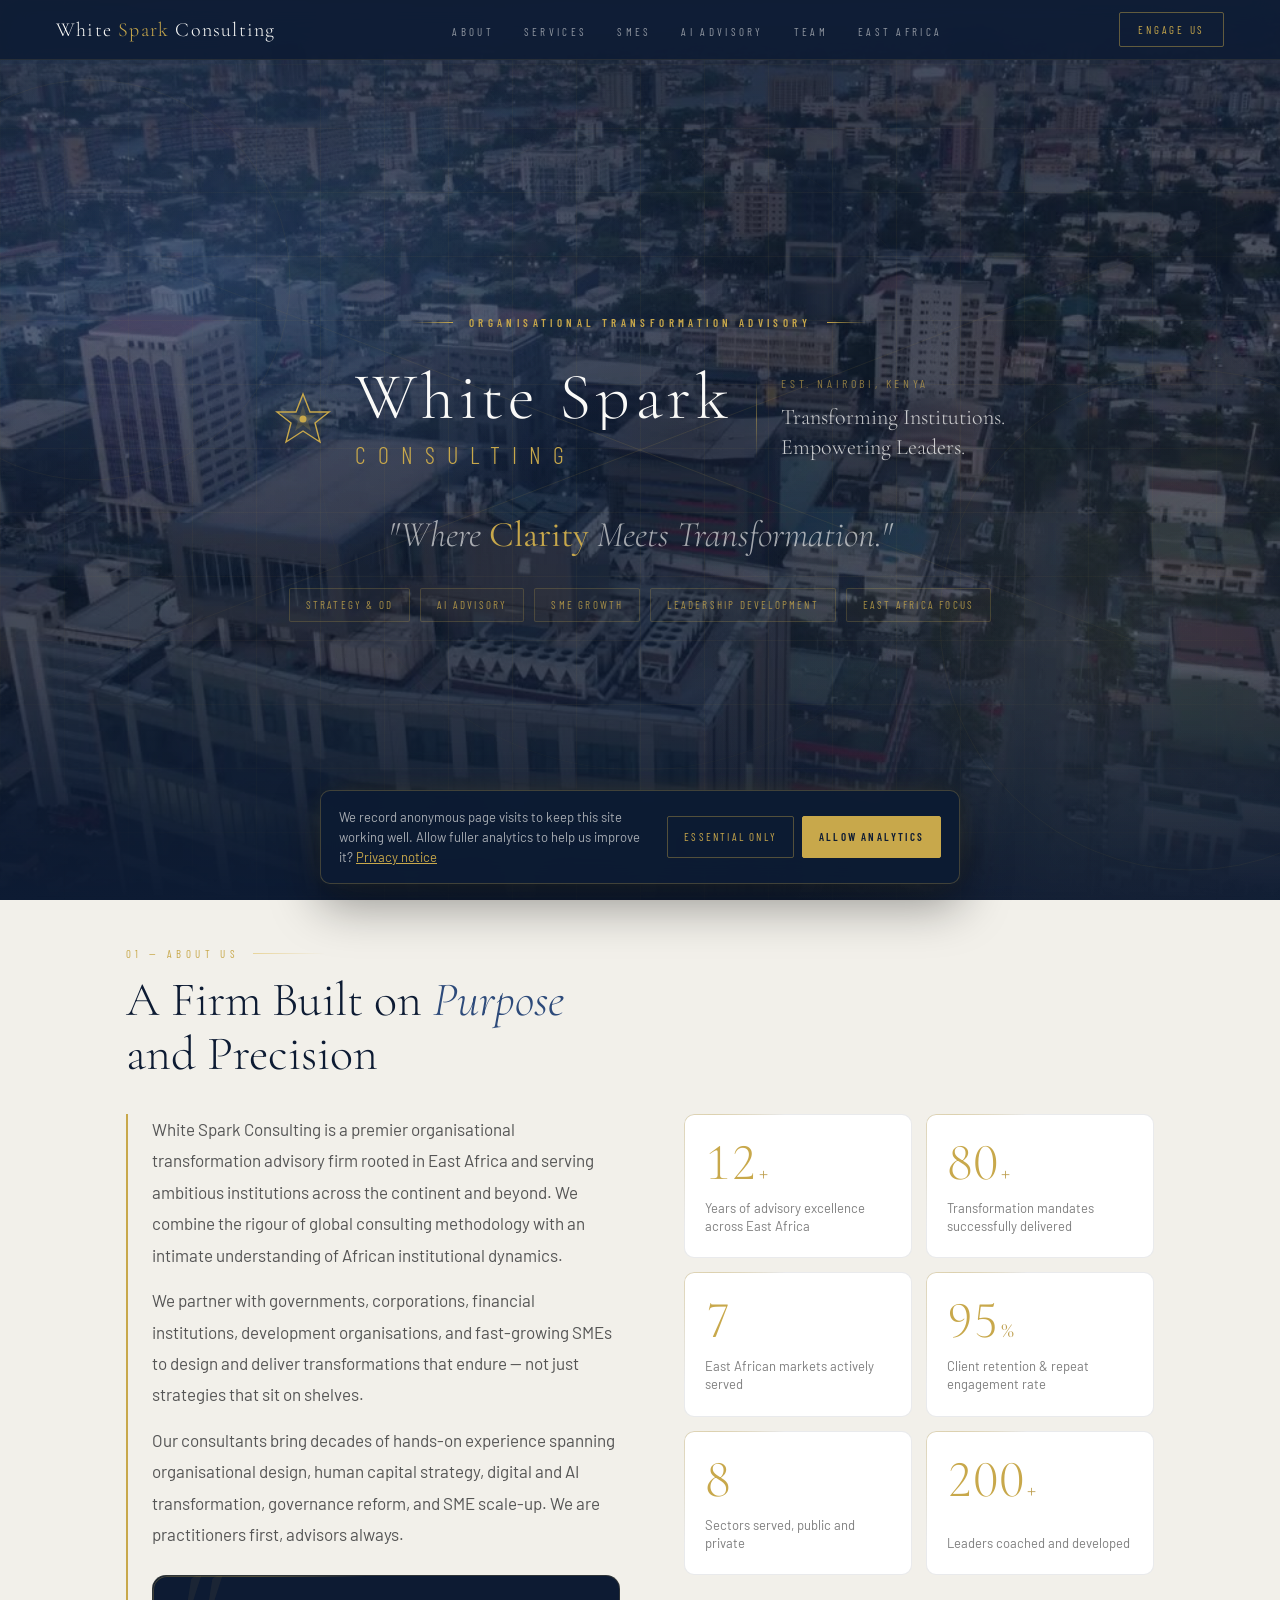
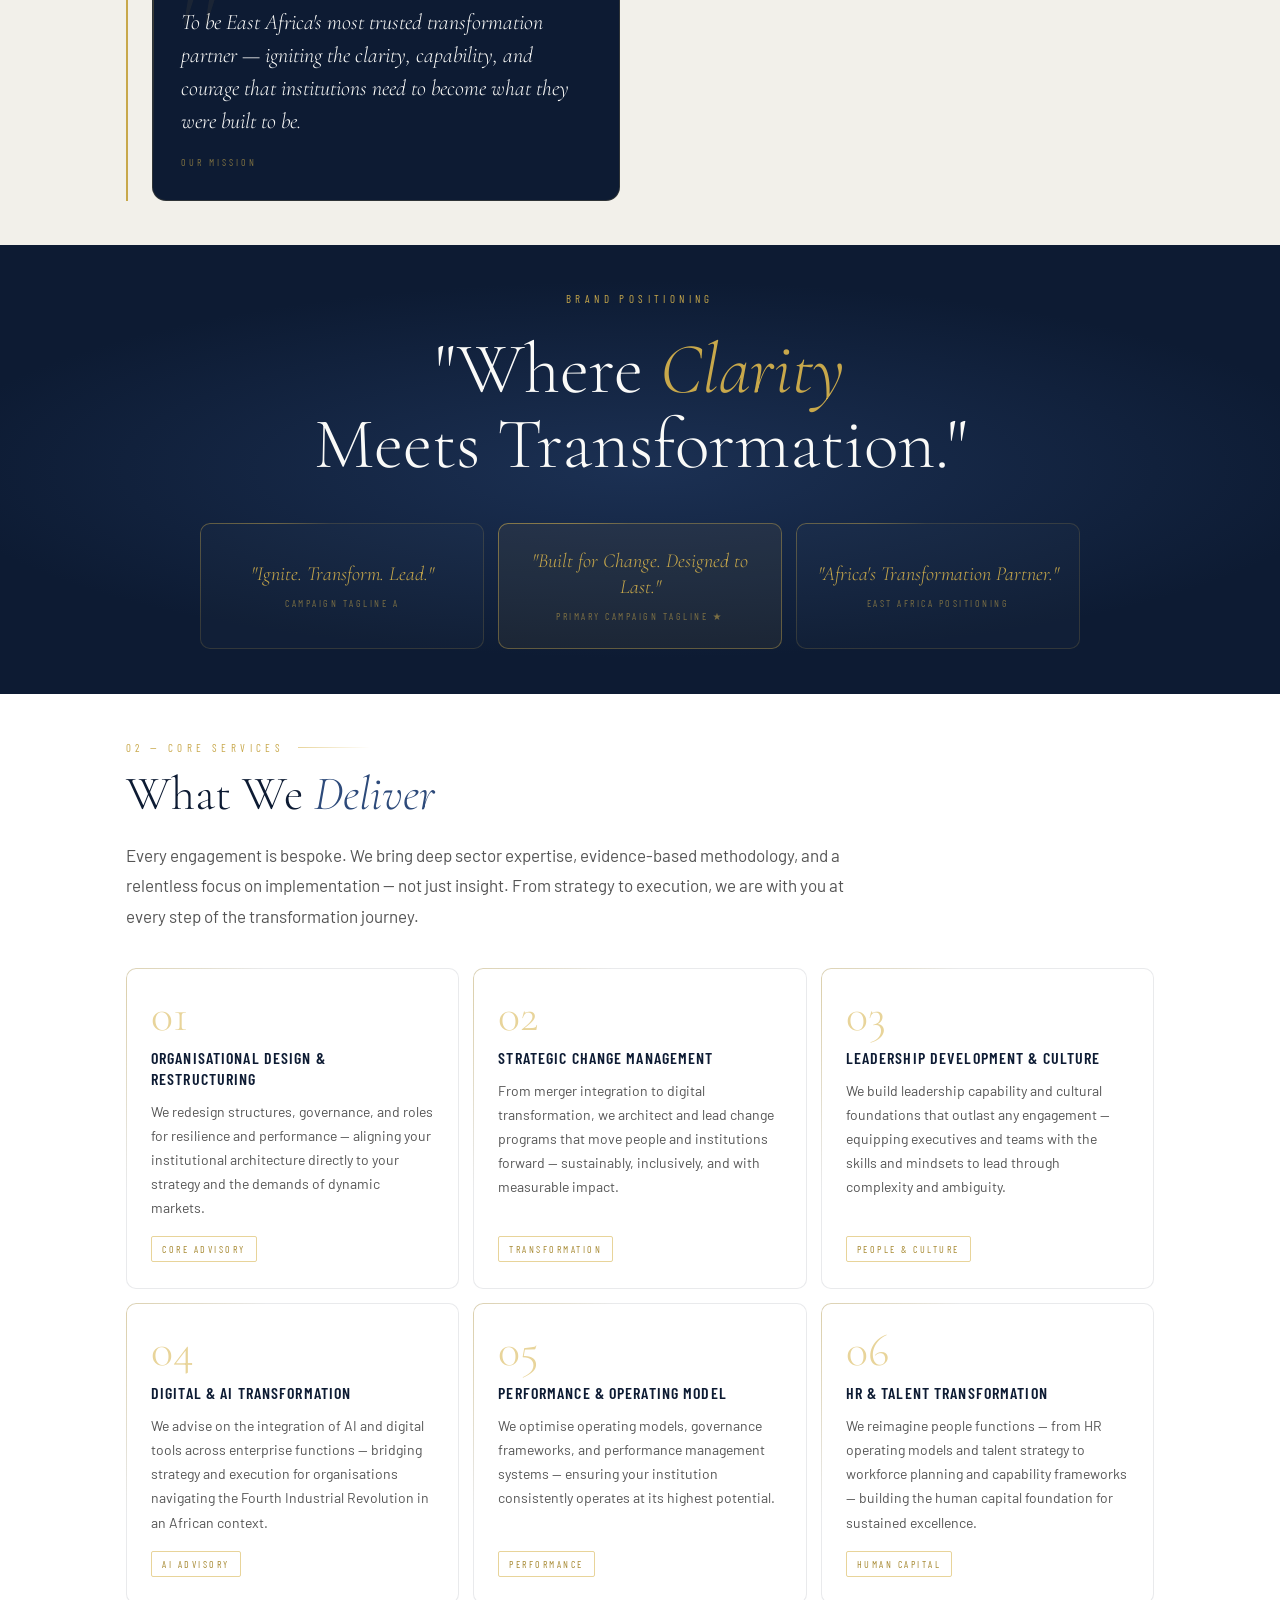
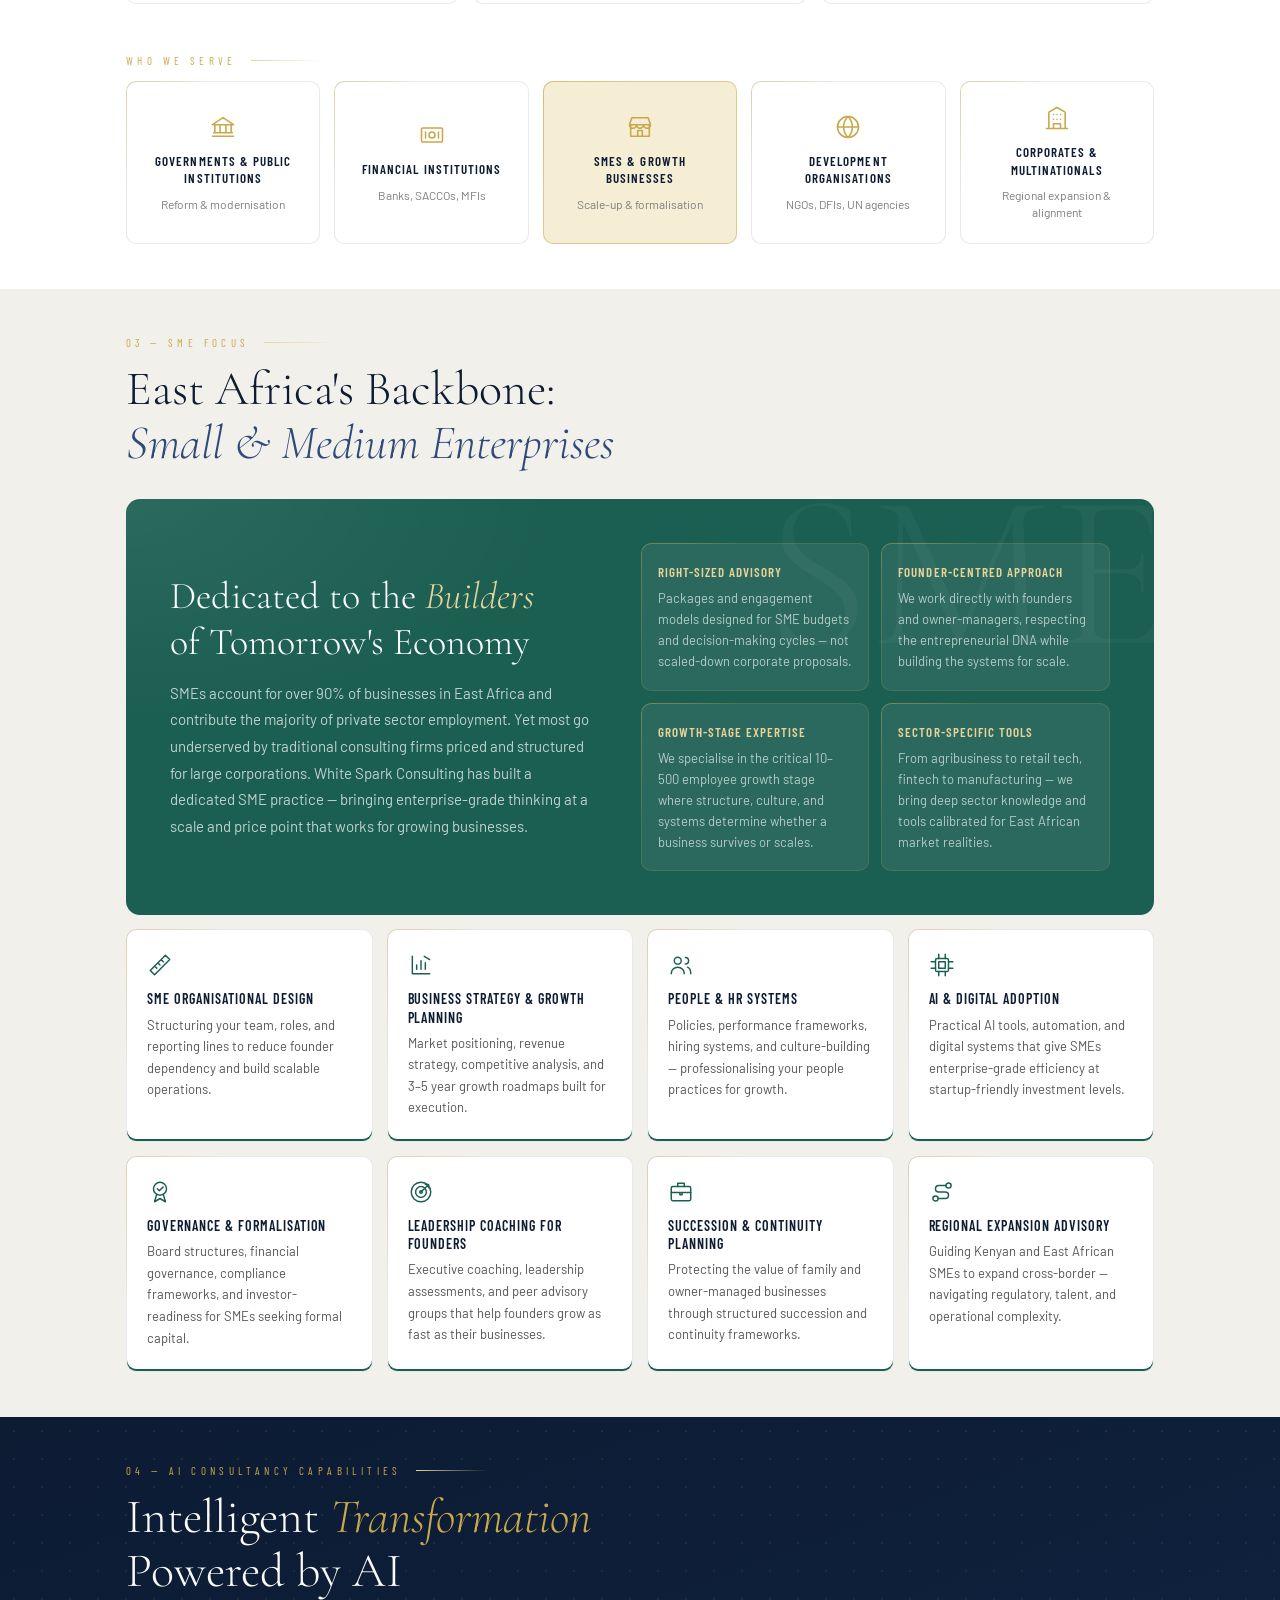
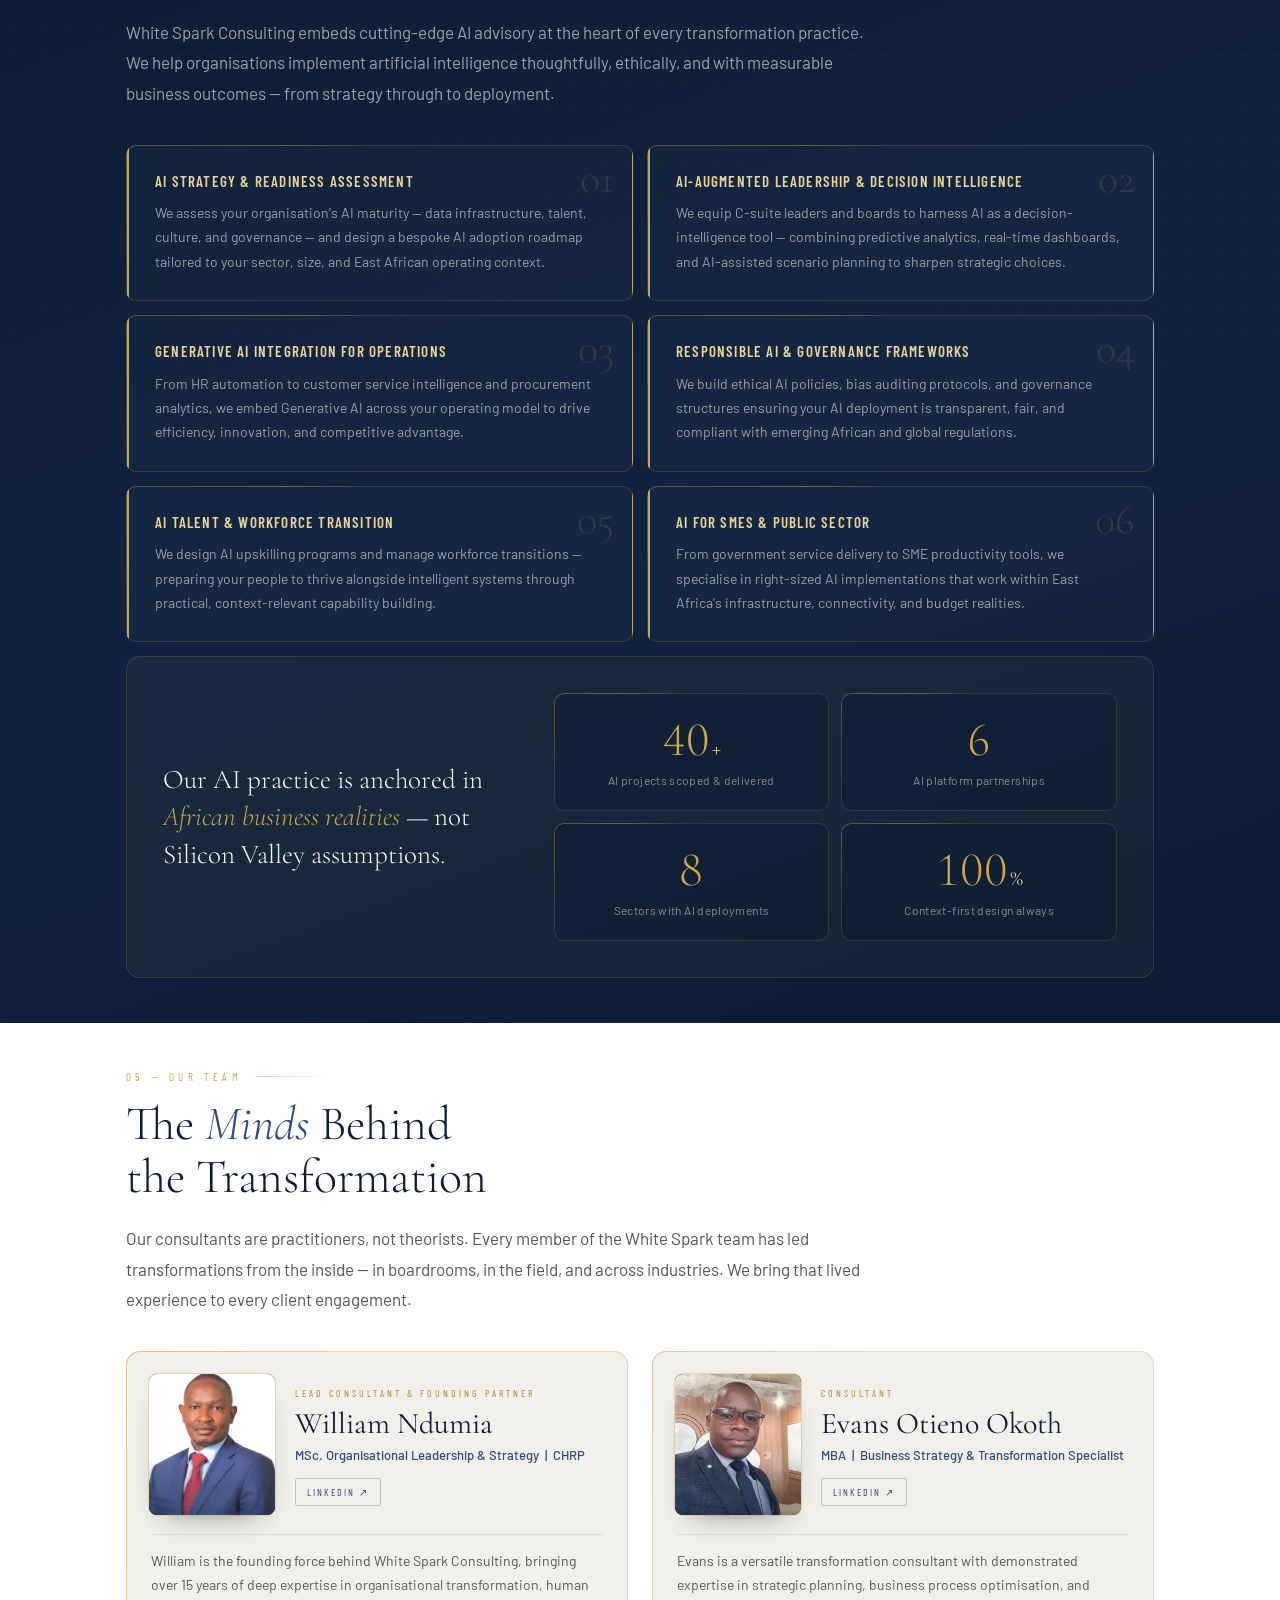
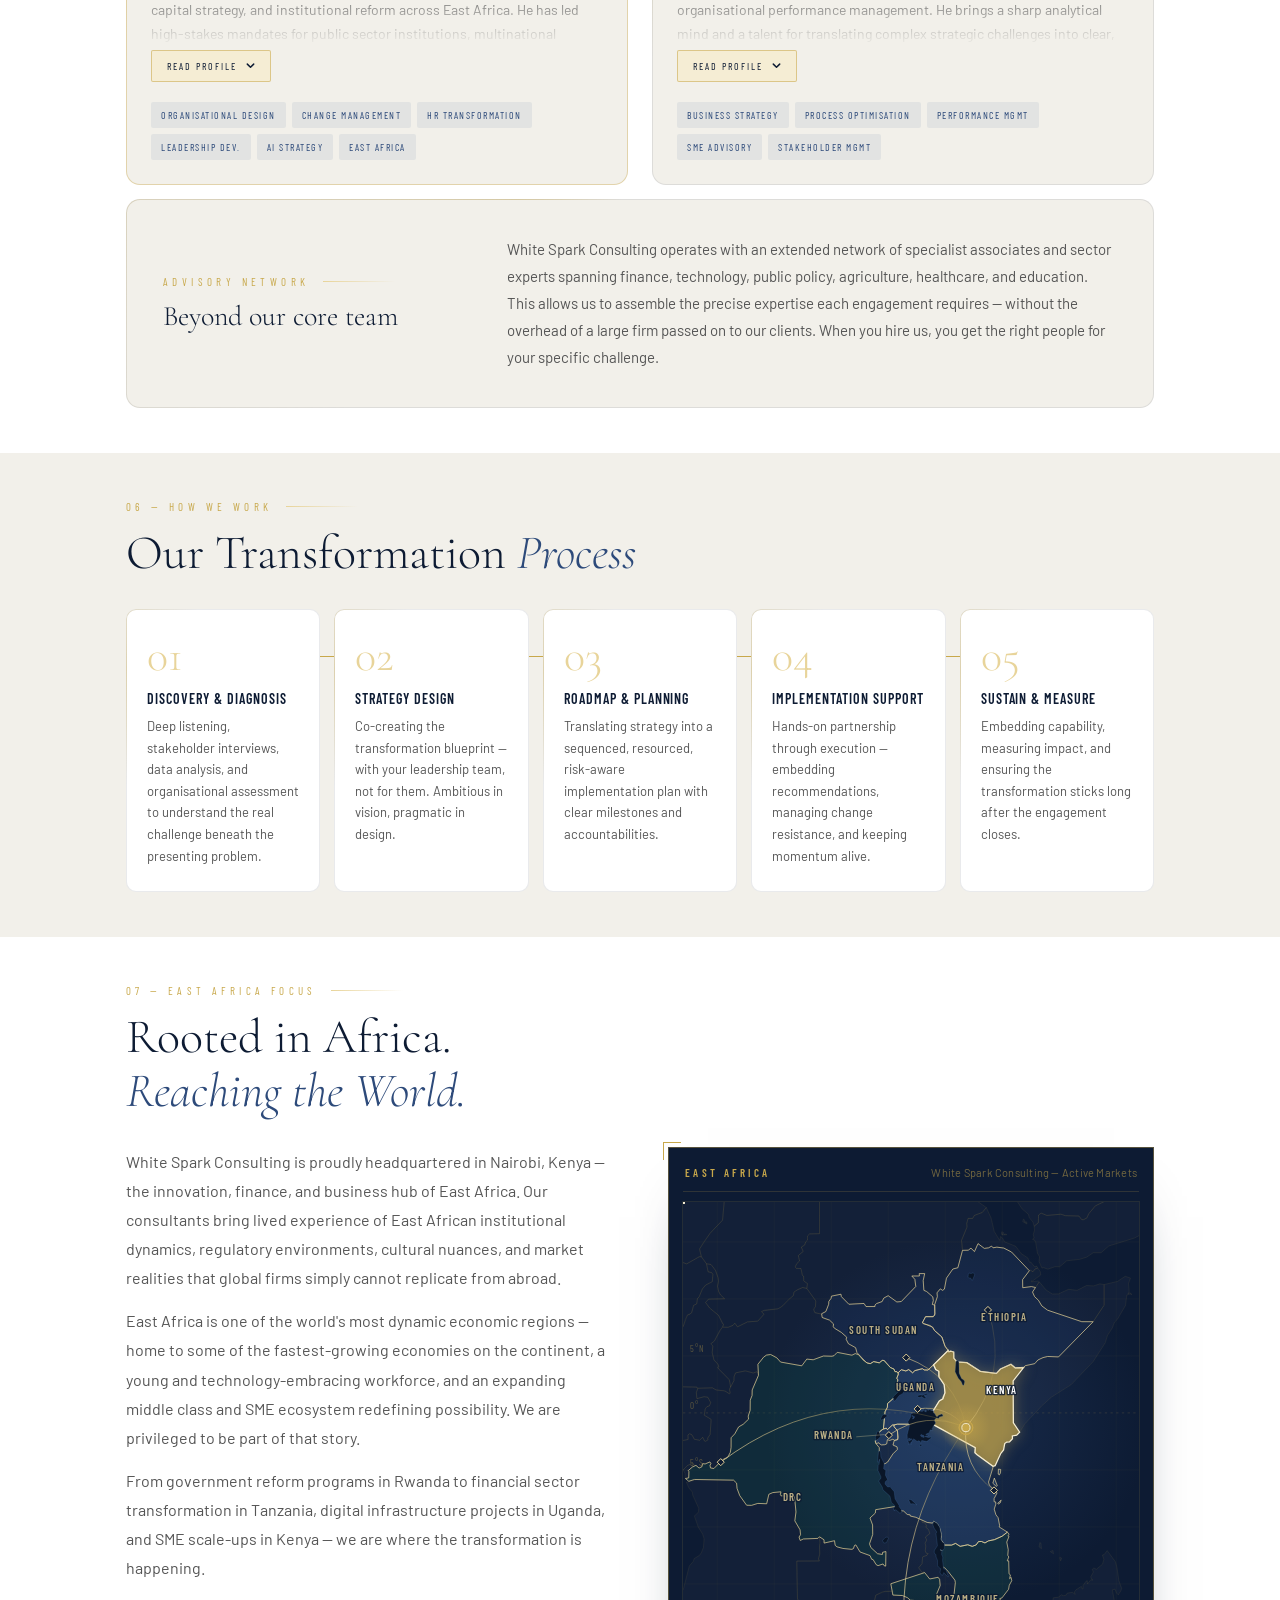
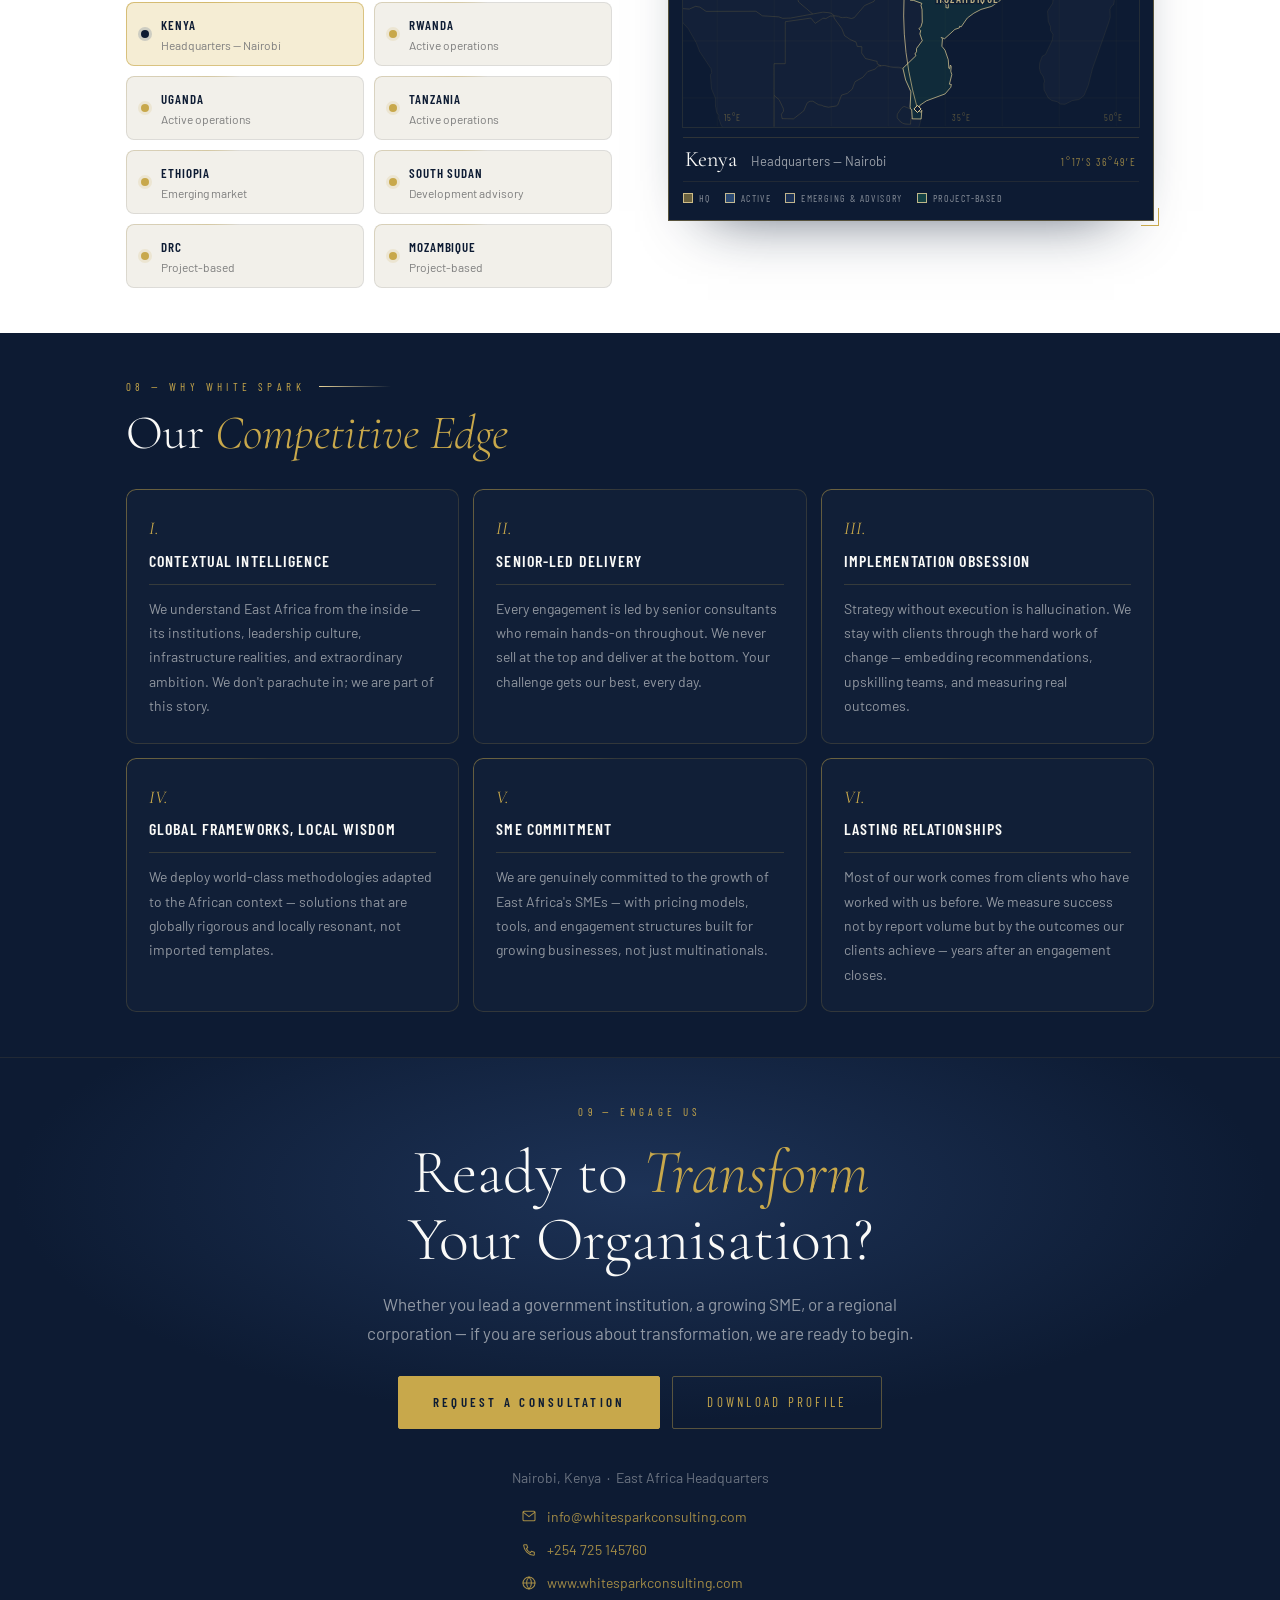
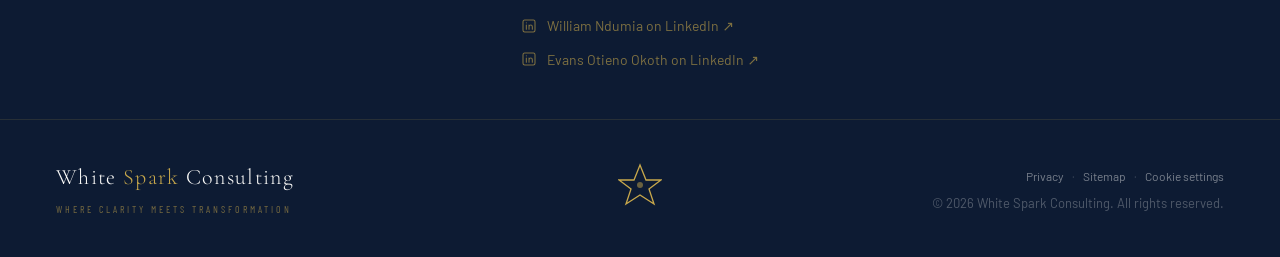
==== index.html @ def499ac "GG" ====
<!DOCTYPE html>
<html lang="en-KE">
<head>
<meta charset="utf-8">
<meta name="viewport" content="width=device-width, initial-scale=1, viewport-fit=cover">
<title>White Spark Consulting — Where Clarity Meets Transformation | Nairobi, Kenya</title>
<meta name="description" content="Organisational transformation advisory, AI consultancy and SME growth for governments, financial institutions, development organisations and growing businesses across East Africa. Headquartered in Nairobi, Kenya.">
<meta name="robots" content="index, follow, max-image-preview:large">
<link rel="canonical" href="https://www.whitesparkconsulting.com/">
<meta name="theme-color" content="#0D1B33">
<meta property="og:type" content="website">
<meta property="og:site_name" content="White Spark Consulting">
<meta property="og:title" content="White Spark Consulting — Where Clarity Meets Transformation | Nairobi, Kenya">
<meta property="og:description" content="Organisational transformation advisory, AI consultancy and SME growth for governments, financial institutions, development organisations and growing businesses across East Africa. Headquartered in Nairobi, Kenya.">
<meta property="og:url" content="https://www.whitesparkconsulting.com/">
<meta property="og:image" content="https://www.whitesparkconsulting.com/assets/img/og-image.jpg">
<meta property="og:image:width" content="1200"><meta property="og:image:height" content="630">
<meta property="og:locale" content="en_KE">
<meta name="twitter:card" content="summary_large_image">
<link rel="icon" href="favicon.svg" type="image/svg+xml">
<link rel="icon" href="favicon.ico" sizes="any">
<link rel="apple-touch-icon" href="assets/img/apple-touch-icon.png">
<link rel="manifest" href="site.webmanifest">
<link rel="preconnect" href="https://fonts.googleapis.com">
<link rel="preconnect" href="https://fonts.gstatic.com" crossorigin>
<link rel="preconnect" href="https://blveufcpnigfhvrphkhv.supabase.co" crossorigin>
<link href="https://fonts.googleapis.com/css2?family=Cormorant+Garamond:ital,wght@0,300;0,400;0,600;1,300;1,400&family=Barlow:wght@300;400;500;600&family=Barlow+Condensed:wght@300;400;600;700&display=swap" rel="stylesheet">
<link rel="preload" as="image" href="assets/img/hero-poster.jpg" media="(min-aspect-ratio: 3/4)">
<link rel="preload" as="image" href="assets/img/hero-poster-mobile.jpg" media="(max-aspect-ratio: 3/4)">
<link rel="stylesheet" href="assets/css/style.css">
<script type="application/ld+json">{"@context": "https://schema.org", "@type": "ProfessionalService", "name": "White Spark Consulting", "alternateName": "White Spark", "url": "https://www.whitesparkconsulting.com/", "logo": "https://www.whitesparkconsulting.com/favicon.svg", "image": "https://www.whitesparkconsulting.com/assets/img/og-image.jpg", "description": "Organisational transformation advisory, AI consultancy and SME growth advisory across East Africa.", "email": "info@whitesparkconsulting.com", "telephone": "+254725145760", "address": {"@type": "PostalAddress", "addressLocality": "Nairobi", "addressCountry": "KE"}, "areaServed": ["Kenya", "Rwanda", "Uganda", "Tanzania", "Ethiopia", "South Sudan", "Democratic Republic of the Congo", "Mozambique"], "slogan": "Where Clarity Meets Transformation.", "founder": {"@type": "Person", "name": "William Ndumia"}, "employee": [{"@type": "Person", "name": "William Ndumia", "jobTitle": "Lead Consultant & Founding Partner", "sameAs": "https://www.linkedin.com/in/william-ndumia-b1385337/"}, {"@type": "Person", "name": "Evans Otieno Okoth", "jobTitle": "Consultant", "sameAs": "https://www.linkedin.com/in/evans-otieno-okoth-46592884/"}], "sameAs": ["https://www.linkedin.com/company/white-spark-consulting"]}</script>
</head>
<body id="top">
<svg width="0" height="0" style="position:absolute" aria-hidden="true">
  <defs>
    <symbol id="i-gov" viewBox="0 0 24 24"><path d="M3 20h18M4 17h16M5 17V10M9.5 17V10M14.5 17V10M19 17V10M3 10h18L12 4z"/></symbol>
    <symbol id="i-bank" viewBox="0 0 24 24"><rect x="3" y="6" width="18" height="12" rx="1"/><circle cx="12" cy="12" r="2.6"/><path d="M6.5 9.5v5M17.5 9.5v5"/></symbol>
    <symbol id="i-store" viewBox="0 0 24 24"><path d="M4 10v10h16V10M3 10l2-6h14l2 6zM3 10a3 3 0 006 0 3 3 0 006 0 3 3 0 006 0M10 20v-5h4v5"/></symbol>
    <symbol id="i-globe" viewBox="0 0 24 24"><circle cx="12" cy="12" r="9"/><path d="M3 12h18M12 3c2.6 2.7 3.8 5.7 3.8 9s-1.2 6.3-3.8 9c-2.6-2.7-3.8-5.7-3.8-9S9.4 5.7 12 3z"/></symbol>
    <symbol id="i-tower" viewBox="0 0 24 24"><path d="M5 21V7l7-4 7 4v14M3 21h18M9 21v-4h6v4M9 9h.01M12 9h.01M15 9h.01M9 13h.01M12 13h.01M15 13h.01"/></symbol>
    <symbol id="i-ruler" viewBox="0 0 24 24"><path d="M3 17L17 3l4 4L7 21zM7 13l2 2M10 10l2 2M13 7l2 2"/></symbol>
    <symbol id="i-chart" viewBox="0 0 24 24"><path d="M4 20V4M4 20h16M8 16v-4M12 16V8M16 16v-6M20 7l-5-3"/></symbol>
    <symbol id="i-people" viewBox="0 0 24 24"><circle cx="9" cy="8" r="3.2"/><path d="M3 20c0-3.3 2.7-6 6-6s6 2.7 6 6M16 5a3 3 0 010 6M18 14c1.9.8 3 2.9 3 6"/></symbol>
    <symbol id="i-chip" viewBox="0 0 24 24"><rect x="6" y="6" width="12" height="12" rx="1.5"/><path d="M9 9h6v6H9zM9 2v4M15 2v4M9 18v4M15 18v4M2 9h4M2 15h4M18 9h4M18 15h4"/></symbol>
    <symbol id="i-seal" viewBox="0 0 24 24"><circle cx="12" cy="9" r="6"/><path d="M9 14l-2 7 5-3 5 3-2-7M9.5 9l1.8 1.8L14.8 7.5"/></symbol>
    <symbol id="i-target" viewBox="0 0 24 24"><circle cx="12" cy="12" r="9"/><circle cx="12" cy="12" r="5"/><circle cx="12" cy="12" r="1.2"/><path d="M12 12l7-7M16 5h3v3"/></symbol>
    <symbol id="i-case" viewBox="0 0 24 24"><rect x="3" y="7" width="18" height="13" rx="1.5"/><path d="M9 7V4h6v3M3 12.5h18M11 12.5v2h2v-2"/></symbol>
    <symbol id="i-route" viewBox="0 0 24 24"><circle cx="6" cy="18" r="2.4"/><circle cx="18" cy="6" r="2.4"/><path d="M8.4 18H15a3 3 0 000-6H9a3 3 0 010-6h6.6"/></symbol>
  </defs>
</svg>
<a class="skip" href="#main">Skip to content</a>
<header class="topnav" id="nav">
  <a class="nav-brand" href="#top" aria-label="White Spark Consulting, home">White <span>Spark</span> Consulting</a>
  <ul class="nav-links">
    <li><a href="#about">About</a></li>
    <li><a href="#services">Services</a></li>
    <li><a href="#sme">SMEs</a></li>
    <li><a href="#ai">AI Advisory</a></li>
    <li><a href="#team">Team</a></li>
    <li><a href="#ea">East Africa</a></li>
  </ul>
  <div class="nav-right">
    <a href="#enquiry" class="nav-cta" data-open-enquiry data-track="cta_click" data-label="nav">Engage Us</a>
    <button class="nav-toggle" type="button" aria-controls="mnav" aria-expanded="false" aria-label="Open menu">
      <svg class="i-open" viewBox="0 0 24 24" fill="none" stroke="currentColor" stroke-width="1.6" aria-hidden="true"><path d="M3 7h18M3 12h18M3 17h18"/></svg>
      <svg class="i-close" viewBox="0 0 24 24" fill="none" stroke="currentColor" stroke-width="1.6" aria-hidden="true" style="display:none"><path d="M6 6l12 12M18 6L6 18"/></svg>
    </button>
  </div>
</header>
<div class="mnav" id="mnav" hidden>
  <a href="#about">About</a>
  <a href="#services">Services</a>
  <a href="#sme">SMEs</a>
  <a href="#ai">AI Advisory</a>
  <a href="#team">Team</a>
  <a href="#process">How We Work</a>
  <a href="#ea">East Africa</a>
  <a href="#why">Why White Spark</a>
  <a href="#enquiry" data-open-enquiry data-track="cta_click" data-label="nav_mobile">Engage Us</a>
</div>

<main id="main">

<!-- HERO -->
<section class="hero">
  <div class="hero-media" aria-hidden="true">
    <video class="hero-video" muted autoplay loop playsinline webkit-playsinline disablepictureinpicture disableremoteplayback preload="none"
      data-src-desktop="assets/video/hero-1080.mp4"
      data-src-mobile="assets/video/hero-mobile.mp4"></video>
  </div>
  <div class="hero-shade" aria-hidden="true"></div>
  <div class="hero-bg"></div>
  <div class="hero-grid"></div>
  <svg class="hero-lines" viewBox="0 0 1400 900" preserveAspectRatio="xMidYMid slice" aria-hidden="true">
    <defs>
      <linearGradient id="lg1" x1="0%" y1="0%" x2="100%" y2="0%">
        <stop offset="0%" style="stop-color:#C8A84B;stop-opacity:0"/>
        <stop offset="50%" style="stop-color:#C8A84B;stop-opacity:0.22"/>
        <stop offset="100%" style="stop-color:#C8A84B;stop-opacity:0"/>
      </linearGradient>
    </defs>
    <line x1="0" y1="180" x2="1400" y2="720" stroke="url(#lg1)" stroke-width="0.6"/>
    <line x1="0" y1="720" x2="1400" y2="180" stroke="url(#lg1)" stroke-width="0.6"/>
    <circle class="orbit o1" cx="150" cy="280" r="200" fill="none" stroke="rgba(200,168,75,0.06)" stroke-width="1"/>
    <circle class="orbit o2" cx="1250" cy="620" r="250" fill="none" stroke="rgba(200,168,75,0.06)" stroke-width="1"/>
    <circle class="orbit o3" cx="700" cy="450" r="320" fill="none" stroke="rgba(200,168,75,0.05)" stroke-width="0.6"/>
  </svg>

  <div class="hero-content">
    <div class="hero-pretag ld" style="--d:0">Organisational Transformation Advisory</div>
    <div class="hero-logomark ld" style="--d:1">
      <svg class="hero-star" width="56" height="56" viewBox="0 0 56 56" fill="none" aria-hidden="true">
        <polygon class="star-o" points="28,3 35,21 54,21 40,32 45,51 28,40 11,51 16,32 2,21 21,21" fill="none" stroke="#C8A84B" stroke-width="1.4"/>
        <polygon points="28,14 31,24 41,24 33,30 36,40 28,34 20,40 23,30 15,24 25,24" fill="#C8A84B" opacity="0.2"/>
        <circle class="star-c" cx="28" cy="28" r="3.5" fill="#C8A84B"/>
      </svg>
      <h1 class="hero-name">
        <span class="hero-name-l1">White Spark</span>
        <span class="hero-name-l2">Consulting</span>
      </h1>
      <div class="hero-divider"></div>
      <div class="hero-tagblock">
        <span class="hero-tagline">Est. Nairobi, Kenya</span>
        <div class="hero-descriptor">Transforming Institutions.<br>Empowering Leaders.</div>
      </div>
    </div>

    <p class="hero-slogan ld" style="--d:2">"Where <strong>Clarity</strong> Meets Transformation."</p>

    <div class="hero-pills ld" style="--d:3">
      <div class="hero-pill">Strategy &amp; OD</div>
      <div class="hero-pill">AI Advisory</div>
      <div class="hero-pill">SME Growth</div>
      <div class="hero-pill">Leadership Development</div>
      <div class="hero-pill">East Africa Focus</div>
    </div>
  </div>

  <a class="hero-scroll" href="#about" aria-label="Scroll to About Us">
    <span class="scroll-text">Scroll</span>
    <span class="scroll-bar"></span>
  </a>
</section>

<!-- 01 ABOUT -->
<section class="sec about-sec" id="about">
  <div class="inner">
    <div class="sec-label">01 — About Us</div>
    <h2 class="sec-title">A Firm Built on <em>Purpose</em><br>and Precision</h2>
    <div class="about-grid">
      <div class="about-lead">
        <p>White Spark Consulting is a premier organisational transformation advisory firm rooted in East Africa and serving ambitious institutions across the continent and beyond. We combine the rigour of global consulting methodology with an intimate understanding of African institutional dynamics.</p>
        <p>We partner with governments, corporations, financial institutions, development organisations, and fast-growing SMEs to design and deliver transformations that endure — not just strategies that sit on shelves.</p>
        <p>Our consultants bring decades of hands-on experience spanning organisational design, human capital strategy, digital and AI transformation, governance reform, and SME scale-up. We are practitioners first, advisors always.</p>
        <div class="mission-block c dk rv">
          <div class="mission-text">To be East Africa's most trusted transformation partner — igniting the clarity, capability, and courage that institutions need to become what they were built to be.</div>
          <div class="mission-attr">Our Mission</div>
        </div>
      </div>
      <div class="stats" data-stagger>
        <div class="about-stat c rv"><div class="about-stat-num"><span data-count="12">12</span><span class="about-stat-unit">+</span></div><div class="about-stat-lbl">Years of advisory excellence across East Africa</div></div>
        <div class="about-stat c rv"><div class="about-stat-num"><span data-count="80">80</span><span class="about-stat-unit">+</span></div><div class="about-stat-lbl">Transformation mandates successfully delivered</div></div>
        <div class="about-stat c rv"><div class="about-stat-num"><span data-count="7">7</span></div><div class="about-stat-lbl">East African markets actively served</div></div>
        <div class="about-stat c rv"><div class="about-stat-num"><span data-count="95">95</span><span class="about-stat-unit">%</span></div><div class="about-stat-lbl">Client retention &amp; repeat engagement rate</div></div>
        <div class="about-stat c rv"><div class="about-stat-num"><span data-count="8">8</span></div><div class="about-stat-lbl">Sectors served, public and private</div></div>
        <div class="about-stat c rv"><div class="about-stat-num"><span data-count="200">200</span><span class="about-stat-unit">+</span></div><div class="about-stat-lbl">Leaders coached and developed</div></div>
      </div>
    </div>
  </div>
</section>

<!-- BRAND POSITIONING -->
<section class="slogan-band" aria-label="Brand positioning">
  <div class="inner">
    <div class="slogan-eyebrow">Brand Positioning</div>
    <p class="slogan-main">"Where <span class="g">Clarity</span><br>Meets Transformation."</p>
    <div class="slogan-variants" data-stagger>
      <div class="slogan-var c dk rv">
        <div class="slogan-var-q">"Ignite. Transform. Lead."</div>
        <div class="slogan-var-l">Campaign Tagline A</div>
      </div>
      <div class="slogan-var c dk rv is-key">
        <div class="slogan-var-q">"Built for Change. Designed to Last."</div>
        <div class="slogan-var-l">Primary Campaign Tagline ★</div>
      </div>
      <div class="slogan-var c dk rv">
        <div class="slogan-var-q">"Africa's Transformation Partner."</div>
        <div class="slogan-var-l">East Africa Positioning</div>
      </div>
    </div>
  </div>
</section>

<!-- 02 SERVICES -->
<section class="sec services-sec" id="services">
  <div class="inner">
    <div class="sec-label">02 — Core Services</div>
    <h2 class="sec-title">What We <em>Deliver</em></h2>
    <p class="sec-intro">Every engagement is bespoke. We bring deep sector expertise, evidence-based methodology, and a relentless focus on implementation — not just insight. From strategy to execution, we are with you at every step of the transformation journey.</p>

    <div class="services-grid" data-stagger>
      <div class="svc c rv">
        <div class="svc-head"><div class="svc-num">01</div><h3 class="svc-title">Organisational Design &amp; Restructuring</h3></div>
        <div class="svc-desc">We redesign structures, governance, and roles for resilience and performance — aligning your institutional architecture directly to your strategy and the demands of dynamic markets.</div>
        <span class="svc-tag">Core Advisory</span>
      </div>
      <div class="svc c rv">
        <div class="svc-head"><div class="svc-num">02</div><h3 class="svc-title">Strategic Change Management</h3></div>
        <div class="svc-desc">From merger integration to digital transformation, we architect and lead change programs that move people and institutions forward — sustainably, inclusively, and with measurable impact.</div>
        <span class="svc-tag">Transformation</span>
      </div>
      <div class="svc c rv">
        <div class="svc-head"><div class="svc-num">03</div><h3 class="svc-title">Leadership Development &amp; Culture</h3></div>
        <div class="svc-desc">We build leadership capability and cultural foundations that outlast any engagement — equipping executives and teams with the skills and mindsets to lead through complexity and ambiguity.</div>
        <span class="svc-tag">People &amp; Culture</span>
      </div>
      <div class="svc c rv">
        <div class="svc-head"><div class="svc-num">04</div><h3 class="svc-title">Digital &amp; AI Transformation</h3></div>
        <div class="svc-desc">We advise on the integration of AI and digital tools across enterprise functions — bridging strategy and execution for organisations navigating the Fourth Industrial Revolution in an African context.</div>
        <span class="svc-tag">AI Advisory</span>
      </div>
      <div class="svc c rv">
        <div class="svc-head"><div class="svc-num">05</div><h3 class="svc-title">Performance &amp; Operating Model</h3></div>
        <div class="svc-desc">We optimise operating models, governance frameworks, and performance management systems — ensuring your institution consistently operates at its highest potential.</div>
        <span class="svc-tag">Performance</span>
      </div>
      <div class="svc c rv">
        <div class="svc-head"><div class="svc-num">06</div><h3 class="svc-title">HR &amp; Talent Transformation</h3></div>
        <div class="svc-desc">We reimagine people functions — from HR operating models and talent strategy to workforce planning and capability frameworks — building the human capital foundation for sustained excellence.</div>
        <span class="svc-tag">Human Capital</span>
      </div>
    </div>

    <!-- WHO WE SERVE -->
    <div class="sec-label sub-label">Who We Serve</div>
    <div class="clients-grid" data-stagger>
      <div class="client-seg c rv"><svg class="ico" aria-hidden="true"><use href="#i-gov"/></svg><div class="client-seg-name">Governments &amp; Public Institutions</div><div class="client-seg-sub">Reform &amp; modernisation</div></div>
      <div class="client-seg c rv"><svg class="ico" aria-hidden="true"><use href="#i-bank"/></svg><div class="client-seg-name">Financial Institutions</div><div class="client-seg-sub">Banks, SACCOs, MFIs</div></div>
      <div class="client-seg c rv is-key"><svg class="ico" aria-hidden="true"><use href="#i-store"/></svg><div class="client-seg-name">SMEs &amp; Growth Businesses</div><div class="client-seg-sub">Scale-up &amp; formalisation</div></div>
      <div class="client-seg c rv"><svg class="ico" aria-hidden="true"><use href="#i-globe"/></svg><div class="client-seg-name">Development Organisations</div><div class="client-seg-sub">NGOs, DFIs, UN agencies</div></div>
      <div class="client-seg c rv"><svg class="ico" aria-hidden="true"><use href="#i-tower"/></svg><div class="client-seg-name">Corporates &amp; Multinationals</div><div class="client-seg-sub">Regional expansion &amp; alignment</div></div>
    </div>
  </div>
</section>

<!-- 03 SME FOCUS -->
<section class="sec sme-sec" id="sme">
  <div class="inner">
    <div class="sec-label">03 — SME Focus</div>
    <h2 class="sec-title">East Africa's Backbone:<br><em>Small &amp; Medium Enterprises</em></h2>

    <div class="sme-banner">
      <div>
        <h3 class="sme-banner-title">Dedicated to the <em>Builders</em><br>of Tomorrow's Economy</h3>
        <div class="sme-banner-body">SMEs account for over 90% of businesses in East Africa and contribute the majority of private sector employment. Yet most go underserved by traditional consulting firms priced and structured for large corporations. White Spark Consulting has built a dedicated SME practice — bringing enterprise-grade thinking at a scale and price point that works for growing businesses.</div>
      </div>
      <div class="sme-pillars" data-stagger>
        <div class="sme-pill c dk rv"><div class="sme-pill-title">Right-Sized Advisory</div><div class="sme-pill-desc">Packages and engagement models designed for SME budgets and decision-making cycles — not scaled-down corporate proposals.</div></div>
        <div class="sme-pill c dk rv"><div class="sme-pill-title">Founder-Centred Approach</div><div class="sme-pill-desc">We work directly with founders and owner-managers, respecting the entrepreneurial DNA while building the systems for scale.</div></div>
        <div class="sme-pill c dk rv"><div class="sme-pill-title">Growth-Stage Expertise</div><div class="sme-pill-desc">We specialise in the critical 10–500 employee growth stage where structure, culture, and systems determine whether a business survives or scales.</div></div>
        <div class="sme-pill c dk rv"><div class="sme-pill-title">Sector-Specific Tools</div><div class="sme-pill-desc">From agribusiness to retail tech, fintech to manufacturing — we bring deep sector knowledge and tools calibrated for East African market realities.</div></div>
      </div>
    </div>

    <div class="sme-offerings" data-stagger>
      <div class="sme-offer c rv"><svg class="ico" aria-hidden="true"><use href="#i-ruler"/></svg><div><h3 class="sme-offer-title">SME Organisational Design</h3><div class="sme-offer-desc">Structuring your team, roles, and reporting lines to reduce founder dependency and build scalable operations.</div></div></div>
      <div class="sme-offer c rv"><svg class="ico" aria-hidden="true"><use href="#i-chart"/></svg><div><h3 class="sme-offer-title">Business Strategy &amp; Growth Planning</h3><div class="sme-offer-desc">Market positioning, revenue strategy, competitive analysis, and 3–5 year growth roadmaps built for execution.</div></div></div>
      <div class="sme-offer c rv"><svg class="ico" aria-hidden="true"><use href="#i-people"/></svg><div><h3 class="sme-offer-title">People &amp; HR Systems</h3><div class="sme-offer-desc">Policies, performance frameworks, hiring systems, and culture-building — professionalising your people practices for growth.</div></div></div>
      <div class="sme-offer c rv"><svg class="ico" aria-hidden="true"><use href="#i-chip"/></svg><div><h3 class="sme-offer-title">AI &amp; Digital Adoption</h3><div class="sme-offer-desc">Practical AI tools, automation, and digital systems that give SMEs enterprise-grade efficiency at startup-friendly investment levels.</div></div></div>
      <div class="sme-offer c rv"><svg class="ico" aria-hidden="true"><use href="#i-seal"/></svg><div><h3 class="sme-offer-title">Governance &amp; Formalisation</h3><div class="sme-offer-desc">Board structures, financial governance, compliance frameworks, and investor-readiness for SMEs seeking formal capital.</div></div></div>
      <div class="sme-offer c rv"><svg class="ico" aria-hidden="true"><use href="#i-target"/></svg><div><h3 class="sme-offer-title">Leadership Coaching for Founders</h3><div class="sme-offer-desc">Executive coaching, leadership assessments, and peer advisory groups that help founders grow as fast as their businesses.</div></div></div>
      <div class="sme-offer c rv"><svg class="ico" aria-hidden="true"><use href="#i-case"/></svg><div><h3 class="sme-offer-title">Succession &amp; Continuity Planning</h3><div class="sme-offer-desc">Protecting the value of family and owner-managed businesses through structured succession and continuity frameworks.</div></div></div>
      <div class="sme-offer c rv"><svg class="ico" aria-hidden="true"><use href="#i-route"/></svg><div><h3 class="sme-offer-title">Regional Expansion Advisory</h3><div class="sme-offer-desc">Guiding Kenyan and East African SMEs to expand cross-border — navigating regulatory, talent, and operational complexity.</div></div></div>
    </div>
  </div>
</section>

<!-- 04 AI CAPABILITIES -->
<section class="sec ai-sec" id="ai">
  <div class="inner">
    <div class="sec-label">04 — AI Consultancy Capabilities</div>
    <h2 class="sec-title">Intelligent <em>Transformation</em><br>Powered by AI</h2>
    <p class="sec-intro">White Spark Consulting embeds cutting-edge AI advisory at the heart of every transformation practice. We help organisations implement artificial intelligence thoughtfully, ethically, and with measurable business outcomes — from strategy through to deployment.</p>

    <div class="ai-grid" data-stagger>
      <div class="ai-card c dk rv"><div class="ai-card-num" aria-hidden="true">01</div><h3 class="ai-card-title">AI Strategy &amp; Readiness Assessment</h3><div class="ai-card-desc">We assess your organisation's AI maturity — data infrastructure, talent, culture, and governance — and design a bespoke AI adoption roadmap tailored to your sector, size, and East African operating context.</div></div>
      <div class="ai-card c dk rv"><div class="ai-card-num" aria-hidden="true">02</div><h3 class="ai-card-title">AI-Augmented Leadership &amp; Decision Intelligence</h3><div class="ai-card-desc">We equip C-suite leaders and boards to harness AI as a decision-intelligence tool — combining predictive analytics, real-time dashboards, and AI-assisted scenario planning to sharpen strategic choices.</div></div>
      <div class="ai-card c dk rv"><div class="ai-card-num" aria-hidden="true">03</div><h3 class="ai-card-title">Generative AI Integration for Operations</h3><div class="ai-card-desc">From HR automation to customer service intelligence and procurement analytics, we embed Generative AI across your operating model to drive efficiency, innovation, and competitive advantage.</div></div>
      <div class="ai-card c dk rv"><div class="ai-card-num" aria-hidden="true">04</div><h3 class="ai-card-title">Responsible AI &amp; Governance Frameworks</h3><div class="ai-card-desc">We build ethical AI policies, bias auditing protocols, and governance structures ensuring your AI deployment is transparent, fair, and compliant with emerging African and global regulations.</div></div>
      <div class="ai-card c dk rv"><div class="ai-card-num" aria-hidden="true">05</div><h3 class="ai-card-title">AI Talent &amp; Workforce Transition</h3><div class="ai-card-desc">We design AI upskilling programs and manage workforce transitions — preparing your people to thrive alongside intelligent systems through practical, context-relevant capability building.</div></div>
      <div class="ai-card c dk rv"><div class="ai-card-num" aria-hidden="true">06</div><h3 class="ai-card-title">AI for SMEs &amp; Public Sector</h3><div class="ai-card-desc">From government service delivery to SME productivity tools, we specialise in right-sized AI implementations that work within East Africa's infrastructure, connectivity, and budget realities.</div></div>
    </div>

    <div class="ai-metrics">
      <p class="ai-metrics-quote">Our AI practice is anchored in <em>African business realities</em> — not Silicon Valley assumptions.</p>
      <div class="ai-metrics-grid" data-stagger>
        <div class="ai-met c dk rv"><div class="ai-met-num"><span data-count="40">40</span><span class="ai-met-unit">+</span></div><div class="ai-met-lbl">AI projects scoped &amp; delivered</div></div>
        <div class="ai-met c dk rv"><div class="ai-met-num"><span data-count="6">6</span></div><div class="ai-met-lbl">AI platform partnerships</div></div>
        <div class="ai-met c dk rv"><div class="ai-met-num"><span data-count="8">8</span></div><div class="ai-met-lbl">Sectors with AI deployments</div></div>
        <div class="ai-met c dk rv"><div class="ai-met-num"><span data-count="100">100</span><span class="ai-met-unit">%</span></div><div class="ai-met-lbl">Context-first design always</div></div>
      </div>
    </div>
  </div>
</section>

<!-- 05 TEAM -->
<section class="sec team-sec" id="team">
  <div class="inner">
    <div class="sec-label">05 — Our Team</div>
    <h2 class="sec-title">The <em>Minds</em> Behind<br>the Transformation</h2>
    <p class="sec-intro">Our consultants are practitioners, not theorists. Every member of the White Spark team has led transformations from the inside — in boardrooms, in the field, and across industries. We bring that lived experience to every client engagement.</p>

    <div class="team-grid" data-stagger>
      <article class="team-card c rv lead">
        <div class="team-photo">
          <picture>
            <source srcset="assets/img/william-ndumia.webp" type="image/webp">
            <img src="assets/img/william-ndumia.jpg" alt="William Ndumia" width="640" height="640" loading="lazy" decoding="async">
          </picture>
        </div>
        <div class="team-head">
          <div class="team-role-tag">Lead Consultant &amp; Founding Partner</div>
          <h3 class="team-name">William Ndumia</h3>
          <div class="team-title">MSc. Organisational Leadership &amp; Strategy &nbsp;|&nbsp; CHRP</div>
          <a href="https://www.linkedin.com/in/william-ndumia-b1385337/" target="_blank" rel="noopener" class="team-linkedin" data-track="outbound" data-label="linkedin_william">LinkedIn ↗</a>
        </div>
        <div class="team-body">
          <div class="team-bio-wrap" id="bio-william">
            <p class="team-bio">William is the founding force behind White Spark Consulting, bringing over 15 years of deep expertise in organisational transformation, human capital strategy, and institutional reform across East Africa. He has led high-stakes mandates for public sector institutions, multinational corporations, and fast-growing SMEs — building a reputation for both intellectual rigour and practical, results-driven delivery.</p>
            <p class="team-bio">His experience spans organisational redesign, change management, leadership development, and AI-enabled HR transformation, with a particular focus on East African institutional contexts. William combines global frameworks with ground-level pragmatism, making complex transformation accessible and sustainable for organisations at every stage.</p>
          </div>
          <button type="button" class="team-more" aria-expanded="false" aria-controls="bio-william" data-track="team_profile" data-label="william"><span>Read profile</span><svg viewBox="0 0 12 12" aria-hidden="true"><path d="M2.5 4.5 6 8l3.5-3.5"/></svg></button>
          <div class="team-tags">
            <span class="team-tag">Organisational Design</span><span class="team-tag">Change Management</span><span class="team-tag">HR Transformation</span><span class="team-tag">Leadership Dev.</span><span class="team-tag">AI Strategy</span><span class="team-tag">East Africa</span>
          </div>
        </div>
      </article>

      <article class="team-card c rv">
        <div class="team-photo">
          <picture>
            <source srcset="assets/img/evans-okoth.webp" type="image/webp">
            <img src="assets/img/evans-okoth.jpg" alt="Evans Otieno Okoth" width="560" height="560" loading="lazy" decoding="async">
          </picture>
        </div>
        <div class="team-head">
          <div class="team-role-tag">Consultant</div>
          <h3 class="team-name">Evans Otieno Okoth</h3>
          <div class="team-title">MBA &nbsp;|&nbsp; Business Strategy &amp; Transformation Specialist</div>
          <a href="https://www.linkedin.com/in/evans-otieno-okoth-46592884/" target="_blank" rel="noopener" class="team-linkedin" data-track="outbound" data-label="linkedin_evans">LinkedIn ↗</a>
        </div>
        <div class="team-body">
          <div class="team-bio-wrap" id="bio-evans">
            <p class="team-bio">Evans is a versatile transformation consultant with demonstrated expertise in strategic planning, business process optimisation, and organisational performance management. He brings a sharp analytical mind and a talent for translating complex strategic challenges into clear, executable roadmaps that teams can actually follow.</p>
            <p class="team-bio">With experience spanning private sector corporates, SMEs, and development-sector institutions across Kenya and the broader East African region, Evans brings both the technical depth and interpersonal sensitivity that effective transformation demands. He is a trusted advisor to founders, senior managers, and leadership teams navigating growth and change.</p>
          </div>
          <button type="button" class="team-more" aria-expanded="false" aria-controls="bio-evans" data-track="team_profile" data-label="evans"><span>Read profile</span><svg viewBox="0 0 12 12" aria-hidden="true"><path d="M2.5 4.5 6 8l3.5-3.5"/></svg></button>
          <div class="team-tags">
            <span class="team-tag">Business Strategy</span><span class="team-tag">Process Optimisation</span><span class="team-tag">Performance Mgmt</span><span class="team-tag">SME Advisory</span><span class="team-tag">Stakeholder Mgmt</span>
          </div>
        </div>
      </article>
    </div>

    <!-- ADVISORY NETWORK -->
    <div class="adv c rv">
      <div>
        <div class="sec-label">Advisory Network</div>
        <h3 class="adv-title">Beyond our core team</h3>
      </div>
      <p class="adv-body">White Spark Consulting operates with an extended network of specialist associates and sector experts spanning finance, technology, public policy, agriculture, healthcare, and education. This allows us to assemble the precise expertise each engagement requires — without the overhead of a large firm passed on to our clients. When you hire us, you get the right people for your specific challenge.</p>
    </div>
  </div>
</section>

<!-- 06 PROCESS -->
<section class="sec process-sec" id="process">
  <div class="inner">
    <div class="sec-label">06 — How We Work</div>
    <h2 class="sec-title">Our Transformation <em>Process</em></h2>
    <ol class="process-steps" data-stagger>
      <li class="proc-step c rv"><div class="proc-num">01</div><div><h3 class="proc-title">Discovery &amp; Diagnosis</h3><div class="proc-desc">Deep listening, stakeholder interviews, data analysis, and organisational assessment to understand the real challenge beneath the presenting problem.</div></div></li>
      <li class="proc-step c rv"><div class="proc-num">02</div><div><h3 class="proc-title">Strategy Design</h3><div class="proc-desc">Co-creating the transformation blueprint — with your leadership team, not for them. Ambitious in vision, pragmatic in design.</div></div></li>
      <li class="proc-step c rv"><div class="proc-num">03</div><div><h3 class="proc-title">Roadmap &amp; Planning</h3><div class="proc-desc">Translating strategy into a sequenced, resourced, risk-aware implementation plan with clear milestones and accountabilities.</div></div></li>
      <li class="proc-step c rv"><div class="proc-num">04</div><div><h3 class="proc-title">Implementation Support</h3><div class="proc-desc">Hands-on partnership through execution — embedding recommendations, managing change resistance, and keeping momentum alive.</div></div></li>
      <li class="proc-step c rv"><div class="proc-num">05</div><div><h3 class="proc-title">Sustain &amp; Measure</h3><div class="proc-desc">Embedding capability, measuring impact, and ensuring the transformation sticks long after the engagement closes.</div></div></li>
    </ol>
  </div>
</section>

<!-- 07 EAST AFRICA -->
<section class="sec ea-sec" id="ea">
  <div class="inner">
    <div class="sec-label">07 — East Africa Focus</div>
    <h2 class="sec-title">Rooted in Africa.<br><em>Reaching the World.</em></h2>
    <div class="ea-grid">
      <div class="ea-text">
        <p>White Spark Consulting is proudly headquartered in Nairobi, Kenya — the innovation, finance, and business hub of East Africa. Our consultants bring lived experience of East African institutional dynamics, regulatory environments, cultural nuances, and market realities that global firms simply cannot replicate from abroad.</p>
        <p>East Africa is one of the world's most dynamic economic regions — home to some of the fastest-growing economies on the continent, a young and technology-embracing workforce, and an expanding middle class and SME ecosystem redefining possibility. We are privileged to be part of that story.</p>
        <p>From government reform programs in Rwanda to financial sector transformation in Tanzania, digital infrastructure projects in Uganda, and SME scale-ups in Kenya — we are where the transformation is happening.</p>
        <div class="ea-markets" data-stagger>
          <button type="button" class="ea-market c rv hq" data-k="KEN" aria-pressed="true"><span class="ea-dot"></span><span><span class="ea-market-name">Kenya</span><span class="ea-market-note">Headquarters — Nairobi</span></span></button>
          <button type="button" class="ea-market c rv" data-k="RWA" aria-pressed="false"><span class="ea-dot"></span><span><span class="ea-market-name">Rwanda</span><span class="ea-market-note">Active operations</span></span></button>
          <button type="button" class="ea-market c rv" data-k="UGA" aria-pressed="false"><span class="ea-dot"></span><span><span class="ea-market-name">Uganda</span><span class="ea-market-note">Active operations</span></span></button>
          <button type="button" class="ea-market c rv" data-k="TZA" aria-pressed="false"><span class="ea-dot"></span><span><span class="ea-market-name">Tanzania</span><span class="ea-market-note">Active operations</span></span></button>
          <button type="button" class="ea-market c rv" data-k="ETH" aria-pressed="false"><span class="ea-dot"></span><span><span class="ea-market-name">Ethiopia</span><span class="ea-market-note">Emerging market</span></span></button>
          <button type="button" class="ea-market c rv" data-k="SDS" aria-pressed="false"><span class="ea-dot"></span><span><span class="ea-market-name">South Sudan</span><span class="ea-market-note">Development advisory</span></span></button>
          <button type="button" class="ea-market c rv" data-k="COD" aria-pressed="false"><span class="ea-dot"></span><span><span class="ea-market-name">DRC</span><span class="ea-market-note">Project-based</span></span></button>
          <button type="button" class="ea-market c rv" data-k="MOZ" aria-pressed="false"><span class="ea-dot"></span><span><span class="ea-market-name">Mozambique</span><span class="ea-market-note">Project-based</span></span></button>
        </div>
      </div>

      <figure class="ea-map rv" id="eaMap">
        <div class="map-head">
          <span>East Africa</span>
          <span class="map-sub">White Spark Consulting — Active Markets</span>
        </div>
        <div class="map-stage">
<svg class="map-svg" viewBox="0 0 400 460" role="img" aria-labelledby="mapT"><title id="mapT">Map of White Spark Consulting markets in East and Central Africa, headquartered in Nairobi, Kenya</title><defs><radialGradient id="hqGlow"><stop offset="0" stop-color="#C8A84B" stop-opacity=".55"/><stop offset="1" stop-color="#C8A84B" stop-opacity="0"/></radialGradient><linearGradient id="arcG" x1="0" y1="0" x2="1" y2="0"><stop offset="0" stop-color="#E8D49A"/><stop offset="1" stop-color="#C8A84B" stop-opacity=".2"/></linearGradient></defs><g class="grat" aria-hidden="true"><line x1="30" y1="0" x2="30" y2="460"/><line x1="80" y1="0" x2="80" y2="460"/><line x1="130" y1="0" x2="130" y2="460"/><line x1="180" y1="0" x2="180" y2="460"/><line x1="230" y1="0" x2="230" y2="460"/><line x1="280" y1="0" x2="280" y2="460"/><line x1="330" y1="0" x2="330" y2="460"/><line x1="380" y1="0" x2="380" y2="460"/><line x1="0" y1="35" x2="400" y2="35"/><line x1="0" y1="85" x2="400" y2="85"/><line x1="0" y1="135" x2="400" y2="135"/><line class="eq" x1="0" y1="185" x2="400" y2="185"/><line x1="0" y1="235" x2="400" y2="235"/><line x1="0" y1="285" x2="400" y2="285"/><line x1="0" y1="335" x2="400" y2="335"/><line x1="0" y1="385" x2="400" y2="385"/><line x1="0" y1="435" x2="400" y2="435"/></g><g class="ctx" aria-hidden="true"><path d="M192.9,409.0L184.6,408.3L176.6,406.5L173.6,406.9L170.4,405.2L170.3,403.0L160.1,400.5L156.7,395.6L157.0,390.3L152.8,389.8L151.8,386.0L146.8,383.9L141.7,380.4L139.4,374.4L132.4,364.7L132.6,362.9L140.0,364.7L143.3,364.3L147.8,365.4L150.2,364.6L159.3,354.0L167.6,350.3L169.1,344.9L177.3,341.4L184.0,341.4L184.4,345.0L192.4,345.2L196.9,347.1L199.4,349.3L202.4,349.5L209.5,352.1L208.8,353.8L209.7,357.5L209.9,368.6L208.8,372.3L207.0,374.4L208.5,376.0L207.8,378.9L209.9,384.8L204.9,391.6L204.8,394.5L203.5,396.4L204.3,398.0L194.3,408.0Z"/><path d="M184.0,341.4L174.9,342.0L169.1,344.9L168.3,349.2L167.6,350.3L159.3,354.0L150.2,364.6L147.8,365.4L143.3,364.3L138.6,364.5L136.4,363.2L132.6,362.9L130.0,360.7L127.3,360.2L122.7,359.8L113.8,361.4L101.5,351.0L100.4,347.6L99.8,315.0L119.6,314.9L118.8,313.0L119.9,309.2L119.7,301.4L120.5,299.1L119.7,293.7L123.7,296.3L123.8,299.2L132.9,297.1L133.5,301.2L135.1,302.5L140.3,303.9L148.2,304.7L149.5,304.0L150.5,301.2L151.6,300.8L155.7,307.3L164.1,310.2L165.5,313.4L167.3,314.3L170.1,318.7L172.0,319.0L175.5,317.5L176.5,319.1L177.8,319.4L178.0,306.6L175.1,307.3L174.9,309.2L170.6,308.5L164.8,303.1L163.8,300.7L166.5,290.5L166.0,281.8L164.0,277.2L168.7,272.9L169.0,269.9L187.5,266.9L190.3,271.0L194.5,271.5L196.7,274.1L204.3,276.6L209.2,279.1L210.0,281.2L212.0,281.3L213.5,283.6L213.1,285.4L215.3,287.3L216.6,290.9L212.6,293.9L213.8,296.6L212.3,299.2L213.0,301.9L212.5,306.1L213.4,308.1L215.1,308.5L214.0,309.9L210.2,311.3L209.7,317.2L206.7,320.9L209.9,325.2L211.5,324.4L212.0,325.1L182.3,334.9Z"/><path d="M405.8,20.3L402.4,23.3L402.2,28.4L396.0,31.6L373.5,38.6L366.7,44.5L359.9,44.5L354.1,48.4L347.9,50.3L336.6,51.6L330.4,56.8L326.2,56.8L320.1,58.9L316.3,57.6L314.9,58.0L312.3,52.3L312.8,48.1L310.9,44.9L309.4,35.6L308.6,33.7L306.6,32.7L308.0,31.7L307.2,28.5L308.4,24.7L308.0,21.3L311.7,18.1L311.9,11.4L314.2,9.8L319.2,11.8L331.5,10.7L335.4,12.0L347.3,12.3L349.8,15.5L351.4,15.5L354.4,13.9L355.8,10.5L361.7,3.4L370.4,-0.8L399.8,-5.0L410.0,16.7L410.0,18.8Z"/><path d="M193.8,442.4L200.6,445.2L201.1,453.4L199.9,453.2L199.6,458.1L194.7,458.0L190.6,456.1L187.9,452.6L187.9,449.6L190.9,444.8Z"/><path d="M220.8,90.4L218.7,89.9L219.6,86.4L219.1,83.2L213.7,78.5L211.3,77.5L210.7,68.9L212.0,62.8L207.2,62.8L207.4,64.9L200.7,64.9L203.4,67.9L204.2,74.1L191.5,87.3L187.6,87.7L180.0,82.2L176.1,84.3L174.7,87.3L169.8,89.1L168.4,90.4L168.4,91.7L160.5,91.7L158.8,89.0L150.7,88.9L146.6,90.2L139.2,83.3L138.0,80.8L130.7,82.1L127.9,87.3L127.8,89.7L125.3,96.1L121.5,98.3L115.8,97.3L114.6,94.5L116.2,91.6L116.5,86.8L108.6,75.8L109.2,71.6L105.9,69.2L105.8,65.1L104.7,64.3L103.5,58.4L99.3,58.2L98.3,57.1L99.9,53.9L102.3,51.7L101.1,47.0L105.4,43.4L103.8,39.5L106.7,37.8L107.6,35.0L109.3,33.4L109.3,29.7L111.1,28.0L119.7,27.8L119.8,-10.0L252.7,-10.0L254.7,-3.2L266.1,4.9L262.5,9.2L255.5,11.8L254.1,14.4L250.1,14.4L248.9,18.8L249.1,22.0L244.3,33.7L245.2,42.4L241.3,57.4L236.7,58.8L231.1,66.8L229.3,76.4L227.7,77.5L225.7,76.2L223.4,78.4L223.1,83.1Z"/><path d="M171.3,407.1L176.6,406.5L181.9,407.9L189.2,407.9L192.9,409.0L195.5,419.8L198.0,423.9L199.9,429.6L199.5,444.6L194.2,442.5L192.1,443.4L188.0,449.1L187.9,452.6L192.7,457.4L197.4,458.1L199.6,458.1L199.9,453.2L208.9,453.5L205.3,467.0L203.7,470.0L76.9,470.0L79.8,469.5L79.8,432.8L84.3,436.5L87.9,444.2L88.2,446.6L86.3,449.4L86.9,453.2L96.9,453.4L106.0,446.3L108.8,439.6L110.6,438.1L113.9,437.9L118.9,441.0L127.5,443.2L134.4,442.1L135.8,441.1L139.1,432.5L144.0,431.1L148.4,427.4L150.9,420.8L157.6,417.0L162.1,411.9L168.4,409.8ZM46.3,469.9L47.6,469.5L48.8,466.3L50.6,465.3L53.9,468.5L53.5,470.0Z"/><path d="M295.3,202.0L289.8,193.7L289.8,156.6L300.2,143.6L307.9,142.1L311.3,138.6L315.8,136.5L319.9,135.5L329.4,135.9L359.8,105.0L369.4,90.5L369.4,72.4L381.1,69.7L387.9,65.2L392.5,66.7L390.8,71.6L391.4,78.4L390.3,80.6L391.9,79.5L393.8,81.1L392.1,80.7L389.3,81.6L388.2,90.7L381.0,103.0L378.5,105.4L376.7,110.3L372.3,117.2L370.5,123.3L359.8,140.0L340.5,160.2L323.3,171.1L314.7,178.8L299.8,194.7Z"/><path d="M369.4,72.4L369.4,90.5L359.8,105.0L349.8,105.0L320.2,95.1L313.9,90.2L311.8,86.2L308.4,83.0L306.6,79.0L312.5,70.0L318.5,77.2L323.9,80.7L329.4,80.6L338.2,76.6L345.7,77.5L354.0,73.3L360.2,73.6L365.7,71.8Z"/><path d="M300.7,17.9L300.6,17.0L301.7,17.9L301.6,19.3L298.0,17.2L298.6,15.0L299.5,15.6L299.5,17.5ZM397.4,-4.6L370.4,-0.8L361.7,3.4L355.8,10.5L354.4,13.9L351.4,15.5L349.8,15.5L347.3,12.3L335.4,12.0L331.5,10.7L319.2,11.8L314.2,9.8L311.9,11.4L311.7,18.1L308.0,21.3L307.0,17.6L303.8,13.8L302.9,10.7L297.5,6.1L292.3,-1.8L289.0,-10.0L410.0,-10.0L410.0,-8.4Z"/><path d="M16.1,48.0L20.6,54.2L22.0,61.2L25.2,62.0L26.2,63.5L25.8,69.7L19.8,72.9L17.0,76.3L14.1,83.3L12.7,84.6L12.0,89.4L9.3,90.7L7.8,96.8L5.8,98.8L4.0,99.0L2.3,102.2L0.2,109.1L-2.3,112.3L-1.4,113.8L-4.2,116.1L-5.2,119.0L-8.5,120.6L-10.0,117.5L-10.0,51.3L-3.1,52.0L3.2,54.3L14.3,48.0Z"/><path d="M14.3,48.0L3.2,54.3L-3.1,52.0L-10.0,51.3L-10.0,-10.0L37.0,-10.0L34.7,15.9L23.7,27.5L18.1,35.3L14.5,41.2L16.1,48.0Z"/><path d="M94.2,365.0L122.7,359.8L127.3,360.2L130.0,360.7L132.6,362.9L129.1,363.2L125.3,365.5L122.4,365.2L116.0,369.6L112.2,365.0L89.7,368.2L89.7,405.0L79.8,405.0L79.8,469.5L53.5,470.0L53.6,467.7L50.6,465.3L48.8,466.3L47.2,469.8L43.0,470.0L37.2,464.7L33.4,458.9L31.3,452.9L31.4,450.1L29.7,448.2L28.5,442.3L28.4,435.3L25.0,427.0L24.0,414.7L25.2,413.1L24.6,409.5L14.5,394.2L11.7,386.8L4.6,374.3L0.4,369.7L-2.2,365.0L-2.6,357.5L0.1,356.7L5.5,357.1L11.0,354.7L14.8,355.4L20.2,359.1L64.0,359.0L69.6,363.0L83.9,363.9L87.5,365.2Z"/><path d="M211.5,324.4L209.9,325.2L206.7,320.9L209.7,317.2L210.2,311.3L214.0,309.9L215.1,308.5L213.4,308.1L212.5,306.1L213.0,301.9L212.3,299.2L213.8,296.6L212.6,293.9L216.6,290.5L215.3,287.3L213.1,285.4L213.5,283.6L212.0,281.3L210.0,281.2L209.7,279.0L214.2,281.1L218.9,281.7L220.0,280.0L223.2,282.3L225.2,285.3L226.6,292.1L226.1,295.8L229.6,300.8L226.2,301.2L223.6,306.6L225.6,318.6L226.6,319.9L229.1,320.5L232.5,324.0L238.5,331.7L238.9,333.9L237.6,345.6L233.6,346.6L231.7,350.6L232.8,353.1L232.7,356.2L230.6,355.8L230.8,353.3L224.2,347.5L222.5,343.9L225.4,338.0L225.1,331.0L223.3,329.1L216.4,330.7Z"/><path d="M372.1,305.8L379.4,315.7L380.7,320.8L382.4,332.3L384.8,338.9L384.0,341.3L381.8,344.6L380.2,343.0L378.9,339.6L376.6,340.2L378.4,349.9L377.7,353.2L376.0,354.3L374.5,357.4L374.8,364.0L373.6,368.4L359.1,409.7L355.6,423.7L351.8,432.9L347.3,436.5L341.6,437.3L335.1,440.6L331.2,440.4L328.1,438.3L323.5,437.3L320.4,435.0L316.7,428.0L316.5,422.4L317.2,420.3L315.7,415.8L313.6,412.9L312.6,408.8L312.9,404.3L315.0,398.6L318.0,396.8L324.0,384.2L324.5,379.3L322.4,375.8L322.3,372.4L320.4,367.9L319.8,358.9L324.2,352.0L324.8,347.2L329.1,346.7L332.2,344.5L333.4,345.4L336.0,344.9L337.0,343.1L341.6,342.4L344.0,344.2L343.3,342.1L344.8,340.1L349.4,337.2L350.3,339.5L351.0,339.3L350.9,336.5L353.5,332.7L354.6,332.1L354.8,335.1L357.7,331.4L359.6,331.7L358.1,330.4L357.7,328.7L360.0,324.6L359.0,322.3L360.4,321.0L362.6,322.2L368.0,317.7L369.2,313.4L367.9,309.7L369.3,309.4Z"/><path d="M12.9,164.1L11.7,167.1L12.2,172.5L18.5,170.8L21.8,171.3L24.3,176.0L23.2,178.8L20.9,179.6L19.5,181.5L18.6,187.0L24.7,190.7L23.8,203.9L21.6,207.2L22.0,208.5L19.9,209.9L18.9,209.7L17.3,206.4L14.6,209.0L9.9,208.1L7.9,204.3L5.9,203.3L4.3,204.3L4.5,208.3L0.6,209.1L-3.9,208.4L-4.6,213.4L-2.4,214.8L-2.8,216.8L-0.7,218.2L-1.7,220.3L-1.2,221.7L-3.1,221.8L-5.0,220.2L-7.7,221.9L-8.7,224.2L-10.0,222.6L-10.0,175.0L-6.6,175.0L-6.5,162.0L12.2,162.4Z"/><path d="M331.2,314.8L330.4,312.0L330.9,311.5L332.2,312.5Z"/><path d="M245.2,42.4L244.3,33.7L249.1,22.0L248.9,18.8L250.1,14.4L254.1,14.4L255.5,11.8L262.5,9.2L266.1,4.9L270.3,14.1L273.0,25.8L277.9,33.8L278.6,30.3L280.4,31.7L282.0,34.9L291.8,38.8L296.6,45.2L302.5,49.1L304.0,52.9L305.2,52.8L308.0,56.4L309.7,56.9L310.0,56.0L311.2,57.9L308.7,58.8L307.0,61.2L304.8,59.9L303.8,60.3L288.2,43.9L281.4,40.4L275.3,39.6L272.0,40.2L270.2,38.7L268.1,40.2L264.3,40.7L258.8,36.5L255.5,43.6L252.6,40.5L250.2,42.3ZM281.8,28.6L282.5,28.0L284.1,28.7L279.8,28.9L279.5,28.0L280.7,28.2L279.4,27.6L279.6,26.1L281.0,26.6Z"/><path d="M312.5,70.0L309.2,75.0L305.6,74.2L298.0,75.2L297.9,68.1L303.8,60.3L304.8,59.9L307.0,61.2L308.7,58.8L311.2,57.9L313.5,61.3L313.8,64.1L306.4,69.4L305.2,69.3L305.8,70.0L311.6,69.3Z"/><path d="M-8.1,222.6L-5.0,220.2L-3.1,221.8L-1.2,221.7L-1.7,220.3L-0.7,218.2L-2.8,216.8L-2.4,214.8L-4.6,213.4L-3.9,208.4L0.6,209.1L4.5,208.3L4.3,204.3L5.9,203.3L7.9,204.3L9.9,208.1L14.6,209.0L17.3,206.4L18.9,209.7L19.9,209.9L22.0,208.5L21.6,207.2L23.8,203.9L24.7,190.7L18.6,187.0L19.5,181.5L20.9,179.6L23.2,178.8L24.3,176.0L21.8,171.3L18.5,170.8L12.2,172.5L11.7,167.1L12.9,163.4L25.8,163.0L29.0,164.9L37.4,165.9L40.6,168.2L41.4,167.8L40.8,163.9L44.7,156.7L44.8,153.3L46.1,149.9L54.4,148.2L61.6,150.0L65.0,149.0L66.2,152.0L60.7,164.9L60.6,169.7L59.0,173.8L58.9,182.7L57.2,187.8L57.5,190.5L52.8,195.0L48.8,197.3L45.4,203.4L42.2,206.8L41.5,219.6L38.7,224.3L35.3,225.9L27.1,233.8L24.1,233.3L23.7,230.9L24.5,229.5L23.6,228.0L19.4,229.8L17.2,229.5L16.6,232.2L14.1,233.4L8.0,229.3L3.8,231.2L0.2,235.0L-2.2,230.7L-8.7,224.2Z"/><path d="M324.5,305.7L325.0,308.6L322.2,306.7ZM314.5,304.1L312.3,302.5L313.0,298.7L313.9,299.1Z"/><path d="M119.7,-10.0L119.7,27.8L111.1,28.0L109.3,29.7L109.3,33.4L107.6,35.0L106.7,37.8L103.8,39.5L105.4,43.4L101.1,47.0L102.3,51.7L99.9,53.9L98.3,57.1L99.3,58.2L103.5,58.4L104.7,64.3L105.8,65.1L105.9,69.2L109.2,71.6L108.6,75.8L104.9,75.0L97.7,78.6L96.8,82.1L92.6,85.3L87.7,90.9L83.4,93.7L69.6,95.6L68.9,96.6L71.1,98.4L65.6,104.5L56.5,105.2L47.8,109.5L45.5,106.3L43.8,108.2L39.6,109.9L34.8,109.8L35.5,107.1L34.4,106.5L31.2,99.4L23.3,93.0L19.8,88.1L22.4,85.2L36.5,84.9L32.8,81.4L31.3,78.5L30.3,73.9L31.2,69.6L30.8,66.5L28.5,60.0L24.6,54.8L20.6,54.2L16.1,48.0L14.5,41.2L23.7,27.5L34.7,15.9L37.0,-10.0Z"/><path d="M121.9,98.5L121.8,100.4L122.9,102.1L128.5,103.6L132.0,106.9L131.8,109.4L132.8,110.7L138.9,114.4L143.6,118.6L143.1,120.4L145.1,124.3L151.4,127.8L152.6,132.1L154.0,133.9L150.7,133.0L148.2,134.4L135.3,131.9L132.5,134.8L130.7,135.3L123.2,135.1L114.2,138.4L108.6,137.8L104.2,143.7L85.6,140.4L82.3,136.7L78.1,134.1L75.0,133.7L70.7,136.1L68.3,139.8L65.9,141.5L66.1,150.2L64.7,148.8L61.6,150.0L54.9,148.1L46.1,149.9L44.8,153.3L44.7,156.7L41.8,162.3L40.6,155.9L31.3,146.7L30.3,144.8L31.4,144.6L30.6,142.2L27.3,139.0L25.6,132.2L26.2,126.3L24.4,124.1L27.4,122.2L32.1,112.9L34.8,109.8L39.6,109.9L43.8,108.2L45.5,106.3L47.8,109.5L56.5,105.2L65.6,104.5L71.1,98.4L68.9,96.1L71.5,94.8L83.4,93.7L86.3,92.0L96.8,82.1L97.1,79.3L100.4,76.8L104.9,75.0L108.6,75.8L116.5,86.8L116.2,91.6L114.7,93.9L115.4,96.8Z"/><path d="M-9.9,117.6L-8.5,120.6L-4.7,118.4L-4.2,116.1L-1.4,113.8L-2.3,112.3L0.2,109.1L4.0,99.0L7.3,97.5L9.3,90.7L12.0,89.4L12.7,84.6L14.1,83.3L17.0,76.3L19.8,72.9L25.6,70.1L26.2,63.5L25.2,62.0L22.0,61.2L20.6,54.2L24.6,54.8L28.5,60.0L30.8,66.5L31.2,69.6L30.3,73.9L31.3,78.5L32.8,81.4L36.5,84.9L22.4,85.2L19.8,88.1L23.3,93.0L31.2,99.4L35.6,107.6L27.6,121.8L24.3,124.6L26.2,126.3L25.6,132.2L27.1,138.3L30.6,142.2L31.4,144.3L30.6,145.5L40.6,155.9L41.8,162.3L40.7,164.8L41.4,167.8L40.6,168.2L36.0,165.5L29.0,164.9L25.8,163.0L12.9,163.4L12.2,162.4L-4.4,162.0L-6.5,162.0L-6.7,163.3L-10.0,163.3Z"/><path d="M185.3,209.3L184.3,213.7L187.8,214.8L187.9,217.7L184.2,220.9L179.5,228.1L177.2,229.6L174.0,229.5L172.1,223.3L172.2,215.5L170.2,213.0L170.6,211.0L173.0,211.7L173.9,213.1L177.0,212.9L178.7,212.2L179.3,208.4L181.2,209.2L184.1,208.1Z"/><path d="M132.4,363.4L132.8,365.4L139.4,374.4L141.7,380.4L146.8,383.9L151.8,386.0L152.8,389.8L156.8,390.0L156.7,395.6L160.1,400.5L170.3,403.0L170.4,405.2L173.6,406.9L171.3,407.1L168.4,409.8L162.1,411.9L157.6,417.0L150.9,420.8L148.4,427.4L144.0,431.1L139.1,432.5L135.8,441.1L134.4,442.1L127.5,443.2L123.3,442.4L121.9,441.3L118.9,441.0L113.9,437.9L111.5,437.9L108.8,439.6L106.0,446.3L96.9,453.4L86.9,453.2L86.3,449.4L88.2,446.6L87.9,444.2L84.3,436.5L79.8,432.8L79.8,405.0L89.7,405.0L89.7,368.2L112.2,365.0L116.0,369.6L123.6,364.8L125.3,365.5L129.1,363.2Z"/><path d="M10.6,231.5L4.5,235.7L5.2,236.5L5.0,242.0L2.1,242.6L1.8,238.2L0.2,235.0L3.8,231.2L8.0,229.3ZM119.7,293.7L120.0,308.5L118.8,313.0L119.6,314.9L99.8,315.0L100.4,347.6L101.5,351.0L113.8,361.4L94.2,365.0L87.5,365.2L83.9,363.9L69.6,363.0L64.0,359.0L20.2,359.1L14.8,355.4L11.0,354.7L5.5,357.1L0.1,356.7L-2.6,357.5L-1.8,352.0L-2.5,343.3L0.2,340.1L5.5,319.4L9.0,315.3L9.8,312.8L14.2,310.2L16.0,307.9L17.9,303.1L18.5,295.5L17.2,291.3L13.3,285.0L10.0,275.5L13.6,271.9L13.8,268.7L8.6,257.3L8.2,254.5L5.2,250.9L3.0,245.9L11.8,243.6L44.3,244.0L47.0,246.6L47.4,251.2L49.8,257.6L55.8,266.0L60.1,266.1L65.6,264.4L73.4,264.7L75.3,256.4L78.8,254.9L85.9,254.2L85.4,256.8L86.1,257.8L97.8,258.1L99.1,271.9L98.1,279.7L102.7,287.6L103.1,291.9L101.8,293.9L102.3,296.2L103.1,297.0L105.6,295.6L118.3,295.1Z"/></g><g class="mkts"><path class="mk t-active" data-k="UGA" d="M219.0,195.0L188.1,194.9L183.6,195.7L179.3,199.7L178.3,198.4L175.8,198.9L177.2,184.0L179.3,180.0L179.4,176.8L192.5,164.6L191.8,162.3L187.3,160.4L188.5,156.1L187.5,154.6L189.1,150.9L188.4,150.1L191.5,147.1L195.5,148.2L198.0,147.0L201.4,149.8L203.4,147.9L210.0,146.2L211.5,147.3L214.9,147.4L219.8,142.8L221.7,146.9L224.4,148.5L224.5,153.4L229.1,160.2L229.8,167.8L227.8,171.2L228.0,172.6L224.8,174.6L219.4,183.3Z" tabindex="0" aria-label="Uganda"/><path class="mk t-active" data-k="TZA" d="M275.7,248.9L274.8,249.5L271.8,246.7L273.1,242.2ZM278.7,234.6L278.5,237.6L277.5,239.4L276.5,238.7L276.7,234.3ZM214.2,281.1L204.3,276.6L199.4,275.5L199.2,274.4L196.7,274.1L193.5,271.1L189.7,270.5L182.1,255.4L177.1,251.2L175.4,248.1L174.8,245.2L176.1,242.2L173.2,234.0L174.0,229.5L177.2,229.6L179.5,228.1L184.2,220.9L188.1,217.0L187.8,214.8L184.2,213.2L185.3,209.3L188.3,208.4L188.8,206.4L188.1,200.6L185.1,197.1L185.2,195.6L188.1,194.9L219.8,195.0L256.4,215.5L256.1,220.0L272.2,231.9L268.0,245.7L268.7,248.3L275.5,255.2L272.9,260.2L272.9,262.9L274.3,263.1L274.4,265.1L273.0,269.4L274.5,274.4L276.4,276.9L277.8,284.1L277.3,285.0L284.6,289.6L279.9,293.2L273.2,296.2L267.9,297.3L264.9,299.1L261.8,297.8L259.2,297.9L257.2,300.8L253.7,302.1L249.8,300.7L243.1,302.1L239.1,299.5L235.6,301.0L229.6,300.8L226.1,295.8L226.7,292.9L225.7,287.4L223.2,282.3L220.0,280.0L218.9,281.7ZM276.6,264.9L276.0,264.4L279.1,261.5L278.2,264.0Z" tabindex="0" aria-label="Tanzania"/><path class="mk t-advisory" data-k="SDS" d="M232.7,130.1L214.9,147.4L211.5,147.3L210.0,146.2L203.4,147.9L201.4,149.8L198.0,147.0L195.5,148.2L191.5,147.1L188.4,150.1L187.6,148.8L185.9,148.8L185.1,146.6L181.9,145.2L175.5,138.6L172.2,141.1L167.3,140.0L164.3,141.8L160.8,140.8L152.6,132.1L151.4,127.8L145.1,124.3L143.1,120.4L143.6,118.6L138.9,114.4L132.8,110.7L131.8,109.4L132.0,106.9L128.5,103.6L122.1,101.3L121.6,98.0L125.3,96.1L127.8,89.7L127.9,87.3L130.0,84.4L130.2,82.6L138.6,80.9L138.9,83.0L145.5,89.7L158.8,89.0L160.5,91.7L168.4,91.7L168.4,90.4L169.8,89.1L174.7,87.3L176.1,84.3L180.0,82.2L187.6,87.7L191.5,87.3L204.2,74.1L203.4,67.9L200.7,64.9L207.4,64.9L207.2,62.8L212.0,62.8L210.7,68.9L211.3,77.5L213.7,78.5L219.1,83.2L219.6,86.4L218.7,89.9L220.8,90.4L221.0,98.2L219.5,100.6L212.8,100.6L210.0,106.0L219.0,109.9L220.6,112.7L227.1,118.4L229.8,126.4Z" tabindex="0" aria-label="South Sudan"/><path class="mk t-active" data-k="RWA" d="M173.5,200.2L178.3,198.4L179.3,199.7L183.6,195.7L185.1,195.7L185.1,197.1L188.1,200.6L188.3,208.4L185.5,209.0L184.1,208.1L181.2,209.2L179.3,208.4L178.7,212.2L177.0,212.9L173.9,213.1L171.0,211.0L170.1,212.2L169.2,211.8L168.6,209.5L171.3,207.0L171.4,203.2Z" tabindex="0" aria-label="Rwanda"/><path class="mk t-project" data-k="MOZ" d="M192.9,409.0L204.3,398.0L203.5,396.4L204.8,394.5L204.9,391.6L209.9,384.8L207.8,378.9L208.5,376.0L207.0,374.4L208.8,372.3L209.9,368.6L209.7,357.5L208.8,353.8L209.5,352.1L202.4,349.5L199.4,349.3L196.9,347.1L192.4,345.2L184.1,344.8L182.3,334.9L212.0,325.1L216.4,330.7L223.8,329.2L225.1,331.0L225.6,336.4L222.5,343.9L224.2,347.5L230.8,353.3L230.6,355.8L232.7,356.2L232.8,353.1L231.7,350.6L233.6,346.6L237.6,345.6L238.9,333.9L238.5,331.7L232.5,324.0L229.1,320.5L226.6,319.9L225.6,318.6L223.6,306.6L226.2,301.2L235.6,301.0L239.1,299.5L243.1,302.1L249.8,300.7L253.7,302.1L257.2,300.8L259.2,297.9L261.8,297.8L264.9,299.1L267.9,297.3L273.2,296.2L279.9,293.2L284.6,289.6L286.1,291.6L284.9,292.7L286.0,293.3L284.0,298.3L285.3,305.0L284.9,309.9L285.8,311.4L284.4,314.8L285.7,314.8L286.0,326.2L287.2,327.1L286.5,330.4L287.8,329.2L288.4,332.2L286.2,336.2L285.6,339.7L279.8,347.3L277.9,347.9L278.4,349.4L270.8,354.7L261.4,357.4L255.1,360.7L249.4,364.9L244.0,372.7L242.6,372.2L242.4,373.6L238.5,374.9L229.5,383.1L226.5,382.0L227.6,383.2L227.1,389.7L229.8,393.1L232.7,401.5L233.2,409.0L233.8,409.5L234.6,406.2L235.3,407.5L234.9,411.6L235.8,414.6L233.7,423.0L235.4,423.2L234.9,425.7L229.9,431.5L213.5,437.6L207.9,441.4L205.9,445.0L208.5,447.7L209.5,445.8L208.9,453.5L201.1,453.4L200.6,445.2L199.5,444.6L199.2,442.7L199.9,429.6L195.3,419.3ZM226.2,305.7L225.5,304.8L225.8,305.7ZM226.6,306.0L227.6,305.3L226.8,305.1Z" tabindex="0" aria-label="Mozambique"/><path class="mk t-hq" data-k="KEN" d="M219.0,195.0L219.4,183.3L224.8,174.6L228.0,172.6L229.8,167.3L229.1,160.2L224.5,153.4L224.4,148.5L221.7,146.9L219.8,142.8L232.7,130.1L233.3,131.4L234.7,130.8L237.5,131.6L237.6,136.9L240.2,140.3L249.1,140.9L260.9,148.5L274.9,150.4L278.4,146.5L287.7,142.3L291.4,145.4L298.8,145.2L289.6,156.9L289.8,193.7L295.3,202.0L292.7,204.5L288.9,205.2L289.0,207.7L286.4,210.4L284.0,210.6L282.2,211.9L281.2,217.5L278.6,220.8L273.8,231.3L271.9,231.8L258.0,221.7L256.1,220.0L256.4,215.5Z" tabindex="0" aria-label="Kenya"/><path class="mk t-emerging" data-k="ETH" d="M233.3,131.4L229.8,126.4L227.1,118.4L220.6,112.7L219.0,109.9L216.7,108.3L210.8,106.8L210.1,105.5L212.8,100.6L219.5,100.6L220.9,99.2L220.8,89.9L223.1,83.1L222.8,79.7L225.7,76.2L227.7,77.5L229.3,76.4L231.1,66.8L236.7,58.8L241.1,57.7L245.2,42.4L250.2,42.3L252.6,40.5L255.7,43.5L258.8,36.5L264.3,40.7L268.1,40.2L270.7,38.7L272.0,40.2L275.3,39.6L281.4,40.4L288.2,43.9L303.8,60.3L297.9,68.1L298.0,75.2L305.6,74.2L309.2,75.0L306.6,79.0L308.4,83.0L311.8,86.2L314.8,91.2L319.8,94.9L349.8,105.0L359.8,105.0L329.4,135.9L319.9,135.5L315.8,136.5L311.3,138.6L308.6,141.8L300.2,143.6L298.8,145.2L291.4,145.4L287.7,142.3L278.4,146.5L274.9,150.4L260.9,148.5L249.1,140.9L240.2,140.3L237.6,136.9L237.5,131.6L234.7,130.8Z" tabindex="0" aria-label="Ethiopia"/><path class="mk t-project" data-k="COD" d="M187.5,266.9L169.0,269.9L168.7,272.9L164.0,277.2L166.3,283.3L166.4,291.7L163.6,299.8L164.8,303.1L170.6,308.5L174.9,309.2L175.1,307.3L178.0,306.6L177.8,319.4L176.5,319.1L175.5,317.5L171.1,319.0L169.4,318.1L166.7,313.6L165.5,313.4L164.1,310.2L155.3,307.0L151.6,300.8L150.5,301.2L149.5,304.0L148.2,304.7L140.3,303.9L135.1,302.5L133.5,301.2L132.9,297.1L123.8,299.2L123.7,296.3L119.7,293.7L118.3,295.1L105.6,295.6L102.8,296.9L101.8,293.9L103.1,291.9L102.7,287.6L98.1,279.7L99.1,271.9L97.8,258.1L86.1,257.8L85.4,256.8L85.9,254.2L78.8,254.9L75.3,256.4L73.4,264.7L65.6,264.4L60.1,266.1L55.8,266.0L49.8,257.6L47.4,251.2L47.0,246.6L44.3,244.0L10.0,243.4L5.1,245.0L2.1,242.6L5.0,242.0L5.2,236.5L4.5,235.7L8.3,232.4L11.4,231.0L14.1,233.4L16.6,232.2L17.2,229.5L19.4,229.8L23.6,228.0L24.5,229.5L23.7,230.9L24.1,233.3L27.1,233.8L32.7,228.1L36.0,225.3L38.7,224.3L39.9,222.7L41.5,219.6L42.2,215.3L42.2,206.8L45.4,203.4L48.8,197.3L52.8,195.0L57.5,190.5L57.2,187.8L58.9,182.7L59.0,173.8L60.6,169.7L60.7,164.9L66.2,152.0L65.7,142.4L70.7,136.1L73.2,134.3L76.9,133.8L82.3,136.7L85.6,140.4L104.2,143.7L108.6,137.8L114.2,138.4L123.2,135.1L130.7,135.3L132.5,134.8L135.3,131.9L148.2,134.4L151.1,133.0L154.0,133.9L157.9,138.6L161.9,141.5L164.3,141.8L167.3,140.0L172.2,141.1L174.7,138.9L176.8,139.1L181.9,145.2L185.1,146.6L185.9,148.8L187.6,148.8L189.0,150.4L187.5,154.6L188.5,156.1L187.3,160.4L189.6,161.0L192.7,163.5L189.4,168.2L179.4,176.8L179.3,180.0L177.2,184.0L175.8,198.9L172.0,202.2L171.3,207.0L168.6,209.5L169.2,211.8L172.2,215.5L172.1,223.3L174.0,229.5L173.2,234.0L176.1,242.2L174.8,245.2L175.4,248.1L177.1,251.2L181.1,254.2L183.1,257.0Z" tabindex="0" aria-label="DRC"/></g><g class="lakes" aria-hidden="true"><path d="M194.0,162.2L194.0,166.0L192.7,168.1L189.7,169.7L185.9,174.6L185.1,174.6L184.9,172.7L183.9,172.0L184.8,170.3L194.7,161.0Z"/><path d="M232.8,328.7L232.4,329.0L228.8,325.1L227.7,327.5L226.0,326.6L225.4,324.8L226.1,321.7L224.1,320.3L223.2,318.8L223.3,314.4L222.0,311.4L221.8,309.2L220.7,308.5L220.3,307.1L220.6,305.5L223.2,301.5L221.9,290.9L222.6,289.5L220.2,286.0L219.1,283.0L220.0,280.0L223.2,282.3L225.2,285.3L226.6,292.1L226.1,295.8L227.7,298.4L229.4,299.6L229.3,303.7L227.0,307.0L226.9,309.2L227.9,311.4L227.7,314.6L228.7,322.0L230.6,322.4ZM226.2,305.7L225.9,304.7L225.4,305.2ZM226.8,306.2L227.6,305.6L227.1,305.0L226.7,305.5Z"/><path d="M228.1,187.8L224.8,188.5L224.6,190.0L222.2,189.4L220.8,190.8L220.7,192.2L221.6,193.8L219.0,197.5L219.4,198.4L218.3,198.6L219.2,200.1L216.9,199.9L215.9,202.6L213.7,203.3L213.0,204.2L214.5,204.2L215.2,205.0L212.3,205.7L215.2,206.6L217.9,206.2L218.1,206.9L214.3,209.6L214.4,210.2L209.4,209.2L208.8,211.6L209.6,213.5L207.6,214.8L207.6,213.7L208.6,212.6L208.1,210.2L206.4,209.4L205.5,210.1L202.4,207.8L201.0,208.9L201.5,210.2L199.9,210.5L200.0,212.6L199.2,211.7L198.0,212.9L198.1,211.2L197.4,210.3L197.8,209.4L196.8,207.8L196.6,204.3L198.7,195.9L197.2,192.9L199.9,188.2L199.5,186.3L202.1,184.9L203.5,184.9L204.1,184.1L205.3,184.3L206.5,182.5L207.1,183.2L206.7,183.8L208.8,183.3L209.6,183.9L211.4,182.5L211.9,180.7L213.6,180.3L213.3,181.3L214.8,181.9L214.4,182.3L214.8,182.8L216.8,181.8L217.4,182.9L219.7,182.9L220.0,185.2L221.3,185.9L221.2,186.6L222.8,188.5L224.2,187.0L227.2,185.9ZM200.6,207.7L199.0,207.8L198.2,206.9L197.8,208.2L198.5,209.5L200.4,208.5ZM203.2,188.4L202.7,187.9L201.9,188.3L201.8,187.4L200.6,187.5L202.1,188.6L201.3,190.3L202.7,189.7ZM211.8,206.2L211.0,204.7L209.7,204.7L209.5,204.0L208.3,204.4L209.0,205.8L211.2,206.6ZM213.9,182.3L212.2,182.2L211.8,183.5L213.4,184.2L213.2,183.2Z"/><path d="M252.5,66.8L250.6,66.7L250.0,65.9L250.3,63.4L251.0,62.3L252.7,62.8L254.6,62.0L255.9,63.8L253.9,68.7L253.0,68.3Z"/><path d="M246.3,160.8L245.3,160.5L244.2,157.7L241.5,154.6L238.7,149.0L239.5,139.5L240.4,139.6L241.3,138.5L242.0,140.7L242.2,150.3L244.3,154.9L246.5,156.4L247.0,157.7Z"/><path d="M180.2,295.1L178.4,298.8L176.7,299.1L175.9,298.9L175.0,296.9L177.4,294.3L179.3,293.8Z"/><path d="M172.0,201.4L173.4,205.6L170.8,208.4L168.5,209.5L169.2,207.9L168.7,206.9L169.1,205.1L170.3,201.5L170.7,201.1Z"/><path d="M173.7,191.4L173.3,190.3L175.0,186.8L176.4,186.2L178.9,186.7L178.7,188.0L176.4,190.1Z"/><path d="M205.3,265.7L201.7,264.6L199.6,264.9L198.0,261.5L199.0,260.8L200.3,261.3Z"/><path d="M214.9,168.6L211.3,170.0L212.6,170.3L212.0,171.0L213.2,170.8L212.6,172.8L209.0,170.7L208.9,171.9L207.9,171.0L207.4,171.6L205.8,170.9L205.4,170.0L208.0,169.2L210.0,169.5L214.1,167.7Z"/><path d="M190.2,272.9L186.7,270.0L185.3,270.8L185.7,270.1L184.6,270.0L184.6,268.8L185.7,267.6L185.7,266.2L182.8,263.5L181.5,258.0L175.4,252.5L174.8,250.1L171.9,245.4L171.9,244.2L173.3,243.0L173.7,241.2L171.0,235.5L171.2,230.9L172.0,230.1L172.5,226.0L172.3,225.7L171.5,228.3L170.6,228.2L171.4,219.1L172.0,218.4L173.3,218.9L173.6,223.6L176.5,229.2L176.0,234.0L177.9,235.4L177.6,239.7L179.5,243.6L177.5,245.3L177.2,247.4L179.5,250.0L181.7,249.8L185.3,254.2L186.0,260.4L189.6,266.2L189.6,267.4L191.4,269.5L191.9,272.3Z"/></g><g class="arcs" aria-hidden="true"><path id="arcRWA" class="arc" data-k="RWA" d="M248.2,197.9Q212.6,182.3 180.6,204.5" pathLength="1" style="--i:1"/><path id="arcUGA" class="arc" data-k="UGA" d="M248.2,197.9Q231.6,177.8 205.8,181.5" pathLength="1" style="--i:2"/><path id="arcTZA" class="arc" data-k="TZA" d="M248.2,197.9Q245.1,232.3 272.8,253.0" pathLength="1" style="--i:3"/><path id="arcETH" class="arc" data-k="ETH" d="M248.2,197.9Q286.7,151.7 267.5,94.7" pathLength="1" style="--i:4"/><path id="arcSDS" class="arc" data-k="SDS" d="M248.2,197.9Q239.2,152.5 195.8,136.5" pathLength="1" style="--i:5"/><path id="arcCOD" class="arc" data-k="COD" d="M248.2,197.9Q132.3,153.6 33.1,228.2" pathLength="1" style="--i:6"/><path id="arcMOZ" class="arc" data-k="MOZ" d="M248.2,197.9Q167.8,311.1 205.7,444.7" pathLength="1" style="--i:7"/></g><g class="travellers" aria-hidden="true"><circle class="pulse-dot" r="1.8"><animateMotion dur="3.55s" begin="0.4s" repeatCount="indefinite" keyPoints="0;1" keyTimes="0;1" calcMode="linear"><mpath href="#arcRWA"/></animateMotion></circle><circle class="pulse-dot" r="1.8"><animateMotion dur="3.90s" begin="0.8s" repeatCount="indefinite" keyPoints="0;1" keyTimes="0;1" calcMode="linear"><mpath href="#arcUGA"/></animateMotion></circle><circle class="pulse-dot" r="1.8"><animateMotion dur="4.25s" begin="1.2s" repeatCount="indefinite" keyPoints="0;1" keyTimes="0;1" calcMode="linear"><mpath href="#arcTZA"/></animateMotion></circle><circle class="pulse-dot" r="1.8"><animateMotion dur="4.60s" begin="1.6s" repeatCount="indefinite" keyPoints="0;1" keyTimes="0;1" calcMode="linear"><mpath href="#arcETH"/></animateMotion></circle><circle class="pulse-dot" r="1.8"><animateMotion dur="4.95s" begin="2.0s" repeatCount="indefinite" keyPoints="0;1" keyTimes="0;1" calcMode="linear"><mpath href="#arcSDS"/></animateMotion></circle><circle class="pulse-dot" r="1.8"><animateMotion dur="5.30s" begin="2.4s" repeatCount="indefinite" keyPoints="0;1" keyTimes="0;1" calcMode="linear"><mpath href="#arcCOD"/></animateMotion></circle><circle class="pulse-dot" r="1.8"><animateMotion dur="5.65s" begin="2.8s" repeatCount="indefinite" keyPoints="0;1" keyTimes="0;1" calcMode="linear"><mpath href="#arcMOZ"/></animateMotion></circle></g><g class="caps" aria-hidden="true"><rect class="cap" data-k="RWA" x="178.4" y="202.3" width="4.4" height="4.4" transform="rotate(45 180.6 204.5)"/><rect class="cap" data-k="UGA" x="203.6" y="179.3" width="4.4" height="4.4" transform="rotate(45 205.8 181.5)"/><rect class="cap" data-k="TZA" x="270.6" y="250.8" width="4.4" height="4.4" transform="rotate(45 272.8 253.0)"/><rect class="cap" data-k="ETH" x="265.3" y="92.5" width="4.4" height="4.4" transform="rotate(45 267.5 94.7)"/><rect class="cap" data-k="SDS" x="193.6" y="134.3" width="4.4" height="4.4" transform="rotate(45 195.8 136.5)"/><rect class="cap" data-k="COD" x="30.9" y="226.0" width="4.4" height="4.4" transform="rotate(45 33.1 228.2)"/><rect class="cap" data-k="MOZ" x="203.5" y="442.5" width="4.4" height="4.4" transform="rotate(45 205.7 444.7)"/></g><g class="hq" aria-hidden="true"><circle cx="248.2" cy="197.9" r="22" fill="url(#hqGlow)"/><circle class="ring r1" cx="248.2" cy="197.9" r="6"/><circle class="ring r2" cx="248.2" cy="197.9" r="6"/><circle class="hq-core" cx="248.2" cy="197.9" r="3.6"/></g><g class="lbls" aria-hidden="true"><text class="lbl" data-k="KEN" x="266" y="168" text-anchor="start">KENYA</text><text class="lbl" data-k="UGA" x="204" y="166" text-anchor="middle">UGANDA</text><text class="lbl" data-k="RWA" x="150" y="208" text-anchor="end">RWANDA</text><text class="lbl" data-k="TZA" x="226" y="236" text-anchor="middle">TANZANIA</text><text class="lbl" data-k="ETH" x="282" y="104" text-anchor="middle">ETHIOPIA</text><text class="lbl" data-k="SDS" x="176" y="116" text-anchor="middle">SOUTH SUDAN</text><text class="lbl" data-k="COD" x="96" y="262" text-anchor="middle">DRC</text><text class="lbl" data-k="MOZ" x="250" y="352" text-anchor="middle">MOZAMBIQUE</text><line class="leader" x1="152" y1="206" x2="177" y2="204"/></g><g class="ticks" aria-hidden="true"><text x="236" y="455">35°E</text><text x="386" y="455" text-anchor="end">50°E</text><text x="36" y="455">15°E</text><text x="6" y="182">0°</text><text x="6" y="232">5°S</text><text x="6" y="132">5°N</text></g></svg>
        </div>
        <figcaption class="map-read" aria-live="polite">
          <span class="ro-name">Kenya</span>
          <span class="ro-note">Headquarters — Nairobi</span>
          <span class="ro-coord">1°17′S 36°49′E</span>
        </figcaption>
        <div class="map-key" aria-hidden="true">
          <span><i class="k-hq"></i>HQ</span><span><i class="k-active"></i>Active</span><span><i class="k-emerging"></i>Emerging &amp; advisory</span><span><i class="k-project"></i>Project-based</span>
        </div>
      </figure>
    </div>
  </div>
</section>

<!-- 08 WHY US -->
<section class="sec why-sec" id="why">
  <div class="inner">
    <div class="sec-label">08 — Why White Spark</div>
    <h2 class="sec-title">Our <em>Competitive Edge</em></h2>
    <div class="why-grid" data-stagger>
      <div class="why-item c dk rv"><div class="why-num">I.</div><h3 class="why-title">Contextual Intelligence</h3><div class="why-desc">We understand East Africa from the inside — its institutions, leadership culture, infrastructure realities, and extraordinary ambition. We don't parachute in; we are part of this story.</div></div>
      <div class="why-item c dk rv"><div class="why-num">II.</div><h3 class="why-title">Senior-Led Delivery</h3><div class="why-desc">Every engagement is led by senior consultants who remain hands-on throughout. We never sell at the top and deliver at the bottom. Your challenge gets our best, every day.</div></div>
      <div class="why-item c dk rv"><div class="why-num">III.</div><h3 class="why-title">Implementation Obsession</h3><div class="why-desc">Strategy without execution is hallucination. We stay with clients through the hard work of change — embedding recommendations, upskilling teams, and measuring real outcomes.</div></div>
      <div class="why-item c dk rv"><div class="why-num">IV.</div><h3 class="why-title">Global Frameworks, Local Wisdom</h3><div class="why-desc">We deploy world-class methodologies adapted to the African context — solutions that are globally rigorous and locally resonant, not imported templates.</div></div>
      <div class="why-item c dk rv"><div class="why-num">V.</div><h3 class="why-title">SME Commitment</h3><div class="why-desc">We are genuinely committed to the growth of East Africa's SMEs — with pricing models, tools, and engagement structures built for growing businesses, not just multinationals.</div></div>
      <div class="why-item c dk rv"><div class="why-num">VI.</div><h3 class="why-title">Lasting Relationships</h3><div class="why-desc">Most of our work comes from clients who have worked with us before. We measure success not by report volume but by the outcomes our clients achieve — years after an engagement closes.</div></div>
    </div>
  </div>
</section>

<!-- 09 ENGAGE US -->
<section class="cta-sec" id="contact">
  <div class="inner">
    <div class="cta-eyebrow">09 — Engage Us</div>
    <h2 class="cta-title">Ready to <em>Transform</em><br>Your Organisation?</h2>
    <p class="cta-sub">Whether you lead a government institution, a growing SME, or a regional corporation — if you are serious about transformation, we are ready to begin.</p>
    <div class="cta-buttons">
      <a href="#enquiry" class="btn btn-gold" data-open-enquiry data-track="cta_click" data-label="request_consultation">Request a Consultation</a>
      <a href="assets/docs/WhiteSparkConsulting_Profile_2025.pdf" class="btn btn-line" download>Download Profile</a>
    </div>

    <div class="cta-contact">
      <p class="cta-loc">Nairobi, Kenya &nbsp;·&nbsp; East Africa Headquarters</p>
      <ul class="cta-lines">
        <li><a href="mailto:info@whitesparkconsulting.com" data-cfg-email data-track="cta_click" data-label="email"><svg class="ci" viewBox="0 0 24 24" aria-hidden="true" focusable="false"><rect x="3" y="5" width="18" height="14" rx="1.5"/><path d="m3.5 6.5 8.5 6.5 8.5-6.5"/></svg><span data-cfg-email-text>info@whitesparkconsulting.com</span></a></li>
        <li><a href="tel:+254725145760" data-cfg-tel data-track="cta_click" data-label="phone"><svg class="ci" viewBox="0 0 24 24" aria-hidden="true" focusable="false"><path d="M5.2 4h3.3l1.6 4.4-2.1 1.4a11 11 0 0 0 6.2 6.2l1.4-2.1 4.4 1.6v3.3a1.2 1.2 0 0 1-1.3 1.2A16.5 16.5 0 0 1 4 5.3 1.2 1.2 0 0 1 5.2 4z"/></svg><span data-cfg-phone-text>+254 725 145760</span></a></li>
        <li><a href="https://www.whitesparkconsulting.com"><svg class="ci" viewBox="0 0 24 24" aria-hidden="true" focusable="false"><circle cx="12" cy="12" r="9"/><path d="M3 12h18M12 3c2.4 2.6 3.7 5.6 3.7 9s-1.3 6.4-3.7 9c-2.4-2.6-3.7-5.6-3.7-9S9.6 5.6 12 3z"/></svg><span>www.whitesparkconsulting.com</span></a></li>
        <li class="li li-first"><a href="https://www.linkedin.com/in/william-ndumia-b1385337/" target="_blank" rel="noopener" data-track="outbound" data-label="linkedin_william"><svg class="ci" viewBox="0 0 24 24" aria-hidden="true" focusable="false"><rect x="3" y="3" width="18" height="18" rx="2.5"/><path d="M8 10.5V17M8 7.2v.1M12 17v-6.5M12 13.5c0-1.7 1-3 2.5-3S17 11.6 17 13.3V17"/></svg><span>William Ndumia on LinkedIn ↗</span></a></li>
        <li class="li"><a href="https://www.linkedin.com/in/evans-otieno-okoth-46592884/" target="_blank" rel="noopener" data-track="outbound" data-label="linkedin_evans"><svg class="ci" viewBox="0 0 24 24" aria-hidden="true" focusable="false"><rect x="3" y="3" width="18" height="18" rx="2.5"/><path d="M8 10.5V17M8 7.2v.1M12 17v-6.5M12 13.5c0-1.7 1-3 2.5-3S17 11.6 17 13.3V17"/></svg><span>Evans Otieno Okoth on LinkedIn ↗</span></a></li>
      </ul>
    </div>
  </div>
</section>

</main>
<footer>
  <div>
    <div class="ft-brand-name">White <span>Spark</span> Consulting</div>
    <div class="ft-tagline">Where Clarity Meets Transformation</div>
  </div>
  <div class="ft-center">
    <a href="#top" aria-label="Back to top">
    <svg viewBox="0 0 44 44" width="44" height="44" fill="none" aria-hidden="true">
      <polygon points="22,2 28,17 43,17 31,26 36,41 22,32 8,41 13,26 1,17 16,17" fill="none" stroke="#C8A84B" stroke-width="1.3"/>
      <circle cx="22" cy="22" r="3" fill="#C8A84B" opacity="0.5"/>
    </svg>
    </a>
  </div>
  <div class="ft-right">
    <p class="ft-links"><a href="privacy.html">Privacy</a><span>·</span><a href="sitemap.html">Sitemap</a><span>·</span><button type="button" data-cookie-settings>Cookie settings</button></p>
    <p class="ft-copy">© <span data-year>2026</span> White Spark Consulting. All rights reserved.</p>
  </div>
</footer>

<dialog class="enq-modal" id="enq-modal" aria-labelledby="enq-title">
  <div class="enq c dk">
    <button class="enq-close" type="button" data-close-enquiry aria-label="Close"><svg viewBox="0 0 24 24" fill="none" stroke="currentColor" stroke-width="1.6" aria-hidden="true"><path d="M6 6l12 12M18 6L6 18"/></svg></button>
    <div class="enq-head">
      <h2 class="enq-title" id="enq-title">Request a <em>Consultation</em></h2>
      <p class="enq-note">Response within one business day.</p>
    </div>

    <form id="enquiry" novalidate>
      <div class="f-grid">
        <label class="fld"><span>Full name</span><input name="full_name" autocomplete="name" required minlength="2" maxlength="120" placeholder="Jane Wanjiku"></label>
        <label class="fld"><span>Email</span><input name="email" type="email" autocomplete="email" inputmode="email" required maxlength="254" placeholder="jane@company.co.ke"></label>
        <label class="fld"><span>Phone <em>optional</em></span><input name="phone" type="tel" autocomplete="tel" inputmode="tel" maxlength="40" placeholder="+254 7…"></label>
        <label class="fld"><span>Organisation <em>optional</em></span><input name="organisation" autocomplete="organization" maxlength="160" placeholder="Company or institution"></label>
        <label class="fld"><span>You are</span><select name="client_segment" required><option value="" selected disabled>Select</option><option>Government &amp; public sector</option><option>Financial institution</option><option>SME / growth business</option><option>Development organisation</option><option>Corporate / multinational</option><option>Other</option></select></label>
        <label class="fld"><span>Interested in</span><select name="service_interest" required><option value="" selected disabled>Select</option><option>Organisational design &amp; restructuring</option><option>Strategic change management</option><option>Leadership development &amp; culture</option><option>Digital &amp; AI transformation</option><option>Performance &amp; operating model</option><option>HR &amp; talent transformation</option><option>SME advisory</option><option>AI consultancy</option><option>Not sure yet</option></select></label>
        <label class="fld f-full"><span>How can we help?</span><textarea name="message" required minlength="10" maxlength="5000" rows="5" placeholder="A few lines on the challenge, the team involved and what success looks like."></textarea><small class="count" aria-live="polite">0 / 5000</small></label>
      </div>

      <details class="more">
        <summary>Add project details <em>optional</em></summary>
        <div class="f-grid f-pairs">
          <label class="fld"><span>Country</span><select name="country"><option value="">Select</option><option>Kenya</option><option>Uganda</option><option>Tanzania</option><option>Rwanda</option><option>Ethiopia</option><option>South Sudan</option><option>DRC</option><option>Mozambique</option><option>Other</option></select></label>
          <label class="fld"><span>Industry</span><input name="sector" maxlength="80" placeholder="e.g. Agribusiness"></label>
          <label class="fld"><span>Timeline</span><select name="timeline"><option value="">Select</option><option>Immediately</option><option>Within 1–3 months</option><option>Within 3–6 months</option><option>Exploring options</option></select></label>
          <label class="fld"><span>Budget</span><select name="budget_range"><option value="">Select</option><option>Under KES 500k</option><option>KES 500k – 2M</option><option>KES 2M – 10M</option><option>Above KES 10M</option><option>Not sure yet</option></select></label>
          <fieldset class="fld f-full seg"><legend>Preferred reply</legend>
            <div class="seg-opts">
              <label><input type="radio" name="preferred_contact" value="email" checked><span>Email</span></label>
              <label><input type="radio" name="preferred_contact" value="phone"><span>Phone</span></label>
              <label><input type="radio" name="preferred_contact" value="whatsapp"><span>WhatsApp</span></label>
            </div>
          </fieldset>
          <label class="fld f-full file"><input type="file" name="attachment" accept=".pdf,.doc,.docx,.ppt,.pptx,.xlsx,.jpg,.jpeg,.png"><span class="file-ui"><b>Attach</b><span class="file-name">A brief (PDF, Word, PowerPoint, Excel or image, up to 10 MB)</span></span></label>
        </div>
      </details>

      <label class="hp" aria-hidden="true">Website<input name="website" tabindex="-1" autocomplete="off"></label>
      <label class="consent"><input type="checkbox" name="consent_given" required><span>I agree that White Spark Consulting may use these details to respond to my enquiry, as set out in the <a href="privacy.html">privacy notice</a>.</span></label>
      <p class="f-msg" role="status" aria-live="polite"></p>
      <button class="btn btn-gold f-submit" type="submit"><span class="b-txt">Send Enquiry</span></button>
    </form>

    <div class="sent" id="sent" hidden tabindex="-1">
      <span class="sent-mark"><svg viewBox="0 0 24 24" fill="none" stroke="currentColor" stroke-width="1.8" aria-hidden="true"><path d="M5 12.5l4.5 4.5L19 7.5"/></svg></span>
      <h3>Enquiry received.</h3>
      <p>Thank you. A senior consultant will reply to <b data-sent-email></b> shortly.</p>
      <button class="btn-s ghost" type="button" data-reset>Send another enquiry</button>
    </div>
  </div>
</dialog>

<div class="cookie" id="cookie" role="dialog" aria-live="polite" aria-label="Analytics preferences" hidden>
  <p>We record anonymous page visits to keep this site working well. Allow fuller analytics to help us improve it? <a href="privacy.html">Privacy notice</a></p>
  <div class="cookie-b">
    <button type="button" class="btn-s ghost" data-consent="rejected">Essential only</button>
    <button type="button" class="btn-s gold" data-consent="accepted">Allow analytics</button>
  </div>
</div>
<script src="assets/js/config.js"></script>
<script src="assets/js/app.js" defer></script>
</body>
</html>
---- assets/css/style.css ----
/* White Spark Consulting — site styles
   Palette: Midnight Ink, Burnished Gold, East Africa Teal
   Type: Cormorant Garamond (display) · Barlow (text) · Barlow Condensed (labels) */
:root{
  --ink:#0D1B33; --ink-2:#12243F; --navy:#2D4A7A; --blue:#4A7AB5;
  --gold:#C8A84B; --gold-lt:#E8D49A; --gold-pale:#F5EDD4;
  --teal:#1B5E52; --teal-2:#164E44;
  --white:#FAFAF8; --off:#F2F0EA; --card:#FFFFFF;
  --text:#1A1A1A; --muted:#555; --light:#7E7E7E;
  --line:rgba(13,27,51,.09); --line-dk:rgba(200,168,75,.18);
  --serif:'Cormorant Garamond',Georgia,'Times New Roman',serif;
  --sans:'Barlow',system-ui,-apple-system,'Segoe UI',Roboto,sans-serif;
  --cond:'Barlow Condensed','Arial Narrow',system-ui,sans-serif;
  --ease:cubic-bezier(.2,.7,.2,1);
  --r-card:10px; --r-panel:14px; --r-btn:2px;
  --gap:14px;
  --pad-x:clamp(16px,4.5vw,56px);
  --sec-y:clamp(28px,3.5vw,46px);
  --nav-h:60px;
}
@property --a{syntax:'<angle>';inherits:false;initial-value:0deg;}

*,*::before,*::after{margin:0;padding:0;box-sizing:border-box;}
html{scroll-behavior:smooth;-webkit-text-size-adjust:100%;text-size-adjust:100%;}
body{font-family:var(--sans);background:var(--white);color:var(--text);overflow-x:hidden;line-height:1.6;-webkit-font-smoothing:antialiased;text-rendering:optimizeLegibility;}
img{max-width:100%;display:block;}
a{color:inherit;}
button{font:inherit;color:inherit;}
input,select,textarea,button{font-size:16px;}
:focus-visible{outline:2px solid var(--gold);outline-offset:3px;}
.skip{position:absolute;left:-9999px;top:0;z-index:200;background:var(--gold);color:var(--ink);padding:10px 18px;font-family:var(--cond);letter-spacing:.2em;text-transform:uppercase;font-size:12px;text-decoration:none;}
.skip:focus{left:16px;top:12px;}
section[id]{scroll-margin-top:var(--nav-h);}
.ico{width:26px;height:26px;fill:none;stroke:currentColor;stroke-width:1.35;stroke-linecap:round;stroke-linejoin:round;flex-shrink:0;}

/* ===== NAV ===== */
.topnav{position:fixed;top:0;left:0;width:100%;z-index:100;height:var(--nav-h);padding:0 var(--pad-x);display:flex;align-items:center;justify-content:space-between;background:rgba(13,27,51,.88);-webkit-backdrop-filter:blur(14px) saturate(140%);backdrop-filter:blur(14px) saturate(140%);border-bottom:1px solid rgba(200,168,75,.12);transition:background .3s,border-color .3s,box-shadow .3s;}
.topnav.scrolled{background:rgba(13,27,51,.97);border-color:rgba(200,168,75,.22);box-shadow:0 10px 30px -18px rgba(0,0,0,.6);}
.nav-brand{font-family:var(--serif);font-size:20px;font-weight:300;color:var(--white);letter-spacing:.06em;text-decoration:none;white-space:nowrap;}
.nav-brand span{color:var(--gold);}
.nav-links{display:flex;gap:clamp(16px,2.4vw,30px);list-style:none;}
.nav-links a{position:relative;font-family:var(--cond);font-size:11px;letter-spacing:.3em;text-transform:uppercase;color:rgba(250,250,248,.55);text-decoration:none;padding:6px 0;transition:color .2s;}
.nav-links a::after{content:"";position:absolute;left:0;right:.3em;bottom:0;height:1px;background:var(--gold);transform:scaleX(0);transform-origin:left;transition:transform .35s var(--ease);}
.nav-links a:hover,.nav-links a.is-active{color:var(--gold);}
.nav-links a:hover::after,.nav-links a.is-active::after{transform:scaleX(1);}
.nav-right{display:flex;align-items:center;gap:12px;}
.nav-cta{font-family:var(--cond);font-size:11px;letter-spacing:.25em;text-transform:uppercase;color:var(--gold);border:1px solid rgba(200,168,75,.45);padding:8px 18px;border-radius:var(--r-btn);text-decoration:none;transition:background .25s,box-shadow .25s,color .25s;}
.nav-cta:hover{background:var(--gold);color:var(--ink);box-shadow:0 0 22px -4px rgba(200,168,75,.6);}
.nav-toggle{display:none;width:42px;height:42px;background:none;border:0;border-radius:var(--r-btn);color:var(--gold);cursor:pointer;align-items:center;justify-content:center;}
.nav-toggle svg{width:20px;height:20px;}
.mnav{position:fixed;top:var(--nav-h);left:0;right:0;z-index:99;background:rgba(13,27,51,.98);-webkit-backdrop-filter:blur(14px);backdrop-filter:blur(14px);border-bottom:1px solid rgba(200,168,75,.18);padding:6px var(--pad-x) 18px;display:grid;grid-template-columns:1fr 1fr;column-gap:20px;max-height:calc(100svh - var(--nav-h));overflow:auto;}
.mnav[hidden]{display:none;}
.mnav a{display:block;padding:14px 0;border-bottom:1px solid rgba(200,168,75,.08);font-family:var(--cond);font-size:13px;letter-spacing:.24em;text-transform:uppercase;color:rgba(250,250,248,.75);text-decoration:none;}
.mnav a:last-child{grid-column:1/-1;text-align:center;margin-top:12px;border:1px solid var(--gold);color:var(--ink);background:var(--gold);font-weight:600;border-radius:var(--r-btn);}
.mnav a:hover{color:var(--gold);}
.mnav a:last-child:hover{color:var(--ink);}

/* ===== HERO ===== */
.hero{background:var(--ink);min-height:100vh;min-height:100svh;display:flex;flex-direction:column;justify-content:center;align-items:center;padding:calc(var(--nav-h) + 48px) var(--pad-x) 72px;position:relative;overflow:hidden;}
.hero-media{position:absolute;inset:0;overflow:hidden;background:var(--ink);}
.hero-media::before{content:'';position:absolute;inset:0;background:url("../img/hero-poster.jpg") center/cover no-repeat;-webkit-transform:scale(1.04);transform:scale(1.04);-webkit-animation:kenburns 22s ease-in-out infinite alternate;animation:kenburns 22s ease-in-out infinite alternate;will-change:transform;}
.hero-media.video-on::before{-webkit-animation:none;animation:none;}
@-webkit-keyframes kenburns{to{-webkit-transform:scale(1.16) translate3d(-2.5%,-1.5%,0);}}
@keyframes kenburns{to{transform:scale(1.16) translate3d(-2.5%,-1.5%,0);}}
.hero-video{position:absolute;inset:0;width:100%;height:100%;object-fit:cover;opacity:0;transition:opacity 1.2s ease;}
.hero-video.is-playing{opacity:1;}
.hero-shade{position:absolute;inset:0;background:linear-gradient(180deg,rgba(13,27,51,.78) 0%,rgba(13,27,51,.6) 40%,rgba(13,27,51,.72) 75%,var(--ink) 100%),radial-gradient(ellipse 70% 55% at 50% 48%,rgba(13,27,51,.35) 0%,transparent 75%);}
@media (max-aspect-ratio:3/4){.hero-media::before{background-image:url("../img/hero-poster-mobile.jpg");}}
.hero-bg{position:absolute;inset:-10%;mix-blend-mode:screen;background:radial-gradient(ellipse 60% 45% at 22% 35%,rgba(45,74,122,.45) 0%,transparent 60%),radial-gradient(ellipse 45% 55% at 80% 70%,rgba(200,168,75,.1) 0%,transparent 60%);animation:drift 18s ease-in-out infinite alternate;}
@keyframes drift{to{transform:translate3d(3%,-2%,0) scale(1.06);}}
.hero-grid{position:absolute;inset:0;background-image:linear-gradient(rgba(200,168,75,.05) 1px,transparent 1px),linear-gradient(90deg,rgba(200,168,75,.05) 1px,transparent 1px);background-size:64px 64px;-webkit-mask-image:radial-gradient(ellipse 80% 70% at 50% 45%,#000 40%,transparent 100%);mask-image:radial-gradient(ellipse 80% 70% at 50% 45%,#000 40%,transparent 100%);}
.hero-lines{position:absolute;inset:0;width:100%;height:100%;pointer-events:none;}
.orbit{transform-box:fill-box;transform-origin:center;animation:breathe 9s ease-in-out infinite;}
.o2{animation-delay:-3s;}.o3{animation-delay:-6s;}
@keyframes breathe{50%{transform:scale(1.05);opacity:.5;}}
.hero-content{position:relative;text-align:center;max-width:900px;}
.hero-pretag{font-family:var(--cond);font-size:11px;font-weight:600;letter-spacing:.4em;color:var(--gold);text-transform:uppercase;margin-bottom:32px;display:flex;align-items:center;justify-content:center;gap:16px;}
.hero-pretag::before,.hero-pretag::after{content:'';width:40px;height:1px;background:linear-gradient(to right,transparent,var(--gold));}
.hero-pretag::after{background:linear-gradient(to left,transparent,var(--gold));}
.hero-logomark{display:flex;align-items:center;justify-content:center;gap:24px;margin-bottom:36px;}
.hero-star{filter:drop-shadow(0 0 10px rgba(200,168,75,.35));}
.star-o{transform-origin:28px 28px;animation:spin 40s linear infinite;}
.star-c{animation:glowdot 3s ease-in-out infinite;transform-origin:28px 28px;}
@keyframes spin{to{transform:rotate(360deg);}}
@keyframes glowdot{50%{opacity:.55;transform:scale(1.25);}}
.hero-name{text-align:left;margin:0;font-weight:inherit;}
.hero-name-l1{font-family:var(--serif);font-size:clamp(40px,6vw,66px);font-weight:300;color:var(--white);letter-spacing:.07em;line-height:1;display:block;background:linear-gradient(100deg,var(--white) 40%,var(--gold-lt) 50%,var(--white) 60%) 0 0/250% 100%;-webkit-background-clip:text;background-clip:text;-webkit-text-fill-color:transparent;animation:sheen 7s ease-in-out 1.2s infinite;}
@keyframes sheen{0%{background-position:100% 0;}45%,100%{background-position:-50% 0;}}
.hero-name-l2{font-family:var(--cond);font-size:clamp(17px,2.1vw,24px);font-weight:300;color:var(--gold);letter-spacing:.5em;text-transform:uppercase;display:block;margin-top:6px;}
.hero-divider{width:1px;height:80px;background:linear-gradient(to bottom,transparent,rgba(200,168,75,.5),transparent);}
.hero-tagblock{text-align:left;}
.hero-tagline{font-family:var(--cond);font-size:12px;letter-spacing:.3em;text-transform:uppercase;color:rgba(200,168,75,.65);display:block;margin-bottom:8px;}
.hero-descriptor{font-family:var(--serif);font-size:22px;font-weight:300;color:rgba(250,250,248,.78);line-height:1.4;}
.hero-slogan{font-family:var(--serif);font-size:clamp(24px,3.2vw,36px);font-weight:300;font-style:italic;color:rgba(250,250,248,.62);max-width:700px;line-height:1.4;margin:0 auto;}
.hero-slogan strong{color:var(--gold);font-style:normal;font-weight:400;}
.hero-pills{display:flex;gap:10px;justify-content:center;flex-wrap:wrap;margin-top:28px;}
.hero-pill{font-family:var(--cond);font-size:11px;letter-spacing:.2em;text-transform:uppercase;color:rgba(200,168,75,.8);border:1px solid rgba(200,168,75,.22);padding:7px 16px;border-radius:var(--r-btn);background:rgba(200,168,75,.03);transition:border-color .25s,background .25s,color .25s,box-shadow .25s;}
.hero-pill:hover{border-color:var(--gold);color:var(--gold-lt);background:rgba(200,168,75,.08);box-shadow:0 0 18px -6px rgba(200,168,75,.7);}
.hero-scroll{position:absolute;bottom:28px;left:50%;transform:translateX(-50%);display:flex;flex-direction:column;align-items:center;gap:10px;opacity:.4;text-decoration:none;}
.scroll-text{font-family:var(--cond);font-size:10px;letter-spacing:.3em;text-transform:uppercase;color:var(--gold);}
.scroll-bar{width:1px;height:40px;background:linear-gradient(to bottom,var(--gold),transparent);animation:scrollP 2s ease-in-out infinite;transform-origin:top;}
@keyframes scrollP{0%,100%{opacity:.4;transform:scaleY(1);}50%{opacity:1;transform:scaleY(.6);}}
.js .ld{animation:rise .9s var(--ease) backwards;animation-delay:calc(var(--d,0) * 120ms + 100ms);}

/* ===== SECTION COMMONS ===== */
.sec{padding:var(--sec-y) 0;}
.inner{max-width:1140px;margin:0 auto;padding:0 var(--pad-x);}
.sec-label{font-family:var(--cond);font-size:11px;letter-spacing:.4em;text-transform:uppercase;color:var(--gold);margin-bottom:12px;display:flex;align-items:center;gap:14px;}
.sec-label::after{content:'';width:72px;height:1px;background:linear-gradient(to right,var(--gold-lt),transparent);}
.sec-title{font-family:var(--serif);font-size:clamp(32px,4.2vw,48px);font-weight:300;color:var(--ink);line-height:1.12;margin-bottom:18px;}
.sec-title em{font-style:italic;color:var(--navy);}
.sec-intro{font-size:17px;line-height:1.8;color:var(--muted);max-width:760px;margin-bottom:36px;}
.sub-label{margin-top:48px;}

/* ===== CARD SYSTEM (motion, beam border, pointer glow) =====
   .c = card · .dk = card on dark ground · .rv = reveal on scroll · .live = in viewport */
.c{--beam:rgba(200,168,75,.95);--glow:rgba(200,168,75,.16);--edge:var(--line);--lift:0 22px 44px -26px rgba(13,27,51,.35),0 0 0 1px rgba(200,168,75,.35),0 0 28px -8px rgba(200,168,75,.45);
  position:relative;isolation:isolate;border-radius:var(--r-card);border:1px solid var(--edge);
  transition:transform .45s var(--ease),box-shadow .45s var(--ease),background-color .35s,border-color .35s;}
.c.dk{--edge:var(--line-dk);--glow:rgba(200,168,75,.13);--lift:0 24px 48px -26px rgba(0,0,0,.7),0 0 0 1px rgba(200,168,75,.45),0 0 34px -8px rgba(200,168,75,.4);}
.c::before{content:"";position:absolute;inset:-1px;border-radius:inherit;padding:1px;pointer-events:none;z-index:3;
  background:conic-gradient(from var(--a),transparent 0deg,transparent 250deg,var(--beam) 310deg,transparent 350deg);
  -webkit-mask:linear-gradient(#000 0 0) content-box,linear-gradient(#000 0 0);-webkit-mask-composite:xor;mask:linear-gradient(#000 0 0) content-box,linear-gradient(#000 0 0);mask-composite:exclude;
  opacity:.4;transition:opacity .45s;}
.c.live::before{animation:beam 8s linear infinite;animation-delay:calc(var(--i,0) * -1.3s);}
@keyframes beam{to{--a:360deg;}}
.c::after{content:"";position:absolute;inset:0;border-radius:inherit;pointer-events:none;z-index:0;
  background:radial-gradient(320px circle at var(--mx,50%) var(--my,-20%),var(--glow),transparent 62%);opacity:0;transition:opacity .45s;}
.c > *{position:relative;z-index:1;}
@media (hover:hover) and (pointer:fine){
  .c:hover{transform:translateY(-4px);box-shadow:var(--lift);}
  .c:hover::before{opacity:1;}
  .c:hover::after{opacity:1;}
}
.c:active{box-shadow:var(--lift);}
.c:active::after{opacity:1;}
@media (hover:none){ .c.live::before{opacity:.65;} }

.js .rv:not(.in){opacity:0;}
.rv.in{animation:rise .8s var(--ease) backwards;animation-delay:calc(var(--i,0) * 70ms);}
@keyframes rise{from{opacity:0;transform:translateY(18px);}to{opacity:1;transform:none;}}

/* idle float: every card drifts gently while on screen. Uses the independent `translate`
   property so it stacks with the hover lift and the reveal rise (both on `transform`).
   --bd (set in app.js) offsets each card's phase so they never move in unison. */
@keyframes bob{0%,100%{translate:0 0;}50%{translate:0 -6px;}}
.c.live{animation:bob var(--bt,5.6s) ease-in-out var(--bd,0s) infinite;}
.rv.in.c.live{animation:rise .8s var(--ease) backwards,bob var(--bt,5.6s) ease-in-out infinite;animation-delay:calc(var(--i,0) * 70ms),var(--bd,0s);}
.enq.c.live{animation:none;}
.rv.in.c.live.is-open{animation-play-state:paused;}

/* ===== ABOUT ===== */
.about-sec{background:var(--off);}
.about-grid{display:grid;grid-template-columns:1.05fr 1fr;gap:clamp(28px,5vw,64px);align-items:start;margin-top:32px;}
.about-lead{border-left:2px solid var(--gold);padding-left:24px;}
.about-lead p{font-size:17px;line-height:1.85;color:var(--muted);margin-bottom:14px;}
.stats{display:grid;grid-template-columns:1fr 1fr;gap:var(--gap);}
.about-stat{background:var(--card);padding:22px 20px;display:flex;flex-direction:column;justify-content:space-between;min-height:132px;}
.about-stat-num{font-family:var(--serif);font-size:clamp(40px,4.4vw,52px);font-weight:300;color:var(--gold);line-height:1;font-variant-numeric:lining-nums tabular-nums;}
.about-stat-unit{font-size:.44em;color:#BFA052;margin-left:2px;}
.about-stat-lbl{font-size:13px;color:var(--light);margin-top:10px;line-height:1.4;}
.mission-block::before{inset:0;}
.mission-block{margin-top:24px;background:var(--ink);border-radius:var(--r-panel);padding:30px 28px;overflow:hidden;}
.mission-block .mission-text::before{content:'"';position:absolute;top:-58px;left:-10px;font-family:var(--serif);font-size:150px;font-weight:300;color:rgba(200,168,75,.08);line-height:1;pointer-events:none;}
.mission-text{font-family:var(--serif);font-size:22px;font-weight:300;font-style:italic;color:var(--white);line-height:1.5;}
.mission-attr{font-family:var(--cond);font-size:10px;letter-spacing:.3em;text-transform:uppercase;color:rgba(200,168,75,.6);margin-top:16px;}

/* ===== SLOGAN BAND ===== */
.slogan-band{background:var(--ink);padding:var(--sec-y) 0;text-align:center;position:relative;overflow:hidden;}
.slogan-band::before{content:'';position:absolute;inset:0;background:radial-gradient(ellipse 80% 60% at 50% 50%,rgba(45,74,122,.45) 0%,transparent 70%);}
.slogan-band .inner{position:relative;}
.slogan-eyebrow{font-family:var(--cond);font-size:11px;letter-spacing:.4em;text-transform:uppercase;color:var(--gold);margin-bottom:24px;}
.slogan-main{font-family:var(--serif);font-size:clamp(38px,6.4vw,72px);font-weight:300;color:var(--white);line-height:1.05;max-width:960px;margin:0 auto;}
.slogan-main .g{color:var(--gold);font-style:italic;}
.slogan-variants{display:grid;grid-template-columns:repeat(3,1fr);gap:var(--gap);max-width:880px;margin:40px auto 0;}
.slogan-var{padding:24px 20px;background:rgba(250,250,248,.02);display:flex;flex-direction:column;justify-content:center;}
.slogan-var.is-key{background:rgba(200,168,75,.08);--edge:rgba(200,168,75,.4);}
.slogan-var-q{font-family:var(--serif);font-size:20px;font-weight:300;font-style:italic;color:var(--gold);margin-bottom:8px;line-height:1.3;}
.slogan-var-l{font-family:var(--cond);font-size:10px;letter-spacing:.25em;text-transform:uppercase;color:rgba(200,168,75,.55);}

/* ===== SERVICES ===== */
.services-sec{background:var(--card);}
.services-grid{display:grid;grid-template-columns:repeat(3,1fr);gap:var(--gap);}
.svc{background:var(--card);padding:26px 24px;display:flex;flex-direction:column;}
.svc-head{display:flex;flex-direction:column;gap:12px;margin-bottom:10px;}
.svc-num{font-family:var(--serif);font-size:46px;font-weight:300;color:var(--gold-lt);line-height:.9;transition:color .35s;}
.svc:hover .svc-num{color:var(--gold);}
.svc-title{font-family:var(--cond);font-size:16px;font-weight:600;letter-spacing:.07em;text-transform:uppercase;color:var(--ink);line-height:1.3;}
.svc-desc{font-size:14px;line-height:1.72;color:var(--muted);flex:1;}
.svc-tag{align-self:flex-start;margin-top:16px;font-family:var(--cond);font-size:10px;letter-spacing:.25em;text-transform:uppercase;color:#A88B35;border:1px solid var(--gold-lt);padding:4px 10px;border-radius:var(--r-btn);}

/* WHO WE SERVE */
.clients-grid{display:grid;grid-template-columns:repeat(5,1fr);gap:var(--gap);}
.client-seg{background:var(--card);padding:22px 16px;text-align:center;display:flex;flex-direction:column;align-items:center;justify-content:center;gap:8px;min-height:150px;}
.client-seg .ico{color:var(--gold);width:28px;height:28px;margin-bottom:4px;}
.client-seg.is-key{background:var(--gold-pale);--edge:rgba(200,168,75,.5);}
.client-seg-name{font-family:var(--cond);font-size:13px;font-weight:600;letter-spacing:.08em;text-transform:uppercase;color:var(--ink);line-height:1.35;}
.client-seg-sub{font-size:12px;color:var(--light);line-height:1.4;}

/* ===== SME ===== */
.sme-sec{background:var(--off);}
.sme-banner{background:var(--teal);background-image:radial-gradient(ellipse 70% 90% at 0% 0%,rgba(255,255,255,.07),transparent 60%);border-radius:var(--r-panel);padding:clamp(24px,4vw,44px);display:grid;grid-template-columns:1fr 1.1fr;gap:clamp(24px,4vw,44px);align-items:center;position:relative;overflow:hidden;margin-top:28px;}
.sme-banner::before{content:'SME';position:absolute;right:-16px;top:-36px;font-family:var(--serif);font-size:220px;font-weight:300;color:rgba(255,255,255,.04);line-height:1;pointer-events:none;}
.sme-banner-title{font-family:var(--serif);font-size:clamp(28px,3.2vw,38px);font-weight:300;color:#fff;line-height:1.2;margin-bottom:14px;}
.sme-banner-title em{font-style:italic;color:var(--gold-lt);}
.sme-banner-body{font-size:15px;line-height:1.78;color:rgba(255,255,255,.72);}
.sme-pillars{display:grid;grid-template-columns:1fr 1fr;gap:12px;}
.sme-pill{background:rgba(255,255,255,.07);padding:18px 16px;--edge:rgba(255,255,255,.14);--glow:rgba(232,212,154,.14);}
.sme-pill-title{font-family:var(--cond);font-size:13px;font-weight:600;letter-spacing:.08em;text-transform:uppercase;color:var(--gold-lt);margin-bottom:6px;}
.sme-pill-desc{font-size:13px;line-height:1.6;color:rgba(255,255,255,.66);}
.sme-offerings{display:grid;grid-template-columns:repeat(4,1fr);gap:var(--gap);margin-top:var(--gap);}
.sme-offer{background:var(--card);padding:22px 20px;display:flex;flex-direction:column;gap:12px;box-shadow:inset 0 -2px 0 var(--teal);}
.sme-offer .ico{color:var(--teal);}
.sme-offer-title{font-family:var(--cond);font-size:14px;font-weight:600;letter-spacing:.07em;text-transform:uppercase;color:var(--ink);margin-bottom:6px;line-height:1.3;}
.sme-offer-desc{font-size:13px;line-height:1.66;color:var(--muted);}

/* ===== AI ===== */
.ai-sec{background:linear-gradient(160deg,var(--ink) 0%,#0F2340 55%,var(--ink) 100%);position:relative;overflow:hidden;}
.ai-sec::before{content:"";position:absolute;inset:0;background-image:radial-gradient(rgba(200,168,75,.12) 1px,transparent 1px);background-size:28px 28px;-webkit-mask-image:linear-gradient(180deg,#000,transparent 55%);mask-image:linear-gradient(180deg,#000,transparent 55%);pointer-events:none;}
.ai-sec .inner{position:relative;}
.ai-sec .sec-title{color:var(--white);}
.ai-sec .sec-title em{color:var(--gold);}
.ai-sec .sec-intro{color:rgba(250,250,248,.6);}
.ai-grid{display:grid;grid-template-columns:1fr 1fr;gap:var(--gap);margin-bottom:var(--gap);}
.ai-card{padding:26px 26px 26px 28px;background:linear-gradient(90deg,var(--gold) 0 2px,transparent 2px),rgba(250,250,248,.02);}
.c > .ai-card-num{position:absolute;top:12px;right:18px;z-index:1;}
.ai-card-num{font-family:var(--serif);font-size:42px;font-weight:300;color:rgba(200,168,75,.16);line-height:1;transition:color .35s;}
.ai-card:hover .ai-card-num{color:rgba(200,168,75,.4);}
.ai-card-title{font-family:var(--cond);font-size:15px;font-weight:600;letter-spacing:.08em;text-transform:uppercase;color:var(--gold-lt);margin-bottom:10px;padding-right:48px;line-height:1.3;}
.ai-card-desc{font-size:14px;line-height:1.74;color:rgba(250,250,248,.58);}
.ai-metrics{background:rgba(200,168,75,.05);border:1px solid rgba(200,168,75,.18);border-radius:var(--r-panel);padding:clamp(22px,3.4vw,36px);display:grid;grid-template-columns:1fr 1.6fr;gap:clamp(20px,3vw,40px);align-items:center;}
.ai-metrics-quote{font-family:var(--serif);font-size:clamp(22px,2.4vw,27px);font-weight:300;color:var(--white);line-height:1.4;}
.ai-metrics-quote em{color:var(--gold);font-style:italic;}
.ai-metrics-grid{display:grid;grid-template-columns:1fr 1fr;gap:12px;}
.ai-met{text-align:center;padding:18px 12px;background:rgba(13,27,51,.5);display:flex;flex-direction:column;justify-content:center;min-height:118px;}
.ai-met-num{font-family:var(--serif);font-size:clamp(38px,4vw,48px);font-weight:300;color:var(--gold);line-height:1;font-variant-numeric:lining-nums tabular-nums;}
.ai-met-unit{font-size:.48em;color:var(--gold-lt);margin-left:2px;}
.ai-met-lbl{font-size:12px;color:rgba(250,250,248,.5);letter-spacing:.03em;margin-top:8px;line-height:1.4;}

/* ===== TEAM ===== */
.team-sec{background:var(--card);}
.team-grid{display:grid;grid-template-columns:1fr 1fr;gap:clamp(14px,2.4vw,24px);}
.team-card{background:var(--off);border-radius:var(--r-panel);display:grid;grid-template-columns:148px 1fr;grid-template-rows:auto 1fr;grid-template-areas:"photo head" "body body";align-content:start;}
.team-card.lead{--edge:rgba(200,168,75,.4);}
.team-photo{grid-area:photo;background:var(--ink);position:relative;overflow:hidden;border-radius:8px;margin:22px 0 0 22px;aspect-ratio:1/1.12;box-shadow:0 0 0 1px rgba(200,168,75,.35),0 14px 30px -18px rgba(13,27,51,.6);}
.team-photo picture{display:block;}
.team-photo picture,.team-photo img{width:100%;height:100%;object-fit:cover;object-position:center top;transition:transform .8s var(--ease),filter .6s;}
.team-card:hover .team-photo img{transform:scale(1.05);}
.team-photo::after{content:"";position:absolute;inset:0;background:linear-gradient(180deg,transparent 60%,rgba(13,27,51,.45));pointer-events:none;}
.team-head{grid-area:head;padding:24px 24px 0 20px;align-self:center;}
.team-body{grid-area:body;padding:18px 24px 24px;}
.team-role-tag{font-family:var(--cond);font-size:10px;letter-spacing:.3em;text-transform:uppercase;color:#A88B35;margin-bottom:6px;}
.team-name{font-family:var(--serif);font-size:30px;font-weight:400;color:var(--ink);line-height:1.1;margin-bottom:6px;}
.team-title{font-size:13px;font-weight:500;color:var(--navy);line-height:1.5;}
.team-linkedin{display:inline-block;margin-top:12px;font-family:var(--cond);font-size:10px;letter-spacing:.2em;text-transform:uppercase;color:var(--navy);text-decoration:none;border:1px solid rgba(45,74,122,.25);padding:5px 11px;border-radius:var(--r-btn);transition:all .25s;}
.team-linkedin:hover{color:var(--ink);border-color:var(--gold);background:var(--gold-pale);}
.team-body{border-top:1px solid transparent;}
.team-bio{font-size:14px;line-height:1.75;color:var(--muted);margin-bottom:12px;padding-top:0;}
.team-body .team-bio:first-child{padding-top:14px;border-top:1px solid var(--line);}
.team-tags{display:flex;flex-wrap:wrap;gap:6px;margin-top:4px;}
.team-tag{font-family:var(--cond);font-size:10px;letter-spacing:.15em;text-transform:uppercase;color:var(--navy);background:rgba(45,74,122,.08);padding:5px 10px;border-radius:var(--r-btn);}
.team-grid{align-items:start;}
.js .team-bio-wrap{overflow:hidden;max-height:112px;transition:max-height .55s var(--ease);
  -webkit-mask-image:linear-gradient(#000 45%,transparent);mask-image:linear-gradient(#000 45%,transparent);}
.js .team-card.is-open .team-bio-wrap{-webkit-mask-image:none;mask-image:none;}
.team-more{display:none;align-items:center;gap:8px;margin:4px 0 16px;padding:7px 14px 7px 15px;cursor:pointer;
  font-family:var(--cond);font-size:10px;letter-spacing:.2em;text-transform:uppercase;color:var(--ink);
  background:var(--gold-pale);border:1px solid rgba(200,168,75,.55);border-radius:var(--r-btn);transition:background .25s,border-color .25s;}
.js .team-more{display:inline-flex;}
.team-more:hover{background:transparent;border-color:var(--gold);}
.team-more:focus-visible{outline:2px solid var(--gold);outline-offset:3px;}
.team-more svg{width:11px;height:11px;fill:none;stroke:currentColor;stroke-width:1.6;stroke-linecap:round;stroke-linejoin:round;transition:transform .4s var(--ease);}
.team-card.is-open .team-more svg{transform:rotate(180deg);}
.adv{margin-top:var(--gap);background:var(--off);border-radius:var(--r-panel);padding:clamp(22px,3.4vw,36px);display:grid;grid-template-columns:1fr 2fr;gap:clamp(12px,3vw,40px);align-items:center;}
.adv .sec-label{margin-bottom:8px;}
.adv-title{font-family:var(--serif);font-size:28px;font-weight:300;color:var(--ink);line-height:1.25;}
.adv-body{font-size:15px;line-height:1.8;color:var(--muted);}

/* ===== PROCESS ===== */
.process-sec{background:var(--off);}
.process-steps{list-style:none;display:grid;grid-template-columns:repeat(5,1fr);gap:var(--gap);margin-top:28px;counter-reset:s;position:relative;}
.proc-step{background:var(--card);padding:24px 20px;}
.proc-step:not(:last-child)>.proc-num::after{content:"";position:absolute;top:22px;left:calc(100% + 21px);width:var(--gap);height:1px;background:var(--gold);}
.proc-num{font-family:var(--serif);font-size:44px;font-weight:300;color:var(--gold-lt);line-height:1;margin-bottom:12px;transition:color .35s;}
.proc-step:hover .proc-num{color:var(--gold);}
.proc-title{font-family:var(--cond);font-size:14px;font-weight:600;letter-spacing:.07em;text-transform:uppercase;color:var(--ink);margin-bottom:8px;line-height:1.3;}
.proc-desc{font-size:13px;line-height:1.66;color:var(--muted);}

/* ===== EAST AFRICA ===== */
.ea-sec{background:var(--card);}
.ea-grid{display:grid;grid-template-columns:1fr 1fr;gap:clamp(24px,4.5vw,56px);align-items:start;margin-top:28px;}
.ea-text p{font-size:16px;line-height:1.82;color:var(--muted);margin-bottom:14px;}
.ea-markets{display:grid;grid-template-columns:1fr 1fr;gap:10px;margin-top:20px;}
.ea-market{appearance:none;-webkit-appearance:none;text-align:left;cursor:pointer;background:var(--off);padding:12px 14px;display:flex;align-items:center;gap:12px;font:inherit;border-radius:8px;}
.ea-market[aria-pressed="true"]{background:var(--gold-pale);--edge:rgba(200,168,75,.6);}
.ea-dot{width:8px;height:8px;border-radius:50%;background:var(--gold);flex-shrink:0;box-shadow:0 0 0 3px rgba(200,168,75,.15);}
.ea-market.hq .ea-dot{background:var(--ink);box-shadow:0 0 0 3px rgba(45,74,122,.2);}
.ea-market-name{display:block;font-family:var(--cond);font-size:13px;font-weight:600;letter-spacing:.07em;text-transform:uppercase;color:var(--ink);}
.ea-market-note{display:block;font-size:12px;color:var(--light);margin-top:1px;line-height:1.35;}

/* Map panel — square corners, hairline frame, registration marks */
.ea-map{position:sticky;top:calc(var(--nav-h) + 20px);background:var(--ink);border:1px solid rgba(200,168,75,.4);border-radius:0;padding:14px;color:var(--gold);box-shadow:0 30px 60px -40px rgba(13,27,51,.8);}
.ea-map::before,.ea-map::after{content:"";position:absolute;width:18px;height:18px;border:1px solid var(--gold);pointer-events:none;}
.ea-map::before{top:-6px;left:-6px;border-right:0;border-bottom:0;}
.ea-map::after{bottom:-6px;right:-6px;border-left:0;border-top:0;}
.map-head{display:flex;justify-content:space-between;align-items:baseline;gap:12px;padding:2px 2px 10px;border-bottom:1px solid rgba(200,168,75,.18);font-family:var(--cond);font-size:11px;font-weight:600;letter-spacing:.3em;text-transform:uppercase;}
.map-sub{font-family:var(--sans);font-weight:400;font-size:11px;letter-spacing:.02em;text-transform:none;color:rgba(200,168,75,.55);text-align:right;}
.map-stage{position:relative;margin:10px 0;background:
  linear-gradient(rgba(13,27,51,0),rgba(13,27,51,0)),radial-gradient(ellipse 60% 50% at 60% 42%,rgba(45,74,122,.35),transparent 70%);outline:1px solid rgba(200,168,75,.12);}
.map-svg{display:block;width:100%;height:auto;aspect-ratio:400/460;}
.map-svg path,.map-svg line,.map-svg rect{shape-rendering:geometricPrecision;}
.grat line{stroke:rgba(200,168,75,.07);stroke-width:.5;}
.grat line.eq{stroke:rgba(200,168,75,.28);stroke-dasharray:2 3;}
.ctx path{fill:rgba(250,250,248,.025);stroke:rgba(200,168,75,.16);stroke-width:.5;stroke-linejoin:miter;}
.mk{stroke:rgba(232,212,154,.85);stroke-width:.7;stroke-linejoin:miter;stroke-miterlimit:8;cursor:pointer;transition:fill .35s,stroke .35s,filter .35s;outline:none;}
.mk.t-hq{fill:rgba(200,168,75,.42);}
.mk.t-active{fill:rgba(74,122,181,.42);}
.mk.t-emerging,.mk.t-advisory{fill:rgba(45,74,122,.4);}
.mk.t-project{fill:rgba(27,94,82,.45);}
.mk:hover,.mk:focus-visible,.mk.on{fill:rgba(200,168,75,.62);stroke:#F5EDD4;stroke-width:1.1;filter:drop-shadow(0 0 6px rgba(200,168,75,.55));}
.mkts.dim .mk:not(.on){fill-opacity:.55;}
.lakes path{fill:#0A1628;stroke:rgba(74,122,181,.45);stroke-width:.45;pointer-events:none;}
.arc{fill:none;stroke:url(#arcG);stroke-width:.8;stroke-dasharray:1;stroke-dashoffset:1;opacity:.75;transition:opacity .3s,stroke-width .3s;}
.map-live .arc{animation:draw 1.6s var(--ease) forwards;animation-delay:calc(var(--i) * 140ms + 300ms);}
.arc.on{opacity:1;stroke-width:1.5;}
@keyframes draw{to{stroke-dashoffset:0;}}
.pulse-dot{fill:#F5EDD4;opacity:0;}
.map-live .pulse-dot{opacity:.9;transition:opacity .6s 1.6s;}
.cap{fill:var(--ink);stroke:var(--gold-lt);stroke-width:.8;transition:fill .3s;}
.cap.on{fill:var(--gold);}
.hq-core{fill:var(--gold);stroke:#F5EDD4;stroke-width:.8;}
.ring{fill:none;stroke:var(--gold);stroke-width:.8;transform-box:fill-box;transform-origin:center;animation:ring 2.6s ease-out infinite;}
.ring.r2{animation-delay:1.3s;}
@keyframes ring{from{transform:scale(1);opacity:.9;}to{transform:scale(3.6);opacity:0;}}
.lbl{font-family:var(--cond);font-size:9.5px;font-weight:600;letter-spacing:.14em;fill:rgba(232,212,154,.8);pointer-events:none;paint-order:stroke;stroke:rgba(13,27,51,.85);stroke-width:2.4px;stroke-linejoin:round;transition:fill .3s;}
.lbl.on{fill:#FFF;}
.leader{stroke:rgba(232,212,154,.55);stroke-width:.5;}
.ticks text{font-family:var(--cond);font-size:8px;letter-spacing:.1em;fill:rgba(200,168,75,.4);}
.map-read{display:grid;grid-template-columns:auto 1fr auto;align-items:baseline;gap:4px 14px;padding:10px 2px 8px;border-top:1px solid rgba(200,168,75,.18);min-height:44px;}
.ro-name{font-family:var(--serif);font-size:22px;font-weight:400;color:var(--white);line-height:1;}
.ro-note{font-size:13px;color:rgba(250,250,248,.6);}
.ro-coord{font-family:var(--cond);font-size:11px;letter-spacing:.14em;color:rgba(200,168,75,.7);white-space:nowrap;}
.map-read.flash .ro-name{animation:rise .45s var(--ease);}
.map-key{display:flex;flex-wrap:wrap;gap:6px 14px;padding-top:8px;border-top:1px solid rgba(200,168,75,.1);font-family:var(--cond);font-size:10px;letter-spacing:.14em;text-transform:uppercase;color:rgba(250,250,248,.5);}
.map-key span{display:inline-flex;align-items:center;gap:6px;}
.map-key i{width:10px;height:10px;border:1px solid rgba(232,212,154,.8);display:inline-block;}
.k-hq{background:rgba(200,168,75,.5);}.k-active{background:rgba(74,122,181,.5);}.k-emerging{background:rgba(45,74,122,.5);}.k-project{background:rgba(27,94,82,.6);}

/* ===== WHY ===== */
.why-sec{background:var(--ink);}
.why-sec .sec-title{color:var(--white);}
.why-sec .sec-title em{color:var(--gold);}
.why-grid{display:grid;grid-template-columns:repeat(3,1fr);gap:var(--gap);margin-top:28px;}
.why-item{padding:24px 22px;background:rgba(250,250,248,.02);}
.why-num{font-family:var(--serif);font-size:18px;font-style:italic;color:var(--gold);margin-bottom:8px;}
.why-title{font-family:var(--cond);font-size:16px;font-weight:600;letter-spacing:.07em;text-transform:uppercase;color:var(--white);margin-bottom:12px;padding-bottom:12px;border-bottom:1px solid rgba(200,168,75,.2);line-height:1.3;}
.why-desc{font-size:14px;line-height:1.74;color:rgba(250,250,248,.55);}

/* ===== CTA / ENGAGE ===== */
.cta-sec{background:var(--ink);border-top:1px solid rgba(200,168,75,.1);padding:var(--sec-y) 0;text-align:center;position:relative;overflow:hidden;}
.cta-sec::before{content:'';position:absolute;inset:0;background:radial-gradient(ellipse 70% 50% at 50% 20%,rgba(45,74,122,.5) 0%,transparent 70%);}
.cta-sec .inner{position:relative;}
.cta-eyebrow{font-family:var(--cond);font-size:11px;letter-spacing:.4em;text-transform:uppercase;color:var(--gold);margin-bottom:20px;}
.cta-title{font-family:var(--serif);font-size:clamp(34px,5.4vw,62px);font-weight:300;color:var(--white);line-height:1.08;max-width:820px;margin:0 auto 16px;}
.cta-title em{color:var(--gold);font-style:italic;}
.cta-sub{font-size:17px;line-height:1.7;color:rgba(250,250,248,.55);max-width:580px;margin:0 auto 28px;}
.cta-buttons{display:flex;gap:12px;justify-content:center;flex-wrap:wrap;}
.btn{position:relative;overflow:hidden;display:inline-flex;align-items:center;justify-content:center;font-family:var(--cond);font-size:13px;letter-spacing:.25em;text-transform:uppercase;padding:15px 34px;border-radius:var(--r-btn);text-decoration:none;cursor:pointer;transition:background .25s,box-shadow .3s,border-color .25s,color .25s,transform .25s;}
.btn-gold{background:var(--gold);color:var(--ink);border:1px solid var(--gold);font-weight:600;}
.btn-gold::after{content:"";position:absolute;top:0;left:-60%;width:40%;height:100%;background:linear-gradient(100deg,transparent,rgba(255,255,255,.55),transparent);transform:skewX(-20deg);animation:btnsheen 4.5s ease-in-out infinite;}
@keyframes btnsheen{0%,60%{left:-60%;}100%{left:130%;}}
.btn-gold:hover{background:var(--gold-lt);box-shadow:0 0 32px -6px rgba(200,168,75,.8);}
.btn-line{border:1px solid rgba(200,168,75,.4);color:var(--gold);background:transparent;}
.btn-line:hover{border-color:var(--gold);background:rgba(200,168,75,.08);box-shadow:0 0 24px -8px rgba(200,168,75,.7);}
.cta-contact{margin-top:36px;}
.cta-contact p{font-size:14px;color:rgba(250,250,248,.4);line-height:1.8;}
.cta-contact a{color:rgba(200,168,75,.8);text-decoration:none;}
.cta-contact a:hover{color:var(--gold-lt);}
.cta-lines{list-style:none;margin:12px auto 0;padding:0;display:flex;flex-direction:column;align-items:flex-start;gap:4px;width:max-content;max-width:100%;}
.cta-lines a{display:inline-flex;align-items:center;justify-content:flex-start;gap:10px;font-size:14px;line-height:1.8;padding:2px 0;}
.cta-lines .li a{color:rgba(200,168,75,.6);}
.cta-lines .li-first{margin-top:10px;}
.ci{width:16px;height:16px;flex:none;fill:none;stroke:currentColor;stroke-width:1.6;stroke-linecap:round;stroke-linejoin:round;}

.enq{max-width:820px;margin:0 auto;text-align:left;background:rgba(250,250,248,.03);border-radius:var(--r-panel);padding:clamp(20px,4vw,40px);--edge:rgba(200,168,75,.22);}
@media (hover:hover) and (pointer:fine){.enq.c:hover{transform:none;}}
.enq-head{display:flex;justify-content:space-between;align-items:flex-end;gap:20px;margin-bottom:22px;padding-bottom:18px;border-bottom:1px solid rgba(200,168,75,.14);}
.enq-title{font-family:var(--serif);font-size:30px;font-weight:300;color:var(--white);line-height:1.15;}
.enq-title em{color:var(--gold);font-style:italic;}
.enq-note{font-size:13px;color:rgba(250,250,248,.5);max-width:260px;text-align:right;line-height:1.55;}
.f-grid{display:grid;grid-template-columns:1fr 1fr;gap:14px 16px;}
.f-full{grid-column:1/-1;}
.fld{display:flex;flex-direction:column;gap:7px;position:relative;min-width:0;}
.fld > span,.fld legend{font-family:var(--cond);font-size:11px;letter-spacing:.24em;text-transform:uppercase;color:rgba(200,168,75,.85);}
.fld > span em,.more summary em{font-style:normal;color:rgba(250,250,248,.35);letter-spacing:.15em;margin-left:6px;}
.fld input,.fld select,.fld textarea{font-family:var(--sans);font-size:16px;line-height:1.4;color:var(--white);background:rgba(250,250,248,.05);border:1px solid rgba(200,168,75,.22);border-radius:6px;padding:12px 14px;min-height:48px;width:100%;transition:border-color .2s,background .2s,box-shadow .25s;-webkit-appearance:none;appearance:none;}
.fld select{background-image:linear-gradient(45deg,transparent 50%,#C8A84B 50%),linear-gradient(135deg,#C8A84B 50%,transparent 50%);background-position:calc(100% - 18px) 52%,calc(100% - 13px) 52%;background-size:5px 5px;background-repeat:no-repeat;padding-right:36px;text-overflow:ellipsis;}
.fld select option{color:var(--ink);background:#fff;}
.fld select:invalid{color:rgba(250,250,248,.4);}
.fld textarea{resize:vertical;min-height:120px;line-height:1.6;}
.fld input::placeholder,.fld textarea::placeholder{color:rgba(250,250,248,.3);}
.fld input:hover,.fld select:hover,.fld textarea:hover{border-color:rgba(200,168,75,.45);}
.fld input:focus,.fld select:focus,.fld textarea:focus{outline:none;border-color:var(--gold);background:rgba(200,168,75,.06);box-shadow:0 0 0 3px rgba(200,168,75,.14),0 0 22px -8px rgba(200,168,75,.6);}
.fld.is-bad input,.fld.is-bad select,.fld.is-bad textarea{border-color:#E07A5F;}
.err{font-size:12px;color:#F0A08A;}
.count{position:absolute;right:10px;bottom:10px;font-size:11px;color:rgba(250,250,248,.35);pointer-events:none;}
.fld.is-bad .count{bottom:32px;}
.more{margin-top:18px;border-top:1px solid rgba(200,168,75,.12);padding-top:16px;}
.more summary{cursor:pointer;font-family:var(--cond);font-size:12px;letter-spacing:.25em;text-transform:uppercase;color:var(--gold);list-style:none;display:flex;align-items:center;gap:10px;min-height:32px;}
.more summary::-webkit-details-marker{display:none;}
.more summary::before{content:'+';font-family:var(--sans);font-size:16px;width:20px;height:20px;border:1px solid rgba(200,168,75,.4);border-radius:var(--r-btn);display:inline-flex;align-items:center;justify-content:center;line-height:1;transition:transform .3s var(--ease);}
.more[open] summary::before{content:'–';}
.more .f-grid{margin-top:16px;}
.seg{border:0;padding:0;margin:0;min-width:0;}
.seg legend{margin-bottom:8px;}
.seg-opts{display:flex;gap:8px;flex-wrap:wrap;}
.seg-opts label{position:relative;flex:1 1 auto;}
.seg-opts input{position:absolute;opacity:0;width:1px;height:1px;font-size:16px;}
.seg-opts span{display:flex;align-items:center;justify-content:center;min-height:44px;font-family:var(--cond);font-size:12px;letter-spacing:.2em;text-transform:uppercase;color:rgba(250,250,248,.6);border:1px solid rgba(200,168,75,.22);padding:8px 16px;border-radius:6px;cursor:pointer;transition:all .2s;}
.seg-opts input:checked + span{color:var(--ink);background:var(--gold);border-color:var(--gold);box-shadow:0 0 18px -6px rgba(200,168,75,.8);}
.seg-opts input:focus-visible + span{outline:2px solid var(--gold);outline-offset:2px;}
.file{cursor:pointer;}
.file input{position:absolute;inset:0;opacity:0;cursor:pointer;width:100%;height:100%;font-size:16px;z-index:2;}
.file-ui{display:flex;align-items:center;gap:12px;border:1px dashed rgba(200,168,75,.35);border-radius:6px;padding:14px;font-size:14px;color:rgba(250,250,248,.55);min-height:52px;transition:border-color .2s,background .2s;}
.file:hover .file-ui{border-color:var(--gold);background:rgba(200,168,75,.04);}
.file-ui b{font-family:var(--cond);font-weight:600;font-size:11px;letter-spacing:.2em;text-transform:uppercase;color:var(--gold);border:1px solid rgba(200,168,75,.35);padding:5px 12px;border-radius:var(--r-btn);flex-shrink:0;}
.file-name{min-width:0;overflow-wrap:anywhere;}
.file.has-file .file-ui{border-style:solid;border-color:var(--gold);color:var(--white);}
.file:focus-within .file-ui{border-color:var(--gold);}
.hp{position:absolute!important;left:-9999px!important;width:1px;height:1px;overflow:hidden;}
.consent{display:flex;gap:12px;align-items:flex-start;margin-top:20px;font-size:13px;line-height:1.6;color:rgba(250,250,248,.58);cursor:pointer;}
.consent input{margin-top:2px;width:20px;height:20px;accent-color:var(--gold);flex-shrink:0;font-size:16px;}
.consent a{color:var(--gold);}
.consent.is-bad span{color:#F0A08A;}
.f-msg{min-height:20px;margin:14px 0 10px;font-size:14px;color:#F0A08A;}
.f-msg.is-info{color:var(--gold-lt);}
.f-msg a{color:var(--gold);}
.f-submit{width:100%;padding:17px 34px;border:0;}
.f-submit[aria-busy="true"]{opacity:.75;cursor:progress;}
/* ===== Enquiry modal ===== */
.enq-modal{padding:1px;margin:auto;border:0;background:transparent;color:var(--white);width:min(822px,calc(100vw - 32px));max-width:none;max-height:calc(100svh - 32px);overflow-y:auto;overscroll-behavior:contain;scrollbar-width:thin;scrollbar-color:rgba(200,168,75,.35) transparent;}
.enq-modal:not([open]){display:none;}
.enq-modal::backdrop{background:rgba(6,13,28,.74);-webkit-backdrop-filter:blur(6px);backdrop-filter:blur(6px);}
.enq-modal .enq{background:var(--ink);background-image:radial-gradient(ellipse 80% 60% at 50% 0%,rgba(45,74,122,.45),transparent 70%);box-shadow:0 40px 90px -30px rgba(0,0,0,.8),0 0 40px -14px rgba(200,168,75,.45);}
.enq-modal[open]{animation:modalIn .4s var(--ease);}
.enq-modal[open]::backdrop{animation:fadeIn .3s ease;}
@keyframes modalIn{from{opacity:0;transform:translateY(16px) scale(.985);}to{opacity:1;transform:none;}}
@keyframes fadeIn{from{opacity:0;}to{opacity:1;}}
.enq-head{padding-right:48px;}
.enq-close{position:absolute;top:12px;right:12px;z-index:4;width:44px;height:44px;display:inline-flex;align-items:center;justify-content:center;background:transparent;border:1px solid rgba(200,168,75,.22);border-radius:50%;color:rgba(250,250,248,.7);cursor:pointer;transition:color .2s,border-color .2s,background .2s;}
.enq-close svg{width:18px;height:18px;}
.enq-close:hover{color:var(--gold-lt);border-color:var(--gold);background:rgba(200,168,75,.08);}
.enq-close:focus-visible{outline:2px solid var(--gold);outline-offset:2px;}
html.modal-open{overflow:hidden;}
@media (prefers-reduced-motion:reduce){.enq-modal[open],.enq-modal[open]::backdrop{animation:none;}}
.sent{text-align:center;padding:20px 0 6px;}
.sent[hidden]{display:none;}
.sent:focus{outline:none;}
.sent-mark{width:56px;height:56px;border-radius:50%;border:1px solid var(--gold);display:inline-flex;align-items:center;justify-content:center;color:var(--gold);margin-bottom:18px;box-shadow:0 0 30px -6px rgba(200,168,75,.7);}
.sent-mark svg{width:24px;height:24px;}
.sent h3{font-family:var(--serif);font-size:34px;font-weight:300;color:var(--white);margin-bottom:8px;}
.sent p{font-size:15px;color:rgba(250,250,248,.6);margin-bottom:24px;}
.sent p b{color:var(--gold-lt);font-weight:500;}

/* ===== FOOTER ===== */
footer{background:var(--ink);border-top:1px solid rgba(200,168,75,.14);padding:40px var(--pad-x);display:grid;grid-template-columns:1fr auto 1fr;align-items:center;gap:28px;}
.ft-brand-name{font-family:var(--serif);font-size:22px;font-weight:300;color:var(--white);letter-spacing:.06em;}
.ft-brand-name span{color:var(--gold);}
.ft-tagline{font-family:var(--cond);font-size:10px;letter-spacing:.3em;text-transform:uppercase;color:rgba(200,168,75,.55);margin-top:6px;}
.ft-center{text-align:center;}
.ft-center a{display:inline-block;transition:transform .6s var(--ease),filter .3s;}
.ft-center a:hover{transform:rotate(72deg);filter:drop-shadow(0 0 10px rgba(200,168,75,.6));}
.ft-right{text-align:right;}
.ft-right p{font-size:13px;color:rgba(250,250,248,.4);line-height:1.9;}
.ft-right a{color:rgba(200,168,75,.7);text-decoration:none;}
footer .ft-links{margin-top:4px;}
footer .ft-links a,footer .ft-links button{font-size:12px;color:rgba(250,250,248,.45);text-decoration:none;background:none;border:0;cursor:pointer;font-family:var(--sans);padding:0;}
footer .ft-links a:hover,footer .ft-links button:hover{color:var(--gold);}
footer .ft-links span{color:rgba(250,250,248,.15);margin:0 8px;}
.ft-copy{margin-top:2px;font-size:11px;color:rgba(250,250,248,.28)!important;}

/* ===== COOKIE ===== */
.cookie{position:fixed;left:16px;right:16px;bottom:16px;z-index:150;max-width:640px;margin:0 auto;background:rgba(13,27,51,.97);-webkit-backdrop-filter:blur(12px);backdrop-filter:blur(12px);border:1px solid rgba(200,168,75,.28);border-radius:var(--r-card);padding:16px 18px;display:flex;gap:16px;align-items:center;box-shadow:0 20px 50px rgba(0,0,0,.4),0 0 30px -12px rgba(200,168,75,.4);animation:rise .5s var(--ease);}
.cookie[hidden]{display:none;}
.cookie p{font-size:13px;line-height:1.55;color:rgba(250,250,248,.65);}
.cookie p a{color:var(--gold);}
.cookie-b{display:flex;gap:8px;flex-shrink:0;}
.btn-s{font-family:var(--cond);font-size:11px;letter-spacing:.2em;text-transform:uppercase;padding:11px 16px;border-radius:var(--r-btn);cursor:pointer;white-space:nowrap;text-decoration:none;display:inline-block;transition:background .2s,box-shadow .25s,border-color .2s;}
.btn-s.gold{background:var(--gold);color:var(--ink);border:1px solid var(--gold);font-weight:600;}
.btn-s.gold:hover{background:var(--gold-lt);box-shadow:0 0 18px -6px rgba(200,168,75,.8);}
.btn-s.ghost{background:none;color:var(--gold);border:1px solid rgba(200,168,75,.38);}
.btn-s.ghost:hover{border-color:var(--gold);}
.btn-s.ink{background:var(--ink);color:var(--gold);border:1px solid var(--ink);}

/* ===== INNER PAGES ===== */
.page{background:var(--off);min-height:70vh;padding:calc(var(--nav-h) + 56px) 0 72px;}
.page .inner{max-width:820px;}
.page h1{font-family:var(--serif);font-size:clamp(36px,5vw,52px);font-weight:300;color:var(--ink);line-height:1.1;margin-bottom:12px;}
.page h2{font-family:var(--cond);font-size:15px;font-weight:600;letter-spacing:.1em;text-transform:uppercase;color:var(--ink);margin:32px 0 10px;padding-bottom:8px;border-bottom:1px solid rgba(200,168,75,.35);}
.page p,.page li{font-size:16px;line-height:1.8;color:var(--muted);}
.page p + p{margin-top:12px;}
.page ul{padding-left:20px;margin-top:8px;}
.page a{color:var(--navy);}
.page .meta{font-family:var(--cond);font-size:12px;letter-spacing:.25em;text-transform:uppercase;color:#A88B35;margin-bottom:24px;}
.page .actions{margin-top:32px;display:flex;gap:12px;flex-wrap:wrap;}
.page .actions a{text-decoration:none;}
.sm-list{display:grid;grid-template-columns:1fr 1fr;gap:10px;margin-top:24px;}
.sm-list a{background:var(--card);border:1px solid var(--line);border-radius:var(--r-card);padding:18px 20px;text-decoration:none;font-family:var(--cond);font-size:14px;font-weight:600;letter-spacing:.08em;text-transform:uppercase;color:var(--ink);transition:background .2s,box-shadow .3s,transform .3s var(--ease);}
.sm-list a:hover{background:var(--gold-pale);box-shadow:0 0 0 1px rgba(200,168,75,.4),0 0 24px -8px rgba(200,168,75,.5);transform:translateY(-2px);}
.sm-list small{display:block;font-family:var(--sans);font-weight:400;font-size:13px;letter-spacing:0;text-transform:none;color:var(--light);margin-top:4px;}
.nf{text-align:center;}
.nf-code{font-family:var(--serif);font-size:clamp(96px,16vw,140px);font-weight:300;color:var(--gold);line-height:1;display:block;}
.nf .actions{justify-content:center;}

/* ===== RESPONSIVE ===== */
@media (max-width:1100px){
  .nav-links{gap:18px;}
  .nav-links a{letter-spacing:.22em;}
  .process-steps{grid-template-columns:repeat(3,1fr);}
  .proc-step>.proc-num::after{display:none;}
  .sme-offerings{grid-template-columns:repeat(2,1fr);}
  .sme-offer{flex-direction:row;align-items:flex-start;gap:14px;}
}
@media (max-width:960px){
  .nav-links{display:none;}
  .nav-toggle{display:inline-flex;}
  .about-grid,.team-grid,.ea-grid,.ai-metrics,.adv,.sme-banner{grid-template-columns:1fr;}
  .services-grid,.ai-grid,.why-grid{grid-template-columns:1fr 1fr;}
  .clients-grid{grid-template-columns:repeat(6,1fr);}
  .clients-grid .client-seg{grid-column:span 2;}
  .clients-grid .client-seg:nth-child(4),.clients-grid .client-seg:nth-child(5){grid-column:span 3;}
  .ea-map{position:relative;top:0;max-width:560px;margin:0 auto;width:100%;}
  .stats{grid-template-columns:repeat(3,1fr);}
  footer{grid-template-columns:1fr;text-align:center;gap:18px;}
  .ft-right{text-align:center;}
}
@media (max-width:640px){
  :root{--gap:10px;--nav-h:56px;}
  .hero{min-height:88svh;padding:calc(var(--nav-h) + 32px) 18px 56px;}
  .hero-pretag{letter-spacing:.2em;font-size:10px;gap:0;margin-bottom:22px;white-space:nowrap;}
  .hero-pretag::before,.hero-pretag::after{display:none;}
  .hero-logomark{flex-direction:column;gap:14px;margin-bottom:24px;}
  .hero-name,.hero-tagblock{text-align:center;}
  .hero-name-l2{letter-spacing:.42em;}
  .hero-divider{width:72px;height:1px;background:linear-gradient(to right,transparent,rgba(200,168,75,.5),transparent);}
  .hero-descriptor{font-size:19px;}
  .hero-pills{gap:6px;margin-top:22px;}
  .hero-pill{padding:6px 10px;font-size:10px;letter-spacing:.14em;}
  .hero-scroll{display:none;}
  .nav-cta{display:none;}
  .nav-brand{font-size:18px;}

  .sec-label{font-size:10px;letter-spacing:.32em;}
  .sec-label::after{width:40px;}
  .sec-intro,.about-lead p{font-size:15.5px;line-height:1.72;margin-bottom:22px;}
  .about-lead p{margin-bottom:12px;}
  .about-lead{padding-left:16px;}
  .about-grid{margin-top:20px;}
  .mission-block{padding:22px 20px;}
  .mission-text{font-size:19px;}

  /* squarish side-by-side cards */
  .stats{grid-template-columns:1fr 1fr;}
  .about-stat{aspect-ratio:1/.8;min-height:0;padding:16px 14px;}
  .about-stat-lbl{font-size:12px;}
  .clients-grid{grid-template-columns:1fr 1fr;}
  .clients-grid .client-seg,.clients-grid .client-seg:nth-child(4){grid-column:auto;}
  .client-seg{aspect-ratio:1/.9;min-height:0;padding:14px 10px;gap:6px;}
  .clients-grid .client-seg:nth-child(5){grid-column:1/-1;justify-self:center;width:calc((100% - var(--gap)) / 2);}
  .client-seg-name{font-size:12px;letter-spacing:.06em;}
  .client-seg-sub{font-size:11.5px;}
  .ai-metrics-grid{gap:10px;}
  .ai-met{aspect-ratio:1/.72;min-height:0;padding:12px 10px;}
  .ea-markets{gap:8px;}
  .ea-market{padding:10px 12px;gap:10px;}
  .ea-market-name{font-size:12px;}
  .ea-market-note{font-size:11.5px;}

  /* taller content stacks, compact rows */
  .services-grid,.ai-grid,.why-grid,.sme-pillars,.sme-offerings,.slogan-variants,.f-grid,.sm-list{grid-template-columns:1fr;}
  .f-grid.f-pairs{grid-template-columns:1fr 1fr;gap:12px 10px;}
  .svc{padding:18px 16px;}
  .svc-head{flex-direction:row;align-items:center;gap:14px;margin-bottom:8px;}
  .svc-num{font-size:36px;min-width:42px;}
  .svc-title{font-size:15px;}
  .svc-tag{margin-top:12px;}
  .slogan-variants{margin-top:28px;}
  .slogan-main{font-size:clamp(30px,8.6vw,38px);}
  .slogan-var{padding:14px 16px;text-align:left;}
  .slogan-var-q{font-size:19px;margin-bottom:4px;}
  .slogan-var-l{letter-spacing:.2em;}
  .sme-banner{padding:22px 18px;}
  .sme-banner::before{font-size:150px;}
  .sme-pill{padding:14px;}
  .sme-offer{padding:16px;gap:12px;}
  .sme-offer .ico{width:24px;height:24px;}
  .ai-card{padding:20px 18px 20px 20px;}
  .c > .ai-card-num{font-size:34px;top:10px;right:14px;}
  .ai-card-title{font-size:14px;}
  .why-item{padding:18px 16px;}
  .why-num{display:inline;margin-right:8px;}
  .process-steps{grid-template-columns:1fr;gap:8px;}
  .proc-step{display:grid;grid-template-columns:48px 1fr;gap:12px;padding:16px;align-items:start;}
  .proc-num{font-size:34px;margin:0;}

  .team-card{grid-template-columns:104px 1fr;grid-template-areas:"photo head" "body body";grid-template-rows:auto auto;}
  .team-photo{margin:16px 0 0 16px;}
  .team-head{padding:16px 16px 0 14px;align-self:center;}
  .team-name{font-size:24px;}
  .team-title{font-size:12px;}
  .team-linkedin{margin-top:8px;}
  .team-body{padding:14px 16px 18px;}
  .adv-title{font-size:24px;}

  .map-head{flex-direction:column;align-items:flex-start;gap:2px;}
  .map-sub{text-align:left;}
  .ea-map{padding:10px;}
  .map-read{grid-template-columns:1fr auto;}
  .ro-note{grid-column:1/-1;grid-row:2;}
  .ro-name{font-size:20px;}

  .cta-sub{font-size:15.5px;}
  .cta-buttons{flex-direction:column;align-items:stretch;max-width:340px;margin:0 auto;}
  .enq{padding:20px 16px;}
  .enq-modal{max-height:calc(100svh - 16px);width:calc(100vw - 16px);}
  .enq-head{flex-direction:column;align-items:flex-start;gap:6px;}
  .enq-note{text-align:left;max-width:none;}
  .enq-title{font-size:26px;}
  footer{padding:32px 18px;}
  .cookie{flex-direction:column;align-items:stretch;left:10px;right:10px;bottom:10px;padding:14px;}
  .cookie-b .btn-s{flex:1;text-align:center;}
  .mnav{grid-template-columns:1fr 1fr;}
}
@media (max-width:640px){ .lbl{font-size:12px;letter-spacing:.1em;} .ticks text{font-size:10px;} }
@media (max-width:360px){
  .hero-pretag{letter-spacing:.12em;font-size:9.5px;}
  .f-grid.f-pairs{grid-template-columns:1fr;}
  .about-stat,.client-seg,.ai-met{aspect-ratio:auto;min-height:118px;}
  .hero-name-l1{font-size:36px;}
}
@media (prefers-reduced-motion:reduce){
  html{scroll-behavior:auto;}
  *,*::before,*::after{animation:none!important;transition:none!important;}
  .js .rv:not(.in){opacity:1;}
  .arc{stroke-dashoffset:0;}
  .pulse-dot{display:none;}
}
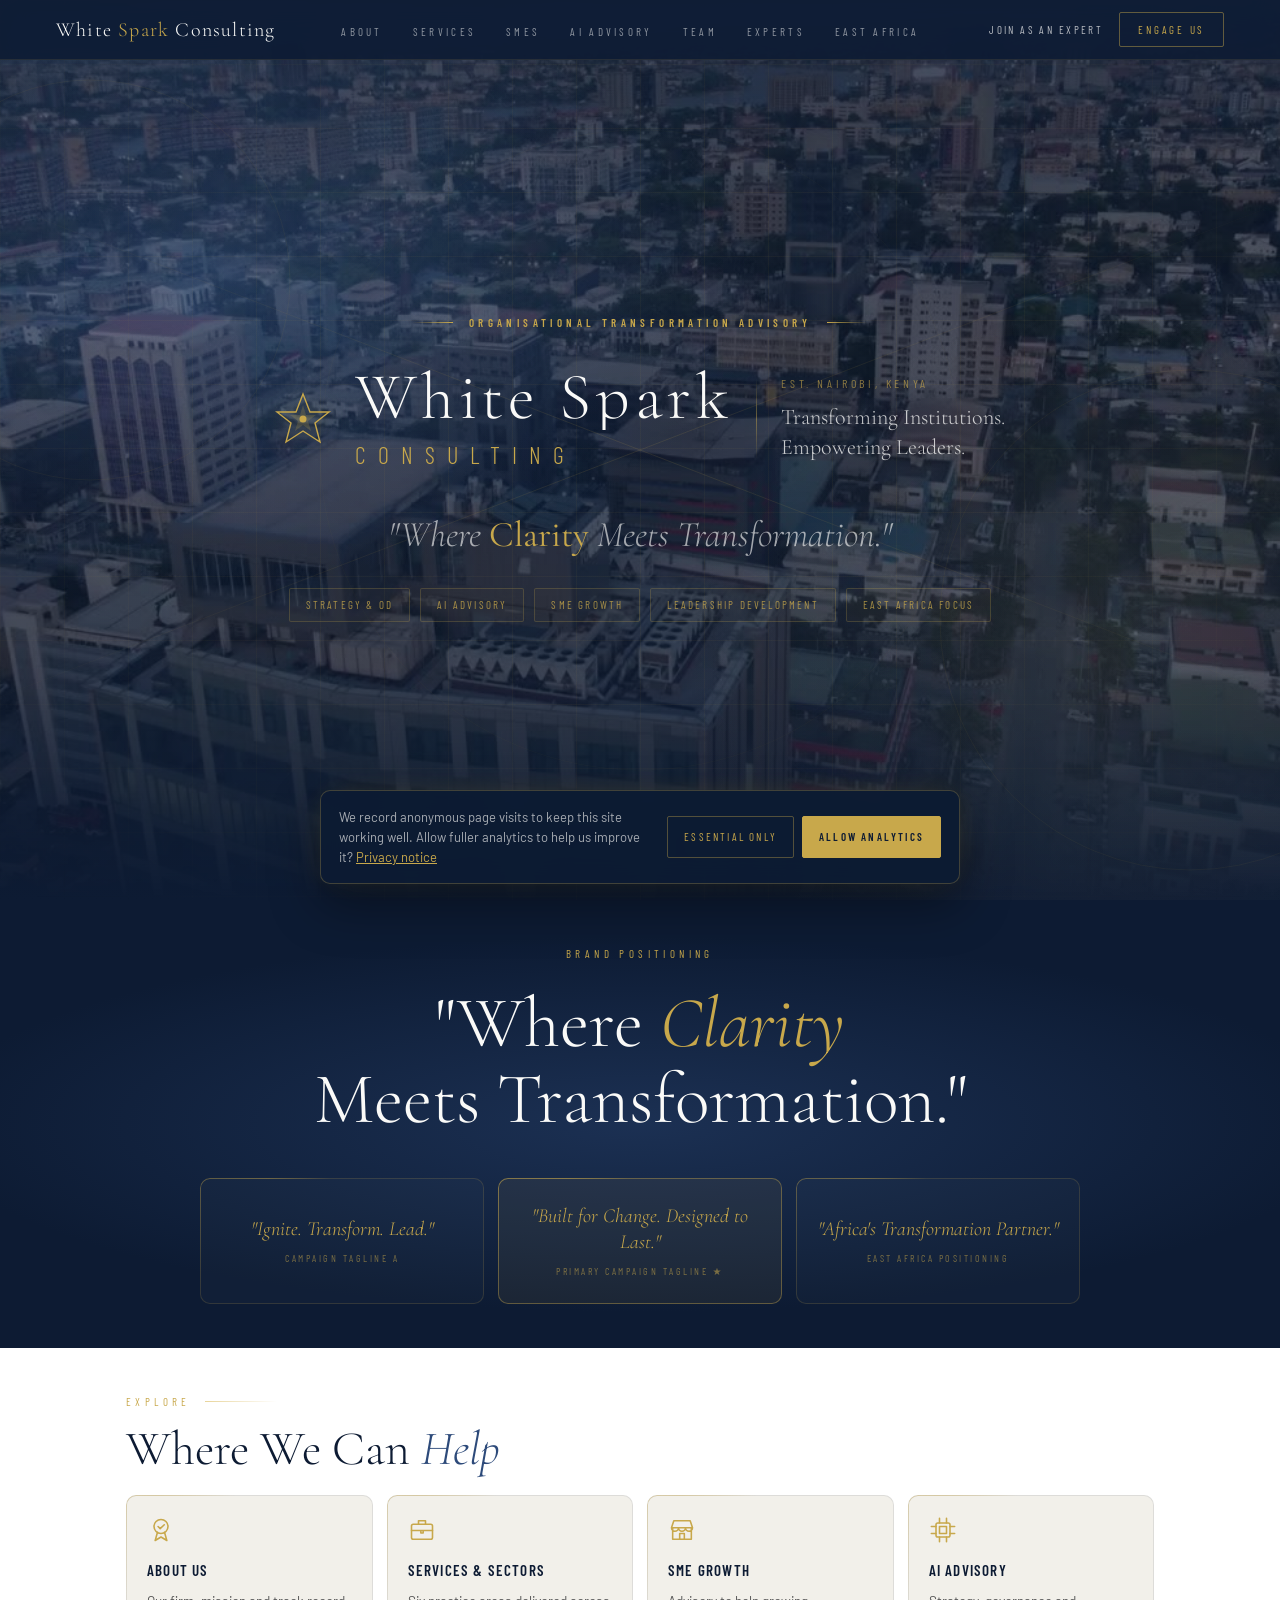
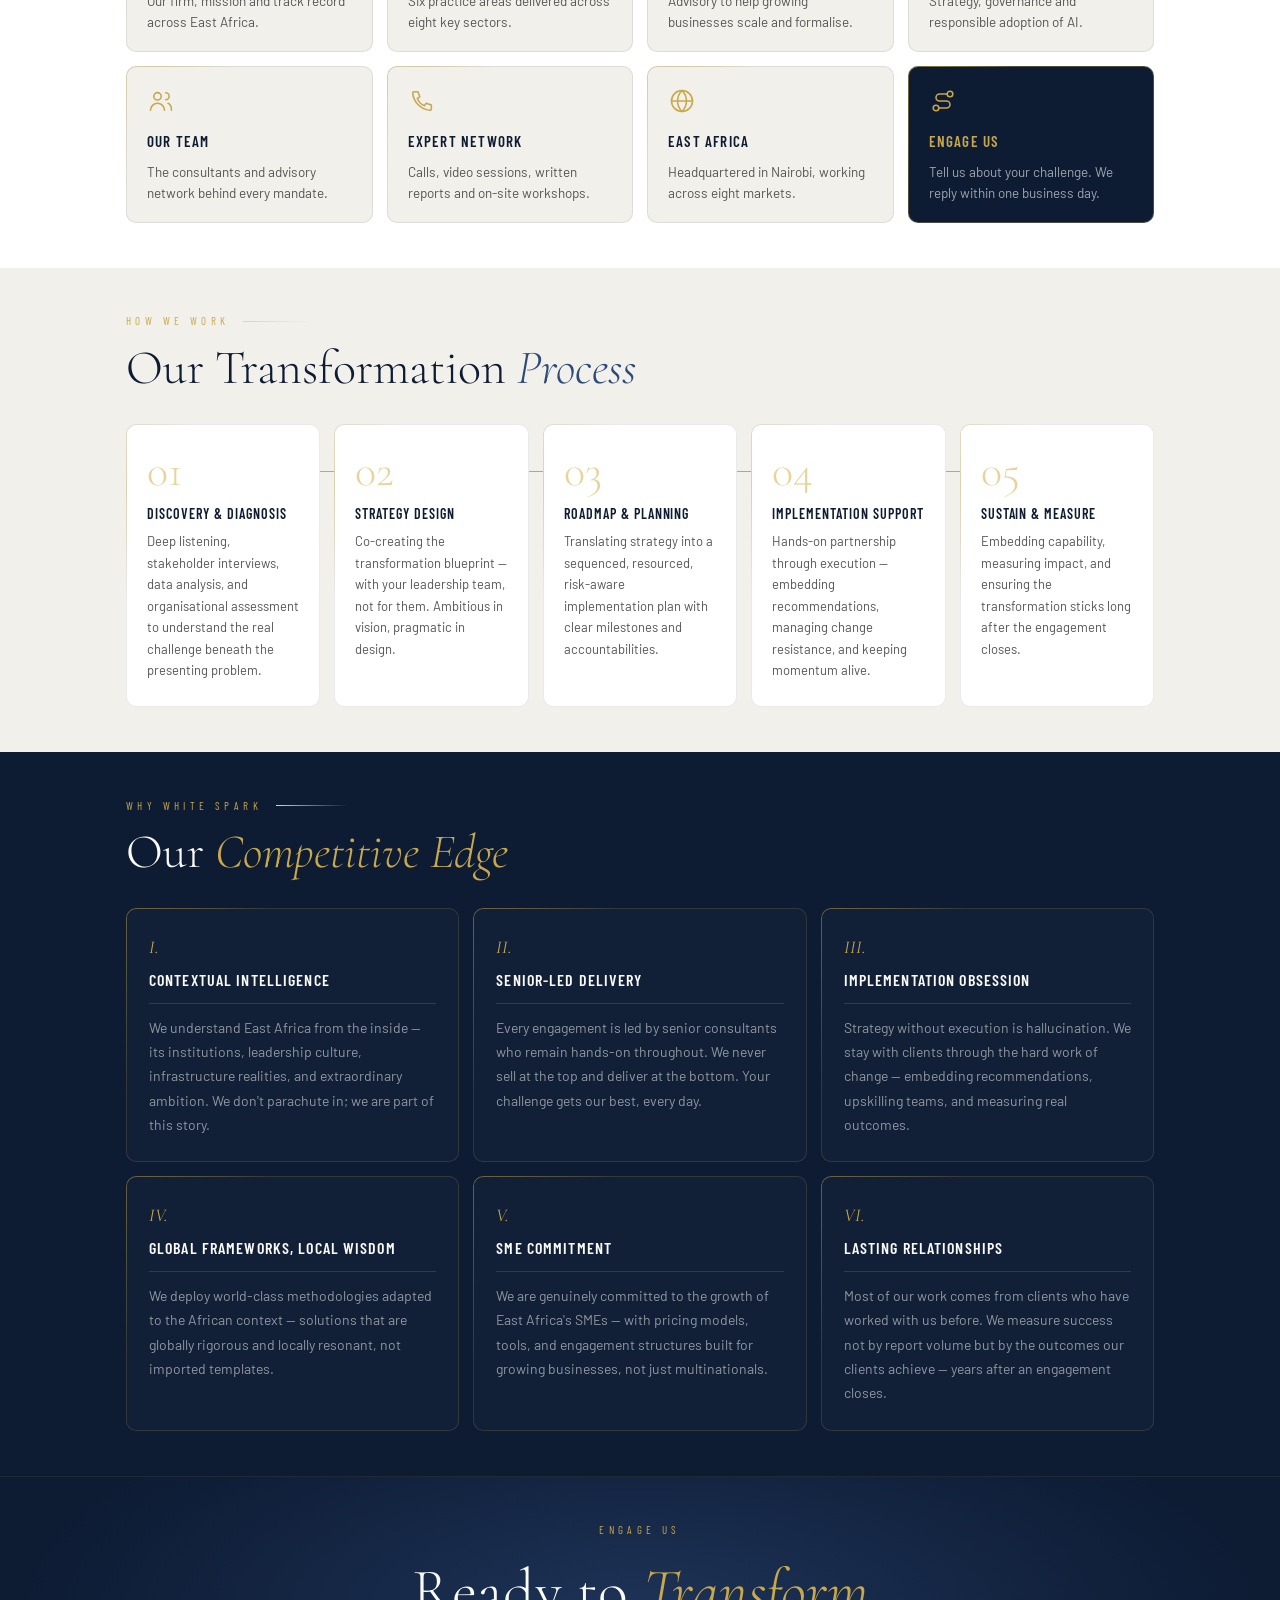
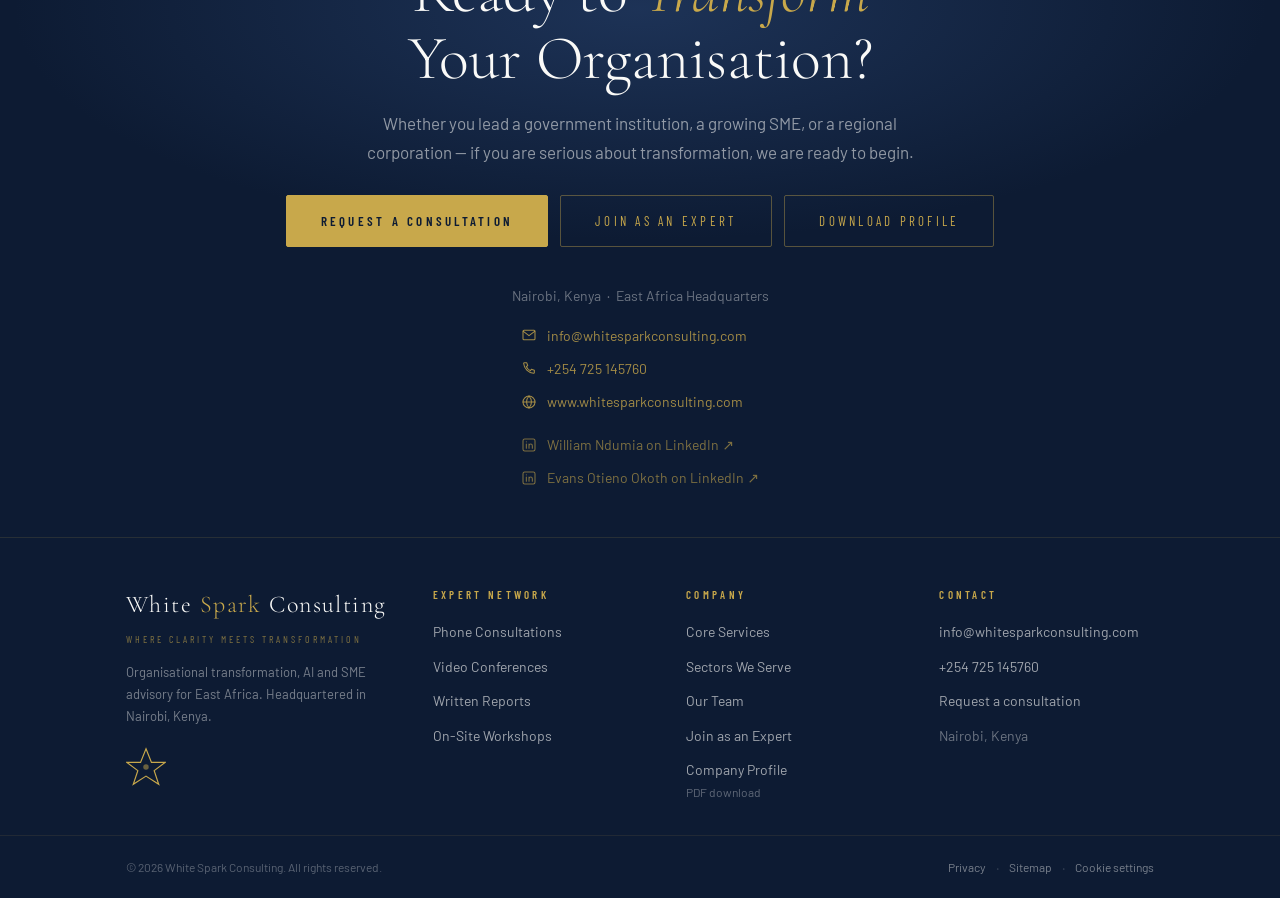
==== commit e8e07045: "GG" ====
--- a/index.html
+++ b/index.html
@@ -4,30 +4,30 @@
 <meta charset="utf-8">
 <meta name="viewport" content="width=device-width, initial-scale=1, viewport-fit=cover">
 <title>White Spark Consulting — Where Clarity Meets Transformation | Nairobi, Kenya</title>
-<meta name="description" content="Organisational transformation advisory, AI consultancy and SME growth for governments, financial institutions, development organisations and growing businesses across East Africa. Headquartered in Nairobi, Kenya.">
+<meta name="description" content="Organisational transformation advisory, AI consultancy, SME growth and an expert network for public and private organisations across East Africa. Headquartered in Nairobi, Kenya.">
 <meta name="robots" content="index, follow, max-image-preview:large">
 <link rel="canonical" href="https://www.whitesparkconsulting.com/">
 <meta name="theme-color" content="#0D1B33">
 <meta property="og:type" content="website">
 <meta property="og:site_name" content="White Spark Consulting">
 <meta property="og:title" content="White Spark Consulting — Where Clarity Meets Transformation | Nairobi, Kenya">
-<meta property="og:description" content="Organisational transformation advisory, AI consultancy and SME growth for governments, financial institutions, development organisations and growing businesses across East Africa. Headquartered in Nairobi, Kenya.">
+<meta property="og:description" content="Organisational transformation advisory, AI consultancy, SME growth and an expert network for public and private organisations across East Africa. Headquartered in Nairobi, Kenya.">
 <meta property="og:url" content="https://www.whitesparkconsulting.com/">
 <meta property="og:image" content="https://www.whitesparkconsulting.com/assets/img/og-image.jpg">
 <meta property="og:image:width" content="1200"><meta property="og:image:height" content="630">
 <meta property="og:locale" content="en_KE">
 <meta name="twitter:card" content="summary_large_image">
-<link rel="icon" href="favicon.svg" type="image/svg+xml">
-<link rel="icon" href="favicon.ico" sizes="any">
-<link rel="apple-touch-icon" href="assets/img/apple-touch-icon.png">
-<link rel="manifest" href="site.webmanifest">
+<link rel="icon" href="/favicon.svg" type="image/svg+xml">
+<link rel="icon" href="/favicon.ico" sizes="any">
+<link rel="apple-touch-icon" href="/assets/img/apple-touch-icon.png">
+<link rel="manifest" href="/site.webmanifest">
 <link rel="preconnect" href="https://fonts.googleapis.com">
 <link rel="preconnect" href="https://fonts.gstatic.com" crossorigin>
 <link rel="preconnect" href="https://blveufcpnigfhvrphkhv.supabase.co" crossorigin>
 <link href="https://fonts.googleapis.com/css2?family=Cormorant+Garamond:ital,wght@0,300;0,400;0,600;1,300;1,400&family=Barlow:wght@300;400;500;600&family=Barlow+Condensed:wght@300;400;600;700&display=swap" rel="stylesheet">
-<link rel="preload" as="image" href="assets/img/hero-poster.jpg" media="(min-aspect-ratio: 3/4)">
-<link rel="preload" as="image" href="assets/img/hero-poster-mobile.jpg" media="(max-aspect-ratio: 3/4)">
-<link rel="stylesheet" href="assets/css/style.css">
+<link rel="preload" as="image" href="/assets/img/hero-poster.jpg" media="(min-aspect-ratio: 3/4)">
+<link rel="preload" as="image" href="/assets/img/hero-poster-mobile.jpg" media="(max-aspect-ratio: 3/4)">
+<link rel="stylesheet" href="/assets/css/style.css">
 <script type="application/ld+json">{"@context": "https://schema.org", "@type": "ProfessionalService", "name": "White Spark Consulting", "alternateName": "White Spark", "url": "https://www.whitesparkconsulting.com/", "logo": "https://www.whitesparkconsulting.com/favicon.svg", "image": "https://www.whitesparkconsulting.com/assets/img/og-image.jpg", "description": "Organisational transformation advisory, AI consultancy and SME growth advisory across East Africa.", "email": "info@whitesparkconsulting.com", "telephone": "+254725145760", "address": {"@type": "PostalAddress", "addressLocality": "Nairobi", "addressCountry": "KE"}, "areaServed": ["Kenya", "Rwanda", "Uganda", "Tanzania", "Ethiopia", "South Sudan", "Democratic Republic of the Congo", "Mozambique"], "slogan": "Where Clarity Meets Transformation.", "founder": {"@type": "Person", "name": "William Ndumia"}, "employee": [{"@type": "Person", "name": "William Ndumia", "jobTitle": "Lead Consultant & Founding Partner", "sameAs": "https://www.linkedin.com/in/william-ndumia-b1385337/"}, {"@type": "Person", "name": "Evans Otieno Okoth", "jobTitle": "Consultant", "sameAs": "https://www.linkedin.com/in/evans-otieno-okoth-46592884/"}], "sameAs": ["https://www.linkedin.com/company/white-spark-consulting"]}</script>
 </head>
 <body id="top">
@@ -45,21 +45,33 @@
     <symbol id="i-seal" viewBox="0 0 24 24"><circle cx="12" cy="9" r="6"/><path d="M9 14l-2 7 5-3 5 3-2-7M9.5 9l1.8 1.8L14.8 7.5"/></symbol>
     <symbol id="i-target" viewBox="0 0 24 24"><circle cx="12" cy="12" r="9"/><circle cx="12" cy="12" r="5"/><circle cx="12" cy="12" r="1.2"/><path d="M12 12l7-7M16 5h3v3"/></symbol>
     <symbol id="i-case" viewBox="0 0 24 24"><rect x="3" y="7" width="18" height="13" rx="1.5"/><path d="M9 7V4h6v3M3 12.5h18M11 12.5v2h2v-2"/></symbol>
+    <symbol id="i-crane" viewBox="0 0 24 24"><path d="M3 21h18M5 21V9h6v12M11 13h5v8M7.5 12v.01M7.5 15v.01M7.5 18v.01M13.5 16v.01M13.5 19v.01M5 9l6-5 9 2.5M18 6v5M17 11h2v2h-2z"/></symbol>
+    <symbol id="i-bolt" viewBox="0 0 24 24"><path d="M13 2.5 4.5 13.5h6.5L10 21.5l8.5-11H12z"/></symbol>
+    <symbol id="i-factory" viewBox="0 0 24 24"><path d="M3 21V11.5l5 3v-3l5 3v-3l5 3V4h3v17zM3 21h18M7 18h2M12 18h2M17 18h1.5"/></symbol>
+    <symbol id="i-sprout" viewBox="0 0 24 24"><path d="M12 21v-8.5M12 12.5c0-4.3 3.1-7.5 8-7.5 0 4.3-3.1 7.5-8 7.5zM12 15c0-3.3-2.6-5.8-7-5.8 0 3.3 2.6 5.8 7 5.8zM6 21h12"/></symbol>
+    <symbol id="i-health" viewBox="0 0 24 24"><path d="M12 20.5s-7.5-4.6-7.5-10.4A4.1 4.1 0 0 1 12 7.6a4.1 4.1 0 0 1 7.5 2.5c0 5.8-7.5 10.4-7.5 10.4z"/><path d="M12 10.3v5M9.5 12.8h5"/></symbol>
+    <symbol id="i-phone" viewBox="0 0 24 24"><path d="M5.2 4h3.3l1.6 4.4-2.1 1.4a11 11 0 0 0 6.2 6.2l1.4-2.1 4.4 1.6v3.3a1.2 1.2 0 0 1-1.3 1.2A16.5 16.5 0 0 1 4 5.3 1.2 1.2 0 0 1 5.2 4z"/></symbol>
+    <symbol id="i-video" viewBox="0 0 24 24"><rect x="2.5" y="6.5" width="13" height="11" rx="1.5"/><path d="M15.5 10.5l6-3.5v10l-6-3.5"/></symbol>
+    <symbol id="i-report" viewBox="0 0 24 24"><path d="M6 3h8.5L19 7.5V21H6zM14 3v5h5M9 12.5h7M9 15.5h7M9 18.5h4"/></symbol>
+    <symbol id="i-workshop" viewBox="0 0 24 24"><rect x="3" y="3.5" width="18" height="10" rx="1"/><path d="M7 10l3-3 2.5 2 4-3.5M6 21l2-4M18 21l-2-4M12 13.5V17M8 17h8"/></symbol>
+    <symbol id="i-expert" viewBox="0 0 24 24"><circle cx="9.5" cy="7.5" r="3.8"/><path d="M2.5 20.5c0-3.9 3.1-7 7-7 1.8 0 3.4.7 4.7 1.8M18 13.5v7M14.5 17h7"/></symbol>
     <symbol id="i-route" viewBox="0 0 24 24"><circle cx="6" cy="18" r="2.4"/><circle cx="18" cy="6" r="2.4"/><path d="M8.4 18H15a3 3 0 000-6H9a3 3 0 010-6h6.6"/></symbol>
   </defs>
 </svg>
 <a class="skip" href="#main">Skip to content</a>
 <header class="topnav" id="nav">
-  <a class="nav-brand" href="#top" aria-label="White Spark Consulting, home">White <span>Spark</span> Consulting</a>
+  <a class="nav-brand" href="/" aria-label="White Spark Consulting, home">White <span>Spark</span> Consulting</a>
   <ul class="nav-links">
-    <li><a href="#about">About</a></li>
-    <li><a href="#services">Services</a></li>
-    <li><a href="#sme">SMEs</a></li>
-    <li><a href="#ai">AI Advisory</a></li>
-    <li><a href="#team">Team</a></li>
-    <li><a href="#ea">East Africa</a></li>
+    <li><a href="/about/">About</a></li>
+    <li><a href="/services/">Services</a></li>
+    <li><a href="/sme/">SMEs</a></li>
+    <li><a href="/ai-advisory/">AI Advisory</a></li>
+    <li><a href="/team/">Team</a></li>
+    <li><a href="/experts/">Experts</a></li>
+    <li><a href="/east-africa/">East Africa</a></li>
   </ul>
   <div class="nav-right">
+    <a href="#join" class="nav-join" data-open-expert data-track="cta_click" data-label="join_nav">Join as an Expert</a>
     <a href="#enquiry" class="nav-cta" data-open-enquiry data-track="cta_click" data-label="nav">Engage Us</a>
     <button class="nav-toggle" type="button" aria-controls="mnav" aria-expanded="false" aria-label="Open menu">
       <svg class="i-open" viewBox="0 0 24 24" fill="none" stroke="currentColor" stroke-width="1.6" aria-hidden="true"><path d="M3 7h18M3 12h18M3 17h18"/></svg>
@@ -68,25 +80,26 @@
   </div>
 </header>
 <div class="mnav" id="mnav" hidden>
-  <a href="#about">About</a>
-  <a href="#services">Services</a>
-  <a href="#sme">SMEs</a>
-  <a href="#ai">AI Advisory</a>
-  <a href="#team">Team</a>
+  <a href="/about/">About</a>
+  <a href="/services/">Services</a>
+  <a href="/sme/">SMEs</a>
+  <a href="/ai-advisory/">AI Advisory</a>
+  <a href="/team/">Team</a>
+  <a href="/experts/">Expert Network</a>
   <a href="#process">How We Work</a>
-  <a href="#ea">East Africa</a>
+  <a href="/east-africa/">East Africa</a>
   <a href="#why">Why White Spark</a>
+  <a href="#join" class="mnav-join" data-open-expert data-track="cta_click" data-label="join_nav_mobile">Join as an Expert</a>
   <a href="#enquiry" data-open-enquiry data-track="cta_click" data-label="nav_mobile">Engage Us</a>
 </div>
 
 <main id="main">
-
 <!-- HERO -->
 <section class="hero">
   <div class="hero-media" aria-hidden="true">
     <video class="hero-video" muted autoplay loop playsinline webkit-playsinline disablepictureinpicture disableremoteplayback preload="none"
-      data-src-desktop="assets/video/hero-1080.mp4"
-      data-src-mobile="assets/video/hero-mobile.mp4"></video>
+      data-src-desktop="/assets/video/hero-1080.mp4"
+      data-src-mobile="/assets/video/hero-mobile.mp4"></video>
   </div>
   <div class="hero-shade" aria-hidden="true"></div>
   <div class="hero-bg"></div>
@@ -136,37 +149,10 @@
     </div>
   </div>
 
-  <a class="hero-scroll" href="#about" aria-label="Scroll to About Us">
+  <a class="hero-scroll" href="#explore" aria-label="Scroll to explore">
     <span class="scroll-text">Scroll</span>
     <span class="scroll-bar"></span>
   </a>
-</section>
-
-<!-- 01 ABOUT -->
-<section class="sec about-sec" id="about">
-  <div class="inner">
-    <div class="sec-label">01 — About Us</div>
-    <h2 class="sec-title">A Firm Built on <em>Purpose</em><br>and Precision</h2>
-    <div class="about-grid">
-      <div class="about-lead">
-        <p>White Spark Consulting is a premier organisational transformation advisory firm rooted in East Africa and serving ambitious institutions across the continent and beyond. We combine the rigour of global consulting methodology with an intimate understanding of African institutional dynamics.</p>
-        <p>We partner with governments, corporations, financial institutions, development organisations, and fast-growing SMEs to design and deliver transformations that endure — not just strategies that sit on shelves.</p>
-        <p>Our consultants bring decades of hands-on experience spanning organisational design, human capital strategy, digital and AI transformation, governance reform, and SME scale-up. We are practitioners first, advisors always.</p>
-        <div class="mission-block c dk rv">
-          <div class="mission-text">To be East Africa's most trusted transformation partner — igniting the clarity, capability, and courage that institutions need to become what they were built to be.</div>
-          <div class="mission-attr">Our Mission</div>
-        </div>
-      </div>
-      <div class="stats" data-stagger>
-        <div class="about-stat c rv"><div class="about-stat-num"><span data-count="12">12</span><span class="about-stat-unit">+</span></div><div class="about-stat-lbl">Years of advisory excellence across East Africa</div></div>
-        <div class="about-stat c rv"><div class="about-stat-num"><span data-count="80">80</span><span class="about-stat-unit">+</span></div><div class="about-stat-lbl">Transformation mandates successfully delivered</div></div>
-        <div class="about-stat c rv"><div class="about-stat-num"><span data-count="7">7</span></div><div class="about-stat-lbl">East African markets actively served</div></div>
-        <div class="about-stat c rv"><div class="about-stat-num"><span data-count="95">95</span><span class="about-stat-unit">%</span></div><div class="about-stat-lbl">Client retention &amp; repeat engagement rate</div></div>
-        <div class="about-stat c rv"><div class="about-stat-num"><span data-count="8">8</span></div><div class="about-stat-lbl">Sectors served, public and private</div></div>
-        <div class="about-stat c rv"><div class="about-stat-num"><span data-count="200">200</span><span class="about-stat-unit">+</span></div><div class="about-stat-lbl">Leaders coached and developed</div></div>
-      </div>
-    </div>
-  </div>
 </section>
 
 <!-- BRAND POSITIONING -->
@@ -191,192 +177,29 @@
   </div>
 </section>
 
-<!-- 02 SERVICES -->
-<section class="sec services-sec" id="services">
+<!-- EXPLORE -->
+<section class="sec explore-sec" id="explore">
   <div class="inner">
-    <div class="sec-label">02 — Core Services</div>
-    <h2 class="sec-title">What We <em>Deliver</em></h2>
-    <p class="sec-intro">Every engagement is bespoke. We bring deep sector expertise, evidence-based methodology, and a relentless focus on implementation — not just insight. From strategy to execution, we are with you at every step of the transformation journey.</p>
-
-    <div class="services-grid" data-stagger>
-      <div class="svc c rv">
-        <div class="svc-head"><div class="svc-num">01</div><h3 class="svc-title">Organisational Design &amp; Restructuring</h3></div>
-        <div class="svc-desc">We redesign structures, governance, and roles for resilience and performance — aligning your institutional architecture directly to your strategy and the demands of dynamic markets.</div>
-        <span class="svc-tag">Core Advisory</span>
-      </div>
-      <div class="svc c rv">
-        <div class="svc-head"><div class="svc-num">02</div><h3 class="svc-title">Strategic Change Management</h3></div>
-        <div class="svc-desc">From merger integration to digital transformation, we architect and lead change programs that move people and institutions forward — sustainably, inclusively, and with measurable impact.</div>
-        <span class="svc-tag">Transformation</span>
-      </div>
-      <div class="svc c rv">
-        <div class="svc-head"><div class="svc-num">03</div><h3 class="svc-title">Leadership Development &amp; Culture</h3></div>
-        <div class="svc-desc">We build leadership capability and cultural foundations that outlast any engagement — equipping executives and teams with the skills and mindsets to lead through complexity and ambiguity.</div>
-        <span class="svc-tag">People &amp; Culture</span>
-      </div>
-      <div class="svc c rv">
-        <div class="svc-head"><div class="svc-num">04</div><h3 class="svc-title">Digital &amp; AI Transformation</h3></div>
-        <div class="svc-desc">We advise on the integration of AI and digital tools across enterprise functions — bridging strategy and execution for organisations navigating the Fourth Industrial Revolution in an African context.</div>
-        <span class="svc-tag">AI Advisory</span>
-      </div>
-      <div class="svc c rv">
-        <div class="svc-head"><div class="svc-num">05</div><h3 class="svc-title">Performance &amp; Operating Model</h3></div>
-        <div class="svc-desc">We optimise operating models, governance frameworks, and performance management systems — ensuring your institution consistently operates at its highest potential.</div>
-        <span class="svc-tag">Performance</span>
-      </div>
-      <div class="svc c rv">
-        <div class="svc-head"><div class="svc-num">06</div><h3 class="svc-title">HR &amp; Talent Transformation</h3></div>
-        <div class="svc-desc">We reimagine people functions — from HR operating models and talent strategy to workforce planning and capability frameworks — building the human capital foundation for sustained excellence.</div>
-        <span class="svc-tag">Human Capital</span>
-      </div>
-    </div>
-
-    <!-- WHO WE SERVE -->
-    <div class="sec-label sub-label">Who We Serve</div>
-    <div class="clients-grid" data-stagger>
-      <div class="client-seg c rv"><svg class="ico" aria-hidden="true"><use href="#i-gov"/></svg><div class="client-seg-name">Governments &amp; Public Institutions</div><div class="client-seg-sub">Reform &amp; modernisation</div></div>
-      <div class="client-seg c rv"><svg class="ico" aria-hidden="true"><use href="#i-bank"/></svg><div class="client-seg-name">Financial Institutions</div><div class="client-seg-sub">Banks, SACCOs, MFIs</div></div>
-      <div class="client-seg c rv is-key"><svg class="ico" aria-hidden="true"><use href="#i-store"/></svg><div class="client-seg-name">SMEs &amp; Growth Businesses</div><div class="client-seg-sub">Scale-up &amp; formalisation</div></div>
-      <div class="client-seg c rv"><svg class="ico" aria-hidden="true"><use href="#i-globe"/></svg><div class="client-seg-name">Development Organisations</div><div class="client-seg-sub">NGOs, DFIs, UN agencies</div></div>
-      <div class="client-seg c rv"><svg class="ico" aria-hidden="true"><use href="#i-tower"/></svg><div class="client-seg-name">Corporates &amp; Multinationals</div><div class="client-seg-sub">Regional expansion &amp; alignment</div></div>
-    </div>
-  </div>
-</section>
-
-<!-- 03 SME FOCUS -->
-<section class="sec sme-sec" id="sme">
-  <div class="inner">
-    <div class="sec-label">03 — SME Focus</div>
-    <h2 class="sec-title">East Africa's Backbone:<br><em>Small &amp; Medium Enterprises</em></h2>
-
-    <div class="sme-banner">
-      <div>
-        <h3 class="sme-banner-title">Dedicated to the <em>Builders</em><br>of Tomorrow's Economy</h3>
-        <div class="sme-banner-body">SMEs account for over 90% of businesses in East Africa and contribute the majority of private sector employment. Yet most go underserved by traditional consulting firms priced and structured for large corporations. White Spark Consulting has built a dedicated SME practice — bringing enterprise-grade thinking at a scale and price point that works for growing businesses.</div>
-      </div>
-      <div class="sme-pillars" data-stagger>
-        <div class="sme-pill c dk rv"><div class="sme-pill-title">Right-Sized Advisory</div><div class="sme-pill-desc">Packages and engagement models designed for SME budgets and decision-making cycles — not scaled-down corporate proposals.</div></div>
-        <div class="sme-pill c dk rv"><div class="sme-pill-title">Founder-Centred Approach</div><div class="sme-pill-desc">We work directly with founders and owner-managers, respecting the entrepreneurial DNA while building the systems for scale.</div></div>
-        <div class="sme-pill c dk rv"><div class="sme-pill-title">Growth-Stage Expertise</div><div class="sme-pill-desc">We specialise in the critical 10–500 employee growth stage where structure, culture, and systems determine whether a business survives or scales.</div></div>
-        <div class="sme-pill c dk rv"><div class="sme-pill-title">Sector-Specific Tools</div><div class="sme-pill-desc">From agribusiness to retail tech, fintech to manufacturing — we bring deep sector knowledge and tools calibrated for East African market realities.</div></div>
-      </div>
-    </div>
-
-    <div class="sme-offerings" data-stagger>
-      <div class="sme-offer c rv"><svg class="ico" aria-hidden="true"><use href="#i-ruler"/></svg><div><h3 class="sme-offer-title">SME Organisational Design</h3><div class="sme-offer-desc">Structuring your team, roles, and reporting lines to reduce founder dependency and build scalable operations.</div></div></div>
-      <div class="sme-offer c rv"><svg class="ico" aria-hidden="true"><use href="#i-chart"/></svg><div><h3 class="sme-offer-title">Business Strategy &amp; Growth Planning</h3><div class="sme-offer-desc">Market positioning, revenue strategy, competitive analysis, and 3–5 year growth roadmaps built for execution.</div></div></div>
-      <div class="sme-offer c rv"><svg class="ico" aria-hidden="true"><use href="#i-people"/></svg><div><h3 class="sme-offer-title">People &amp; HR Systems</h3><div class="sme-offer-desc">Policies, performance frameworks, hiring systems, and culture-building — professionalising your people practices for growth.</div></div></div>
-      <div class="sme-offer c rv"><svg class="ico" aria-hidden="true"><use href="#i-chip"/></svg><div><h3 class="sme-offer-title">AI &amp; Digital Adoption</h3><div class="sme-offer-desc">Practical AI tools, automation, and digital systems that give SMEs enterprise-grade efficiency at startup-friendly investment levels.</div></div></div>
-      <div class="sme-offer c rv"><svg class="ico" aria-hidden="true"><use href="#i-seal"/></svg><div><h3 class="sme-offer-title">Governance &amp; Formalisation</h3><div class="sme-offer-desc">Board structures, financial governance, compliance frameworks, and investor-readiness for SMEs seeking formal capital.</div></div></div>
-      <div class="sme-offer c rv"><svg class="ico" aria-hidden="true"><use href="#i-target"/></svg><div><h3 class="sme-offer-title">Leadership Coaching for Founders</h3><div class="sme-offer-desc">Executive coaching, leadership assessments, and peer advisory groups that help founders grow as fast as their businesses.</div></div></div>
-      <div class="sme-offer c rv"><svg class="ico" aria-hidden="true"><use href="#i-case"/></svg><div><h3 class="sme-offer-title">Succession &amp; Continuity Planning</h3><div class="sme-offer-desc">Protecting the value of family and owner-managed businesses through structured succession and continuity frameworks.</div></div></div>
-      <div class="sme-offer c rv"><svg class="ico" aria-hidden="true"><use href="#i-route"/></svg><div><h3 class="sme-offer-title">Regional Expansion Advisory</h3><div class="sme-offer-desc">Guiding Kenyan and East African SMEs to expand cross-border — navigating regulatory, talent, and operational complexity.</div></div></div>
-    </div>
-  </div>
-</section>
-
-<!-- 04 AI CAPABILITIES -->
-<section class="sec ai-sec" id="ai">
-  <div class="inner">
-    <div class="sec-label">04 — AI Consultancy Capabilities</div>
-    <h2 class="sec-title">Intelligent <em>Transformation</em><br>Powered by AI</h2>
-    <p class="sec-intro">White Spark Consulting embeds cutting-edge AI advisory at the heart of every transformation practice. We help organisations implement artificial intelligence thoughtfully, ethically, and with measurable business outcomes — from strategy through to deployment.</p>
-
-    <div class="ai-grid" data-stagger>
-      <div class="ai-card c dk rv"><div class="ai-card-num" aria-hidden="true">01</div><h3 class="ai-card-title">AI Strategy &amp; Readiness Assessment</h3><div class="ai-card-desc">We assess your organisation's AI maturity — data infrastructure, talent, culture, and governance — and design a bespoke AI adoption roadmap tailored to your sector, size, and East African operating context.</div></div>
-      <div class="ai-card c dk rv"><div class="ai-card-num" aria-hidden="true">02</div><h3 class="ai-card-title">AI-Augmented Leadership &amp; Decision Intelligence</h3><div class="ai-card-desc">We equip C-suite leaders and boards to harness AI as a decision-intelligence tool — combining predictive analytics, real-time dashboards, and AI-assisted scenario planning to sharpen strategic choices.</div></div>
-      <div class="ai-card c dk rv"><div class="ai-card-num" aria-hidden="true">03</div><h3 class="ai-card-title">Generative AI Integration for Operations</h3><div class="ai-card-desc">From HR automation to customer service intelligence and procurement analytics, we embed Generative AI across your operating model to drive efficiency, innovation, and competitive advantage.</div></div>
-      <div class="ai-card c dk rv"><div class="ai-card-num" aria-hidden="true">04</div><h3 class="ai-card-title">Responsible AI &amp; Governance Frameworks</h3><div class="ai-card-desc">We build ethical AI policies, bias auditing protocols, and governance structures ensuring your AI deployment is transparent, fair, and compliant with emerging African and global regulations.</div></div>
-      <div class="ai-card c dk rv"><div class="ai-card-num" aria-hidden="true">05</div><h3 class="ai-card-title">AI Talent &amp; Workforce Transition</h3><div class="ai-card-desc">We design AI upskilling programs and manage workforce transitions — preparing your people to thrive alongside intelligent systems through practical, context-relevant capability building.</div></div>
-      <div class="ai-card c dk rv"><div class="ai-card-num" aria-hidden="true">06</div><h3 class="ai-card-title">AI for SMEs &amp; Public Sector</h3><div class="ai-card-desc">From government service delivery to SME productivity tools, we specialise in right-sized AI implementations that work within East Africa's infrastructure, connectivity, and budget realities.</div></div>
-    </div>
-
-    <div class="ai-metrics">
-      <p class="ai-metrics-quote">Our AI practice is anchored in <em>African business realities</em> — not Silicon Valley assumptions.</p>
-      <div class="ai-metrics-grid" data-stagger>
-        <div class="ai-met c dk rv"><div class="ai-met-num"><span data-count="40">40</span><span class="ai-met-unit">+</span></div><div class="ai-met-lbl">AI projects scoped &amp; delivered</div></div>
-        <div class="ai-met c dk rv"><div class="ai-met-num"><span data-count="6">6</span></div><div class="ai-met-lbl">AI platform partnerships</div></div>
-        <div class="ai-met c dk rv"><div class="ai-met-num"><span data-count="8">8</span></div><div class="ai-met-lbl">Sectors with AI deployments</div></div>
-        <div class="ai-met c dk rv"><div class="ai-met-num"><span data-count="100">100</span><span class="ai-met-unit">%</span></div><div class="ai-met-lbl">Context-first design always</div></div>
-      </div>
-    </div>
-  </div>
-</section>
-
-<!-- 05 TEAM -->
-<section class="sec team-sec" id="team">
-  <div class="inner">
-    <div class="sec-label">05 — Our Team</div>
-    <h2 class="sec-title">The <em>Minds</em> Behind<br>the Transformation</h2>
-    <p class="sec-intro">Our consultants are practitioners, not theorists. Every member of the White Spark team has led transformations from the inside — in boardrooms, in the field, and across industries. We bring that lived experience to every client engagement.</p>
-
-    <div class="team-grid" data-stagger>
-      <article class="team-card c rv lead">
-        <div class="team-photo">
-          <picture>
-            <source srcset="assets/img/william-ndumia.webp" type="image/webp">
-            <img src="assets/img/william-ndumia.jpg" alt="William Ndumia" width="640" height="640" loading="lazy" decoding="async">
-          </picture>
-        </div>
-        <div class="team-head">
-          <div class="team-role-tag">Lead Consultant &amp; Founding Partner</div>
-          <h3 class="team-name">William Ndumia</h3>
-          <div class="team-title">MSc. Organisational Leadership &amp; Strategy &nbsp;|&nbsp; CHRP</div>
-          <a href="https://www.linkedin.com/in/william-ndumia-b1385337/" target="_blank" rel="noopener" class="team-linkedin" data-track="outbound" data-label="linkedin_william">LinkedIn ↗</a>
-        </div>
-        <div class="team-body">
-          <div class="team-bio-wrap" id="bio-william">
-            <p class="team-bio">William is the founding force behind White Spark Consulting, bringing over 15 years of deep expertise in organisational transformation, human capital strategy, and institutional reform across East Africa. He has led high-stakes mandates for public sector institutions, multinational corporations, and fast-growing SMEs — building a reputation for both intellectual rigour and practical, results-driven delivery.</p>
-            <p class="team-bio">His experience spans organisational redesign, change management, leadership development, and AI-enabled HR transformation, with a particular focus on East African institutional contexts. William combines global frameworks with ground-level pragmatism, making complex transformation accessible and sustainable for organisations at every stage.</p>
-          </div>
-          <button type="button" class="team-more" aria-expanded="false" aria-controls="bio-william" data-track="team_profile" data-label="william"><span>Read profile</span><svg viewBox="0 0 12 12" aria-hidden="true"><path d="M2.5 4.5 6 8l3.5-3.5"/></svg></button>
-          <div class="team-tags">
-            <span class="team-tag">Organisational Design</span><span class="team-tag">Change Management</span><span class="team-tag">HR Transformation</span><span class="team-tag">Leadership Dev.</span><span class="team-tag">AI Strategy</span><span class="team-tag">East Africa</span>
-          </div>
-        </div>
-      </article>
-
-      <article class="team-card c rv">
-        <div class="team-photo">
-          <picture>
-            <source srcset="assets/img/evans-okoth.webp" type="image/webp">
-            <img src="assets/img/evans-okoth.jpg" alt="Evans Otieno Okoth" width="560" height="560" loading="lazy" decoding="async">
-          </picture>
-        </div>
-        <div class="team-head">
-          <div class="team-role-tag">Consultant</div>
-          <h3 class="team-name">Evans Otieno Okoth</h3>
-          <div class="team-title">MBA &nbsp;|&nbsp; Business Strategy &amp; Transformation Specialist</div>
-          <a href="https://www.linkedin.com/in/evans-otieno-okoth-46592884/" target="_blank" rel="noopener" class="team-linkedin" data-track="outbound" data-label="linkedin_evans">LinkedIn ↗</a>
-        </div>
-        <div class="team-body">
-          <div class="team-bio-wrap" id="bio-evans">
-            <p class="team-bio">Evans is a versatile transformation consultant with demonstrated expertise in strategic planning, business process optimisation, and organisational performance management. He brings a sharp analytical mind and a talent for translating complex strategic challenges into clear, executable roadmaps that teams can actually follow.</p>
-            <p class="team-bio">With experience spanning private sector corporates, SMEs, and development-sector institutions across Kenya and the broader East African region, Evans brings both the technical depth and interpersonal sensitivity that effective transformation demands. He is a trusted advisor to founders, senior managers, and leadership teams navigating growth and change.</p>
-          </div>
-          <button type="button" class="team-more" aria-expanded="false" aria-controls="bio-evans" data-track="team_profile" data-label="evans"><span>Read profile</span><svg viewBox="0 0 12 12" aria-hidden="true"><path d="M2.5 4.5 6 8l3.5-3.5"/></svg></button>
-          <div class="team-tags">
-            <span class="team-tag">Business Strategy</span><span class="team-tag">Process Optimisation</span><span class="team-tag">Performance Mgmt</span><span class="team-tag">SME Advisory</span><span class="team-tag">Stakeholder Mgmt</span>
-          </div>
-        </div>
-      </article>
-    </div>
-
-    <!-- ADVISORY NETWORK -->
-    <div class="adv c rv">
-      <div>
-        <div class="sec-label">Advisory Network</div>
-        <h3 class="adv-title">Beyond our core team</h3>
-      </div>
-      <p class="adv-body">White Spark Consulting operates with an extended network of specialist associates and sector experts spanning finance, technology, public policy, agriculture, healthcare, and education. This allows us to assemble the precise expertise each engagement requires — without the overhead of a large firm passed on to our clients. When you hire us, you get the right people for your specific challenge.</p>
-    </div>
-  </div>
-</section>
-
-<!-- 06 PROCESS -->
+    <div class="sec-label">Explore</div>
+    <h2 class="sec-title">Where We Can <em>Help</em></h2>
+    <div class="explore-grid" data-stagger>
+      <a class="xp-link c rv" href="/about/"><svg class="ico" aria-hidden="true"><use href="#i-seal"/></svg><span class="xp-name">About Us</span><span class="xp-desc">Our firm, mission and track record across East Africa.</span></a>
+      <a class="xp-link c rv" href="/services/"><svg class="ico" aria-hidden="true"><use href="#i-case"/></svg><span class="xp-name">Services &amp; Sectors</span><span class="xp-desc">Six practice areas delivered across eight key sectors.</span></a>
+      <a class="xp-link c rv" href="/sme/"><svg class="ico" aria-hidden="true"><use href="#i-store"/></svg><span class="xp-name">SME Growth</span><span class="xp-desc">Advisory to help growing businesses scale and formalise.</span></a>
+      <a class="xp-link c rv" href="/ai-advisory/"><svg class="ico" aria-hidden="true"><use href="#i-chip"/></svg><span class="xp-name">AI Advisory</span><span class="xp-desc">Strategy, governance and responsible adoption of AI.</span></a>
+      <a class="xp-link c rv" href="/team/"><svg class="ico" aria-hidden="true"><use href="#i-people"/></svg><span class="xp-name">Our Team</span><span class="xp-desc">The consultants and advisory network behind every mandate.</span></a>
+      <a class="xp-link c rv" href="/experts/"><svg class="ico" aria-hidden="true"><use href="#i-phone"/></svg><span class="xp-name">Expert Network</span><span class="xp-desc">Calls, video sessions, written reports and on-site workshops.</span></a>
+      <a class="xp-link c rv" href="/east-africa/"><svg class="ico" aria-hidden="true"><use href="#i-globe"/></svg><span class="xp-name">East Africa</span><span class="xp-desc">Headquartered in Nairobi, working across eight markets.</span></a>
+      <a class="xp-link is-cta c rv" href="#enquiry" data-open-enquiry data-track="cta_click" data-label="explore"><svg class="ico" aria-hidden="true"><use href="#i-route"/></svg><span class="xp-name">Engage Us</span><span class="xp-desc">Tell us about your challenge. We reply within one business day.</span></a>
+    </div>
+  </div>
+</section>
+
+
+<!-- 07 PROCESS -->
 <section class="sec process-sec" id="process">
   <div class="inner">
-    <div class="sec-label">06 — How We Work</div>
+    <div class="sec-label">How We Work</div>
     <h2 class="sec-title">Our Transformation <em>Process</em></h2>
     <ol class="process-steps" data-stagger>
       <li class="proc-step c rv"><div class="proc-num">01</div><div><h3 class="proc-title">Discovery &amp; Diagnosis</h3><div class="proc-desc">Deep listening, stakeholder interviews, data analysis, and organisational assessment to understand the real challenge beneath the presenting problem.</div></div></li>
@@ -388,53 +211,10 @@
   </div>
 </section>
 
-<!-- 07 EAST AFRICA -->
-<section class="sec ea-sec" id="ea">
-  <div class="inner">
-    <div class="sec-label">07 — East Africa Focus</div>
-    <h2 class="sec-title">Rooted in Africa.<br><em>Reaching the World.</em></h2>
-    <div class="ea-grid">
-      <div class="ea-text">
-        <p>White Spark Consulting is proudly headquartered in Nairobi, Kenya — the innovation, finance, and business hub of East Africa. Our consultants bring lived experience of East African institutional dynamics, regulatory environments, cultural nuances, and market realities that global firms simply cannot replicate from abroad.</p>
-        <p>East Africa is one of the world's most dynamic economic regions — home to some of the fastest-growing economies on the continent, a young and technology-embracing workforce, and an expanding middle class and SME ecosystem redefining possibility. We are privileged to be part of that story.</p>
-        <p>From government reform programs in Rwanda to financial sector transformation in Tanzania, digital infrastructure projects in Uganda, and SME scale-ups in Kenya — we are where the transformation is happening.</p>
-        <div class="ea-markets" data-stagger>
-          <button type="button" class="ea-market c rv hq" data-k="KEN" aria-pressed="true"><span class="ea-dot"></span><span><span class="ea-market-name">Kenya</span><span class="ea-market-note">Headquarters — Nairobi</span></span></button>
-          <button type="button" class="ea-market c rv" data-k="RWA" aria-pressed="false"><span class="ea-dot"></span><span><span class="ea-market-name">Rwanda</span><span class="ea-market-note">Active operations</span></span></button>
-          <button type="button" class="ea-market c rv" data-k="UGA" aria-pressed="false"><span class="ea-dot"></span><span><span class="ea-market-name">Uganda</span><span class="ea-market-note">Active operations</span></span></button>
-          <button type="button" class="ea-market c rv" data-k="TZA" aria-pressed="false"><span class="ea-dot"></span><span><span class="ea-market-name">Tanzania</span><span class="ea-market-note">Active operations</span></span></button>
-          <button type="button" class="ea-market c rv" data-k="ETH" aria-pressed="false"><span class="ea-dot"></span><span><span class="ea-market-name">Ethiopia</span><span class="ea-market-note">Emerging market</span></span></button>
-          <button type="button" class="ea-market c rv" data-k="SDS" aria-pressed="false"><span class="ea-dot"></span><span><span class="ea-market-name">South Sudan</span><span class="ea-market-note">Development advisory</span></span></button>
-          <button type="button" class="ea-market c rv" data-k="COD" aria-pressed="false"><span class="ea-dot"></span><span><span class="ea-market-name">DRC</span><span class="ea-market-note">Project-based</span></span></button>
-          <button type="button" class="ea-market c rv" data-k="MOZ" aria-pressed="false"><span class="ea-dot"></span><span><span class="ea-market-name">Mozambique</span><span class="ea-market-note">Project-based</span></span></button>
-        </div>
-      </div>
-
-      <figure class="ea-map rv" id="eaMap">
-        <div class="map-head">
-          <span>East Africa</span>
-          <span class="map-sub">White Spark Consulting — Active Markets</span>
-        </div>
-        <div class="map-stage">
-<svg class="map-svg" viewBox="0 0 400 460" role="img" aria-labelledby="mapT"><title id="mapT">Map of White Spark Consulting markets in East and Central Africa, headquartered in Nairobi, Kenya</title><defs><radialGradient id="hqGlow"><stop offset="0" stop-color="#C8A84B" stop-opacity=".55"/><stop offset="1" stop-color="#C8A84B" stop-opacity="0"/></radialGradient><linearGradient id="arcG" x1="0" y1="0" x2="1" y2="0"><stop offset="0" stop-color="#E8D49A"/><stop offset="1" stop-color="#C8A84B" stop-opacity=".2"/></linearGradient></defs><g class="grat" aria-hidden="true"><line x1="30" y1="0" x2="30" y2="460"/><line x1="80" y1="0" x2="80" y2="460"/><line x1="130" y1="0" x2="130" y2="460"/><line x1="180" y1="0" x2="180" y2="460"/><line x1="230" y1="0" x2="230" y2="460"/><line x1="280" y1="0" x2="280" y2="460"/><line x1="330" y1="0" x2="330" y2="460"/><line x1="380" y1="0" x2="380" y2="460"/><line x1="0" y1="35" x2="400" y2="35"/><line x1="0" y1="85" x2="400" y2="85"/><line x1="0" y1="135" x2="400" y2="135"/><line class="eq" x1="0" y1="185" x2="400" y2="185"/><line x1="0" y1="235" x2="400" y2="235"/><line x1="0" y1="285" x2="400" y2="285"/><line x1="0" y1="335" x2="400" y2="335"/><line x1="0" y1="385" x2="400" y2="385"/><line x1="0" y1="435" x2="400" y2="435"/></g><g class="ctx" aria-hidden="true"><path d="M192.9,409.0L184.6,408.3L176.6,406.5L173.6,406.9L170.4,405.2L170.3,403.0L160.1,400.5L156.7,395.6L157.0,390.3L152.8,389.8L151.8,386.0L146.8,383.9L141.7,380.4L139.4,374.4L132.4,364.7L132.6,362.9L140.0,364.7L143.3,364.3L147.8,365.4L150.2,364.6L159.3,354.0L167.6,350.3L169.1,344.9L177.3,341.4L184.0,341.4L184.4,345.0L192.4,345.2L196.9,347.1L199.4,349.3L202.4,349.5L209.5,352.1L208.8,353.8L209.7,357.5L209.9,368.6L208.8,372.3L207.0,374.4L208.5,376.0L207.8,378.9L209.9,384.8L204.9,391.6L204.8,394.5L203.5,396.4L204.3,398.0L194.3,408.0Z"/><path d="M184.0,341.4L174.9,342.0L169.1,344.9L168.3,349.2L167.6,350.3L159.3,354.0L150.2,364.6L147.8,365.4L143.3,364.3L138.6,364.5L136.4,363.2L132.6,362.9L130.0,360.7L127.3,360.2L122.7,359.8L113.8,361.4L101.5,351.0L100.4,347.6L99.8,315.0L119.6,314.9L118.8,313.0L119.9,309.2L119.7,301.4L120.5,299.1L119.7,293.7L123.7,296.3L123.8,299.2L132.9,297.1L133.5,301.2L135.1,302.5L140.3,303.9L148.2,304.7L149.5,304.0L150.5,301.2L151.6,300.8L155.7,307.3L164.1,310.2L165.5,313.4L167.3,314.3L170.1,318.7L172.0,319.0L175.5,317.5L176.5,319.1L177.8,319.4L178.0,306.6L175.1,307.3L174.9,309.2L170.6,308.5L164.8,303.1L163.8,300.7L166.5,290.5L166.0,281.8L164.0,277.2L168.7,272.9L169.0,269.9L187.5,266.9L190.3,271.0L194.5,271.5L196.7,274.1L204.3,276.6L209.2,279.1L210.0,281.2L212.0,281.3L213.5,283.6L213.1,285.4L215.3,287.3L216.6,290.9L212.6,293.9L213.8,296.6L212.3,299.2L213.0,301.9L212.5,306.1L213.4,308.1L215.1,308.5L214.0,309.9L210.2,311.3L209.7,317.2L206.7,320.9L209.9,325.2L211.5,324.4L212.0,325.1L182.3,334.9Z"/><path d="M405.8,20.3L402.4,23.3L402.2,28.4L396.0,31.6L373.5,38.6L366.7,44.5L359.9,44.5L354.1,48.4L347.9,50.3L336.6,51.6L330.4,56.8L326.2,56.8L320.1,58.9L316.3,57.6L314.9,58.0L312.3,52.3L312.8,48.1L310.9,44.9L309.4,35.6L308.6,33.7L306.6,32.7L308.0,31.7L307.2,28.5L308.4,24.7L308.0,21.3L311.7,18.1L311.9,11.4L314.2,9.8L319.2,11.8L331.5,10.7L335.4,12.0L347.3,12.3L349.8,15.5L351.4,15.5L354.4,13.9L355.8,10.5L361.7,3.4L370.4,-0.8L399.8,-5.0L410.0,16.7L410.0,18.8Z"/><path d="M193.8,442.4L200.6,445.2L201.1,453.4L199.9,453.2L199.6,458.1L194.7,458.0L190.6,456.1L187.9,452.6L187.9,449.6L190.9,444.8Z"/><path d="M220.8,90.4L218.7,89.9L219.6,86.4L219.1,83.2L213.7,78.5L211.3,77.5L210.7,68.9L212.0,62.8L207.2,62.8L207.4,64.9L200.7,64.9L203.4,67.9L204.2,74.1L191.5,87.3L187.6,87.7L180.0,82.2L176.1,84.3L174.7,87.3L169.8,89.1L168.4,90.4L168.4,91.7L160.5,91.7L158.8,89.0L150.7,88.9L146.6,90.2L139.2,83.3L138.0,80.8L130.7,82.1L127.9,87.3L127.8,89.7L125.3,96.1L121.5,98.3L115.8,97.3L114.6,94.5L116.2,91.6L116.5,86.8L108.6,75.8L109.2,71.6L105.9,69.2L105.8,65.1L104.7,64.3L103.5,58.4L99.3,58.2L98.3,57.1L99.9,53.9L102.3,51.7L101.1,47.0L105.4,43.4L103.8,39.5L106.7,37.8L107.6,35.0L109.3,33.4L109.3,29.7L111.1,28.0L119.7,27.8L119.8,-10.0L252.7,-10.0L254.7,-3.2L266.1,4.9L262.5,9.2L255.5,11.8L254.1,14.4L250.1,14.4L248.9,18.8L249.1,22.0L244.3,33.7L245.2,42.4L241.3,57.4L236.7,58.8L231.1,66.8L229.3,76.4L227.7,77.5L225.7,76.2L223.4,78.4L223.1,83.1Z"/><path d="M171.3,407.1L176.6,406.5L181.9,407.9L189.2,407.9L192.9,409.0L195.5,419.8L198.0,423.9L199.9,429.6L199.5,444.6L194.2,442.5L192.1,443.4L188.0,449.1L187.9,452.6L192.7,457.4L197.4,458.1L199.6,458.1L199.9,453.2L208.9,453.5L205.3,467.0L203.7,470.0L76.9,470.0L79.8,469.5L79.8,432.8L84.3,436.5L87.9,444.2L88.2,446.6L86.3,449.4L86.9,453.2L96.9,453.4L106.0,446.3L108.8,439.6L110.6,438.1L113.9,437.9L118.9,441.0L127.5,443.2L134.4,442.1L135.8,441.1L139.1,432.5L144.0,431.1L148.4,427.4L150.9,420.8L157.6,417.0L162.1,411.9L168.4,409.8ZM46.3,469.9L47.6,469.5L48.8,466.3L50.6,465.3L53.9,468.5L53.5,470.0Z"/><path d="M295.3,202.0L289.8,193.7L289.8,156.6L300.2,143.6L307.9,142.1L311.3,138.6L315.8,136.5L319.9,135.5L329.4,135.9L359.8,105.0L369.4,90.5L369.4,72.4L381.1,69.7L387.9,65.2L392.5,66.7L390.8,71.6L391.4,78.4L390.3,80.6L391.9,79.5L393.8,81.1L392.1,80.7L389.3,81.6L388.2,90.7L381.0,103.0L378.5,105.4L376.7,110.3L372.3,117.2L370.5,123.3L359.8,140.0L340.5,160.2L323.3,171.1L314.7,178.8L299.8,194.7Z"/><path d="M369.4,72.4L369.4,90.5L359.8,105.0L349.8,105.0L320.2,95.1L313.9,90.2L311.8,86.2L308.4,83.0L306.6,79.0L312.5,70.0L318.5,77.2L323.9,80.7L329.4,80.6L338.2,76.6L345.7,77.5L354.0,73.3L360.2,73.6L365.7,71.8Z"/><path d="M300.7,17.9L300.6,17.0L301.7,17.9L301.6,19.3L298.0,17.2L298.6,15.0L299.5,15.6L299.5,17.5ZM397.4,-4.6L370.4,-0.8L361.7,3.4L355.8,10.5L354.4,13.9L351.4,15.5L349.8,15.5L347.3,12.3L335.4,12.0L331.5,10.7L319.2,11.8L314.2,9.8L311.9,11.4L311.7,18.1L308.0,21.3L307.0,17.6L303.8,13.8L302.9,10.7L297.5,6.1L292.3,-1.8L289.0,-10.0L410.0,-10.0L410.0,-8.4Z"/><path d="M16.1,48.0L20.6,54.2L22.0,61.2L25.2,62.0L26.2,63.5L25.8,69.7L19.8,72.9L17.0,76.3L14.1,83.3L12.7,84.6L12.0,89.4L9.3,90.7L7.8,96.8L5.8,98.8L4.0,99.0L2.3,102.2L0.2,109.1L-2.3,112.3L-1.4,113.8L-4.2,116.1L-5.2,119.0L-8.5,120.6L-10.0,117.5L-10.0,51.3L-3.1,52.0L3.2,54.3L14.3,48.0Z"/><path d="M14.3,48.0L3.2,54.3L-3.1,52.0L-10.0,51.3L-10.0,-10.0L37.0,-10.0L34.7,15.9L23.7,27.5L18.1,35.3L14.5,41.2L16.1,48.0Z"/><path d="M94.2,365.0L122.7,359.8L127.3,360.2L130.0,360.7L132.6,362.9L129.1,363.2L125.3,365.5L122.4,365.2L116.0,369.6L112.2,365.0L89.7,368.2L89.7,405.0L79.8,405.0L79.8,469.5L53.5,470.0L53.6,467.7L50.6,465.3L48.8,466.3L47.2,469.8L43.0,470.0L37.2,464.7L33.4,458.9L31.3,452.9L31.4,450.1L29.7,448.2L28.5,442.3L28.4,435.3L25.0,427.0L24.0,414.7L25.2,413.1L24.6,409.5L14.5,394.2L11.7,386.8L4.6,374.3L0.4,369.7L-2.2,365.0L-2.6,357.5L0.1,356.7L5.5,357.1L11.0,354.7L14.8,355.4L20.2,359.1L64.0,359.0L69.6,363.0L83.9,363.9L87.5,365.2Z"/><path d="M211.5,324.4L209.9,325.2L206.7,320.9L209.7,317.2L210.2,311.3L214.0,309.9L215.1,308.5L213.4,308.1L212.5,306.1L213.0,301.9L212.3,299.2L213.8,296.6L212.6,293.9L216.6,290.5L215.3,287.3L213.1,285.4L213.5,283.6L212.0,281.3L210.0,281.2L209.7,279.0L214.2,281.1L218.9,281.7L220.0,280.0L223.2,282.3L225.2,285.3L226.6,292.1L226.1,295.8L229.6,300.8L226.2,301.2L223.6,306.6L225.6,318.6L226.6,319.9L229.1,320.5L232.5,324.0L238.5,331.7L238.9,333.9L237.6,345.6L233.6,346.6L231.7,350.6L232.8,353.1L232.7,356.2L230.6,355.8L230.8,353.3L224.2,347.5L222.5,343.9L225.4,338.0L225.1,331.0L223.3,329.1L216.4,330.7Z"/><path d="M372.1,305.8L379.4,315.7L380.7,320.8L382.4,332.3L384.8,338.9L384.0,341.3L381.8,344.6L380.2,343.0L378.9,339.6L376.6,340.2L378.4,349.9L377.7,353.2L376.0,354.3L374.5,357.4L374.8,364.0L373.6,368.4L359.1,409.7L355.6,423.7L351.8,432.9L347.3,436.5L341.6,437.3L335.1,440.6L331.2,440.4L328.1,438.3L323.5,437.3L320.4,435.0L316.7,428.0L316.5,422.4L317.2,420.3L315.7,415.8L313.6,412.9L312.6,408.8L312.9,404.3L315.0,398.6L318.0,396.8L324.0,384.2L324.5,379.3L322.4,375.8L322.3,372.4L320.4,367.9L319.8,358.9L324.2,352.0L324.8,347.2L329.1,346.7L332.2,344.5L333.4,345.4L336.0,344.9L337.0,343.1L341.6,342.4L344.0,344.2L343.3,342.1L344.8,340.1L349.4,337.2L350.3,339.5L351.0,339.3L350.9,336.5L353.5,332.7L354.6,332.1L354.8,335.1L357.7,331.4L359.6,331.7L358.1,330.4L357.7,328.7L360.0,324.6L359.0,322.3L360.4,321.0L362.6,322.2L368.0,317.7L369.2,313.4L367.9,309.7L369.3,309.4Z"/><path d="M12.9,164.1L11.7,167.1L12.2,172.5L18.5,170.8L21.8,171.3L24.3,176.0L23.2,178.8L20.9,179.6L19.5,181.5L18.6,187.0L24.7,190.7L23.8,203.9L21.6,207.2L22.0,208.5L19.9,209.9L18.9,209.7L17.3,206.4L14.6,209.0L9.9,208.1L7.9,204.3L5.9,203.3L4.3,204.3L4.5,208.3L0.6,209.1L-3.9,208.4L-4.6,213.4L-2.4,214.8L-2.8,216.8L-0.7,218.2L-1.7,220.3L-1.2,221.7L-3.1,221.8L-5.0,220.2L-7.7,221.9L-8.7,224.2L-10.0,222.6L-10.0,175.0L-6.6,175.0L-6.5,162.0L12.2,162.4Z"/><path d="M331.2,314.8L330.4,312.0L330.9,311.5L332.2,312.5Z"/><path d="M245.2,42.4L244.3,33.7L249.1,22.0L248.9,18.8L250.1,14.4L254.1,14.4L255.5,11.8L262.5,9.2L266.1,4.9L270.3,14.1L273.0,25.8L277.9,33.8L278.6,30.3L280.4,31.7L282.0,34.9L291.8,38.8L296.6,45.2L302.5,49.1L304.0,52.9L305.2,52.8L308.0,56.4L309.7,56.9L310.0,56.0L311.2,57.9L308.7,58.8L307.0,61.2L304.8,59.9L303.8,60.3L288.2,43.9L281.4,40.4L275.3,39.6L272.0,40.2L270.2,38.7L268.1,40.2L264.3,40.7L258.8,36.5L255.5,43.6L252.6,40.5L250.2,42.3ZM281.8,28.6L282.5,28.0L284.1,28.7L279.8,28.9L279.5,28.0L280.7,28.2L279.4,27.6L279.6,26.1L281.0,26.6Z"/><path d="M312.5,70.0L309.2,75.0L305.6,74.2L298.0,75.2L297.9,68.1L303.8,60.3L304.8,59.9L307.0,61.2L308.7,58.8L311.2,57.9L313.5,61.3L313.8,64.1L306.4,69.4L305.2,69.3L305.8,70.0L311.6,69.3Z"/><path d="M-8.1,222.6L-5.0,220.2L-3.1,221.8L-1.2,221.7L-1.7,220.3L-0.7,218.2L-2.8,216.8L-2.4,214.8L-4.6,213.4L-3.9,208.4L0.6,209.1L4.5,208.3L4.3,204.3L5.9,203.3L7.9,204.3L9.9,208.1L14.6,209.0L17.3,206.4L18.9,209.7L19.9,209.9L22.0,208.5L21.6,207.2L23.8,203.9L24.7,190.7L18.6,187.0L19.5,181.5L20.9,179.6L23.2,178.8L24.3,176.0L21.8,171.3L18.5,170.8L12.2,172.5L11.7,167.1L12.9,163.4L25.8,163.0L29.0,164.9L37.4,165.9L40.6,168.2L41.4,167.8L40.8,163.9L44.7,156.7L44.8,153.3L46.1,149.9L54.4,148.2L61.6,150.0L65.0,149.0L66.2,152.0L60.7,164.9L60.6,169.7L59.0,173.8L58.9,182.7L57.2,187.8L57.5,190.5L52.8,195.0L48.8,197.3L45.4,203.4L42.2,206.8L41.5,219.6L38.7,224.3L35.3,225.9L27.1,233.8L24.1,233.3L23.7,230.9L24.5,229.5L23.6,228.0L19.4,229.8L17.2,229.5L16.6,232.2L14.1,233.4L8.0,229.3L3.8,231.2L0.2,235.0L-2.2,230.7L-8.7,224.2Z"/><path d="M324.5,305.7L325.0,308.6L322.2,306.7ZM314.5,304.1L312.3,302.5L313.0,298.7L313.9,299.1Z"/><path d="M119.7,-10.0L119.7,27.8L111.1,28.0L109.3,29.7L109.3,33.4L107.6,35.0L106.7,37.8L103.8,39.5L105.4,43.4L101.1,47.0L102.3,51.7L99.9,53.9L98.3,57.1L99.3,58.2L103.5,58.4L104.7,64.3L105.8,65.1L105.9,69.2L109.2,71.6L108.6,75.8L104.9,75.0L97.7,78.6L96.8,82.1L92.6,85.3L87.7,90.9L83.4,93.7L69.6,95.6L68.9,96.6L71.1,98.4L65.6,104.5L56.5,105.2L47.8,109.5L45.5,106.3L43.8,108.2L39.6,109.9L34.8,109.8L35.5,107.1L34.4,106.5L31.2,99.4L23.3,93.0L19.8,88.1L22.4,85.2L36.5,84.9L32.8,81.4L31.3,78.5L30.3,73.9L31.2,69.6L30.8,66.5L28.5,60.0L24.6,54.8L20.6,54.2L16.1,48.0L14.5,41.2L23.7,27.5L34.7,15.9L37.0,-10.0Z"/><path d="M121.9,98.5L121.8,100.4L122.9,102.1L128.5,103.6L132.0,106.9L131.8,109.4L132.8,110.7L138.9,114.4L143.6,118.6L143.1,120.4L145.1,124.3L151.4,127.8L152.6,132.1L154.0,133.9L150.7,133.0L148.2,134.4L135.3,131.9L132.5,134.8L130.7,135.3L123.2,135.1L114.2,138.4L108.6,137.8L104.2,143.7L85.6,140.4L82.3,136.7L78.1,134.1L75.0,133.7L70.7,136.1L68.3,139.8L65.9,141.5L66.1,150.2L64.7,148.8L61.6,150.0L54.9,148.1L46.1,149.9L44.8,153.3L44.7,156.7L41.8,162.3L40.6,155.9L31.3,146.7L30.3,144.8L31.4,144.6L30.6,142.2L27.3,139.0L25.6,132.2L26.2,126.3L24.4,124.1L27.4,122.2L32.1,112.9L34.8,109.8L39.6,109.9L43.8,108.2L45.5,106.3L47.8,109.5L56.5,105.2L65.6,104.5L71.1,98.4L68.9,96.1L71.5,94.8L83.4,93.7L86.3,92.0L96.8,82.1L97.1,79.3L100.4,76.8L104.9,75.0L108.6,75.8L116.5,86.8L116.2,91.6L114.7,93.9L115.4,96.8Z"/><path d="M-9.9,117.6L-8.5,120.6L-4.7,118.4L-4.2,116.1L-1.4,113.8L-2.3,112.3L0.2,109.1L4.0,99.0L7.3,97.5L9.3,90.7L12.0,89.4L12.7,84.6L14.1,83.3L17.0,76.3L19.8,72.9L25.6,70.1L26.2,63.5L25.2,62.0L22.0,61.2L20.6,54.2L24.6,54.8L28.5,60.0L30.8,66.5L31.2,69.6L30.3,73.9L31.3,78.5L32.8,81.4L36.5,84.9L22.4,85.2L19.8,88.1L23.3,93.0L31.2,99.4L35.6,107.6L27.6,121.8L24.3,124.6L26.2,126.3L25.6,132.2L27.1,138.3L30.6,142.2L31.4,144.3L30.6,145.5L40.6,155.9L41.8,162.3L40.7,164.8L41.4,167.8L40.6,168.2L36.0,165.5L29.0,164.9L25.8,163.0L12.9,163.4L12.2,162.4L-4.4,162.0L-6.5,162.0L-6.7,163.3L-10.0,163.3Z"/><path d="M185.3,209.3L184.3,213.7L187.8,214.8L187.9,217.7L184.2,220.9L179.5,228.1L177.2,229.6L174.0,229.5L172.1,223.3L172.2,215.5L170.2,213.0L170.6,211.0L173.0,211.7L173.9,213.1L177.0,212.9L178.7,212.2L179.3,208.4L181.2,209.2L184.1,208.1Z"/><path d="M132.4,363.4L132.8,365.4L139.4,374.4L141.7,380.4L146.8,383.9L151.8,386.0L152.8,389.8L156.8,390.0L156.7,395.6L160.1,400.5L170.3,403.0L170.4,405.2L173.6,406.9L171.3,407.1L168.4,409.8L162.1,411.9L157.6,417.0L150.9,420.8L148.4,427.4L144.0,431.1L139.1,432.5L135.8,441.1L134.4,442.1L127.5,443.2L123.3,442.4L121.9,441.3L118.9,441.0L113.9,437.9L111.5,437.9L108.8,439.6L106.0,446.3L96.9,453.4L86.9,453.2L86.3,449.4L88.2,446.6L87.9,444.2L84.3,436.5L79.8,432.8L79.8,405.0L89.7,405.0L89.7,368.2L112.2,365.0L116.0,369.6L123.6,364.8L125.3,365.5L129.1,363.2Z"/><path d="M10.6,231.5L4.5,235.7L5.2,236.5L5.0,242.0L2.1,242.6L1.8,238.2L0.2,235.0L3.8,231.2L8.0,229.3ZM119.7,293.7L120.0,308.5L118.8,313.0L119.6,314.9L99.8,315.0L100.4,347.6L101.5,351.0L113.8,361.4L94.2,365.0L87.5,365.2L83.9,363.9L69.6,363.0L64.0,359.0L20.2,359.1L14.8,355.4L11.0,354.7L5.5,357.1L0.1,356.7L-2.6,357.5L-1.8,352.0L-2.5,343.3L0.2,340.1L5.5,319.4L9.0,315.3L9.8,312.8L14.2,310.2L16.0,307.9L17.9,303.1L18.5,295.5L17.2,291.3L13.3,285.0L10.0,275.5L13.6,271.9L13.8,268.7L8.6,257.3L8.2,254.5L5.2,250.9L3.0,245.9L11.8,243.6L44.3,244.0L47.0,246.6L47.4,251.2L49.8,257.6L55.8,266.0L60.1,266.1L65.6,264.4L73.4,264.7L75.3,256.4L78.8,254.9L85.9,254.2L85.4,256.8L86.1,257.8L97.8,258.1L99.1,271.9L98.1,279.7L102.7,287.6L103.1,291.9L101.8,293.9L102.3,296.2L103.1,297.0L105.6,295.6L118.3,295.1Z"/></g><g class="mkts"><path class="mk t-active" data-k="UGA" d="M219.0,195.0L188.1,194.9L183.6,195.7L179.3,199.7L178.3,198.4L175.8,198.9L177.2,184.0L179.3,180.0L179.4,176.8L192.5,164.6L191.8,162.3L187.3,160.4L188.5,156.1L187.5,154.6L189.1,150.9L188.4,150.1L191.5,147.1L195.5,148.2L198.0,147.0L201.4,149.8L203.4,147.9L210.0,146.2L211.5,147.3L214.9,147.4L219.8,142.8L221.7,146.9L224.4,148.5L224.5,153.4L229.1,160.2L229.8,167.8L227.8,171.2L228.0,172.6L224.8,174.6L219.4,183.3Z" tabindex="0" aria-label="Uganda"/><path class="mk t-active" data-k="TZA" d="M275.7,248.9L274.8,249.5L271.8,246.7L273.1,242.2ZM278.7,234.6L278.5,237.6L277.5,239.4L276.5,238.7L276.7,234.3ZM214.2,281.1L204.3,276.6L199.4,275.5L199.2,274.4L196.7,274.1L193.5,271.1L189.7,270.5L182.1,255.4L177.1,251.2L175.4,248.1L174.8,245.2L176.1,242.2L173.2,234.0L174.0,229.5L177.2,229.6L179.5,228.1L184.2,220.9L188.1,217.0L187.8,214.8L184.2,213.2L185.3,209.3L188.3,208.4L188.8,206.4L188.1,200.6L185.1,197.1L185.2,195.6L188.1,194.9L219.8,195.0L256.4,215.5L256.1,220.0L272.2,231.9L268.0,245.7L268.7,248.3L275.5,255.2L272.9,260.2L272.9,262.9L274.3,263.1L274.4,265.1L273.0,269.4L274.5,274.4L276.4,276.9L277.8,284.1L277.3,285.0L284.6,289.6L279.9,293.2L273.2,296.2L267.9,297.3L264.9,299.1L261.8,297.8L259.2,297.9L257.2,300.8L253.7,302.1L249.8,300.7L243.1,302.1L239.1,299.5L235.6,301.0L229.6,300.8L226.1,295.8L226.7,292.9L225.7,287.4L223.2,282.3L220.0,280.0L218.9,281.7ZM276.6,264.9L276.0,264.4L279.1,261.5L278.2,264.0Z" tabindex="0" aria-label="Tanzania"/><path class="mk t-advisory" data-k="SDS" d="M232.7,130.1L214.9,147.4L211.5,147.3L210.0,146.2L203.4,147.9L201.4,149.8L198.0,147.0L195.5,148.2L191.5,147.1L188.4,150.1L187.6,148.8L185.9,148.8L185.1,146.6L181.9,145.2L175.5,138.6L172.2,141.1L167.3,140.0L164.3,141.8L160.8,140.8L152.6,132.1L151.4,127.8L145.1,124.3L143.1,120.4L143.6,118.6L138.9,114.4L132.8,110.7L131.8,109.4L132.0,106.9L128.5,103.6L122.1,101.3L121.6,98.0L125.3,96.1L127.8,89.7L127.9,87.3L130.0,84.4L130.2,82.6L138.6,80.9L138.9,83.0L145.5,89.7L158.8,89.0L160.5,91.7L168.4,91.7L168.4,90.4L169.8,89.1L174.7,87.3L176.1,84.3L180.0,82.2L187.6,87.7L191.5,87.3L204.2,74.1L203.4,67.9L200.7,64.9L207.4,64.9L207.2,62.8L212.0,62.8L210.7,68.9L211.3,77.5L213.7,78.5L219.1,83.2L219.6,86.4L218.7,89.9L220.8,90.4L221.0,98.2L219.5,100.6L212.8,100.6L210.0,106.0L219.0,109.9L220.6,112.7L227.1,118.4L229.8,126.4Z" tabindex="0" aria-label="South Sudan"/><path class="mk t-active" data-k="RWA" d="M173.5,200.2L178.3,198.4L179.3,199.7L183.6,195.7L185.1,195.7L185.1,197.1L188.1,200.6L188.3,208.4L185.5,209.0L184.1,208.1L181.2,209.2L179.3,208.4L178.7,212.2L177.0,212.9L173.9,213.1L171.0,211.0L170.1,212.2L169.2,211.8L168.6,209.5L171.3,207.0L171.4,203.2Z" tabindex="0" aria-label="Rwanda"/><path class="mk t-project" data-k="MOZ" d="M192.9,409.0L204.3,398.0L203.5,396.4L204.8,394.5L204.9,391.6L209.9,384.8L207.8,378.9L208.5,376.0L207.0,374.4L208.8,372.3L209.9,368.6L209.7,357.5L208.8,353.8L209.5,352.1L202.4,349.5L199.4,349.3L196.9,347.1L192.4,345.2L184.1,344.8L182.3,334.9L212.0,325.1L216.4,330.7L223.8,329.2L225.1,331.0L225.6,336.4L222.5,343.9L224.2,347.5L230.8,353.3L230.6,355.8L232.7,356.2L232.8,353.1L231.7,350.6L233.6,346.6L237.6,345.6L238.9,333.9L238.5,331.7L232.5,324.0L229.1,320.5L226.6,319.9L225.6,318.6L223.6,306.6L226.2,301.2L235.6,301.0L239.1,299.5L243.1,302.1L249.8,300.7L253.7,302.1L257.2,300.8L259.2,297.9L261.8,297.8L264.9,299.1L267.9,297.3L273.2,296.2L279.9,293.2L284.6,289.6L286.1,291.6L284.9,292.7L286.0,293.3L284.0,298.3L285.3,305.0L284.9,309.9L285.8,311.4L284.4,314.8L285.7,314.8L286.0,326.2L287.2,327.1L286.5,330.4L287.8,329.2L288.4,332.2L286.2,336.2L285.6,339.7L279.8,347.3L277.9,347.9L278.4,349.4L270.8,354.7L261.4,357.4L255.1,360.7L249.4,364.9L244.0,372.7L242.6,372.2L242.4,373.6L238.5,374.9L229.5,383.1L226.5,382.0L227.6,383.2L227.1,389.7L229.8,393.1L232.7,401.5L233.2,409.0L233.8,409.5L234.6,406.2L235.3,407.5L234.9,411.6L235.8,414.6L233.7,423.0L235.4,423.2L234.9,425.7L229.9,431.5L213.5,437.6L207.9,441.4L205.9,445.0L208.5,447.7L209.5,445.8L208.9,453.5L201.1,453.4L200.6,445.2L199.5,444.6L199.2,442.7L199.9,429.6L195.3,419.3ZM226.2,305.7L225.5,304.8L225.8,305.7ZM226.6,306.0L227.6,305.3L226.8,305.1Z" tabindex="0" aria-label="Mozambique"/><path class="mk t-hq" data-k="KEN" d="M219.0,195.0L219.4,183.3L224.8,174.6L228.0,172.6L229.8,167.3L229.1,160.2L224.5,153.4L224.4,148.5L221.7,146.9L219.8,142.8L232.7,130.1L233.3,131.4L234.7,130.8L237.5,131.6L237.6,136.9L240.2,140.3L249.1,140.9L260.9,148.5L274.9,150.4L278.4,146.5L287.7,142.3L291.4,145.4L298.8,145.2L289.6,156.9L289.8,193.7L295.3,202.0L292.7,204.5L288.9,205.2L289.0,207.7L286.4,210.4L284.0,210.6L282.2,211.9L281.2,217.5L278.6,220.8L273.8,231.3L271.9,231.8L258.0,221.7L256.1,220.0L256.4,215.5Z" tabindex="0" aria-label="Kenya"/><path class="mk t-emerging" data-k="ETH" d="M233.3,131.4L229.8,126.4L227.1,118.4L220.6,112.7L219.0,109.9L216.7,108.3L210.8,106.8L210.1,105.5L212.8,100.6L219.5,100.6L220.9,99.2L220.8,89.9L223.1,83.1L222.8,79.7L225.7,76.2L227.7,77.5L229.3,76.4L231.1,66.8L236.7,58.8L241.1,57.7L245.2,42.4L250.2,42.3L252.6,40.5L255.7,43.5L258.8,36.5L264.3,40.7L268.1,40.2L270.7,38.7L272.0,40.2L275.3,39.6L281.4,40.4L288.2,43.9L303.8,60.3L297.9,68.1L298.0,75.2L305.6,74.2L309.2,75.0L306.6,79.0L308.4,83.0L311.8,86.2L314.8,91.2L319.8,94.9L349.8,105.0L359.8,105.0L329.4,135.9L319.9,135.5L315.8,136.5L311.3,138.6L308.6,141.8L300.2,143.6L298.8,145.2L291.4,145.4L287.7,142.3L278.4,146.5L274.9,150.4L260.9,148.5L249.1,140.9L240.2,140.3L237.6,136.9L237.5,131.6L234.7,130.8Z" tabindex="0" aria-label="Ethiopia"/><path class="mk t-project" data-k="COD" d="M187.5,266.9L169.0,269.9L168.7,272.9L164.0,277.2L166.3,283.3L166.4,291.7L163.6,299.8L164.8,303.1L170.6,308.5L174.9,309.2L175.1,307.3L178.0,306.6L177.8,319.4L176.5,319.1L175.5,317.5L171.1,319.0L169.4,318.1L166.7,313.6L165.5,313.4L164.1,310.2L155.3,307.0L151.6,300.8L150.5,301.2L149.5,304.0L148.2,304.7L140.3,303.9L135.1,302.5L133.5,301.2L132.9,297.1L123.8,299.2L123.7,296.3L119.7,293.7L118.3,295.1L105.6,295.6L102.8,296.9L101.8,293.9L103.1,291.9L102.7,287.6L98.1,279.7L99.1,271.9L97.8,258.1L86.1,257.8L85.4,256.8L85.9,254.2L78.8,254.9L75.3,256.4L73.4,264.7L65.6,264.4L60.1,266.1L55.8,266.0L49.8,257.6L47.4,251.2L47.0,246.6L44.3,244.0L10.0,243.4L5.1,245.0L2.1,242.6L5.0,242.0L5.2,236.5L4.5,235.7L8.3,232.4L11.4,231.0L14.1,233.4L16.6,232.2L17.2,229.5L19.4,229.8L23.6,228.0L24.5,229.5L23.7,230.9L24.1,233.3L27.1,233.8L32.7,228.1L36.0,225.3L38.7,224.3L39.9,222.7L41.5,219.6L42.2,215.3L42.2,206.8L45.4,203.4L48.8,197.3L52.8,195.0L57.5,190.5L57.2,187.8L58.9,182.7L59.0,173.8L60.6,169.7L60.7,164.9L66.2,152.0L65.7,142.4L70.7,136.1L73.2,134.3L76.9,133.8L82.3,136.7L85.6,140.4L104.2,143.7L108.6,137.8L114.2,138.4L123.2,135.1L130.7,135.3L132.5,134.8L135.3,131.9L148.2,134.4L151.1,133.0L154.0,133.9L157.9,138.6L161.9,141.5L164.3,141.8L167.3,140.0L172.2,141.1L174.7,138.9L176.8,139.1L181.9,145.2L185.1,146.6L185.9,148.8L187.6,148.8L189.0,150.4L187.5,154.6L188.5,156.1L187.3,160.4L189.6,161.0L192.7,163.5L189.4,168.2L179.4,176.8L179.3,180.0L177.2,184.0L175.8,198.9L172.0,202.2L171.3,207.0L168.6,209.5L169.2,211.8L172.2,215.5L172.1,223.3L174.0,229.5L173.2,234.0L176.1,242.2L174.8,245.2L175.4,248.1L177.1,251.2L181.1,254.2L183.1,257.0Z" tabindex="0" aria-label="DRC"/></g><g class="lakes" aria-hidden="true"><path d="M194.0,162.2L194.0,166.0L192.7,168.1L189.7,169.7L185.9,174.6L185.1,174.6L184.9,172.7L183.9,172.0L184.8,170.3L194.7,161.0Z"/><path d="M232.8,328.7L232.4,329.0L228.8,325.1L227.7,327.5L226.0,326.6L225.4,324.8L226.1,321.7L224.1,320.3L223.2,318.8L223.3,314.4L222.0,311.4L221.8,309.2L220.7,308.5L220.3,307.1L220.6,305.5L223.2,301.5L221.9,290.9L222.6,289.5L220.2,286.0L219.1,283.0L220.0,280.0L223.2,282.3L225.2,285.3L226.6,292.1L226.1,295.8L227.7,298.4L229.4,299.6L229.3,303.7L227.0,307.0L226.9,309.2L227.9,311.4L227.7,314.6L228.7,322.0L230.6,322.4ZM226.2,305.7L225.9,304.7L225.4,305.2ZM226.8,306.2L227.6,305.6L227.1,305.0L226.7,305.5Z"/><path d="M228.1,187.8L224.8,188.5L224.6,190.0L222.2,189.4L220.8,190.8L220.7,192.2L221.6,193.8L219.0,197.5L219.4,198.4L218.3,198.6L219.2,200.1L216.9,199.9L215.9,202.6L213.7,203.3L213.0,204.2L214.5,204.2L215.2,205.0L212.3,205.7L215.2,206.6L217.9,206.2L218.1,206.9L214.3,209.6L214.4,210.2L209.4,209.2L208.8,211.6L209.6,213.5L207.6,214.8L207.6,213.7L208.6,212.6L208.1,210.2L206.4,209.4L205.5,210.1L202.4,207.8L201.0,208.9L201.5,210.2L199.9,210.5L200.0,212.6L199.2,211.7L198.0,212.9L198.1,211.2L197.4,210.3L197.8,209.4L196.8,207.8L196.6,204.3L198.7,195.9L197.2,192.9L199.9,188.2L199.5,186.3L202.1,184.9L203.5,184.9L204.1,184.1L205.3,184.3L206.5,182.5L207.1,183.2L206.7,183.8L208.8,183.3L209.6,183.9L211.4,182.5L211.9,180.7L213.6,180.3L213.3,181.3L214.8,181.9L214.4,182.3L214.8,182.8L216.8,181.8L217.4,182.9L219.7,182.9L220.0,185.2L221.3,185.9L221.2,186.6L222.8,188.5L224.2,187.0L227.2,185.9ZM200.6,207.7L199.0,207.8L198.2,206.9L197.8,208.2L198.5,209.5L200.4,208.5ZM203.2,188.4L202.7,187.9L201.9,188.3L201.8,187.4L200.6,187.5L202.1,188.6L201.3,190.3L202.7,189.7ZM211.8,206.2L211.0,204.7L209.7,204.7L209.5,204.0L208.3,204.4L209.0,205.8L211.2,206.6ZM213.9,182.3L212.2,182.2L211.8,183.5L213.4,184.2L213.2,183.2Z"/><path d="M252.5,66.8L250.6,66.7L250.0,65.9L250.3,63.4L251.0,62.3L252.7,62.8L254.6,62.0L255.9,63.8L253.9,68.7L253.0,68.3Z"/><path d="M246.3,160.8L245.3,160.5L244.2,157.7L241.5,154.6L238.7,149.0L239.5,139.5L240.4,139.6L241.3,138.5L242.0,140.7L242.2,150.3L244.3,154.9L246.5,156.4L247.0,157.7Z"/><path d="M180.2,295.1L178.4,298.8L176.7,299.1L175.9,298.9L175.0,296.9L177.4,294.3L179.3,293.8Z"/><path d="M172.0,201.4L173.4,205.6L170.8,208.4L168.5,209.5L169.2,207.9L168.7,206.9L169.1,205.1L170.3,201.5L170.7,201.1Z"/><path d="M173.7,191.4L173.3,190.3L175.0,186.8L176.4,186.2L178.9,186.7L178.7,188.0L176.4,190.1Z"/><path d="M205.3,265.7L201.7,264.6L199.6,264.9L198.0,261.5L199.0,260.8L200.3,261.3Z"/><path d="M214.9,168.6L211.3,170.0L212.6,170.3L212.0,171.0L213.2,170.8L212.6,172.8L209.0,170.7L208.9,171.9L207.9,171.0L207.4,171.6L205.8,170.9L205.4,170.0L208.0,169.2L210.0,169.5L214.1,167.7Z"/><path d="M190.2,272.9L186.7,270.0L185.3,270.8L185.7,270.1L184.6,270.0L184.6,268.8L185.7,267.6L185.7,266.2L182.8,263.5L181.5,258.0L175.4,252.5L174.8,250.1L171.9,245.4L171.9,244.2L173.3,243.0L173.7,241.2L171.0,235.5L171.2,230.9L172.0,230.1L172.5,226.0L172.3,225.7L171.5,228.3L170.6,228.2L171.4,219.1L172.0,218.4L173.3,218.9L173.6,223.6L176.5,229.2L176.0,234.0L177.9,235.4L177.6,239.7L179.5,243.6L177.5,245.3L177.2,247.4L179.5,250.0L181.7,249.8L185.3,254.2L186.0,260.4L189.6,266.2L189.6,267.4L191.4,269.5L191.9,272.3Z"/></g><g class="arcs" aria-hidden="true"><path id="arcRWA" class="arc" data-k="RWA" d="M248.2,197.9Q212.6,182.3 180.6,204.5" pathLength="1" style="--i:1"/><path id="arcUGA" class="arc" data-k="UGA" d="M248.2,197.9Q231.6,177.8 205.8,181.5" pathLength="1" style="--i:2"/><path id="arcTZA" class="arc" data-k="TZA" d="M248.2,197.9Q245.1,232.3 272.8,253.0" pathLength="1" style="--i:3"/><path id="arcETH" class="arc" data-k="ETH" d="M248.2,197.9Q286.7,151.7 267.5,94.7" pathLength="1" style="--i:4"/><path id="arcSDS" class="arc" data-k="SDS" d="M248.2,197.9Q239.2,152.5 195.8,136.5" pathLength="1" style="--i:5"/><path id="arcCOD" class="arc" data-k="COD" d="M248.2,197.9Q132.3,153.6 33.1,228.2" pathLength="1" style="--i:6"/><path id="arcMOZ" class="arc" data-k="MOZ" d="M248.2,197.9Q167.8,311.1 205.7,444.7" pathLength="1" style="--i:7"/></g><g class="travellers" aria-hidden="true"><circle class="pulse-dot" r="1.8"><animateMotion dur="3.55s" begin="0.4s" repeatCount="indefinite" keyPoints="0;1" keyTimes="0;1" calcMode="linear"><mpath href="#arcRWA"/></animateMotion></circle><circle class="pulse-dot" r="1.8"><animateMotion dur="3.90s" begin="0.8s" repeatCount="indefinite" keyPoints="0;1" keyTimes="0;1" calcMode="linear"><mpath href="#arcUGA"/></animateMotion></circle><circle class="pulse-dot" r="1.8"><animateMotion dur="4.25s" begin="1.2s" repeatCount="indefinite" keyPoints="0;1" keyTimes="0;1" calcMode="linear"><mpath href="#arcTZA"/></animateMotion></circle><circle class="pulse-dot" r="1.8"><animateMotion dur="4.60s" begin="1.6s" repeatCount="indefinite" keyPoints="0;1" keyTimes="0;1" calcMode="linear"><mpath href="#arcETH"/></animateMotion></circle><circle class="pulse-dot" r="1.8"><animateMotion dur="4.95s" begin="2.0s" repeatCount="indefinite" keyPoints="0;1" keyTimes="0;1" calcMode="linear"><mpath href="#arcSDS"/></animateMotion></circle><circle class="pulse-dot" r="1.8"><animateMotion dur="5.30s" begin="2.4s" repeatCount="indefinite" keyPoints="0;1" keyTimes="0;1" calcMode="linear"><mpath href="#arcCOD"/></animateMotion></circle><circle class="pulse-dot" r="1.8"><animateMotion dur="5.65s" begin="2.8s" repeatCount="indefinite" keyPoints="0;1" keyTimes="0;1" calcMode="linear"><mpath href="#arcMOZ"/></animateMotion></circle></g><g class="caps" aria-hidden="true"><rect class="cap" data-k="RWA" x="178.4" y="202.3" width="4.4" height="4.4" transform="rotate(45 180.6 204.5)"/><rect class="cap" data-k="UGA" x="203.6" y="179.3" width="4.4" height="4.4" transform="rotate(45 205.8 181.5)"/><rect class="cap" data-k="TZA" x="270.6" y="250.8" width="4.4" height="4.4" transform="rotate(45 272.8 253.0)"/><rect class="cap" data-k="ETH" x="265.3" y="92.5" width="4.4" height="4.4" transform="rotate(45 267.5 94.7)"/><rect class="cap" data-k="SDS" x="193.6" y="134.3" width="4.4" height="4.4" transform="rotate(45 195.8 136.5)"/><rect class="cap" data-k="COD" x="30.9" y="226.0" width="4.4" height="4.4" transform="rotate(45 33.1 228.2)"/><rect class="cap" data-k="MOZ" x="203.5" y="442.5" width="4.4" height="4.4" transform="rotate(45 205.7 444.7)"/></g><g class="hq" aria-hidden="true"><circle cx="248.2" cy="197.9" r="22" fill="url(#hqGlow)"/><circle class="ring r1" cx="248.2" cy="197.9" r="6"/><circle class="ring r2" cx="248.2" cy="197.9" r="6"/><circle class="hq-core" cx="248.2" cy="197.9" r="3.6"/></g><g class="lbls" aria-hidden="true"><text class="lbl" data-k="KEN" x="266" y="168" text-anchor="start">KENYA</text><text class="lbl" data-k="UGA" x="204" y="166" text-anchor="middle">UGANDA</text><text class="lbl" data-k="RWA" x="150" y="208" text-anchor="end">RWANDA</text><text class="lbl" data-k="TZA" x="226" y="236" text-anchor="middle">TANZANIA</text><text class="lbl" data-k="ETH" x="282" y="104" text-anchor="middle">ETHIOPIA</text><text class="lbl" data-k="SDS" x="176" y="116" text-anchor="middle">SOUTH SUDAN</text><text class="lbl" data-k="COD" x="96" y="262" text-anchor="middle">DRC</text><text class="lbl" data-k="MOZ" x="250" y="352" text-anchor="middle">MOZAMBIQUE</text><line class="leader" x1="152" y1="206" x2="177" y2="204"/></g><g class="ticks" aria-hidden="true"><text x="236" y="455">35°E</text><text x="386" y="455" text-anchor="end">50°E</text><text x="36" y="455">15°E</text><text x="6" y="182">0°</text><text x="6" y="232">5°S</text><text x="6" y="132">5°N</text></g></svg>
-        </div>
-        <figcaption class="map-read" aria-live="polite">
-          <span class="ro-name">Kenya</span>
-          <span class="ro-note">Headquarters — Nairobi</span>
-          <span class="ro-coord">1°17′S 36°49′E</span>
-        </figcaption>
-        <div class="map-key" aria-hidden="true">
-          <span><i class="k-hq"></i>HQ</span><span><i class="k-active"></i>Active</span><span><i class="k-emerging"></i>Emerging &amp; advisory</span><span><i class="k-project"></i>Project-based</span>
-        </div>
-      </figure>
-    </div>
-  </div>
-</section>
-
 <!-- 08 WHY US -->
 <section class="sec why-sec" id="why">
   <div class="inner">
-    <div class="sec-label">08 — Why White Spark</div>
+    <div class="sec-label">Why White Spark</div>
     <h2 class="sec-title">Our <em>Competitive Edge</em></h2>
     <div class="why-grid" data-stagger>
       <div class="why-item c dk rv"><div class="why-num">I.</div><h3 class="why-title">Contextual Intelligence</h3><div class="why-desc">We understand East Africa from the inside — its institutions, leadership culture, infrastructure realities, and extraordinary ambition. We don't parachute in; we are part of this story.</div></div>
@@ -450,12 +230,13 @@
 <!-- 09 ENGAGE US -->
 <section class="cta-sec" id="contact">
   <div class="inner">
-    <div class="cta-eyebrow">09 — Engage Us</div>
+    <div class="cta-eyebrow">Engage Us</div>
     <h2 class="cta-title">Ready to <em>Transform</em><br>Your Organisation?</h2>
     <p class="cta-sub">Whether you lead a government institution, a growing SME, or a regional corporation — if you are serious about transformation, we are ready to begin.</p>
     <div class="cta-buttons">
       <a href="#enquiry" class="btn btn-gold" data-open-enquiry data-track="cta_click" data-label="request_consultation">Request a Consultation</a>
-      <a href="assets/docs/WhiteSparkConsulting_Profile_2025.pdf" class="btn btn-line" download>Download Profile</a>
+      <a href="#join" class="btn btn-line" data-open-expert data-track="cta_click" data-label="join_cta">Join as an Expert</a>
+      <a href="/assets/docs/WhiteSparkConsulting_Profile_2025.pdf" class="btn btn-line" data-profile-link download>Download Profile</a>
     </div>
 
     <div class="cta-contact">
@@ -470,30 +251,55 @@
     </div>
   </div>
 </section>
-
 </main>
-<footer>
-  <div>
-    <div class="ft-brand-name">White <span>Spark</span> Consulting</div>
-    <div class="ft-tagline">Where Clarity Meets Transformation</div>
-  </div>
-  <div class="ft-center">
-    <a href="#top" aria-label="Back to top">
-    <svg viewBox="0 0 44 44" width="44" height="44" fill="none" aria-hidden="true">
-      <polygon points="22,2 28,17 43,17 31,26 36,41 22,32 8,41 13,26 1,17 16,17" fill="none" stroke="#C8A84B" stroke-width="1.3"/>
-      <circle cx="22" cy="22" r="3" fill="#C8A84B" opacity="0.5"/>
-    </svg>
-    </a>
-  </div>
-  <div class="ft-right">
-    <p class="ft-links"><a href="privacy.html">Privacy</a><span>·</span><a href="sitemap.html">Sitemap</a><span>·</span><button type="button" data-cookie-settings>Cookie settings</button></p>
+<footer class="ft">
+  <div class="ft-grid">
+    <div class="ft-brand">
+      <a class="ft-brand-name" href="#top">White <span>Spark</span> Consulting</a>
+      <div class="ft-tagline">Where Clarity Meets Transformation</div>
+      <p class="ft-blurb">Organisational transformation, AI and SME advisory for East Africa. Headquartered in Nairobi, Kenya.</p>
+      <a class="ft-star" href="#top" aria-label="Back to top">
+        <svg viewBox="0 0 44 44" width="40" height="40" fill="none" aria-hidden="true"><polygon points="22,2 28,17 43,17 31,26 36,41 22,32 8,41 13,26 1,17 16,17" fill="none" stroke="#C8A84B" stroke-width="1.3"/><circle cx="22" cy="22" r="3" fill="#C8A84B" opacity="0.5"/></svg>
+      </a>
+    </div>
+    <nav class="ft-col" aria-label="Expert Network services">
+      <h2 class="ft-h">Expert Network</h2>
+      <ul>
+        <li><a href="/experts/#xn-phone">Phone Consultations</a></li>
+        <li><a href="/experts/#xn-video">Video Conferences</a></li>
+        <li><a href="/experts/#xn-reports">Written Reports</a></li>
+        <li><a href="/experts/#xn-workshops">On-Site Workshops</a></li>
+      </ul>
+    </nav>
+    <nav class="ft-col" aria-label="Company">
+      <h2 class="ft-h">Company</h2>
+      <ul>
+        <li><a href="/services/">Core Services</a></li>
+        <li><a href="/services/#sectors">Sectors We Serve</a></li>
+        <li><a href="/team/">Our Team</a></li>
+        <li><a href="#join" data-open-expert data-track="cta_click" data-label="join_footer">Join as an Expert</a></li>
+        <li><a href="/assets/docs/WhiteSparkConsulting_Profile_2025.pdf" data-profile-link download>Company Profile <small>PDF download</small></a></li>
+      </ul>
+    </nav>
+    <div class="ft-col">
+      <h2 class="ft-h">Contact</h2>
+      <ul>
+        <li><a href="mailto:info@whitesparkconsulting.com" data-cfg-email><span data-cfg-email-text>info@whitesparkconsulting.com</span></a></li>
+        <li><a href="tel:+254725145760" data-cfg-tel><span data-cfg-phone-text>+254 725 145760</span></a></li>
+        <li><a href="#enquiry" data-open-enquiry data-track="cta_click" data-label="footer">Request a consultation</a></li>
+        <li><span class="ft-col-plain">Nairobi, Kenya</span></li>
+      </ul>
+    </div>
+  </div>
+  <div class="ft-bar"><div class="ft-bar-in">
     <p class="ft-copy">© <span data-year>2026</span> White Spark Consulting. All rights reserved.</p>
-  </div>
+    <p class="ft-links"><a href="/privacy.html">Privacy</a><span>·</span><a href="/sitemap.html">Sitemap</a><span>·</span><button type="button" data-cookie-settings>Cookie settings</button></p>
+  </div></div>
 </footer>
 
 <dialog class="enq-modal" id="enq-modal" aria-labelledby="enq-title">
   <div class="enq c dk">
-    <button class="enq-close" type="button" data-close-enquiry aria-label="Close"><svg viewBox="0 0 24 24" fill="none" stroke="currentColor" stroke-width="1.6" aria-hidden="true"><path d="M6 6l12 12M18 6L6 18"/></svg></button>
+    <button class="enq-close" type="button" data-close-enquiry data-close-modal aria-label="Close"><svg viewBox="0 0 24 24" fill="none" stroke="currentColor" stroke-width="1.6" aria-hidden="true"><path d="M6 6l12 12M18 6L6 18"/></svg></button>
     <div class="enq-head">
       <h2 class="enq-title" id="enq-title">Request a <em>Consultation</em></h2>
       <p class="enq-note">Response within one business day.</p>
@@ -506,7 +312,7 @@
         <label class="fld"><span>Phone <em>optional</em></span><input name="phone" type="tel" autocomplete="tel" inputmode="tel" maxlength="40" placeholder="+254 7…"></label>
         <label class="fld"><span>Organisation <em>optional</em></span><input name="organisation" autocomplete="organization" maxlength="160" placeholder="Company or institution"></label>
         <label class="fld"><span>You are</span><select name="client_segment" required><option value="" selected disabled>Select</option><option>Government &amp; public sector</option><option>Financial institution</option><option>SME / growth business</option><option>Development organisation</option><option>Corporate / multinational</option><option>Other</option></select></label>
-        <label class="fld"><span>Interested in</span><select name="service_interest" required><option value="" selected disabled>Select</option><option>Organisational design &amp; restructuring</option><option>Strategic change management</option><option>Leadership development &amp; culture</option><option>Digital &amp; AI transformation</option><option>Performance &amp; operating model</option><option>HR &amp; talent transformation</option><option>SME advisory</option><option>AI consultancy</option><option>Not sure yet</option></select></label>
+        <label class="fld"><span>Interested in</span><select name="service_interest" required><option value="" selected disabled>Select</option><option>Organisational design &amp; restructuring</option><option>Strategic change management</option><option>Leadership development &amp; culture</option><option>Digital &amp; AI transformation</option><option>Performance &amp; operating model</option><option>HR &amp; talent transformation</option><option>SME advisory</option><option>AI consultancy</option><optgroup label="Expert Network"><option>Expert phone consultation</option><option>Expert video conference</option><option>Expert written report</option><option>On-site workshop</option></optgroup><option>Not sure yet</option></select></label>
         <label class="fld f-full"><span>How can we help?</span><textarea name="message" required minlength="10" maxlength="5000" rows="5" placeholder="A few lines on the challenge, the team involved and what success looks like."></textarea><small class="count" aria-live="polite">0 / 5000</small></label>
       </div>
 
@@ -529,7 +335,7 @@
       </details>
 
       <label class="hp" aria-hidden="true">Website<input name="website" tabindex="-1" autocomplete="off"></label>
-      <label class="consent"><input type="checkbox" name="consent_given" required><span>I agree that White Spark Consulting may use these details to respond to my enquiry, as set out in the <a href="privacy.html">privacy notice</a>.</span></label>
+      <label class="consent"><input type="checkbox" name="consent_given" required><span>I agree that White Spark Consulting may use these details to respond to my enquiry, as set out in the <a href="/privacy.html">privacy notice</a>.</span></label>
       <p class="f-msg" role="status" aria-live="polite"></p>
       <button class="btn btn-gold f-submit" type="submit"><span class="b-txt">Send Enquiry</span></button>
     </form>
@@ -543,14 +349,83 @@
   </div>
 </dialog>
 
+<dialog class="enq-modal xp-modal" id="xp-modal" aria-labelledby="xp-title">
+  <div class="enq c dk">
+    <button class="enq-close" type="button" data-close-modal aria-label="Close"><svg viewBox="0 0 24 24" fill="none" stroke="currentColor" stroke-width="1.6" aria-hidden="true"><path d="M6 6l12 12M18 6L6 18"/></svg></button>
+    <div class="enq-head">
+      <h2 class="enq-title" id="xp-title">Join as an <em>Expert</em></h2>
+      <p class="enq-note">We review every profile and contact you when a mandate matches your expertise.</p>
+    </div>
+
+    <form id="expert" novalidate>
+      <fieldset class="f-sec">
+        <legend class="f-legend"><b>1</b> General Information</legend>
+        <div class="f-grid">
+          <fieldset class="fld f-full seg"><legend>Salutation<span class="req" aria-hidden="true">*</span></legend>
+            <div class="seg-opts sal">
+              <label><input type="radio" name="salutation" value="Mr" required><span>Mr</span></label>
+              <label><input type="radio" name="salutation" value="Ms"><span>Ms</span></label>
+              <label><input type="radio" name="salutation" value="Mrs"><span>Mrs</span></label>
+              <label><input type="radio" name="salutation" value="Dr"><span>Dr</span></label>
+              <label><input type="radio" name="salutation" value="Prof"><span>Prof</span></label>
+            </div>
+          </fieldset>
+          <label class="fld"><span>First name<b class="req" aria-hidden="true">*</b></span><input name="first_name" autocomplete="given-name" required maxlength="60" placeholder="Jane"></label>
+          <label class="fld"><span>Last name<b class="req" aria-hidden="true">*</b></span><input name="last_name" autocomplete="family-name" required maxlength="60" placeholder="Wanjiku"></label>
+          <label class="fld f-full"><span>Email<b class="req" aria-hidden="true">*</b></span><input name="email" type="email" autocomplete="email" inputmode="email" required maxlength="254" placeholder="jane@example.com"></label>
+        </div>
+      </fieldset>
+
+      <fieldset class="f-sec">
+        <legend class="f-legend"><b>2</b> Contacts</legend>
+        <div class="f-grid">
+          <div class="f-full phone-row">
+            <label class="fld"><span>Country code<b class="req" aria-hidden="true">*</b></span><select name="country_code" autocomplete="tel-country-code" required><option value="+254" selected>Kenya (+254)</option><option value="+256">Uganda (+256)</option><option value="+255">Tanzania (+255)</option><option value="+250">Rwanda (+250)</option><option value="+257">Burundi (+257)</option><option value="+251">Ethiopia (+251)</option><option value="+211">South Sudan (+211)</option><option value="+252">Somalia (+252)</option><option value="+243">DRC (+243)</option><option value="+258">Mozambique (+258)</option><option value="+260">Zambia (+260)</option><option value="+265">Malawi (+265)</option><option value="+263">Zimbabwe (+263)</option><option value="+27">South Africa (+27)</option><option value="+234">Nigeria (+234)</option><option value="+233">Ghana (+233)</option><option value="+20">Egypt (+20)</option><option value="+212">Morocco (+212)</option><option value="+44">United Kingdom (+44)</option><option value="+353">Ireland (+353)</option><option value="+49">Germany (+49)</option><option value="+33">France (+33)</option><option value="+31">Netherlands (+31)</option><option value="+32">Belgium (+32)</option><option value="+41">Switzerland (+41)</option><option value="+46">Sweden (+46)</option><option value="+1">United States / Canada (+1)</option><option value="+971">United Arab Emirates (+971)</option><option value="+966">Saudi Arabia (+966)</option><option value="+974">Qatar (+974)</option><option value="+91">India (+91)</option><option value="+86">China (+86)</option><option value="+61">Australia (+61)</option></select></label>
+            <label class="fld"><span>Primary phone<b class="req" aria-hidden="true">*</b></span><input name="primary_phone" type="tel" autocomplete="tel-national" inputmode="tel" required maxlength="20" placeholder="712 345 678"></label>
+          </div>
+          <label class="fld"><span>Secondary phone <em>optional</em></span><input name="secondary_phone" type="tel" inputmode="tel" maxlength="20" placeholder="Same country code"></label>
+          <label class="fld"><span>LinkedIn <em>optional</em></span><input name="linkedin_url" type="url" inputmode="url" maxlength="300" placeholder="linkedin.com/in/…"></label>
+        </div>
+      </fieldset>
+
+      <fieldset class="f-sec">
+        <legend class="f-legend"><b>3</b> Experience</legend>
+        <div class="f-grid">
+          <label class="fld"><span>Primary sector <em>optional</em></span><select name="sector"><option value="">Select</option><option>Government &amp; Public Sector</option><option>Banking, Microfinance &amp; Financial Services</option><option>Construction, Infrastructure &amp; Real Estate</option><option>Oil, Gas, Energy &amp; Utilities</option><option>Manufacturing &amp; Industrial</option><option>Agriculture, Agribusiness &amp; Food</option><option>ICT, Telecom, Digital &amp; Fintech</option><option>Healthcare, Pharmaceuticals &amp; Development</option><option>Other</option></select></label>
+          <div class="fld rate-fld"><span id="rate-lbl">Your hourly consulting rate<b class="req" aria-hidden="true">*</b></span>
+            <div class="rate-row">
+              <input name="hourly_rate" type="number" inputmode="decimal" min="1" max="999999" step="any" required aria-labelledby="rate-lbl" placeholder="e.g. 150">
+              <select name="rate_currency" aria-label="Currency"><option selected>USD</option><option>KES</option><option>EUR</option><option>GBP</option></select>
+            </div>
+          </div>
+          <label class="fld f-full"><span>Work history<b class="req" aria-hidden="true">*</b></span><textarea name="work_history" required minlength="30" maxlength="8000" rows="5" placeholder="Your roles, organisations and years, most recent first. Include the sectors and markets you know best."></textarea><small class="count" aria-live="polite">0 / 8000</small></label>
+          <label class="fld f-full file cv-file"><span>Biography (CV)<b class="req" aria-hidden="true">*</b></span><input type="file" name="cv" accept=".pdf,.doc,.docx,application/pdf,application/msword,application/vnd.openxmlformats-officedocument.wordprocessingml.document" required><span class="file-ui"><b>Upload CV</b><span class="file-name">Choose a file</span></span><small class="f-hint">Please only upload files with extensions doc, docx or pdf. Maximum 10 MB.</small></label>
+        </div>
+      </fieldset>
+
+      <label class="hp" aria-hidden="true">Website<input name="website" tabindex="-1" autocomplete="off"></label>
+      <label class="consent"><input type="checkbox" name="consent_given" required><span>I agree that White Spark Consulting may store my details and CV to assess my application and contact me about suitable mandates, as set out in the <a href="/privacy.html">privacy notice</a>.</span></label>
+      <p class="f-msg" role="status" aria-live="polite"></p>
+      <button class="btn btn-gold f-submit" type="submit"><span class="b-txt">Submit application</span></button>
+    </form>
+
+    <div class="sent" id="xp-sent" hidden tabindex="-1">
+      <span class="sent-mark"><svg viewBox="0 0 24 24" fill="none" stroke="currentColor" stroke-width="1.8" aria-hidden="true"><path d="M5 12.5l4.5 4.5L19 7.5"/></svg></span>
+      <h3>Application received.</h3>
+      <p>Thank you. We'll review your profile and contact <b data-sent-email></b> when a mandate matches your expertise.</p>
+      <button class="btn-s ghost" type="button" data-reset>Submit another application</button>
+    </div>
+  </div>
+</dialog>
+
 <div class="cookie" id="cookie" role="dialog" aria-live="polite" aria-label="Analytics preferences" hidden>
-  <p>We record anonymous page visits to keep this site working well. Allow fuller analytics to help us improve it? <a href="privacy.html">Privacy notice</a></p>
+  <p>We record anonymous page visits to keep this site working well. Allow fuller analytics to help us improve it? <a href="/privacy.html">Privacy notice</a></p>
   <div class="cookie-b">
     <button type="button" class="btn-s ghost" data-consent="rejected">Essential only</button>
     <button type="button" class="btn-s gold" data-consent="accepted">Allow analytics</button>
   </div>
 </div>
-<script src="assets/js/config.js"></script>
-<script src="assets/js/app.js" defer></script>
+<script src="/assets/js/config.js"></script>
+<script src="/assets/js/app.js" defer></script>
 </body>
 </html>
--- a/assets/css/style.css
+++ b/assets/css/style.css
@@ -190,12 +190,6 @@
 .svc-tag{align-self:flex-start;margin-top:16px;font-family:var(--cond);font-size:10px;letter-spacing:.25em;text-transform:uppercase;color:#A88B35;border:1px solid var(--gold-lt);padding:4px 10px;border-radius:var(--r-btn);}
 
 /* WHO WE SERVE */
-.clients-grid{display:grid;grid-template-columns:repeat(5,1fr);gap:var(--gap);}
-.client-seg{background:var(--card);padding:22px 16px;text-align:center;display:flex;flex-direction:column;align-items:center;justify-content:center;gap:8px;min-height:150px;}
-.client-seg .ico{color:var(--gold);width:28px;height:28px;margin-bottom:4px;}
-.client-seg.is-key{background:var(--gold-pale);--edge:rgba(200,168,75,.5);}
-.client-seg-name{font-family:var(--cond);font-size:13px;font-weight:600;letter-spacing:.08em;text-transform:uppercase;color:var(--ink);line-height:1.35;}
-.client-seg-sub{font-size:12px;color:var(--light);line-height:1.4;}
 
 /* ===== SME ===== */
 .sme-sec{background:var(--off);}
@@ -238,39 +232,6 @@
 .ai-met-lbl{font-size:12px;color:rgba(250,250,248,.5);letter-spacing:.03em;margin-top:8px;line-height:1.4;}
 
 /* ===== TEAM ===== */
-.team-sec{background:var(--card);}
-.team-grid{display:grid;grid-template-columns:1fr 1fr;gap:clamp(14px,2.4vw,24px);}
-.team-card{background:var(--off);border-radius:var(--r-panel);display:grid;grid-template-columns:148px 1fr;grid-template-rows:auto 1fr;grid-template-areas:"photo head" "body body";align-content:start;}
-.team-card.lead{--edge:rgba(200,168,75,.4);}
-.team-photo{grid-area:photo;background:var(--ink);position:relative;overflow:hidden;border-radius:8px;margin:22px 0 0 22px;aspect-ratio:1/1.12;box-shadow:0 0 0 1px rgba(200,168,75,.35),0 14px 30px -18px rgba(13,27,51,.6);}
-.team-photo picture{display:block;}
-.team-photo picture,.team-photo img{width:100%;height:100%;object-fit:cover;object-position:center top;transition:transform .8s var(--ease),filter .6s;}
-.team-card:hover .team-photo img{transform:scale(1.05);}
-.team-photo::after{content:"";position:absolute;inset:0;background:linear-gradient(180deg,transparent 60%,rgba(13,27,51,.45));pointer-events:none;}
-.team-head{grid-area:head;padding:24px 24px 0 20px;align-self:center;}
-.team-body{grid-area:body;padding:18px 24px 24px;}
-.team-role-tag{font-family:var(--cond);font-size:10px;letter-spacing:.3em;text-transform:uppercase;color:#A88B35;margin-bottom:6px;}
-.team-name{font-family:var(--serif);font-size:30px;font-weight:400;color:var(--ink);line-height:1.1;margin-bottom:6px;}
-.team-title{font-size:13px;font-weight:500;color:var(--navy);line-height:1.5;}
-.team-linkedin{display:inline-block;margin-top:12px;font-family:var(--cond);font-size:10px;letter-spacing:.2em;text-transform:uppercase;color:var(--navy);text-decoration:none;border:1px solid rgba(45,74,122,.25);padding:5px 11px;border-radius:var(--r-btn);transition:all .25s;}
-.team-linkedin:hover{color:var(--ink);border-color:var(--gold);background:var(--gold-pale);}
-.team-body{border-top:1px solid transparent;}
-.team-bio{font-size:14px;line-height:1.75;color:var(--muted);margin-bottom:12px;padding-top:0;}
-.team-body .team-bio:first-child{padding-top:14px;border-top:1px solid var(--line);}
-.team-tags{display:flex;flex-wrap:wrap;gap:6px;margin-top:4px;}
-.team-tag{font-family:var(--cond);font-size:10px;letter-spacing:.15em;text-transform:uppercase;color:var(--navy);background:rgba(45,74,122,.08);padding:5px 10px;border-radius:var(--r-btn);}
-.team-grid{align-items:start;}
-.js .team-bio-wrap{overflow:hidden;max-height:112px;transition:max-height .55s var(--ease);
-  -webkit-mask-image:linear-gradient(#000 45%,transparent);mask-image:linear-gradient(#000 45%,transparent);}
-.js .team-card.is-open .team-bio-wrap{-webkit-mask-image:none;mask-image:none;}
-.team-more{display:none;align-items:center;gap:8px;margin:4px 0 16px;padding:7px 14px 7px 15px;cursor:pointer;
-  font-family:var(--cond);font-size:10px;letter-spacing:.2em;text-transform:uppercase;color:var(--ink);
-  background:var(--gold-pale);border:1px solid rgba(200,168,75,.55);border-radius:var(--r-btn);transition:background .25s,border-color .25s;}
-.js .team-more{display:inline-flex;}
-.team-more:hover{background:transparent;border-color:var(--gold);}
-.team-more:focus-visible{outline:2px solid var(--gold);outline-offset:3px;}
-.team-more svg{width:11px;height:11px;fill:none;stroke:currentColor;stroke-width:1.6;stroke-linecap:round;stroke-linejoin:round;transition:transform .4s var(--ease);}
-.team-card.is-open .team-more svg{transform:rotate(180deg);}
 .adv{margin-top:var(--gap);background:var(--off);border-radius:var(--r-panel);padding:clamp(22px,3.4vw,36px);display:grid;grid-template-columns:1fr 2fr;gap:clamp(12px,3vw,40px);align-items:center;}
 .adv .sec-label{margin-bottom:8px;}
 .adv-title{font-family:var(--serif);font-size:28px;font-weight:300;color:var(--ink);line-height:1.25;}
@@ -463,21 +424,6 @@
 .sent p b{color:var(--gold-lt);font-weight:500;}
 
 /* ===== FOOTER ===== */
-footer{background:var(--ink);border-top:1px solid rgba(200,168,75,.14);padding:40px var(--pad-x);display:grid;grid-template-columns:1fr auto 1fr;align-items:center;gap:28px;}
-.ft-brand-name{font-family:var(--serif);font-size:22px;font-weight:300;color:var(--white);letter-spacing:.06em;}
-.ft-brand-name span{color:var(--gold);}
-.ft-tagline{font-family:var(--cond);font-size:10px;letter-spacing:.3em;text-transform:uppercase;color:rgba(200,168,75,.55);margin-top:6px;}
-.ft-center{text-align:center;}
-.ft-center a{display:inline-block;transition:transform .6s var(--ease),filter .3s;}
-.ft-center a:hover{transform:rotate(72deg);filter:drop-shadow(0 0 10px rgba(200,168,75,.6));}
-.ft-right{text-align:right;}
-.ft-right p{font-size:13px;color:rgba(250,250,248,.4);line-height:1.9;}
-.ft-right a{color:rgba(200,168,75,.7);text-decoration:none;}
-footer .ft-links{margin-top:4px;}
-footer .ft-links a,footer .ft-links button{font-size:12px;color:rgba(250,250,248,.45);text-decoration:none;background:none;border:0;cursor:pointer;font-family:var(--sans);padding:0;}
-footer .ft-links a:hover,footer .ft-links button:hover{color:var(--gold);}
-footer .ft-links span{color:rgba(250,250,248,.15);margin:0 8px;}
-.ft-copy{margin-top:2px;font-size:11px;color:rgba(250,250,248,.28)!important;}
 
 /* ===== COOKIE ===== */
 .cookie{position:fixed;left:16px;right:16px;bottom:16px;z-index:150;max-width:640px;margin:0 auto;background:rgba(13,27,51,.97);-webkit-backdrop-filter:blur(12px);backdrop-filter:blur(12px);border:1px solid rgba(200,168,75,.28);border-radius:var(--r-card);padding:16px 18px;display:flex;gap:16px;align-items:center;box-shadow:0 20px 50px rgba(0,0,0,.4),0 0 30px -12px rgba(200,168,75,.4);animation:rise .5s var(--ease);}
@@ -526,13 +472,8 @@
   .nav-toggle{display:inline-flex;}
   .about-grid,.team-grid,.ea-grid,.ai-metrics,.adv,.sme-banner{grid-template-columns:1fr;}
   .services-grid,.ai-grid,.why-grid{grid-template-columns:1fr 1fr;}
-  .clients-grid{grid-template-columns:repeat(6,1fr);}
-  .clients-grid .client-seg{grid-column:span 2;}
-  .clients-grid .client-seg:nth-child(4),.clients-grid .client-seg:nth-child(5){grid-column:span 3;}
   .ea-map{position:relative;top:0;max-width:560px;margin:0 auto;width:100%;}
   .stats{grid-template-columns:repeat(3,1fr);}
-  footer{grid-template-columns:1fr;text-align:center;gap:18px;}
-  .ft-right{text-align:center;}
 }
 @media (max-width:640px){
   :root{--gap:10px;--nav-h:56px;}
@@ -563,12 +504,6 @@
   .stats{grid-template-columns:1fr 1fr;}
   .about-stat{aspect-ratio:1/.8;min-height:0;padding:16px 14px;}
   .about-stat-lbl{font-size:12px;}
-  .clients-grid{grid-template-columns:1fr 1fr;}
-  .clients-grid .client-seg,.clients-grid .client-seg:nth-child(4){grid-column:auto;}
-  .client-seg{aspect-ratio:1/.9;min-height:0;padding:14px 10px;gap:6px;}
-  .clients-grid .client-seg:nth-child(5){grid-column:1/-1;justify-self:center;width:calc((100% - var(--gap)) / 2);}
-  .client-seg-name{font-size:12px;letter-spacing:.06em;}
-  .client-seg-sub{font-size:11.5px;}
   .ai-metrics-grid{gap:10px;}
   .ai-met{aspect-ratio:1/.72;min-height:0;padding:12px 10px;}
   .ea-markets{gap:8px;}
@@ -603,13 +538,6 @@
   .proc-step{display:grid;grid-template-columns:48px 1fr;gap:12px;padding:16px;align-items:start;}
   .proc-num{font-size:34px;margin:0;}
 
-  .team-card{grid-template-columns:104px 1fr;grid-template-areas:"photo head" "body body";grid-template-rows:auto auto;}
-  .team-photo{margin:16px 0 0 16px;}
-  .team-head{padding:16px 16px 0 14px;align-self:center;}
-  .team-name{font-size:24px;}
-  .team-title{font-size:12px;}
-  .team-linkedin{margin-top:8px;}
-  .team-body{padding:14px 16px 18px;}
   .adv-title{font-size:24px;}
 
   .map-head{flex-direction:column;align-items:flex-start;gap:2px;}
@@ -626,7 +554,6 @@
   .enq-head{flex-direction:column;align-items:flex-start;gap:6px;}
   .enq-note{text-align:left;max-width:none;}
   .enq-title{font-size:26px;}
-  footer{padding:32px 18px;}
   .cookie{flex-direction:column;align-items:stretch;left:10px;right:10px;bottom:10px;padding:14px;}
   .cookie-b .btn-s{flex:1;text-align:center;}
   .mnav{grid-template-columns:1fr 1fr;}
@@ -635,7 +562,7 @@
 @media (max-width:360px){
   .hero-pretag{letter-spacing:.12em;font-size:9.5px;}
   .f-grid.f-pairs{grid-template-columns:1fr;}
-  .about-stat,.client-seg,.ai-met{aspect-ratio:auto;min-height:118px;}
+  .about-stat,.ai-met{aspect-ratio:auto;min-height:118px;}
   .hero-name-l1{font-size:36px;}
 }
 @media (prefers-reduced-motion:reduce){
@@ -644,4 +571,190 @@
   .js .rv:not(.in){opacity:1;}
   .arc{stroke-dashoffset:0;}
   .pulse-dot{display:none;}
-}+}
+/* =====================================================================
+   v3 additions — Sectors, compact team, Expert Network, expert form, footer
+   ===================================================================== */
+
+/* ----- Nav: Join as an Expert ----- */
+.nav-join{font-family:var(--cond);font-size:11px;letter-spacing:.22em;text-transform:uppercase;color:rgba(250,250,248,.72);text-decoration:none;padding:8px 4px;white-space:nowrap;transition:color .2s;}
+.nav-join:hover{color:var(--gold);}
+.mnav a.mnav-join{grid-column:1/-1;text-align:center;margin-top:12px;border:1px solid rgba(200,168,75,.5);color:var(--gold);border-radius:var(--r-btn);}
+.mnav a.mnav-join + a{margin-top:8px;}
+
+/* ----- Sectors we serve ----- */
+.sectors-head{margin-top:52px;display:grid;grid-template-columns:minmax(0,1fr) minmax(0,1.35fr);gap:clamp(12px,3vw,48px);align-items:end;margin-bottom:22px;}
+.sectors-head .sec-label{margin-bottom:10px;}
+.sectors-title{font-family:var(--serif);font-size:clamp(28px,3.2vw,38px);font-weight:300;color:var(--ink);line-height:1.15;}
+.sectors-title em{font-style:italic;color:var(--navy);}
+.sectors-intro{font-size:15px;line-height:1.75;color:var(--muted);}
+.sectors-grid{display:grid;grid-template-columns:repeat(4,1fr);gap:var(--gap);}
+.sector{background:var(--card);padding:20px 20px 18px;display:flex;flex-direction:column;gap:10px;}
+.sector-top{display:flex;align-items:center;justify-content:space-between;}
+.sector-num{font-family:var(--serif);font-size:30px;font-weight:300;line-height:1;color:var(--gold-lt);transition:color .35s;}
+.sector:hover .sector-num{color:var(--gold);}
+.sector .ico{color:var(--gold);width:28px;height:28px;}
+.sector-name{font-family:var(--cond);font-size:14.5px;font-weight:600;letter-spacing:.07em;text-transform:uppercase;color:var(--ink);line-height:1.3;}
+.sector-desc{font-size:13.5px;line-height:1.68;color:var(--muted);flex:1;}
+.sector-tags{list-style:none;display:flex;flex-wrap:wrap;gap:5px;margin-top:4px;padding-top:12px;border-top:1px solid var(--line);}
+.sector-tags li{font-family:var(--cond);font-size:10.5px;letter-spacing:.12em;text-transform:uppercase;color:var(--navy);background:rgba(45,74,122,.07);padding:4px 8px;border-radius:var(--r-btn);}
+
+/* ----- Team: compact cards, profile opens on demand ----- */
+.team-grid{display:grid;grid-template-columns:1fr 1fr;gap:clamp(10px,2vw,20px);align-items:start;}
+.team-card{background:var(--off);border-radius:var(--r-panel);display:grid;grid-template-columns:92px minmax(0,1fr);grid-template-areas:"photo head" "bio bio";column-gap:18px;padding:18px;}
+.team-card.lead{--edge:rgba(200,168,75,.4);}
+.team-photo{grid-area:photo;align-self:start;width:92px;aspect-ratio:1/1.1;border-radius:8px;overflow:hidden;background:var(--ink);position:relative;box-shadow:0 0 0 1px rgba(200,168,75,.35),0 12px 26px -16px rgba(13,27,51,.6);}
+.team-photo picture{display:block;width:100%;height:100%;}
+.team-photo img{width:100%;height:100%;object-fit:cover;object-position:center top;transition:transform .8s var(--ease);}
+.team-card:hover .team-photo img{transform:scale(1.05);}
+.team-head{grid-area:head;min-width:0;align-self:center;}
+.team-role-tag{font-family:var(--cond);font-size:10px;letter-spacing:.26em;text-transform:uppercase;color:#A88B35;margin-bottom:4px;}
+.team-name{font-family:var(--serif);font-size:26px;font-weight:400;color:var(--ink);line-height:1.1;margin-bottom:4px;}
+.team-title{font-size:12.5px;font-weight:500;color:var(--navy);line-height:1.45;}
+.team-acts{display:flex;flex-wrap:wrap;align-items:center;gap:8px;margin-top:10px;}
+.team-more{display:none;align-items:center;gap:8px;padding:6px 12px 6px 13px;cursor:pointer;font-family:var(--cond);font-size:10px;letter-spacing:.2em;text-transform:uppercase;color:var(--ink);background:var(--gold-pale);border:1px solid rgba(200,168,75,.55);border-radius:var(--r-btn);transition:background .25s,border-color .25s;}
+.js .team-more{display:inline-flex;}
+.team-more:hover{background:transparent;border-color:var(--gold);}
+.team-more svg{width:11px;height:11px;fill:none;stroke:currentColor;stroke-width:1.6;stroke-linecap:round;stroke-linejoin:round;transition:transform .4s var(--ease);}
+.team-card.is-open .team-more svg{transform:rotate(180deg);}
+.team-linkedin{display:inline-flex;align-items:center;font-family:var(--cond);font-size:10px;letter-spacing:.2em;text-transform:uppercase;color:var(--navy);text-decoration:none;border:1px solid rgba(45,74,122,.25);padding:6px 11px;border-radius:var(--r-btn);transition:all .25s;}
+.team-linkedin:hover{color:var(--ink);border-color:var(--gold);background:var(--gold-pale);}
+.team-bio-wrap{grid-area:bio;}
+.js .team-bio-wrap{overflow:hidden;max-height:0;transition:max-height .5s var(--ease);}
+.team-bio-inner{padding-top:16px;margin-top:16px;border-top:1px solid var(--line);}
+.team-bio{font-size:14px;line-height:1.75;color:var(--muted);margin-bottom:12px;}
+.team-tags{display:flex;flex-wrap:wrap;gap:6px;}
+.team-tag{font-family:var(--cond);font-size:10px;letter-spacing:.15em;text-transform:uppercase;color:var(--navy);background:rgba(45,74,122,.08);padding:5px 10px;border-radius:var(--r-btn);}
+.adv-cta{margin-top:18px;}
+
+/* ----- Expert Network ----- */
+.xn-sec{background:linear-gradient(170deg,var(--ink) 0%,#10233F 60%,var(--ink) 100%);position:relative;overflow:hidden;}
+.xn-sec::before{content:"";position:absolute;inset:0;background:radial-gradient(ellipse 60% 45% at 85% 0%,rgba(45,74,122,.45),transparent 70%);pointer-events:none;}
+.xn-sec .inner{position:relative;}
+.xn-sec .sec-title{color:var(--white);}
+.xn-sec .sec-title em{color:var(--gold);}
+.xn-sec .sec-intro{color:rgba(250,250,248,.62);}
+.xn-grid{display:grid;grid-template-columns:repeat(4,1fr);gap:var(--gap);align-items:start;}
+.xn-card{background:rgba(250,250,248,.035);padding:22px 20px 20px;display:flex;flex-direction:column;scroll-margin-top:calc(var(--nav-h) + 16px);}
+.xn-card .ico{color:var(--gold);width:30px;height:30px;margin-bottom:14px;}
+.xn-title{font-family:var(--cond);font-size:16px;font-weight:600;letter-spacing:.08em;text-transform:uppercase;color:var(--white);line-height:1.3;margin-bottom:8px;}
+.xn-desc{font-size:13.5px;line-height:1.7;color:rgba(250,250,248,.62);margin-bottom:14px;}
+.xn-feats{list-style:none;display:flex;flex-direction:column;gap:7px;margin-bottom:18px;}
+.xn-feats li{display:flex;gap:10px;align-items:flex-start;font-size:13.5px;color:rgba(250,250,248,.85);line-height:1.45;}
+.xn-feats li::before{content:"";flex-shrink:0;width:6px;height:6px;margin-top:6px;transform:rotate(45deg);background:var(--gold);box-shadow:0 0 8px rgba(200,168,75,.7);}
+.xn-acts{display:flex;flex-wrap:wrap;gap:8px;margin-top:auto;}
+.xn-acts .btn-s{flex:1 1 auto;text-align:center;}
+.xn-toggle{align-items:center;justify-content:center;gap:8px;}
+.xn-toggle svg{width:11px;height:11px;fill:none;stroke:currentColor;stroke-width:1.6;stroke-linecap:round;stroke-linejoin:round;transition:transform .35s var(--ease);}
+.xn-card.is-open .xn-toggle svg{transform:rotate(180deg);}
+.js .xn-benefits{overflow:hidden;max-height:0;transition:max-height .45s var(--ease);}
+.xn-toggle{display:none;}
+.js .xn-toggle{display:inline-flex;}
+.xn-benefits-in{margin-top:16px;padding-top:14px;border-top:1px solid rgba(200,168,75,.16);}
+.xn-benefits h4{font-family:var(--cond);font-size:11px;font-weight:600;letter-spacing:.24em;text-transform:uppercase;color:var(--gold);margin-bottom:10px;}
+.xn-benefits ul{list-style:none;display:flex;flex-direction:column;gap:7px;}
+.xn-benefits li{position:relative;padding-left:18px;font-size:13px;line-height:1.5;color:rgba(250,250,248,.72);}
+.xn-benefits li::before{content:"";position:absolute;left:0;top:7px;width:9px;height:5px;border-left:1.5px solid var(--gold);border-bottom:1.5px solid var(--gold);transform:rotate(-45deg);}
+.xn-card.is-open.c.live{animation-play-state:paused;}
+.xn-join{margin-top:var(--gap);border-radius:var(--r-panel);padding:clamp(20px,3vw,30px) clamp(20px,3.4vw,36px);display:grid;grid-template-columns:auto 1fr auto;gap:clamp(14px,2.6vw,30px);align-items:center;background:rgba(200,168,75,.07);--edge:rgba(200,168,75,.3);}
+.xn-join .ico{width:40px;height:40px;color:var(--gold);}
+.xn-join h3{font-family:var(--serif);font-size:clamp(24px,2.6vw,30px);font-weight:300;color:var(--white);line-height:1.2;margin-bottom:4px;}
+.xn-join p{font-size:14px;line-height:1.7;color:rgba(250,250,248,.62);max-width:560px;}
+.xn-join .btn{padding:14px 26px;white-space:nowrap;}
+
+/* ----- Expert application form ----- */
+.f-sec{border:0;padding:0;margin:0 0 22px;min-width:0;}
+.f-legend{display:flex;align-items:center;gap:12px;width:100%;font-family:var(--cond);font-size:12px;font-weight:600;letter-spacing:.3em;text-transform:uppercase;color:var(--gold-lt);margin-bottom:14px;}
+.f-legend::after{content:"";flex:1;height:1px;background:linear-gradient(to right,rgba(200,168,75,.35),transparent);}
+.f-legend b{font-family:var(--serif);font-weight:300;font-size:20px;letter-spacing:0;color:var(--gold);}
+.req{color:var(--gold);margin-left:4px;letter-spacing:0;}
+.seg-opts.sal{flex-wrap:nowrap;gap:6px;}
+.seg-opts.sal label{flex:1 1 0;min-width:0;}
+.seg-opts.sal span{padding:8px 2px;letter-spacing:.1em;}
+.phone-row{display:grid;grid-template-columns:minmax(0,.9fr) minmax(0,1.1fr);gap:10px;}
+.rate-row{display:grid;grid-template-columns:minmax(0,1fr) 108px;gap:10px;}
+.f-hint{font-size:12.5px;line-height:1.55;color:rgba(250,250,248,.45);}
+.fld .f-hint{margin-top:-2px;}
+.xp-modal .enq-note{max-width:300px;}
+
+/* ----- Footer ----- */
+.ft{background:var(--ink);border-top:1px solid rgba(200,168,75,.14);color:rgba(250,250,248,.6);}
+.ft-grid{max-width:1140px;margin:0 auto;padding:48px var(--pad-x) 34px;display:grid;grid-template-columns:1.25fr 1fr 1fr 1fr;gap:clamp(22px,3vw,44px);}
+.ft-brand{display:flex;flex-direction:column;align-items:flex-start;gap:6px;}
+.ft-brand-name{font-family:var(--serif);font-size:24px;font-weight:300;color:var(--white);letter-spacing:.06em;text-decoration:none;}
+.ft-brand-name span{color:var(--gold);}
+.ft-tagline{font-family:var(--cond);font-size:10px;letter-spacing:.3em;text-transform:uppercase;color:rgba(200,168,75,.6);}
+.ft-blurb{font-size:13px;line-height:1.7;color:rgba(250,250,248,.45);margin-top:8px;max-width:280px;}
+.ft-star{display:inline-block;margin-top:14px;transition:transform .6s var(--ease),filter .3s;}
+.ft-star:hover{transform:rotate(72deg);filter:drop-shadow(0 0 10px rgba(200,168,75,.6));}
+.ft-h{font-family:var(--cond);font-size:11px;font-weight:600;letter-spacing:.3em;text-transform:uppercase;color:var(--gold);margin-bottom:14px;}
+.ft-col ul{list-style:none;display:flex;flex-direction:column;gap:9px;}
+.ft-col a,.ft-col button{font-family:var(--sans);font-size:14px;color:rgba(250,250,248,.62);text-decoration:none;background:none;border:0;padding:0;cursor:pointer;text-align:left;line-height:1.45;transition:color .2s;}
+.ft-col a:hover,.ft-col button:hover{color:var(--gold-lt);}
+.ft-col small{display:block;font-size:12px;color:rgba(250,250,248,.35);margin-top:2px;}
+.ft-bar{border-top:1px solid rgba(200,168,75,.1);}
+.ft-bar-in{max-width:1140px;margin:0 auto;padding:18px var(--pad-x);display:flex;justify-content:space-between;align-items:center;gap:12px;flex-wrap:wrap;}
+.ft-copy{font-size:12px;color:rgba(250,250,248,.32);}
+.ft-links{display:flex;align-items:center;flex-wrap:wrap;gap:4px 0;}
+.ft-links a,.ft-links button{font-size:12px;color:rgba(250,250,248,.45);text-decoration:none;background:none;border:0;cursor:pointer;font-family:var(--sans);padding:0;}
+.ft-links a:hover,.ft-links button:hover{color:var(--gold);}
+.ft-links span{color:rgba(250,250,248,.15);margin:0 10px;}
+
+/* ----- v3 responsive ----- */
+@media (max-width:1240px){ .nav-join{display:none;} }
+@media (max-width:1100px){
+  .sectors-grid,.xn-grid{grid-template-columns:repeat(2,1fr);}
+  .ft-grid{grid-template-columns:1fr 1fr;}
+}
+@media (max-width:960px){
+  .team-grid{grid-template-columns:1fr;}
+  .sectors-head{grid-template-columns:1fr;align-items:start;gap:4px;}
+  .xn-join{grid-template-columns:auto 1fr;}
+  .xn-join .btn{grid-column:1/-1;justify-self:start;}
+}
+@media (max-width:640px){
+  .sectors-head{margin-top:40px;}
+  .sectors-grid,.xn-grid{grid-template-columns:1fr;}
+  .sector{padding:16px 16px 14px;gap:8px;}
+  .sector-top{justify-content:flex-start;gap:14px;}
+  .sector-num{font-size:26px;}
+  .team-card{grid-template-columns:72px minmax(0,1fr);column-gap:14px;padding:14px;}
+  .team-photo{width:72px;}
+  .team-name{font-size:22px;}
+  .team-title{font-size:12px;}
+  .team-role-tag{font-size:9.5px;letter-spacing:.2em;}
+  .team-acts{margin-top:8px;}
+  .xn-join{grid-template-columns:1fr;text-align:left;}
+  .xn-join .ico{width:32px;height:32px;}
+  .xn-join .btn{width:100%;justify-self:stretch;}
+  .phone-row{grid-template-columns:1fr 1.3fr;}
+  .ft-grid{grid-template-columns:1fr;padding:36px 20px 24px;gap:26px;}
+  .ft-bar-in{flex-direction:column;align-items:flex-start;padding:16px 20px 22px;}
+}
+@media (max-width:380px){ .phone-row{grid-template-columns:1fr;} }
+@media (prefers-reduced-motion:reduce){ .js .xn-benefits,.js .team-bio-wrap{transition:none;} }
+.ft-col-plain{font-size:14px;color:rgba(250,250,248,.4);}
+
+/* ----- Multi-page: inner pages start below the fixed nav ----- */
+.subpage > section:first-child{padding-top:calc(var(--nav-h) + var(--sec-y) + 18px);}
+.subpage > section:first-child .sec-label{margin-bottom:14px;}
+
+/* ----- Home: Explore grid (links to every page) ----- */
+.explore-sec{background:var(--card);}
+.explore-grid{display:grid;grid-template-columns:repeat(4,1fr);gap:var(--gap);}
+.xp-link{background:var(--off);padding:20px 20px 18px;display:flex;flex-direction:column;gap:8px;text-decoration:none;color:inherit;min-height:150px;}
+.xp-link .ico{color:var(--gold);width:28px;height:28px;margin-bottom:6px;}
+.xp-name{font-family:var(--cond);font-size:15px;font-weight:600;letter-spacing:.08em;text-transform:uppercase;color:var(--ink);}
+.xp-desc{font-size:13.5px;line-height:1.6;color:var(--muted);}
+.xp-link:hover .xp-name{color:var(--navy);}
+.xp-link.is-cta{background:var(--ink);--edge:rgba(200,168,75,.35);}
+.xp-link.is-cta .xp-name{color:var(--gold);}
+.xp-link.is-cta .xp-desc{color:rgba(250,250,248,.62);}
+@media (max-width:1100px){ .explore-grid{grid-template-columns:repeat(2,1fr);} }
+@media (max-width:640px){
+  .explore-grid{grid-template-columns:1fr 1fr;}
+  .xp-link{min-height:0;padding:16px 14px;}
+  .xp-desc{font-size:12.5px;}
+  .xp-name{font-size:13.5px;}
+}
+@media (max-width:360px){ .explore-grid{grid-template-columns:1fr;} }
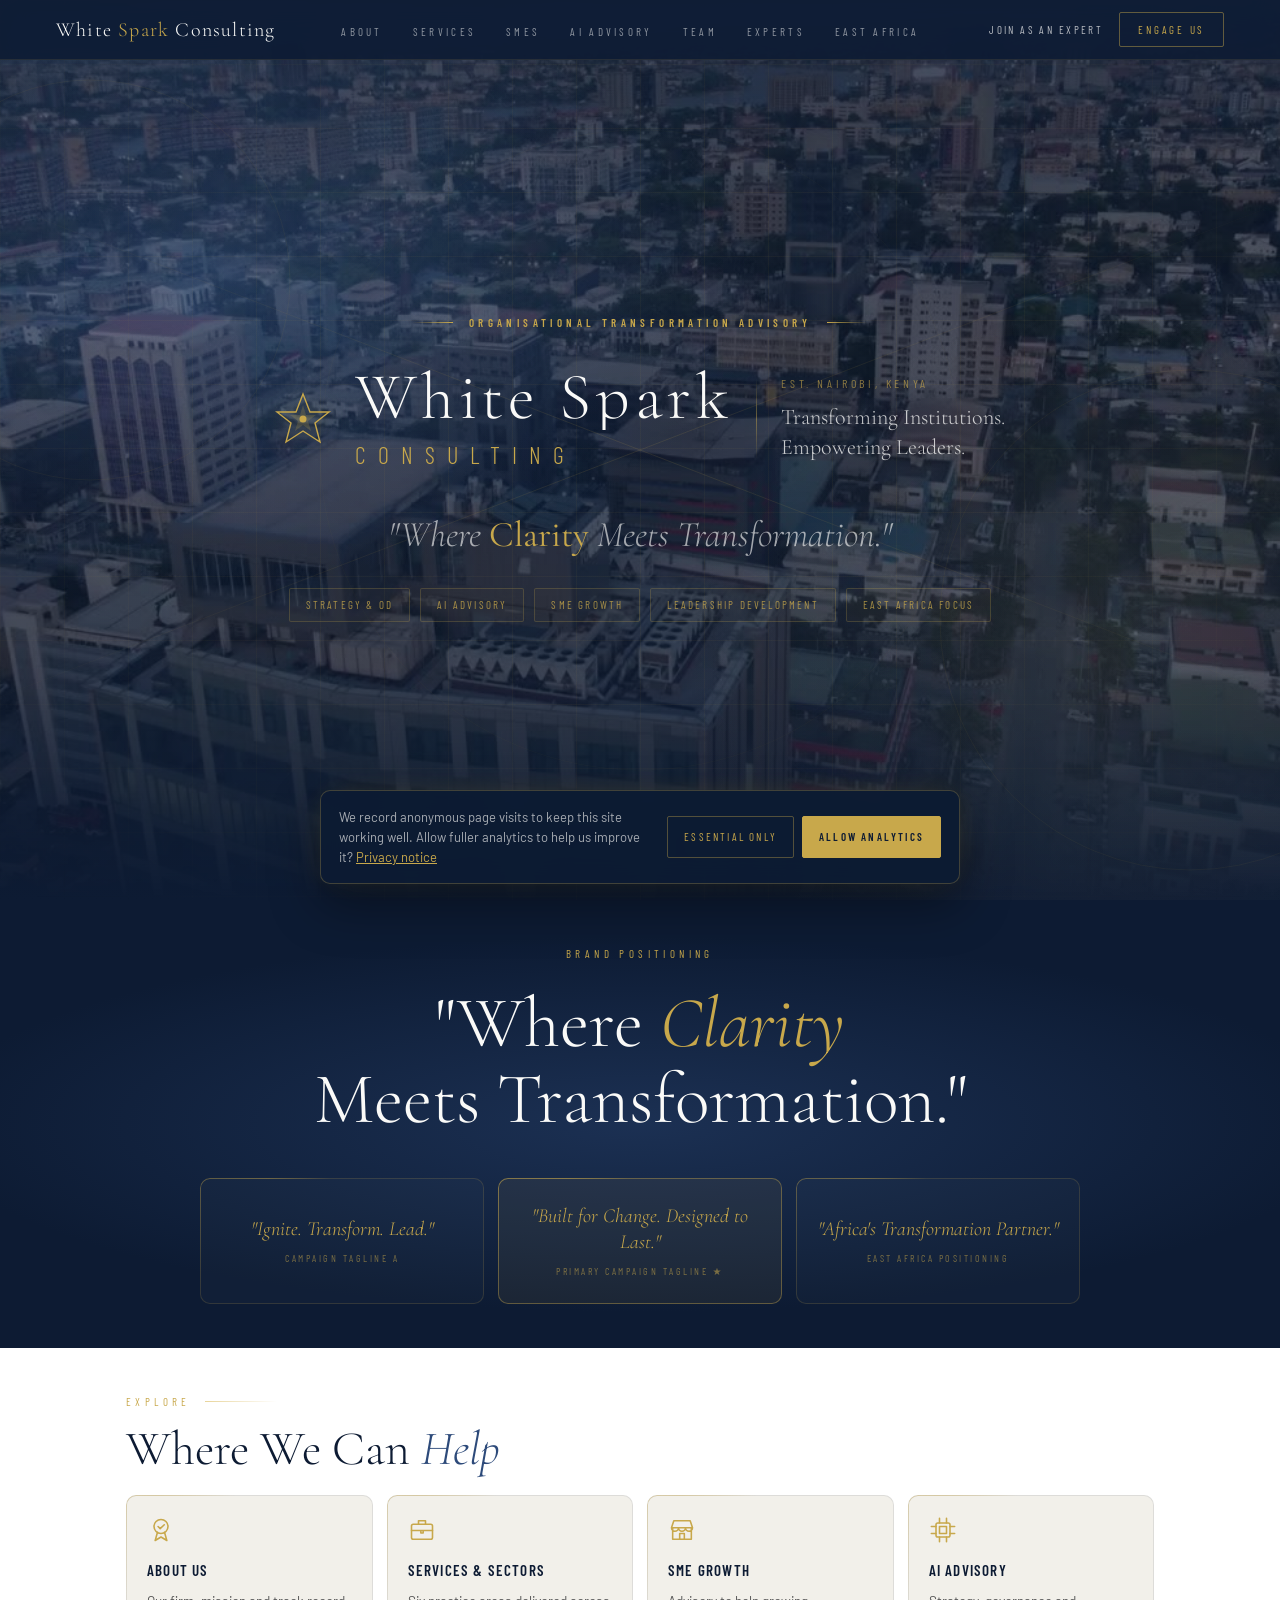
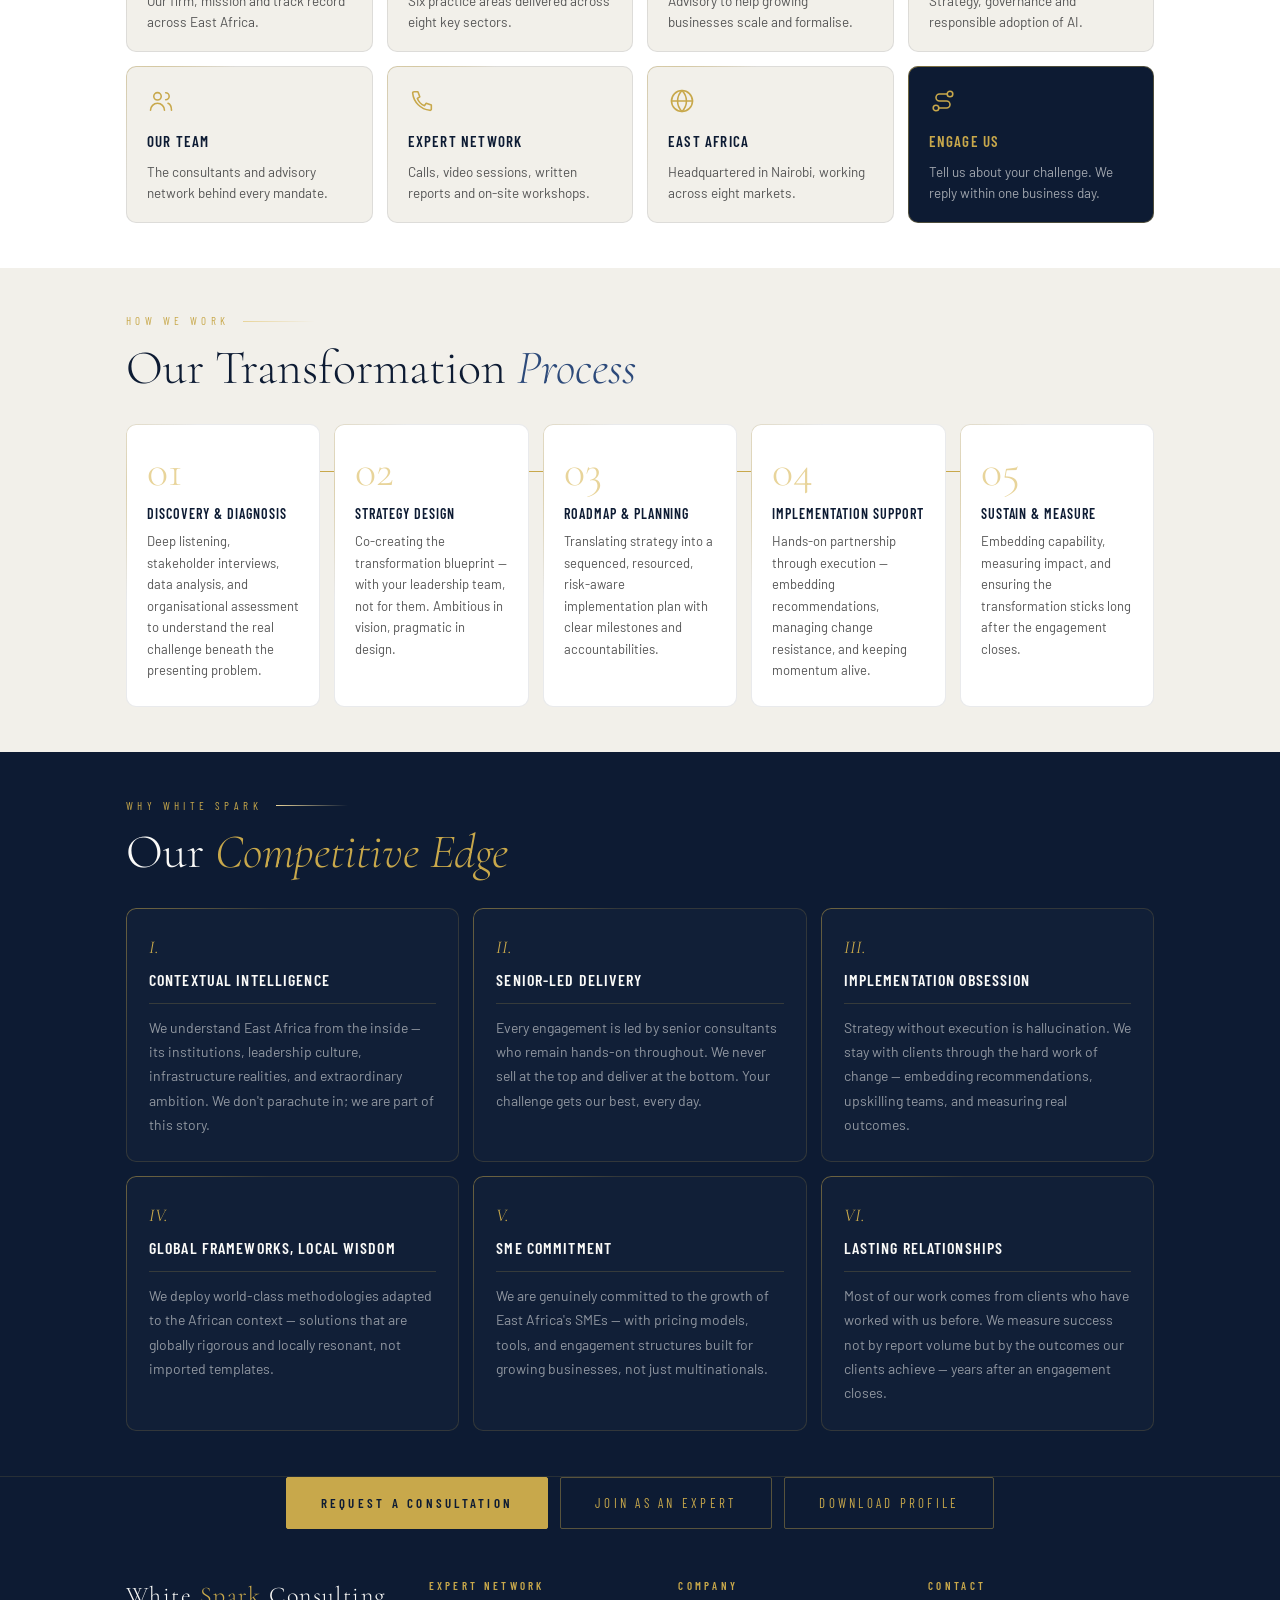
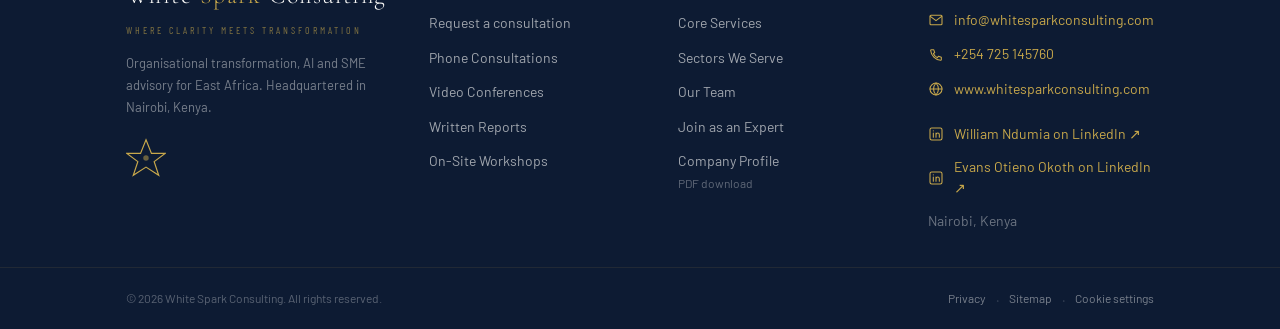
==== commit aec14047: "GG" ====
--- a/index.html
+++ b/index.html
@@ -227,32 +227,13 @@
   </div>
 </section>
 
-<!-- 09 ENGAGE US -->
-<section class="cta-sec" id="contact">
-  <div class="inner">
-    <div class="cta-eyebrow">Engage Us</div>
-    <h2 class="cta-title">Ready to <em>Transform</em><br>Your Organisation?</h2>
-    <p class="cta-sub">Whether you lead a government institution, a growing SME, or a regional corporation — if you are serious about transformation, we are ready to begin.</p>
-    <div class="cta-buttons">
+</main>
+<footer class="ft">
+  <div class="cta-buttons">
       <a href="#enquiry" class="btn btn-gold" data-open-enquiry data-track="cta_click" data-label="request_consultation">Request a Consultation</a>
       <a href="#join" class="btn btn-line" data-open-expert data-track="cta_click" data-label="join_cta">Join as an Expert</a>
       <a href="/assets/docs/WhiteSparkConsulting_Profile_2025.pdf" class="btn btn-line" data-profile-link download>Download Profile</a>
     </div>
-
-    <div class="cta-contact">
-      <p class="cta-loc">Nairobi, Kenya &nbsp;·&nbsp; East Africa Headquarters</p>
-      <ul class="cta-lines">
-        <li><a href="mailto:info@whitesparkconsulting.com" data-cfg-email data-track="cta_click" data-label="email"><svg class="ci" viewBox="0 0 24 24" aria-hidden="true" focusable="false"><rect x="3" y="5" width="18" height="14" rx="1.5"/><path d="m3.5 6.5 8.5 6.5 8.5-6.5"/></svg><span data-cfg-email-text>info@whitesparkconsulting.com</span></a></li>
-        <li><a href="tel:+254725145760" data-cfg-tel data-track="cta_click" data-label="phone"><svg class="ci" viewBox="0 0 24 24" aria-hidden="true" focusable="false"><path d="M5.2 4h3.3l1.6 4.4-2.1 1.4a11 11 0 0 0 6.2 6.2l1.4-2.1 4.4 1.6v3.3a1.2 1.2 0 0 1-1.3 1.2A16.5 16.5 0 0 1 4 5.3 1.2 1.2 0 0 1 5.2 4z"/></svg><span data-cfg-phone-text>+254 725 145760</span></a></li>
-        <li><a href="https://www.whitesparkconsulting.com"><svg class="ci" viewBox="0 0 24 24" aria-hidden="true" focusable="false"><circle cx="12" cy="12" r="9"/><path d="M3 12h18M12 3c2.4 2.6 3.7 5.6 3.7 9s-1.3 6.4-3.7 9c-2.4-2.6-3.7-5.6-3.7-9S9.6 5.6 12 3z"/></svg><span>www.whitesparkconsulting.com</span></a></li>
-        <li class="li li-first"><a href="https://www.linkedin.com/in/william-ndumia-b1385337/" target="_blank" rel="noopener" data-track="outbound" data-label="linkedin_william"><svg class="ci" viewBox="0 0 24 24" aria-hidden="true" focusable="false"><rect x="3" y="3" width="18" height="18" rx="2.5"/><path d="M8 10.5V17M8 7.2v.1M12 17v-6.5M12 13.5c0-1.7 1-3 2.5-3S17 11.6 17 13.3V17"/></svg><span>William Ndumia on LinkedIn ↗</span></a></li>
-        <li class="li"><a href="https://www.linkedin.com/in/evans-otieno-okoth-46592884/" target="_blank" rel="noopener" data-track="outbound" data-label="linkedin_evans"><svg class="ci" viewBox="0 0 24 24" aria-hidden="true" focusable="false"><rect x="3" y="3" width="18" height="18" rx="2.5"/><path d="M8 10.5V17M8 7.2v.1M12 17v-6.5M12 13.5c0-1.7 1-3 2.5-3S17 11.6 17 13.3V17"/></svg><span>Evans Otieno Okoth on LinkedIn ↗</span></a></li>
-      </ul>
-    </div>
-  </div>
-</section>
-</main>
-<footer class="ft">
   <div class="ft-grid">
     <div class="ft-brand">
       <a class="ft-brand-name" href="#top">White <span>Spark</span> Consulting</a>
@@ -265,6 +246,7 @@
     <nav class="ft-col" aria-label="Expert Network services">
       <h2 class="ft-h">Expert Network</h2>
       <ul>
+        <li><a href="#enquiry" data-open-enquiry data-track="cta_click" data-label="footer">Request a consultation</a></li>
         <li><a href="/experts/#xn-phone">Phone Consultations</a></li>
         <li><a href="/experts/#xn-video">Video Conferences</a></li>
         <li><a href="/experts/#xn-reports">Written Reports</a></li>
@@ -283,10 +265,13 @@
     </nav>
     <div class="ft-col">
       <h2 class="ft-h">Contact</h2>
-      <ul>
-        <li><a href="mailto:info@whitesparkconsulting.com" data-cfg-email><span data-cfg-email-text>info@whitesparkconsulting.com</span></a></li>
-        <li><a href="tel:+254725145760" data-cfg-tel><span data-cfg-phone-text>+254 725 145760</span></a></li>
-        <li><a href="#enquiry" data-open-enquiry data-track="cta_click" data-label="footer">Request a consultation</a></li>
+      <ul class="cta-lines">
+        <li><a href="mailto:info@whitesparkconsulting.com" data-cfg-email data-track="cta_click" data-label="email"><svg class="ci" viewBox="0 0 24 24" aria-hidden="true" focusable="false"><rect x="3" y="5" width="18" height="14" rx="1.5"/><path d="m3.5 6.5 8.5 6.5 8.5-6.5"/></svg><span data-cfg-email-text>info@whitesparkconsulting.com</span></a></li>
+        <li><a href="tel:+254725145760" data-cfg-tel data-track="cta_click" data-label="phone"><svg class="ci" viewBox="0 0 24 24" aria-hidden="true" focusable="false"><path d="M5.2 4h3.3l1.6 4.4-2.1 1.4a11 11 0 0 0 6.2 6.2l1.4-2.1 4.4 1.6v3.3a1.2 1.2 0 0 1-1.3 1.2A16.5 16.5 0 0 1 4 5.3 1.2 1.2 0 0 1 5.2 4z"/></svg><span data-cfg-phone-text>+254 725 145760</span></a></li>
+        <li><a href="https://www.whitesparkconsulting.com"><svg class="ci" viewBox="0 0 24 24" aria-hidden="true" focusable="false"><circle cx="12" cy="12" r="9"/><path d="M3 12h18M12 3c2.4 2.6 3.7 5.6 3.7 9s-1.3 6.4-3.7 9c-2.4-2.6-3.7-5.6-3.7-9S9.6 5.6 12 3z"/></svg><span>www.whitesparkconsulting.com</span></a></li>
+        <li class="li li-first"><a href="https://www.linkedin.com/in/william-ndumia-b1385337/" target="_blank" rel="noopener" data-track="outbound" data-label="linkedin_william"><svg class="ci" viewBox="0 0 24 24" aria-hidden="true" focusable="false"><rect x="3" y="3" width="18" height="18" rx="2.5"/><path d="M8 10.5V17M8 7.2v.1M12 17v-6.5M12 13.5c0-1.7 1-3 2.5-3S17 11.6 17 13.3V17"/></svg><span>William Ndumia on LinkedIn ↗</span></a></li>
+        <li class="li"><a href="https://www.linkedin.com/in/evans-otieno-okoth-46592884/" target="_blank" rel="noopener" data-track="outbound" data-label="linkedin_evans"><svg class="ci" viewBox="0 0 24 24" aria-hidden="true" focusable="false"><rect x="3" y="3" width="18" height="18" rx="2.5"/><path d="M8 10.5V17M8 7.2v.1M12 17v-6.5M12 13.5c0-1.7 1-3 2.5-3S17 11.6 17 13.3V17"/></svg><span>Evans Otieno Okoth on LinkedIn ↗</span></a></li>
+        
         <li><span class="ft-col-plain">Nairobi, Kenya</span></li>
       </ul>
     </div>
--- a/assets/css/style.css
+++ b/assets/css/style.css
@@ -758,3 +758,5 @@
   .xp-name{font-size:13.5px;}
 }
 @media (max-width:360px){ .explore-grid{grid-template-columns:1fr;} }
+
+.ft .cta-lines{margin:12px 0 0;width:100%;max-width:none;align-items:flex-start}.ft .cta-lines a{color:var(--gold)}.ft .cta-lines a:hover{color:var(--gold-lt)}
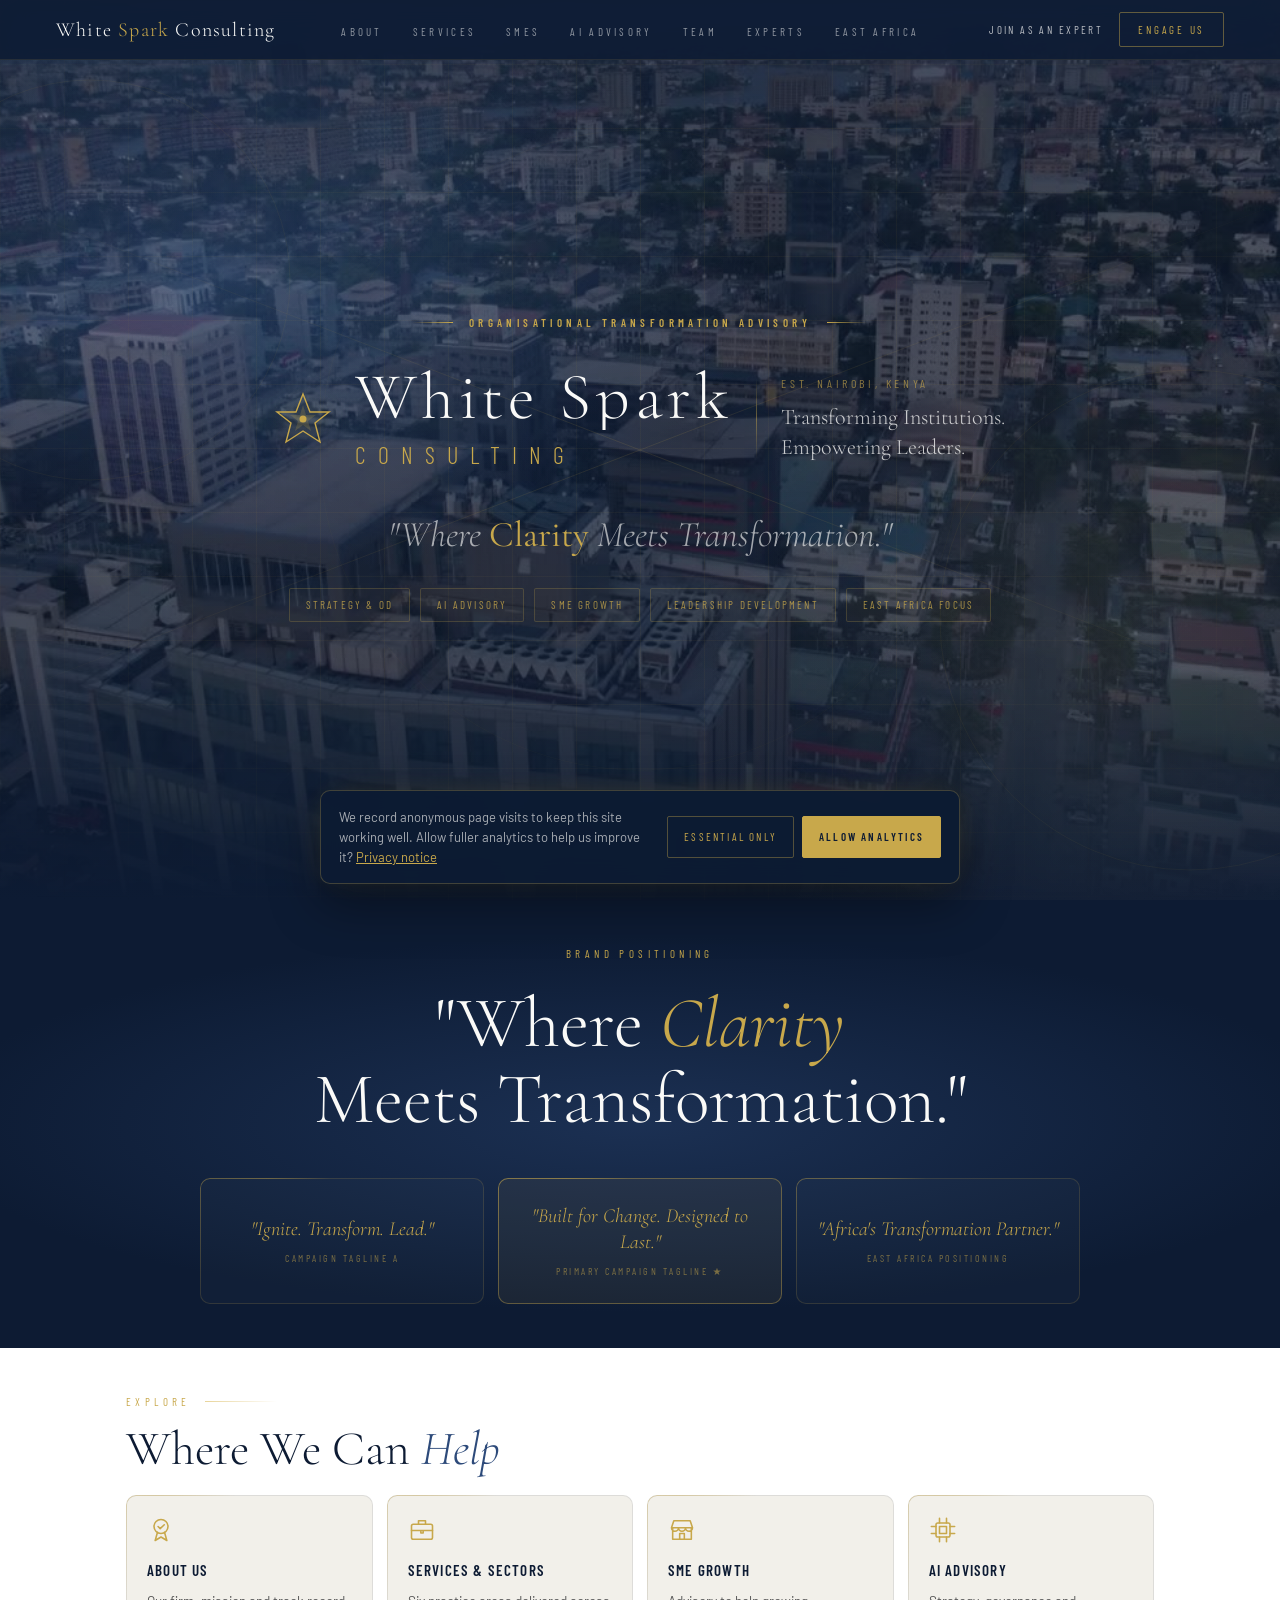
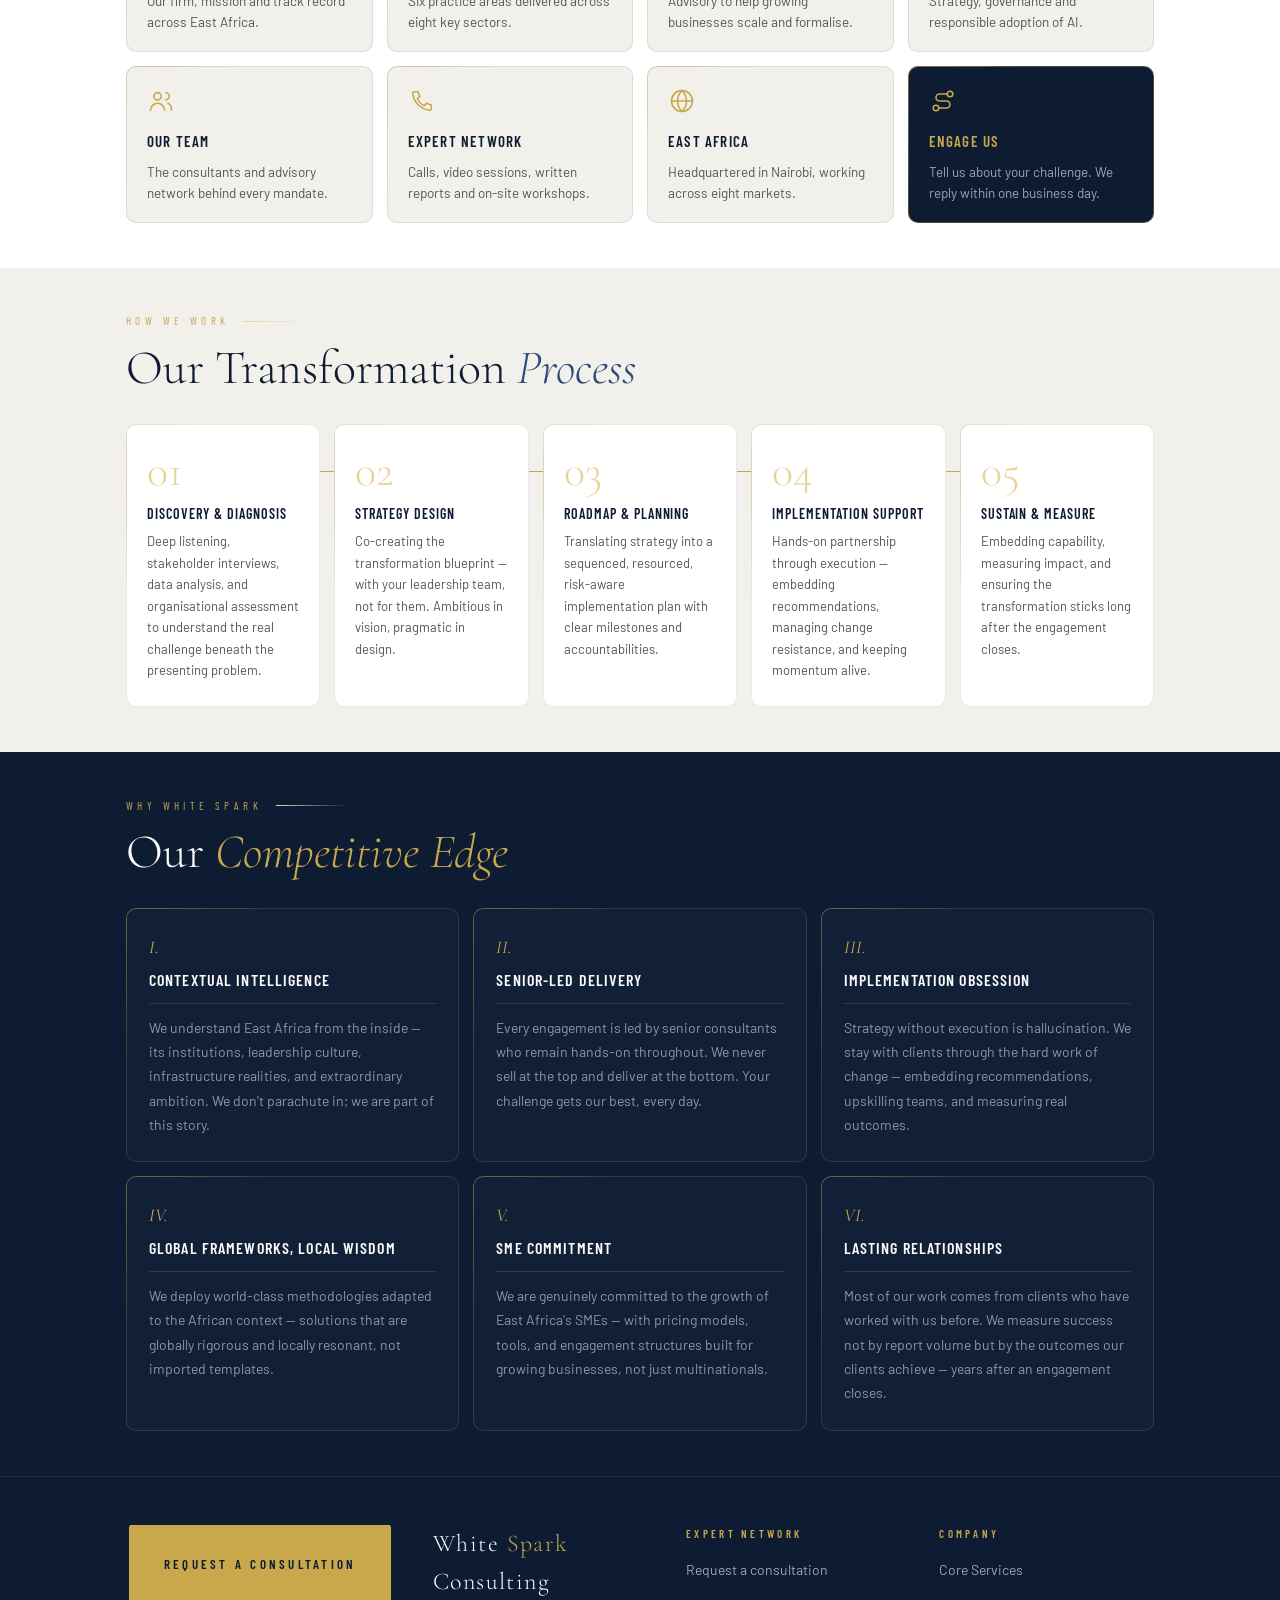
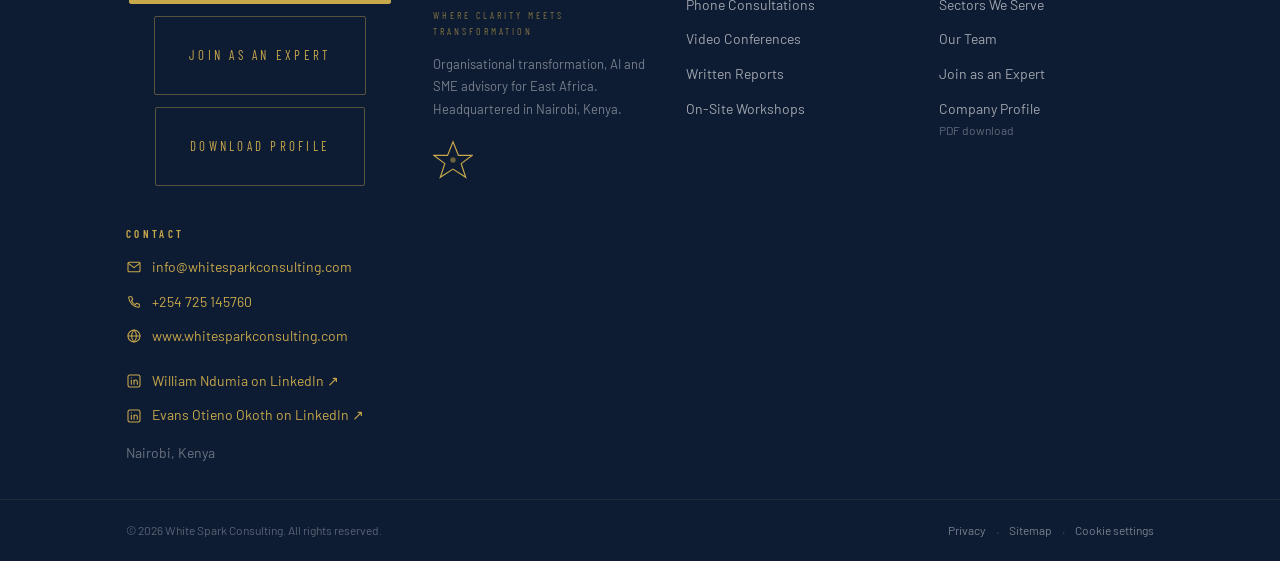
==== commit 77fe9ab7: "GG" ====
--- a/index.html
+++ b/index.html
@@ -229,12 +229,12 @@
 
 </main>
 <footer class="ft">
-  <div class="cta-buttons">
+  <div class="ft-grid">
+    <div class="cta-buttons">
       <a href="#enquiry" class="btn btn-gold" data-open-enquiry data-track="cta_click" data-label="request_consultation">Request a Consultation</a>
       <a href="#join" class="btn btn-line" data-open-expert data-track="cta_click" data-label="join_cta">Join as an Expert</a>
       <a href="/assets/docs/WhiteSparkConsulting_Profile_2025.pdf" class="btn btn-line" data-profile-link download>Download Profile</a>
     </div>
-  <div class="ft-grid">
     <div class="ft-brand">
       <a class="ft-brand-name" href="#top">White <span>Spark</span> Consulting</a>
       <div class="ft-tagline">Where Clarity Meets Transformation</div>
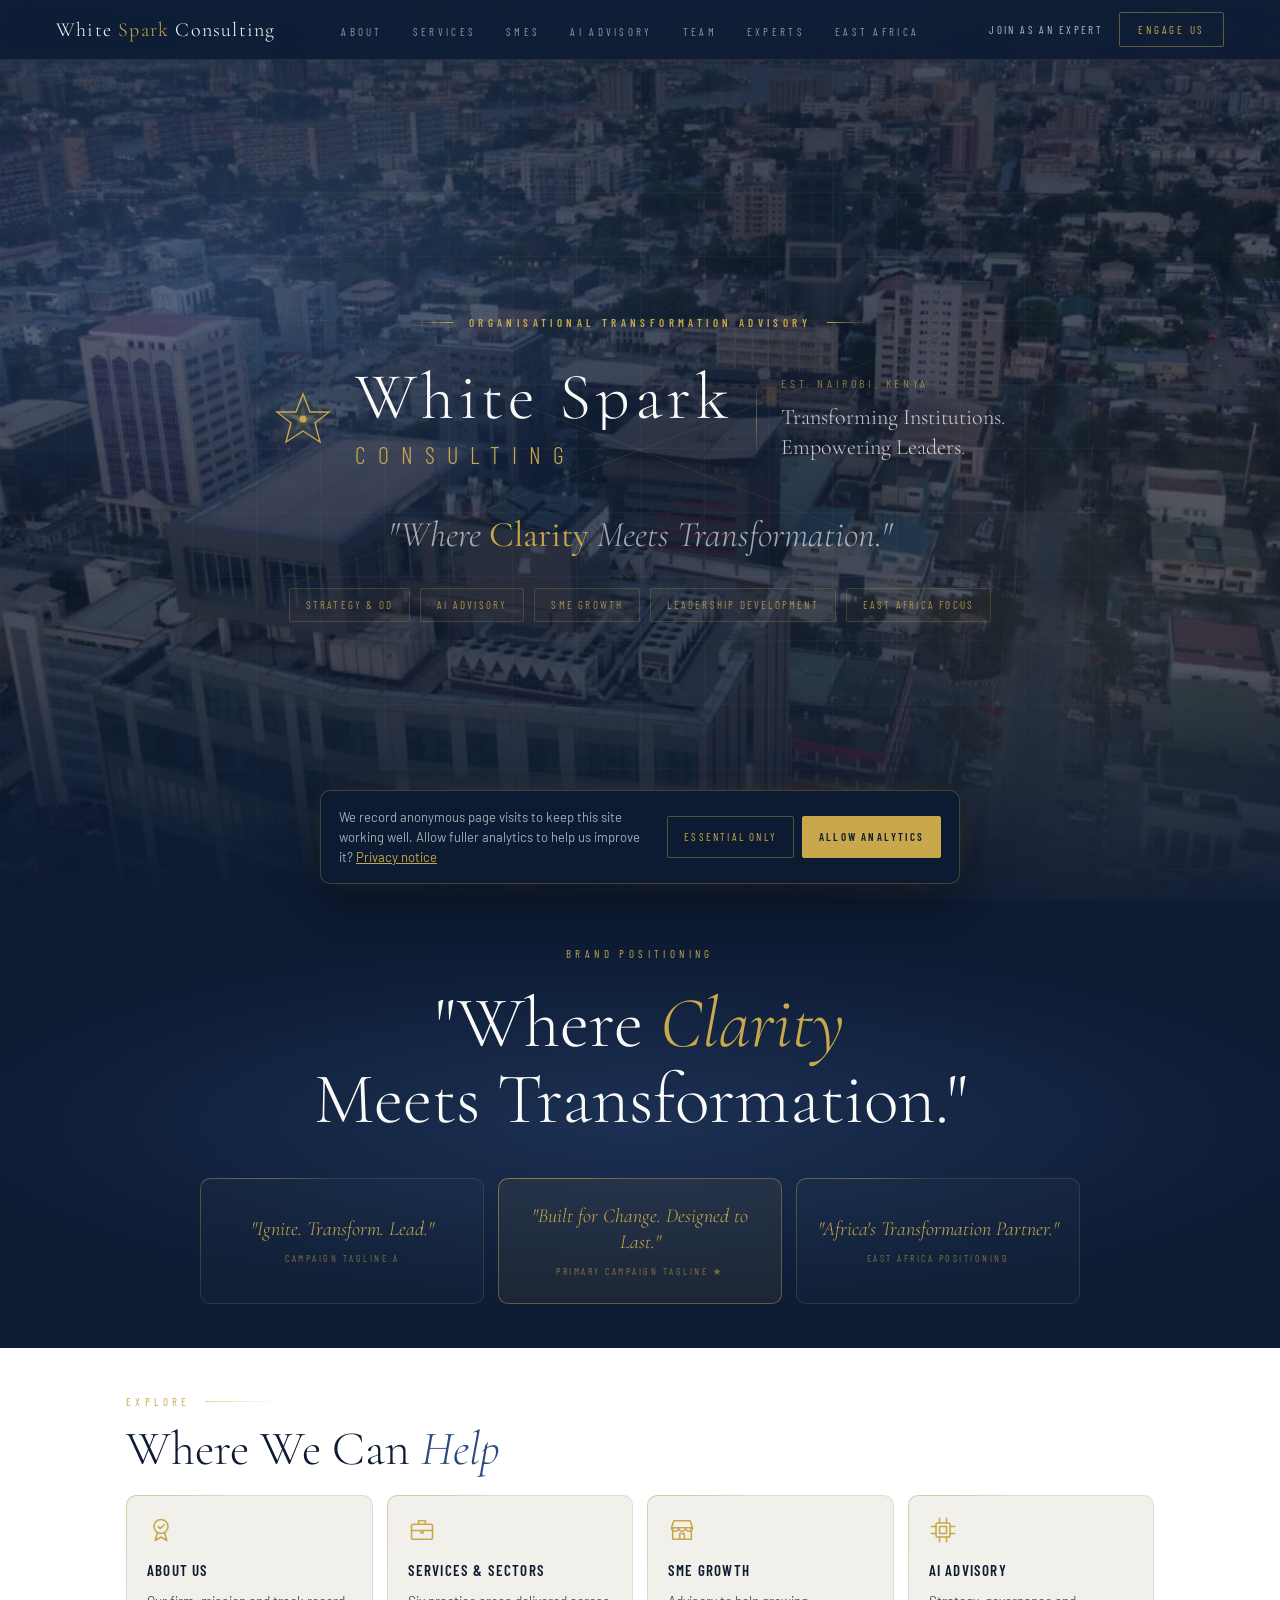
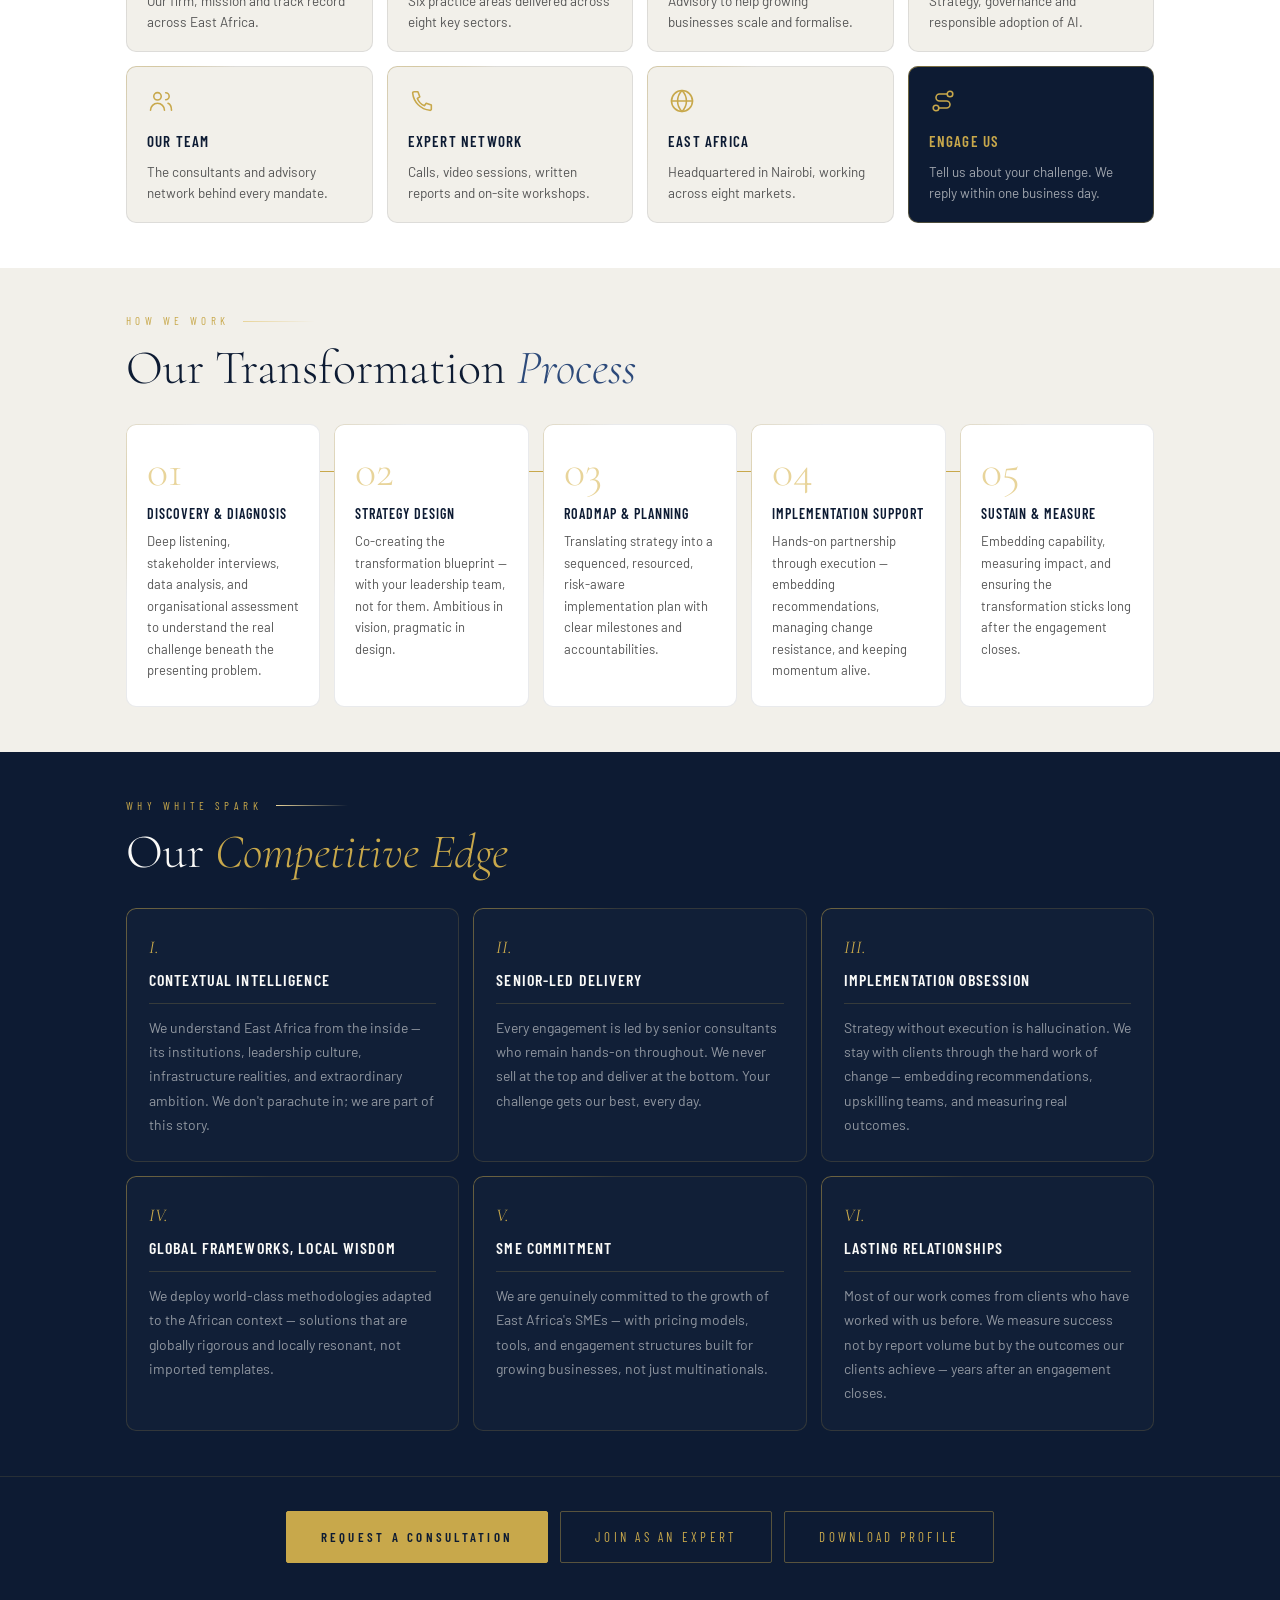
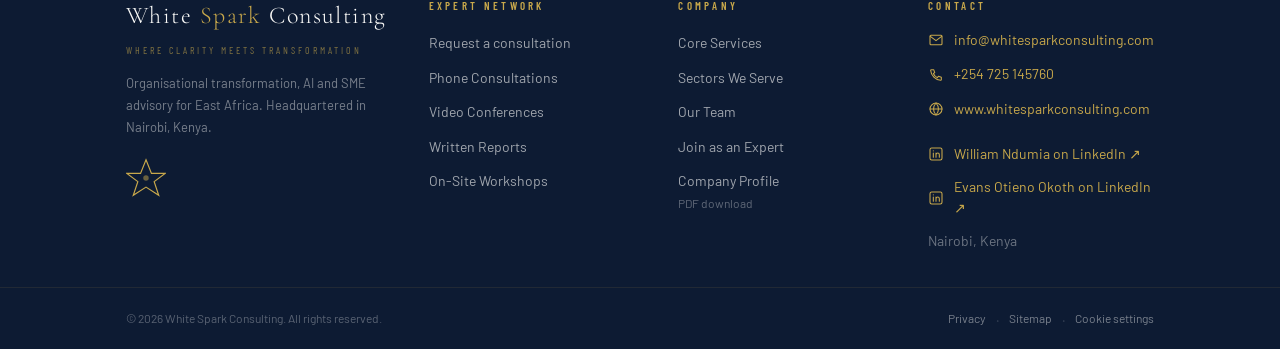
==== commit 68267589: "GG" ====
--- a/index.html
+++ b/index.html
@@ -229,12 +229,14 @@
 
 </main>
 <footer class="ft">
-  <div class="ft-grid">
+  <div class="ft-actions">
     <div class="cta-buttons">
       <a href="#enquiry" class="btn btn-gold" data-open-enquiry data-track="cta_click" data-label="request_consultation">Request a Consultation</a>
       <a href="#join" class="btn btn-line" data-open-expert data-track="cta_click" data-label="join_cta">Join as an Expert</a>
       <a href="/assets/docs/WhiteSparkConsulting_Profile_2025.pdf" class="btn btn-line" data-profile-link download>Download Profile</a>
     </div>
+  </div>
+  <div class="ft-grid">
     <div class="ft-brand">
       <a class="ft-brand-name" href="#top">White <span>Spark</span> Consulting</a>
       <div class="ft-tagline">Where Clarity Meets Transformation</div>
--- a/assets/css/style.css
+++ b/assets/css/style.css
@@ -679,7 +679,7 @@
 
 /* ----- Footer ----- */
 .ft{background:var(--ink);border-top:1px solid rgba(200,168,75,.14);color:rgba(250,250,248,.6);}
-.ft-grid{max-width:1140px;margin:0 auto;padding:48px var(--pad-x) 34px;display:grid;grid-template-columns:1.25fr 1fr 1fr 1fr;gap:clamp(22px,3vw,44px);}
+.ft-actions{max-width:1140px;margin:0 auto;padding:34px var(--pad-x) 0;display:flex;justify-content:center;}.ft-actions .cta-buttons{width:100%;display:flex;gap:12px;justify-content:center;flex-wrap:nowrap;}.ft-grid{max-width:1140px;margin:0 auto;padding:34px var(--pad-x) 34px;display:grid;grid-template-columns:1.25fr 1fr 1fr 1fr;gap:clamp(22px,3vw,44px);}
 .ft-brand{display:flex;flex-direction:column;align-items:flex-start;gap:6px;}
 .ft-brand-name{font-family:var(--serif);font-size:24px;font-weight:300;color:var(--white);letter-spacing:.06em;text-decoration:none;}
 .ft-brand-name span{color:var(--gold);}
@@ -728,7 +728,7 @@
   .xn-join .ico{width:32px;height:32px;}
   .xn-join .btn{width:100%;justify-self:stretch;}
   .phone-row{grid-template-columns:1fr 1.3fr;}
-  .ft-grid{grid-template-columns:1fr;padding:36px 20px 24px;gap:26px;}
+  .ft-actions{padding:28px 20px 0;}.ft-actions .cta-buttons{flex-direction:column;align-items:stretch;max-width:340px;margin:0 auto;}.ft-grid{grid-template-columns:1fr;padding:28px 20px 24px;gap:26px;}
   .ft-bar-in{flex-direction:column;align-items:flex-start;padding:16px 20px 22px;}
 }
 @media (max-width:380px){ .phone-row{grid-template-columns:1fr;} }
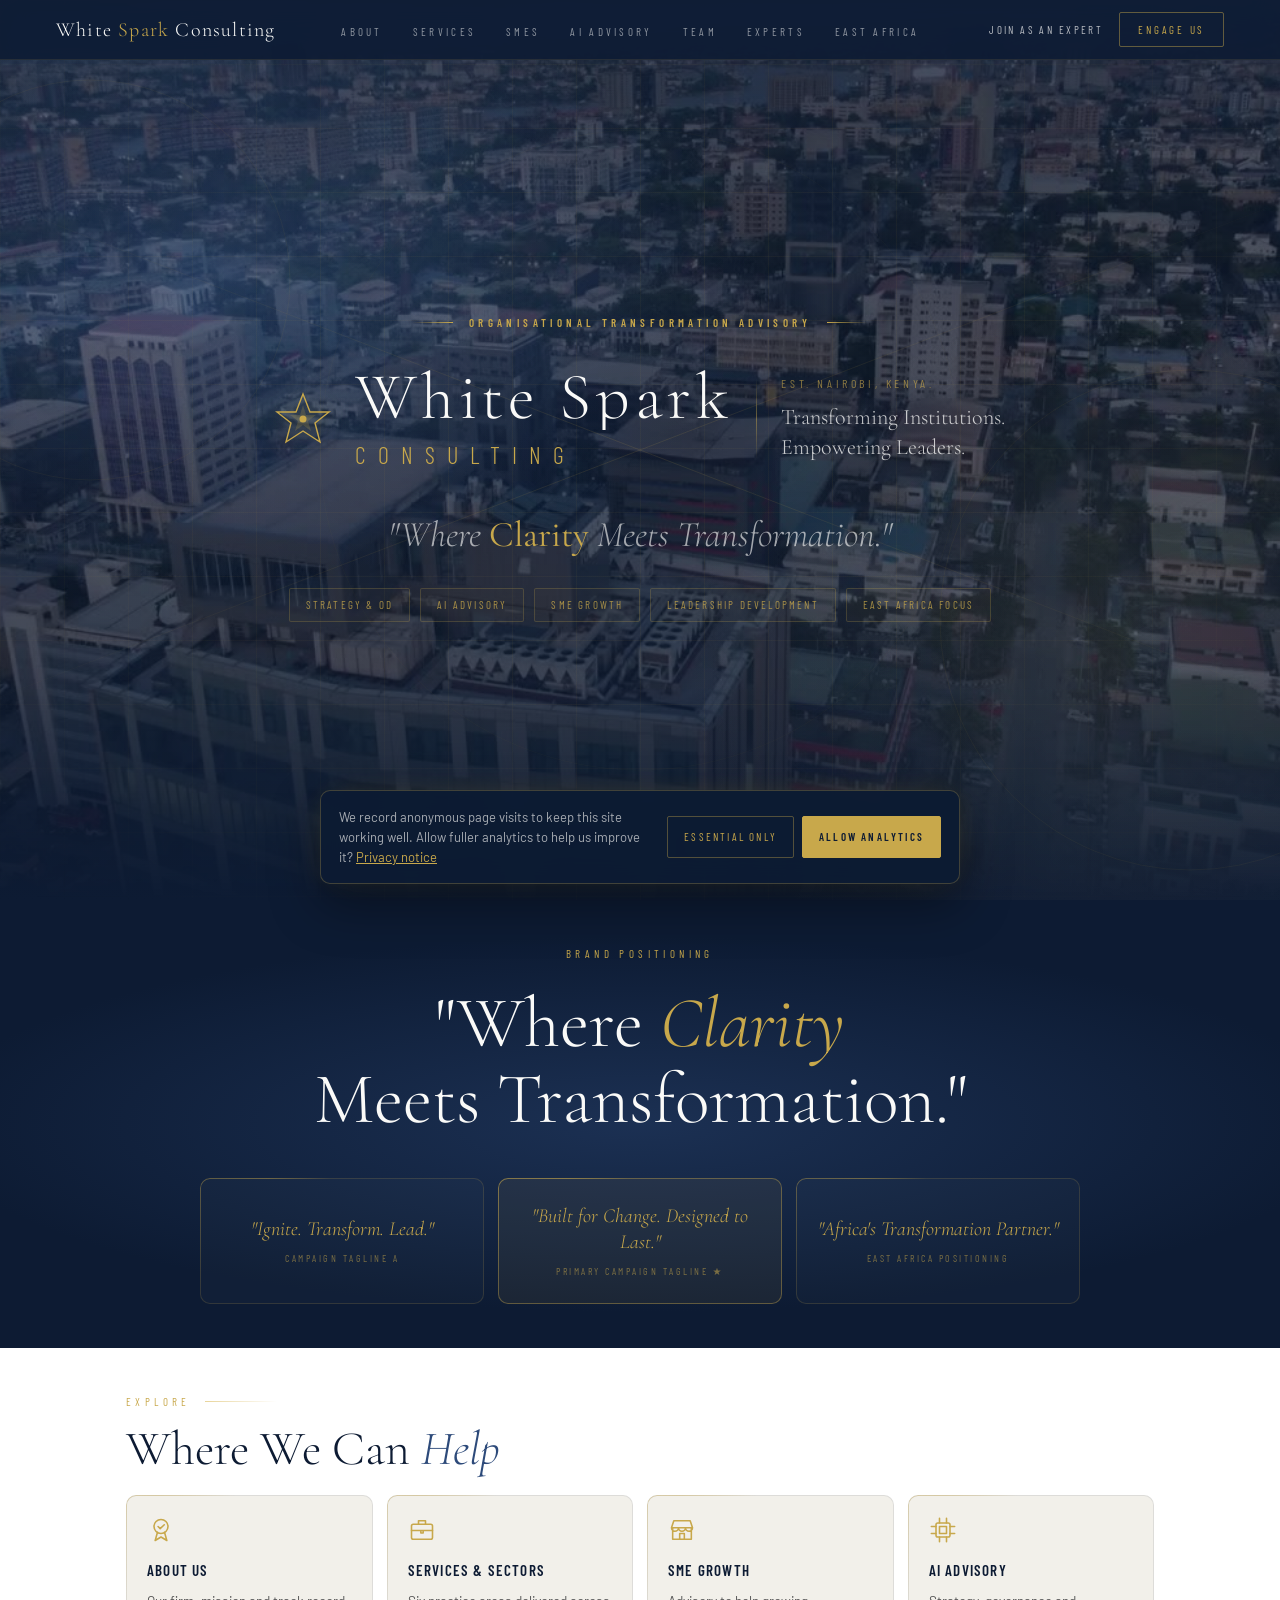
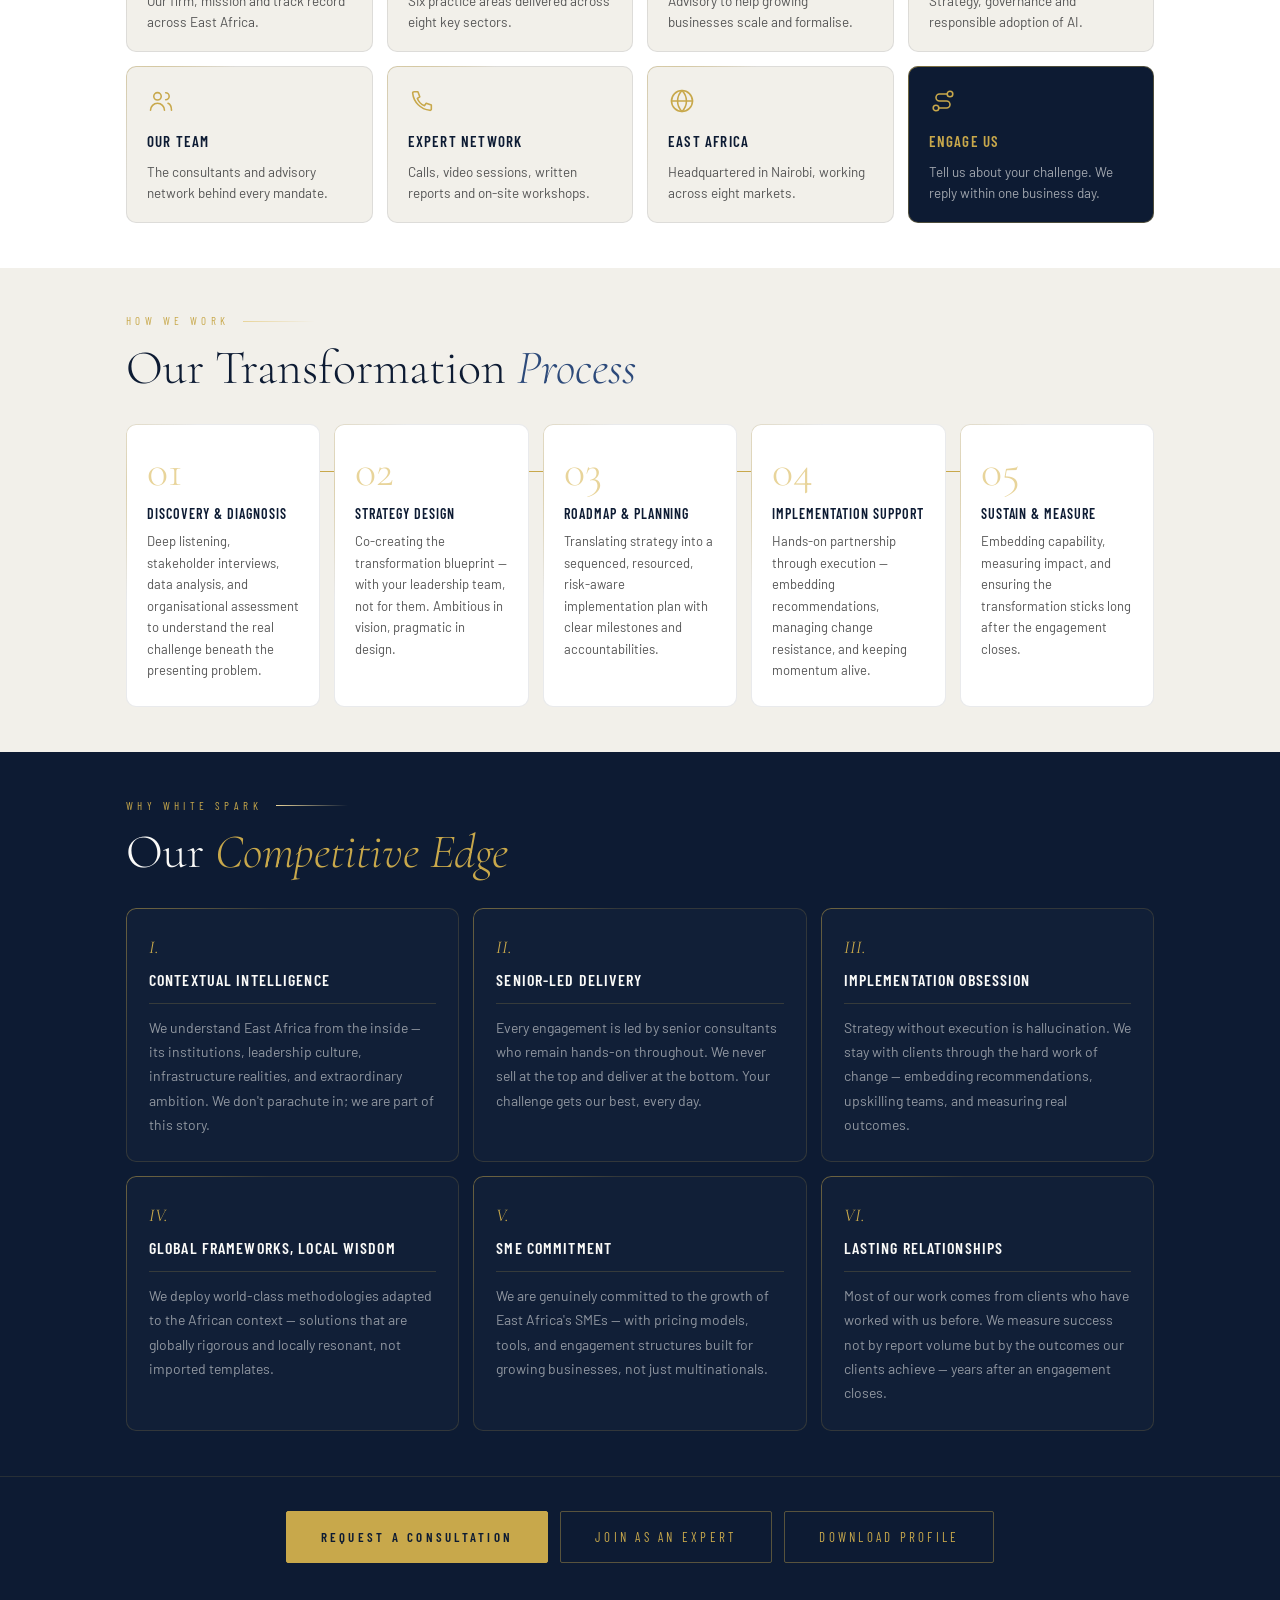
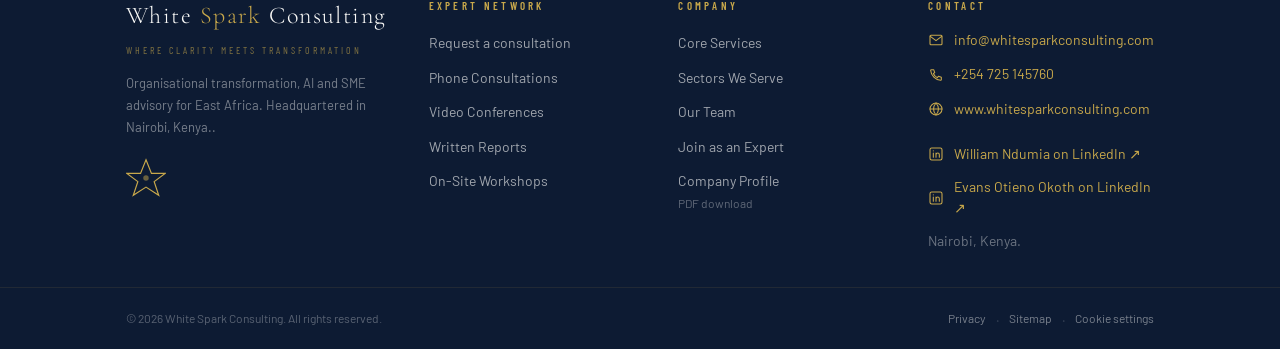
==== commit cc5db750: "GG" ====
--- a/index.html
+++ b/index.html
@@ -3,15 +3,15 @@
 <head>
 <meta charset="utf-8">
 <meta name="viewport" content="width=device-width, initial-scale=1, viewport-fit=cover">
-<title>White Spark Consulting — Where Clarity Meets Transformation | Nairobi, Kenya</title>
-<meta name="description" content="Organisational transformation advisory, AI consultancy, SME growth and an expert network for public and private organisations across East Africa. Headquartered in Nairobi, Kenya.">
+<title>White Spark Consulting — Where Clarity Meets Transformation | Nairobi, Kenya.</title>
+<meta name="description" content="Organisational transformation advisory, AI consultancy, SME growth and an expert network for public and private organisations across East Africa. Headquartered in Nairobi, Kenya..">
 <meta name="robots" content="index, follow, max-image-preview:large">
 <link rel="canonical" href="https://www.whitesparkconsulting.com/">
 <meta name="theme-color" content="#0D1B33">
 <meta property="og:type" content="website">
 <meta property="og:site_name" content="White Spark Consulting">
-<meta property="og:title" content="White Spark Consulting — Where Clarity Meets Transformation | Nairobi, Kenya">
-<meta property="og:description" content="Organisational transformation advisory, AI consultancy, SME growth and an expert network for public and private organisations across East Africa. Headquartered in Nairobi, Kenya.">
+<meta property="og:title" content="White Spark Consulting — Where Clarity Meets Transformation | Nairobi, Kenya.">
+<meta property="og:description" content="Organisational transformation advisory, AI consultancy, SME growth and an expert network for public and private organisations across East Africa. Headquartered in Nairobi, Kenya..">
 <meta property="og:url" content="https://www.whitesparkconsulting.com/">
 <meta property="og:image" content="https://www.whitesparkconsulting.com/assets/img/og-image.jpg">
 <meta property="og:image:width" content="1200"><meta property="og:image:height" content="630">
@@ -133,7 +133,7 @@
       </h1>
       <div class="hero-divider"></div>
       <div class="hero-tagblock">
-        <span class="hero-tagline">Est. Nairobi, Kenya</span>
+        <span class="hero-tagline">Est. Nairobi, Kenya.</span>
         <div class="hero-descriptor">Transforming Institutions.<br>Empowering Leaders.</div>
       </div>
     </div>
@@ -240,7 +240,7 @@
     <div class="ft-brand">
       <a class="ft-brand-name" href="#top">White <span>Spark</span> Consulting</a>
       <div class="ft-tagline">Where Clarity Meets Transformation</div>
-      <p class="ft-blurb">Organisational transformation, AI and SME advisory for East Africa. Headquartered in Nairobi, Kenya.</p>
+      <p class="ft-blurb">Organisational transformation, AI and SME advisory for East Africa. Headquartered in Nairobi, Kenya..</p>
       <a class="ft-star" href="#top" aria-label="Back to top">
         <svg viewBox="0 0 44 44" width="40" height="40" fill="none" aria-hidden="true"><polygon points="22,2 28,17 43,17 31,26 36,41 22,32 8,41 13,26 1,17 16,17" fill="none" stroke="#C8A84B" stroke-width="1.3"/><circle cx="22" cy="22" r="3" fill="#C8A84B" opacity="0.5"/></svg>
       </a>
@@ -274,7 +274,7 @@
         <li class="li li-first"><a href="https://www.linkedin.com/in/william-ndumia-b1385337/" target="_blank" rel="noopener" data-track="outbound" data-label="linkedin_william"><svg class="ci" viewBox="0 0 24 24" aria-hidden="true" focusable="false"><rect x="3" y="3" width="18" height="18" rx="2.5"/><path d="M8 10.5V17M8 7.2v.1M12 17v-6.5M12 13.5c0-1.7 1-3 2.5-3S17 11.6 17 13.3V17"/></svg><span>William Ndumia on LinkedIn ↗</span></a></li>
         <li class="li"><a href="https://www.linkedin.com/in/evans-otieno-okoth-46592884/" target="_blank" rel="noopener" data-track="outbound" data-label="linkedin_evans"><svg class="ci" viewBox="0 0 24 24" aria-hidden="true" focusable="false"><rect x="3" y="3" width="18" height="18" rx="2.5"/><path d="M8 10.5V17M8 7.2v.1M12 17v-6.5M12 13.5c0-1.7 1-3 2.5-3S17 11.6 17 13.3V17"/></svg><span>Evans Otieno Okoth on LinkedIn ↗</span></a></li>
         
-        <li><span class="ft-col-plain">Nairobi, Kenya</span></li>
+        <li><span class="ft-col-plain">Nairobi, Kenya.</span></li>
       </ul>
     </div>
   </div>
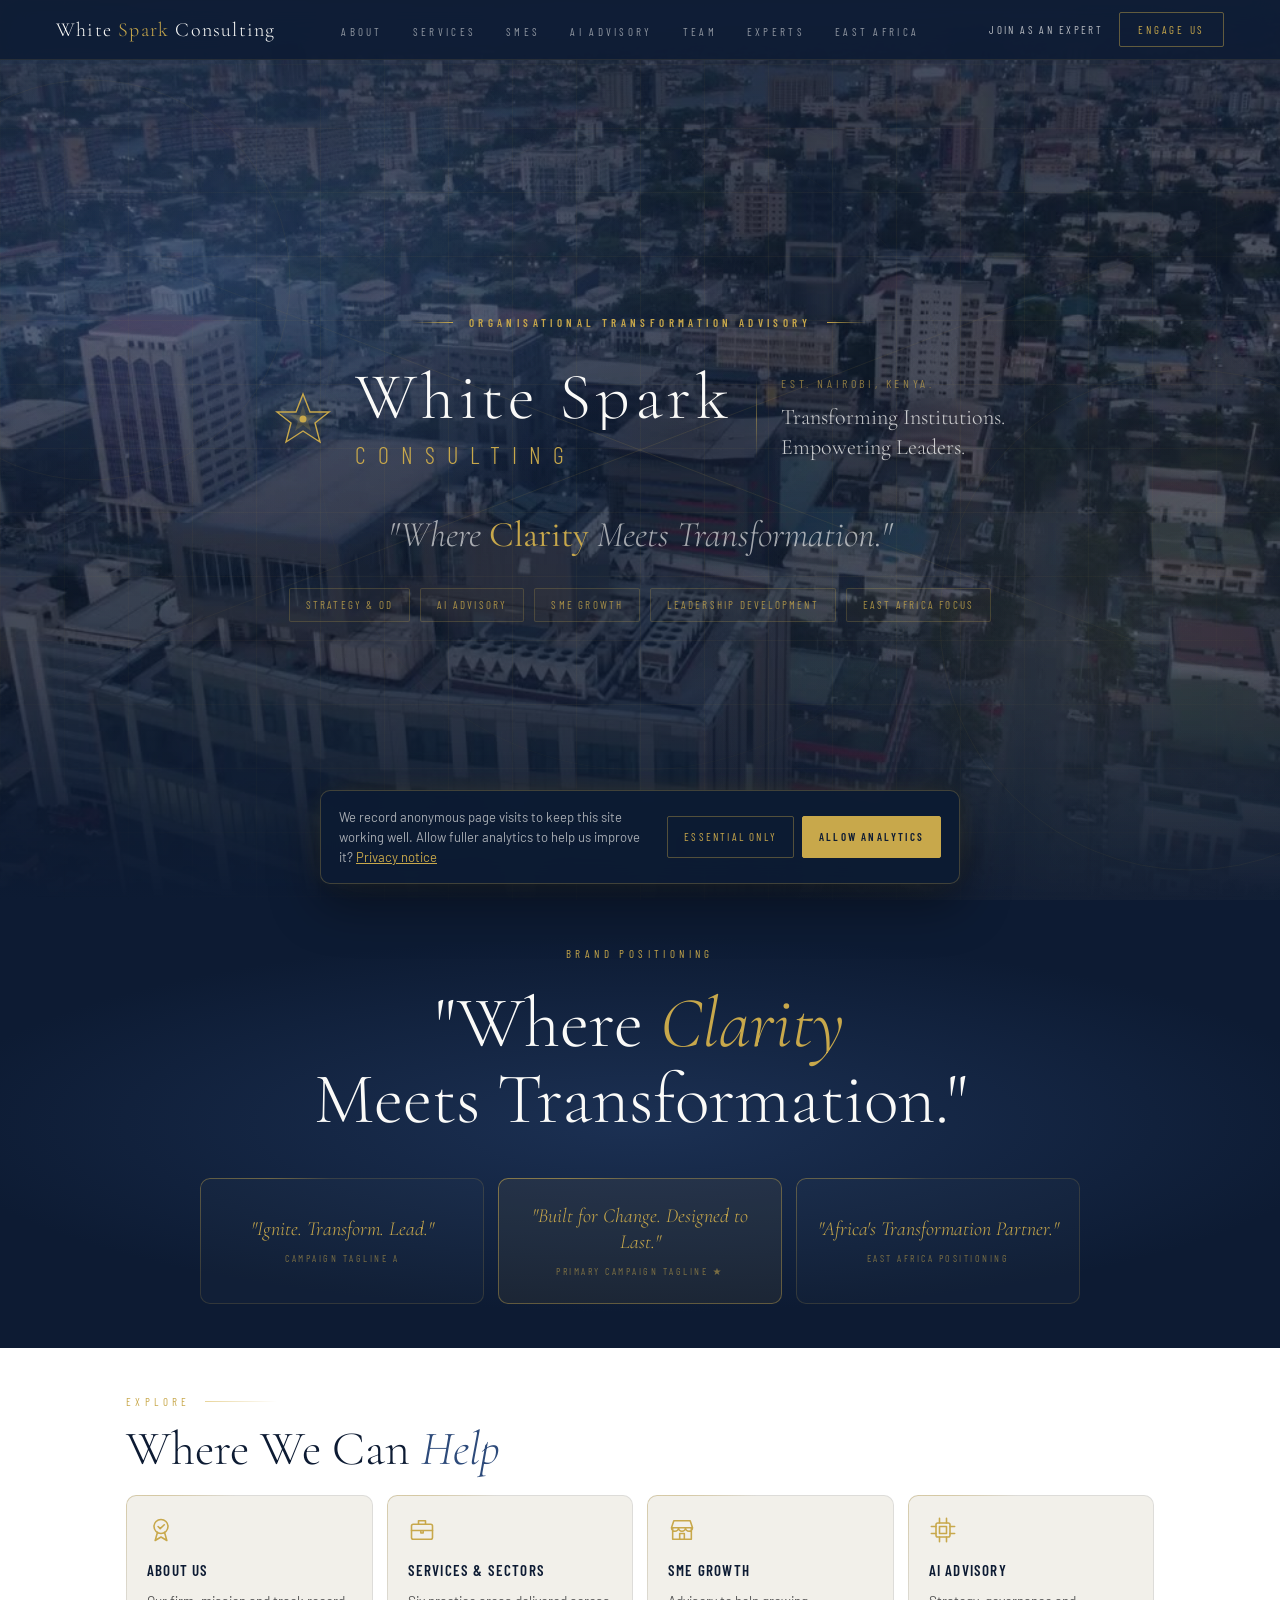
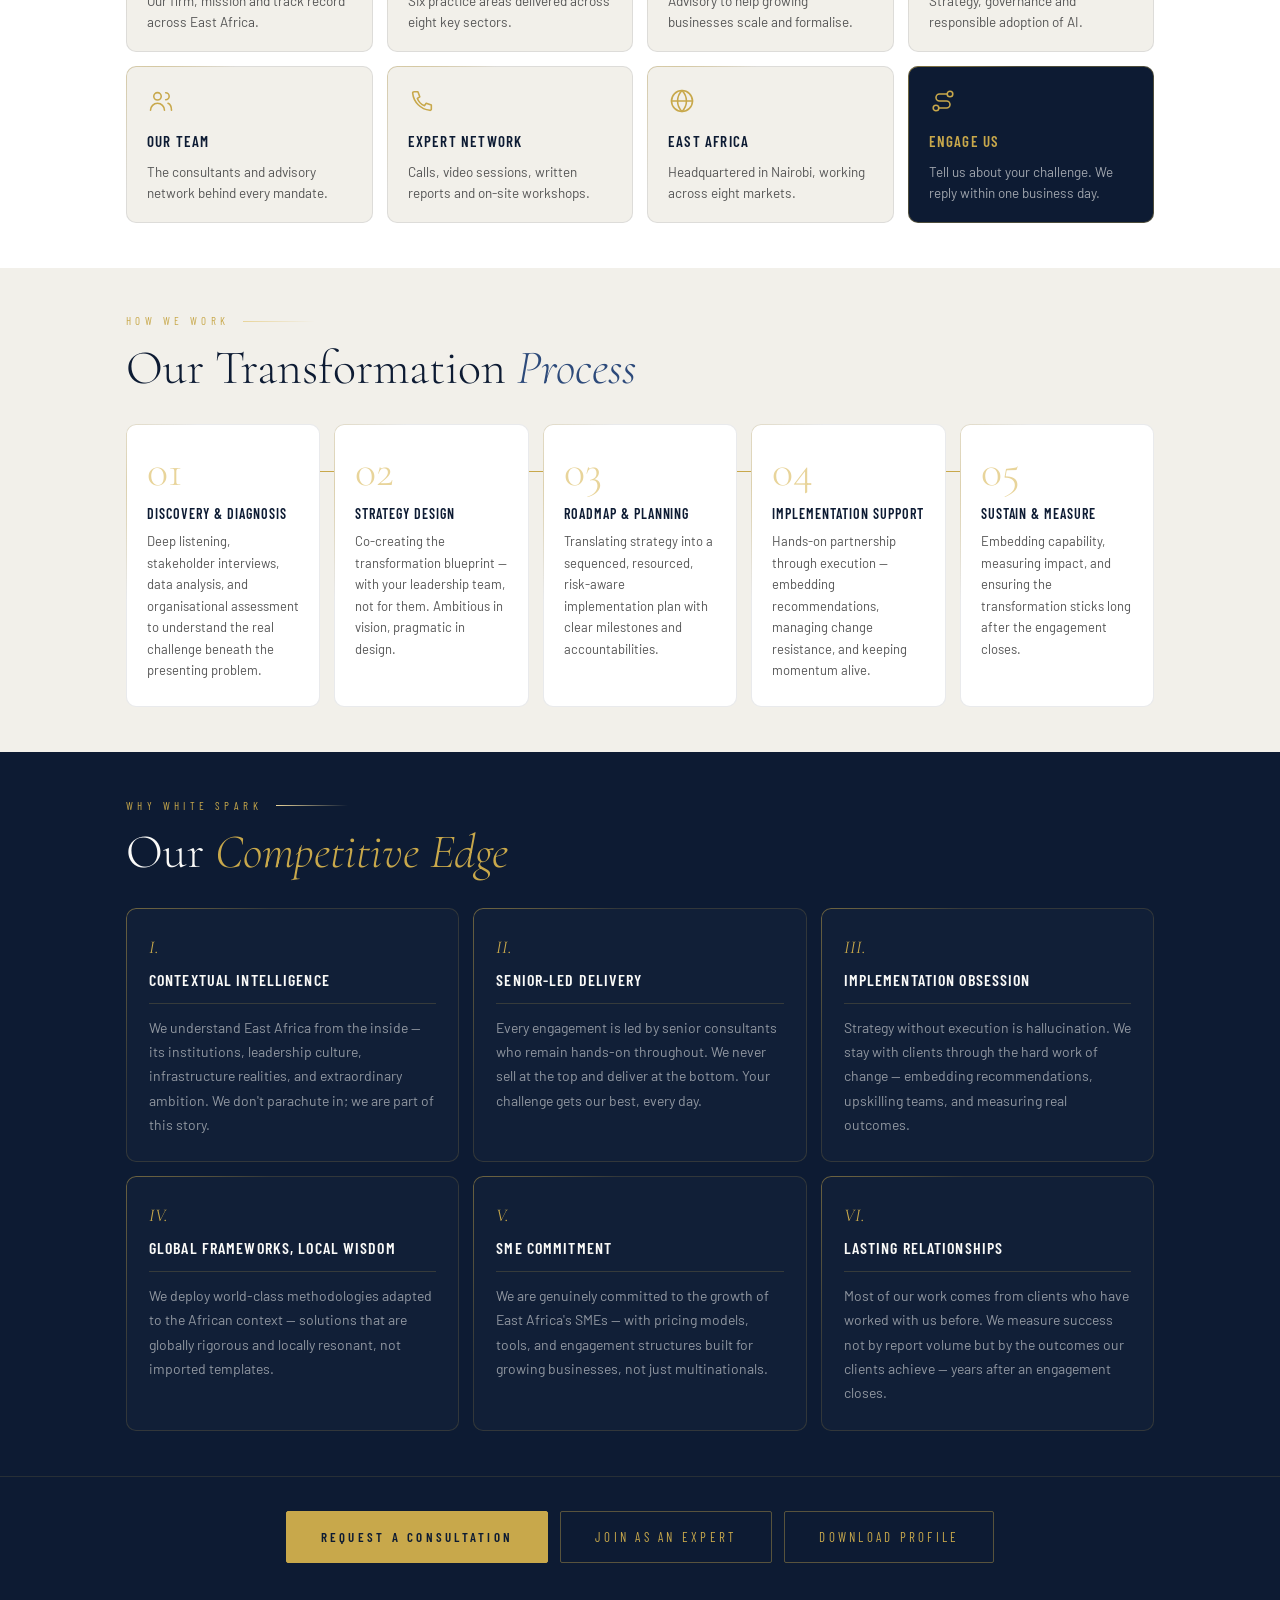
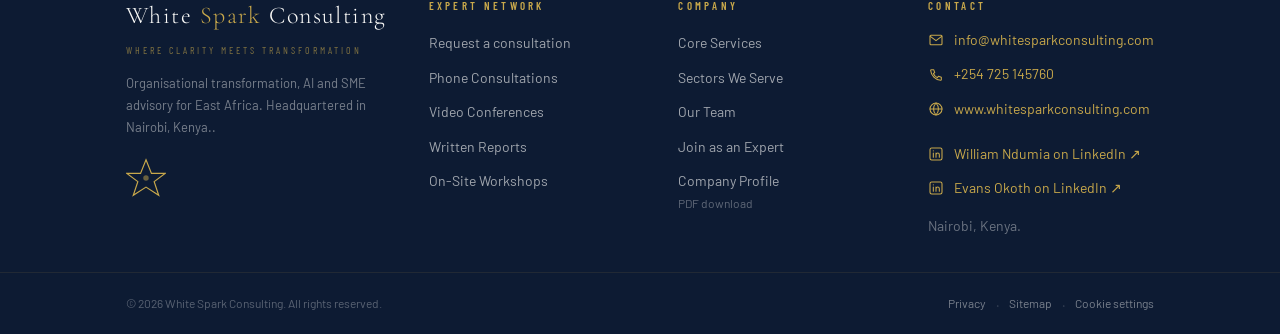
==== commit b8bc0504: "GG" ====
--- a/index.html
+++ b/index.html
@@ -28,7 +28,7 @@
 <link rel="preload" as="image" href="/assets/img/hero-poster.jpg" media="(min-aspect-ratio: 3/4)">
 <link rel="preload" as="image" href="/assets/img/hero-poster-mobile.jpg" media="(max-aspect-ratio: 3/4)">
 <link rel="stylesheet" href="/assets/css/style.css">
-<script type="application/ld+json">{"@context": "https://schema.org", "@type": "ProfessionalService", "name": "White Spark Consulting", "alternateName": "White Spark", "url": "https://www.whitesparkconsulting.com/", "logo": "https://www.whitesparkconsulting.com/favicon.svg", "image": "https://www.whitesparkconsulting.com/assets/img/og-image.jpg", "description": "Organisational transformation advisory, AI consultancy and SME growth advisory across East Africa.", "email": "info@whitesparkconsulting.com", "telephone": "+254725145760", "address": {"@type": "PostalAddress", "addressLocality": "Nairobi", "addressCountry": "KE"}, "areaServed": ["Kenya", "Rwanda", "Uganda", "Tanzania", "Ethiopia", "South Sudan", "Democratic Republic of the Congo", "Mozambique"], "slogan": "Where Clarity Meets Transformation.", "founder": {"@type": "Person", "name": "William Ndumia"}, "employee": [{"@type": "Person", "name": "William Ndumia", "jobTitle": "Lead Consultant & Founding Partner", "sameAs": "https://www.linkedin.com/in/william-ndumia-b1385337/"}, {"@type": "Person", "name": "Evans Otieno Okoth", "jobTitle": "Consultant", "sameAs": "https://www.linkedin.com/in/evans-otieno-okoth-46592884/"}], "sameAs": ["https://www.linkedin.com/company/white-spark-consulting"]}</script>
+<script type="application/ld+json">{"@context": "https://schema.org", "@type": "ProfessionalService", "name": "White Spark Consulting", "alternateName": "White Spark", "url": "https://www.whitesparkconsulting.com/", "logo": "https://www.whitesparkconsulting.com/favicon.svg", "image": "https://www.whitesparkconsulting.com/assets/img/og-image.jpg", "description": "Organisational transformation advisory, AI consultancy and SME growth advisory across East Africa.", "email": "info@whitesparkconsulting.com", "telephone": "+254725145760", "address": {"@type": "PostalAddress", "addressLocality": "Nairobi", "addressCountry": "KE"}, "areaServed": ["Kenya", "Rwanda", "Uganda", "Tanzania", "Ethiopia", "South Sudan", "Democratic Republic of the Congo", "Mozambique"], "slogan": "Where Clarity Meets Transformation.", "founder": {"@type": "Person", "name": "William Ndumia"}, "employee": [{"@type": "Person", "name": "William Ndumia", "jobTitle": "Lead Consultant & Founding Partner", "sameAs": "https://www.linkedin.com/in/william-ndumia-b1385337/"}, {"@type": "Person", "name": "Evans Okoth", "jobTitle": "Consultant", "sameAs": "https://www.linkedin.com/in/evans-otieno-okoth-46592884/"}], "sameAs": ["https://www.linkedin.com/company/white-spark-consulting"]}</script>
 </head>
 <body id="top">
 <svg width="0" height="0" style="position:absolute" aria-hidden="true">
@@ -272,7 +272,7 @@
         <li><a href="tel:+254725145760" data-cfg-tel data-track="cta_click" data-label="phone"><svg class="ci" viewBox="0 0 24 24" aria-hidden="true" focusable="false"><path d="M5.2 4h3.3l1.6 4.4-2.1 1.4a11 11 0 0 0 6.2 6.2l1.4-2.1 4.4 1.6v3.3a1.2 1.2 0 0 1-1.3 1.2A16.5 16.5 0 0 1 4 5.3 1.2 1.2 0 0 1 5.2 4z"/></svg><span data-cfg-phone-text>+254 725 145760</span></a></li>
         <li><a href="https://www.whitesparkconsulting.com"><svg class="ci" viewBox="0 0 24 24" aria-hidden="true" focusable="false"><circle cx="12" cy="12" r="9"/><path d="M3 12h18M12 3c2.4 2.6 3.7 5.6 3.7 9s-1.3 6.4-3.7 9c-2.4-2.6-3.7-5.6-3.7-9S9.6 5.6 12 3z"/></svg><span>www.whitesparkconsulting.com</span></a></li>
         <li class="li li-first"><a href="https://www.linkedin.com/in/william-ndumia-b1385337/" target="_blank" rel="noopener" data-track="outbound" data-label="linkedin_william"><svg class="ci" viewBox="0 0 24 24" aria-hidden="true" focusable="false"><rect x="3" y="3" width="18" height="18" rx="2.5"/><path d="M8 10.5V17M8 7.2v.1M12 17v-6.5M12 13.5c0-1.7 1-3 2.5-3S17 11.6 17 13.3V17"/></svg><span>William Ndumia on LinkedIn ↗</span></a></li>
-        <li class="li"><a href="https://www.linkedin.com/in/evans-otieno-okoth-46592884/" target="_blank" rel="noopener" data-track="outbound" data-label="linkedin_evans"><svg class="ci" viewBox="0 0 24 24" aria-hidden="true" focusable="false"><rect x="3" y="3" width="18" height="18" rx="2.5"/><path d="M8 10.5V17M8 7.2v.1M12 17v-6.5M12 13.5c0-1.7 1-3 2.5-3S17 11.6 17 13.3V17"/></svg><span>Evans Otieno Okoth on LinkedIn ↗</span></a></li>
+        <li class="li"><a href="https://www.linkedin.com/in/evans-otieno-okoth-46592884/" target="_blank" rel="noopener" data-track="outbound" data-label="linkedin_evans"><svg class="ci" viewBox="0 0 24 24" aria-hidden="true" focusable="false"><rect x="3" y="3" width="18" height="18" rx="2.5"/><path d="M8 10.5V17M8 7.2v.1M12 17v-6.5M12 13.5c0-1.7 1-3 2.5-3S17 11.6 17 13.3V17"/></svg><span>Evans Okoth on LinkedIn ↗</span></a></li>
         
         <li><span class="ft-col-plain">Nairobi, Kenya.</span></li>
       </ul>
@@ -299,7 +299,7 @@
         <label class="fld"><span>Phone <em>optional</em></span><input name="phone" type="tel" autocomplete="tel" inputmode="tel" maxlength="40" placeholder="+254 7…"></label>
         <label class="fld"><span>Organisation <em>optional</em></span><input name="organisation" autocomplete="organization" maxlength="160" placeholder="Company or institution"></label>
         <label class="fld"><span>You are</span><select name="client_segment" required><option value="" selected disabled>Select</option><option>Government &amp; public sector</option><option>Financial institution</option><option>SME / growth business</option><option>Development organisation</option><option>Corporate / multinational</option><option>Other</option></select></label>
-        <label class="fld"><span>Interested in</span><select name="service_interest" required><option value="" selected disabled>Select</option><option>Organisational design &amp; restructuring</option><option>Strategic change management</option><option>Leadership development &amp; culture</option><option>Digital &amp; AI transformation</option><option>Performance &amp; operating model</option><option>HR &amp; talent transformation</option><option>SME advisory</option><option>AI consultancy</option><optgroup label="Expert Network"><option>Expert phone consultation</option><option>Expert video conference</option><option>Expert written report</option><option>On-site workshop</option></optgroup><option>Not sure yet</option></select></label>
+        <label class="fld"><span>Interested in</span><select name="service_interest" required><option value="" selected disabled>Select</option><option>Organisational design &amp; restructuring</option><option>Strategic change management</option><option>Leadership development &amp; culture</option><option>Digital &amp; AI transformation</option><option>Performance &amp; operating model</option><option>HR &amp; talent transformation</option><option>SME advisory</option><option>AI consultancy</option><optgroup label="Expert Network"><option>Expert phone consultation</option><option>Expert video conference</option><option>Expert written report</option><option>On-site workshop</option></optgroup><option>Other</option></select></label>
         <label class="fld f-full"><span>How can we help?</span><textarea name="message" required minlength="10" maxlength="5000" rows="5" placeholder="A few lines on the challenge, the team involved and what success looks like."></textarea><small class="count" aria-live="polite">0 / 5000</small></label>
       </div>
 
@@ -309,7 +309,7 @@
           <label class="fld"><span>Country</span><select name="country"><option value="">Select</option><option>Kenya</option><option>Uganda</option><option>Tanzania</option><option>Rwanda</option><option>Ethiopia</option><option>South Sudan</option><option>DRC</option><option>Mozambique</option><option>Other</option></select></label>
           <label class="fld"><span>Industry</span><input name="sector" maxlength="80" placeholder="e.g. Agribusiness"></label>
           <label class="fld"><span>Timeline</span><select name="timeline"><option value="">Select</option><option>Immediately</option><option>Within 1–3 months</option><option>Within 3–6 months</option><option>Exploring options</option></select></label>
-          <label class="fld"><span>Budget</span><select name="budget_range"><option value="">Select</option><option>Under KES 500k</option><option>KES 500k – 2M</option><option>KES 2M – 10M</option><option>Above KES 10M</option><option>Not sure yet</option></select></label>
+          <label class="fld"><span>Budget</span><select name="budget_range"><option value="">Select</option><option>Under KES 500k</option><option>KES 500k – 2M</option><option>KES 2M – 10M</option><option>Above KES 10M</option><option>Other</option></select></label>
           <fieldset class="fld f-full seg"><legend>Preferred reply</legend>
             <div class="seg-opts">
               <label><input type="radio" name="preferred_contact" value="email" checked><span>Email</span></label>
@@ -341,7 +341,7 @@
     <button class="enq-close" type="button" data-close-modal aria-label="Close"><svg viewBox="0 0 24 24" fill="none" stroke="currentColor" stroke-width="1.6" aria-hidden="true"><path d="M6 6l12 12M18 6L6 18"/></svg></button>
     <div class="enq-head">
       <h2 class="enq-title" id="xp-title">Join as an <em>Expert</em></h2>
-      <p class="enq-note">We review every profile and contact you when a mandate matches your expertise.</p>
+      <p class="enq-note">We review every profile and contact you.</p>
     </div>
 
     <form id="expert" novalidate>
